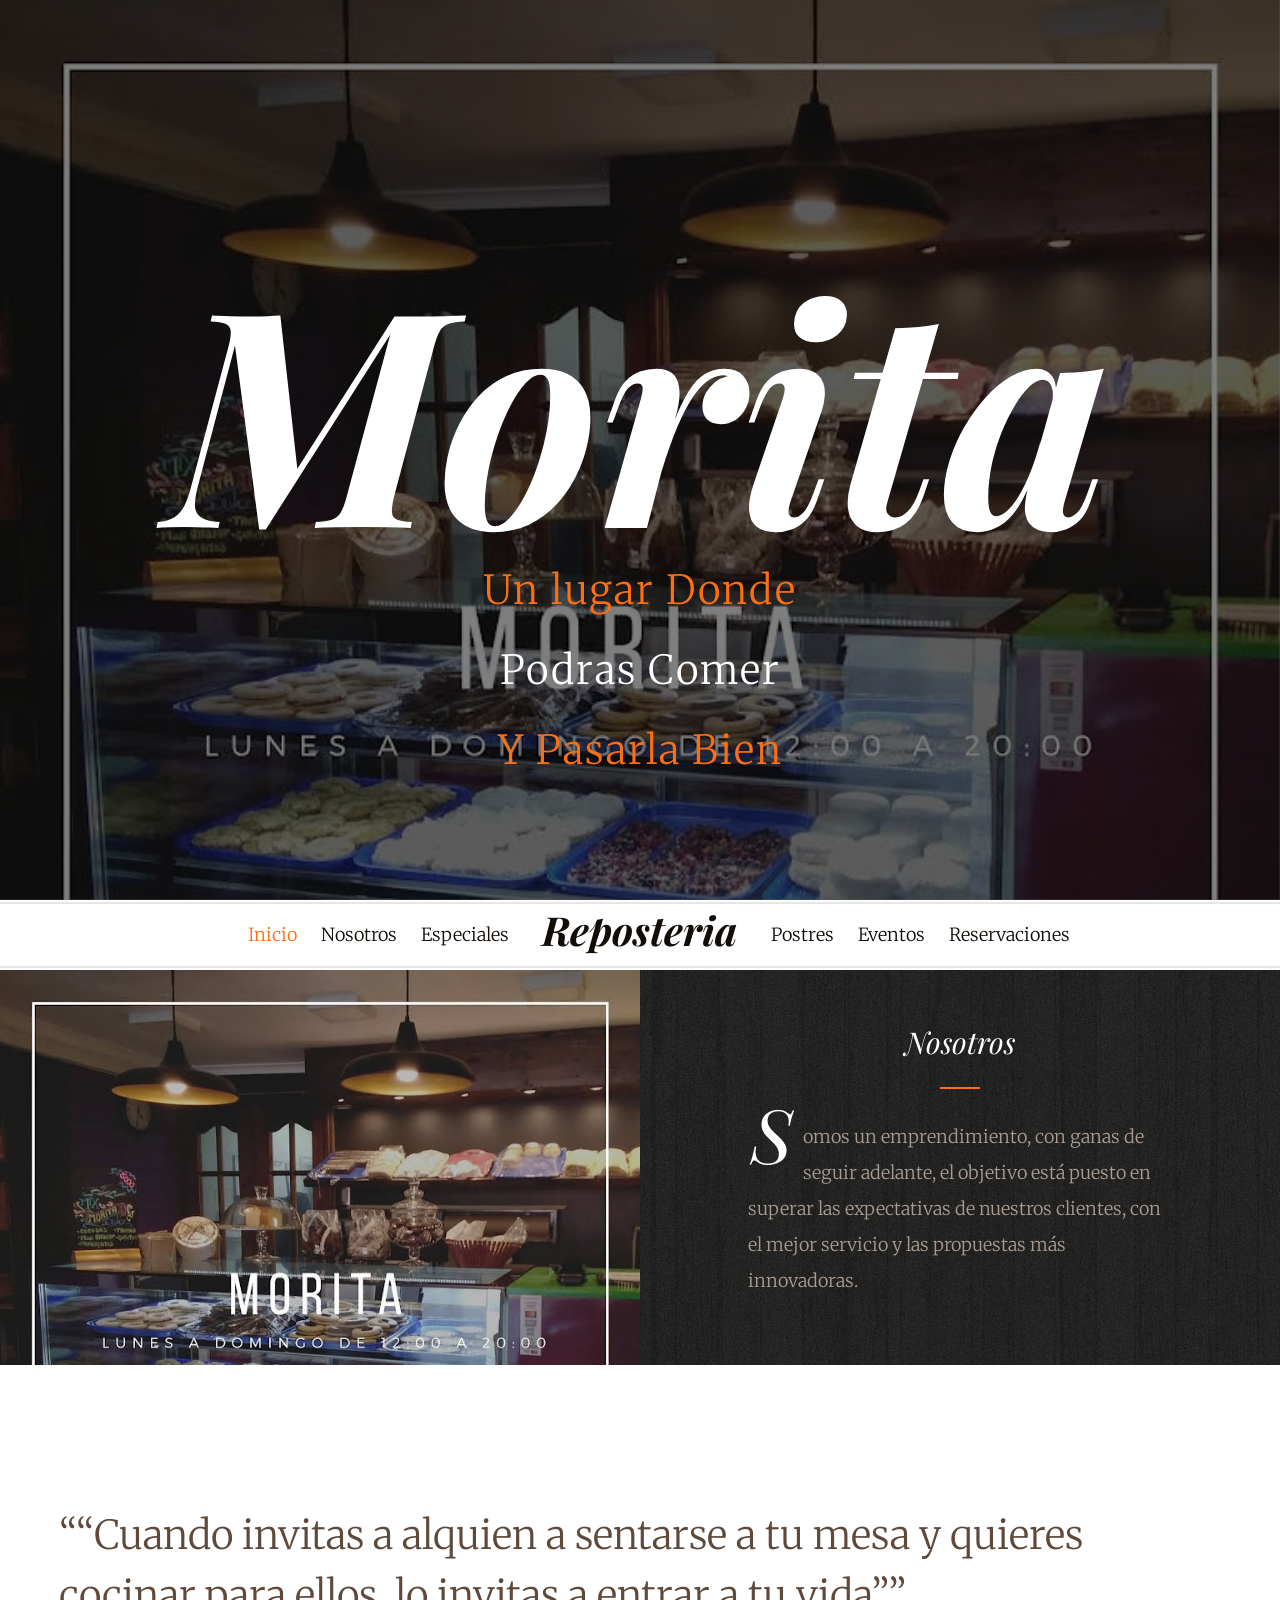
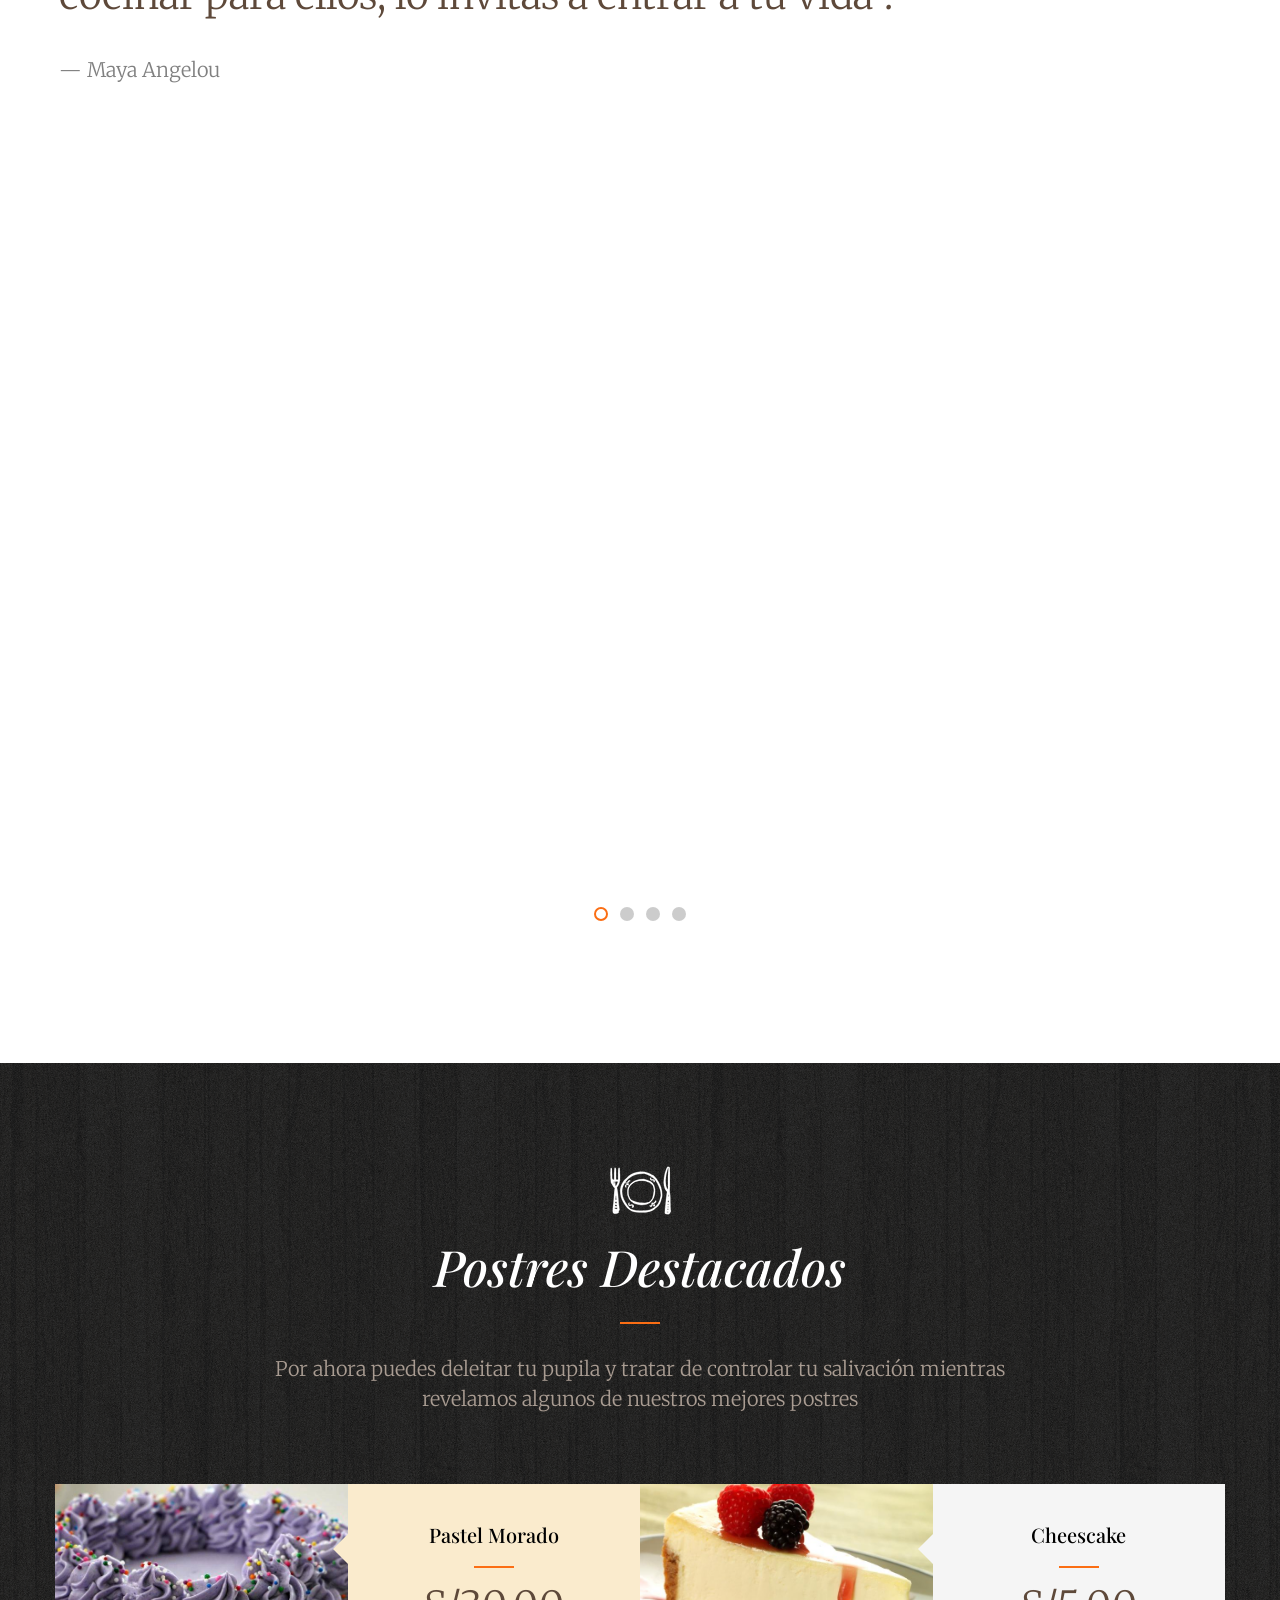
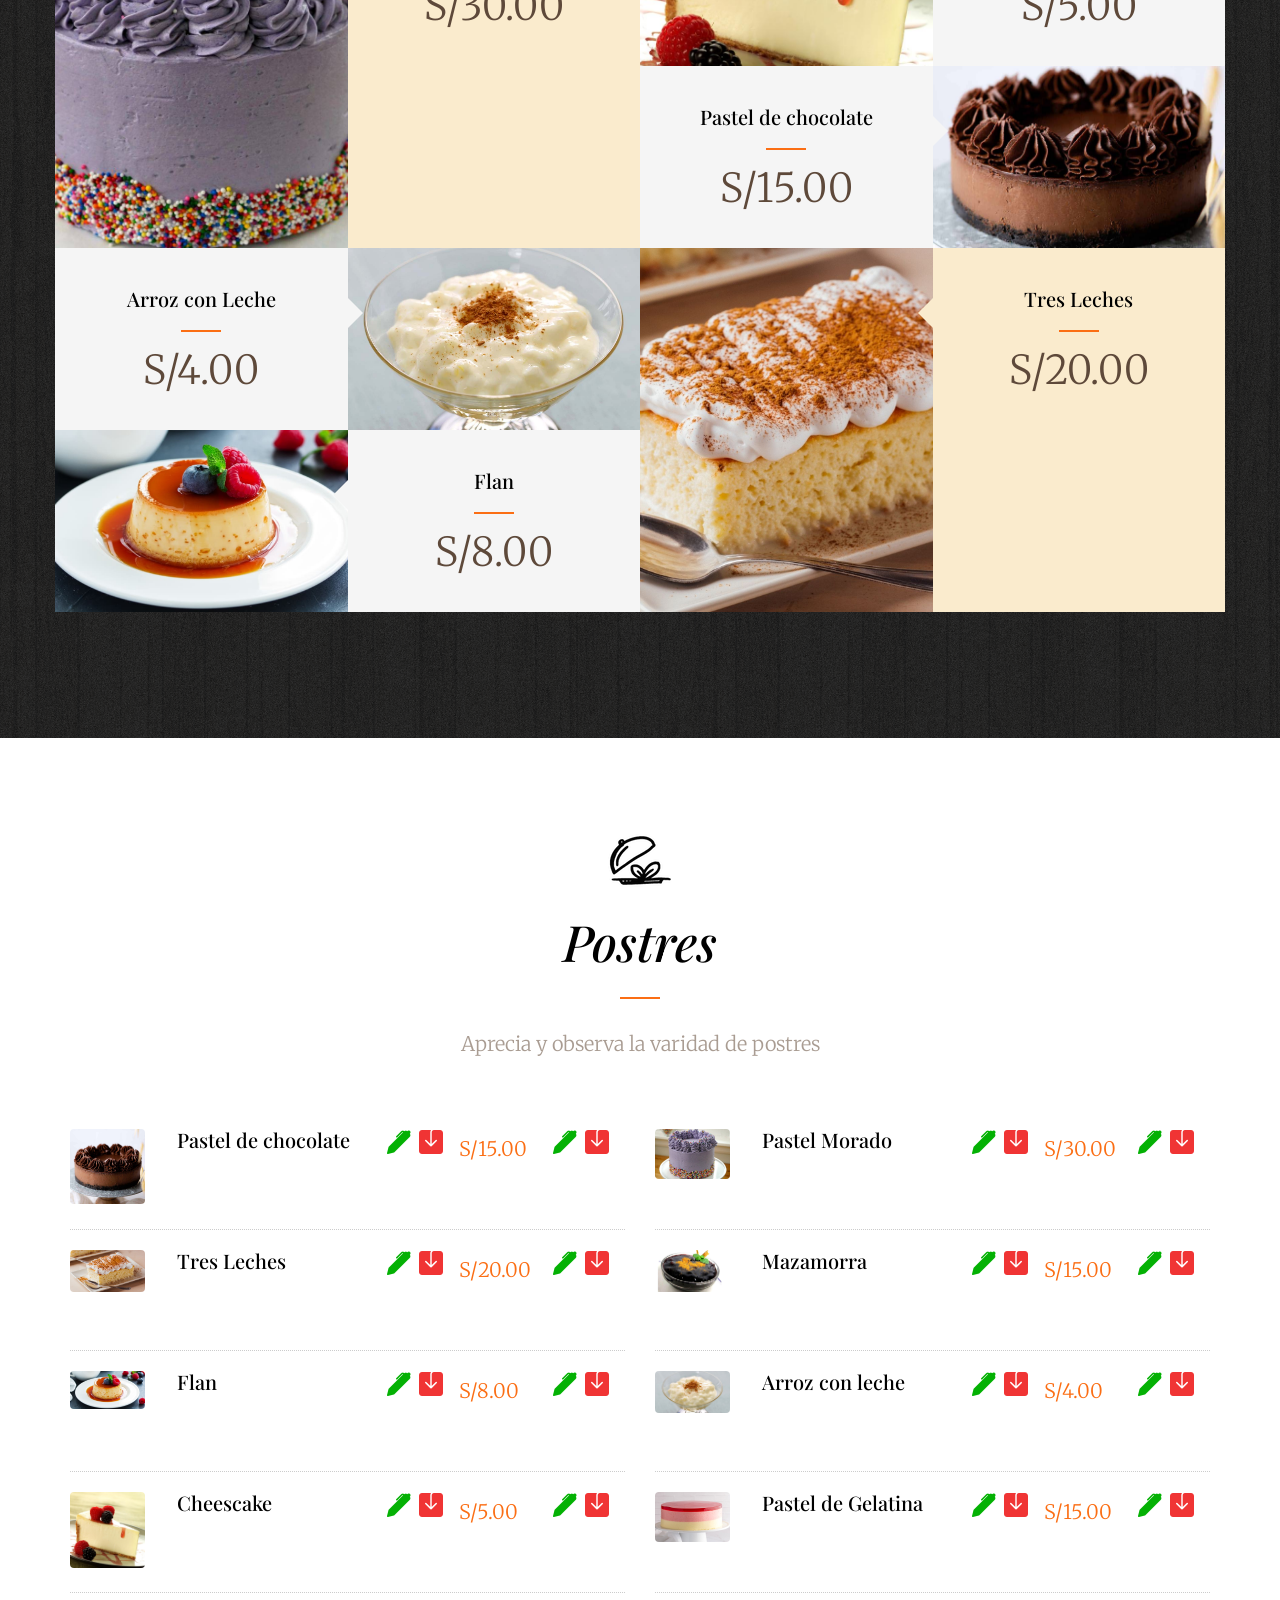
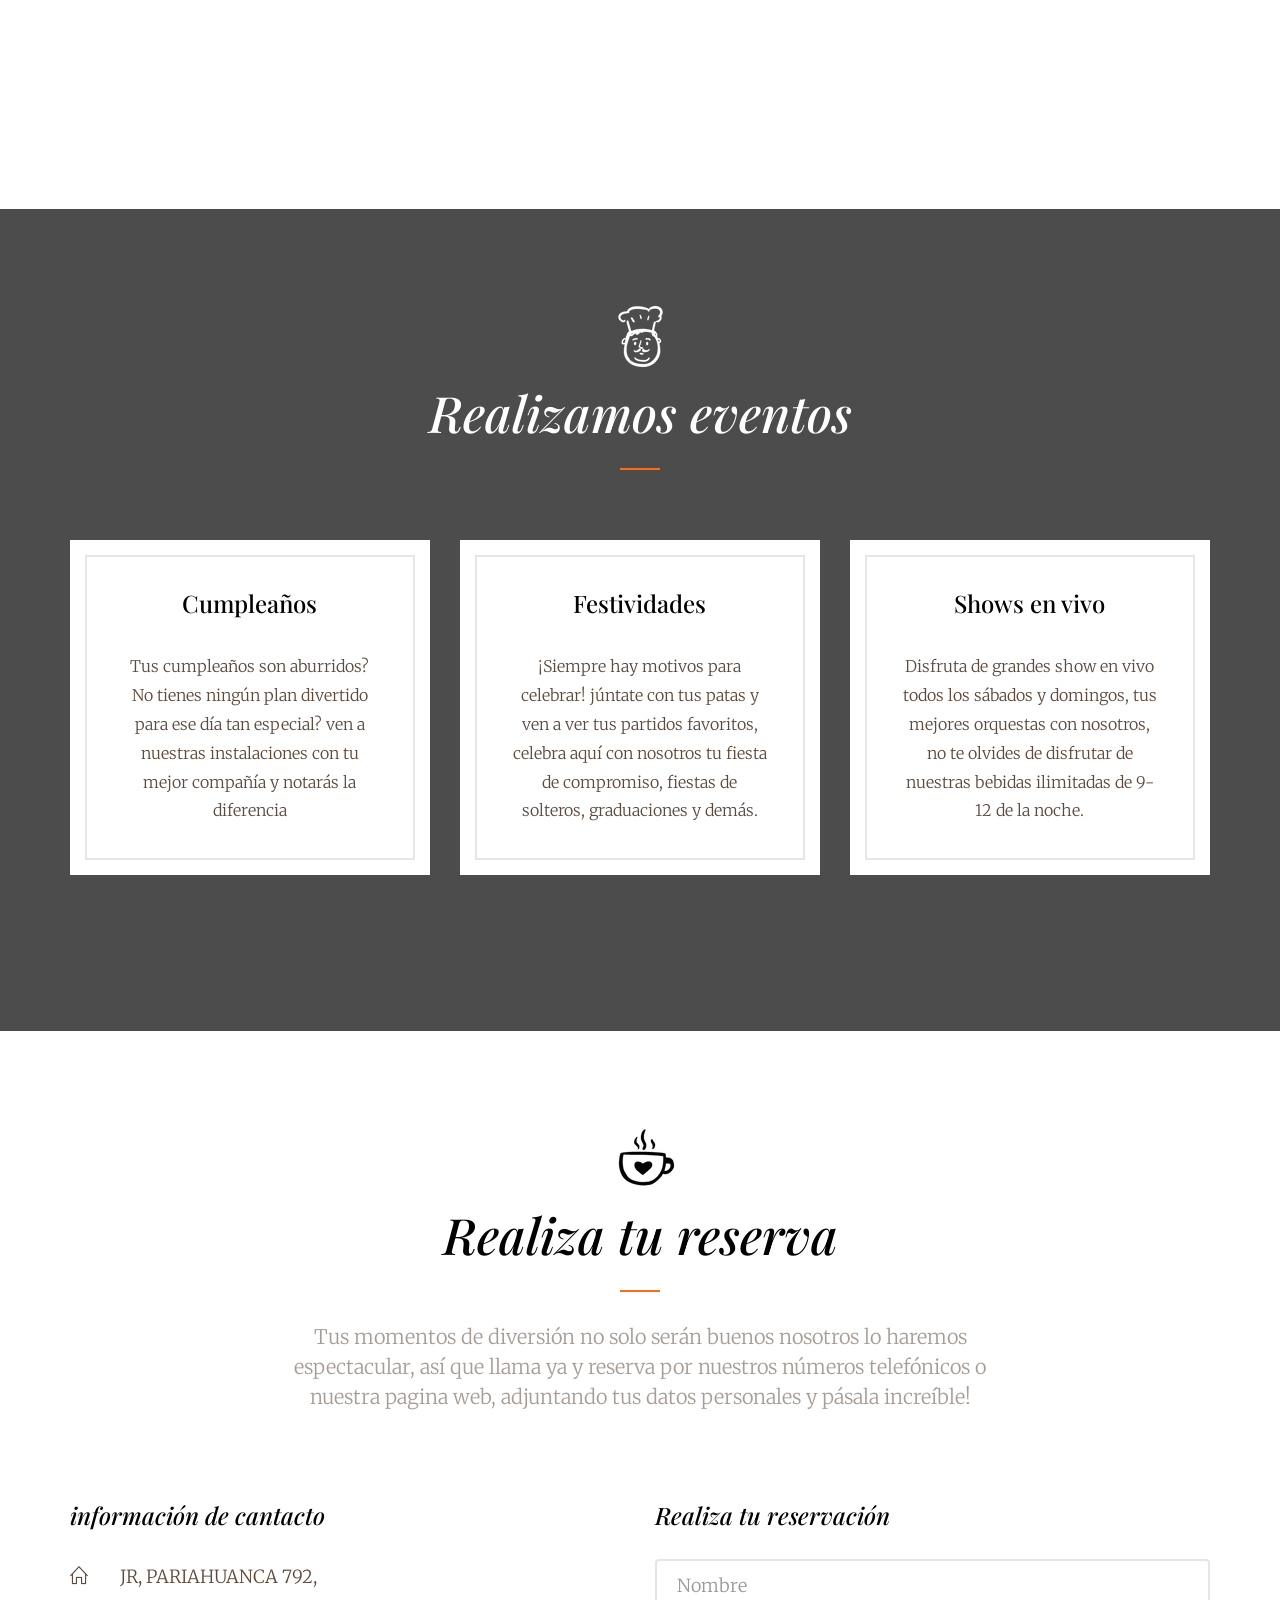
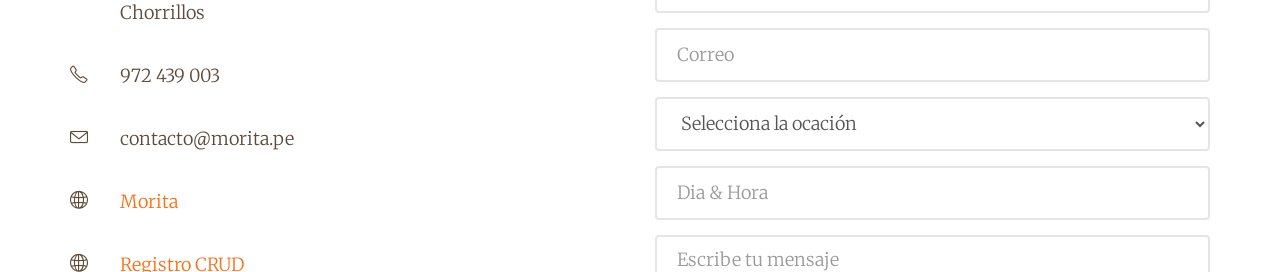
==== Morita-index/src/main/resources/templates/index.html @ fe97d96c "Vista Admin" ====
<!DOCTYPE html>
<!--[if lt IE 7]>      <html class="no-js lt-ie9 lt-ie8 lt-ie7"> <![endif]-->
<!--[if IE 7]>         <html class="no-js lt-ie9 lt-ie8"> <![endif]-->
<!--[if IE 8]>         <html class="no-js lt-ie9"> <![endif]-->
<!--[if gt IE 8]><!--> <html class="no-js"> <!--<![endif]-->
	<head>
	<meta charset="utf-8">
	<meta http-equiv="X-UA-Compatible" content="IE=edge">
	<title>Reposteria Morita</title>
	<meta name="viewport" content="width=device-width, initial-scale=1">
	<meta name="description" content="" />
	<meta name="keywords" content="" />
	<meta name="author" content="" />


  	<!-- Facebook and Twitter integration -->
	<meta property="og:title" content=""/>
	<meta property="og:image" content=""/>
	<meta property="og:url" content=""/>
	<meta property="og:site_name" content=""/>
	<meta property="og:description" content=""/>


	<!-- Place favicon.ico and apple-touch-icon.png in the root directory -->
	<link rel="shortcut icon" href="favicon.ico">

	<link href='https://fonts.googleapis.com/css?family=Playfair+Display:400,700,400italic,700italic|Merriweather:300,400italic,300italic,400,700italic' rel='stylesheet' type='text/css'>
	
	<!-- Animate.css -->
	<link rel="stylesheet" href="../static/css/animate.css">
	<!-- Icomoon Icon Fonts-->
	<link rel="stylesheet" href="../static/css/icomoon.css">
	<!-- Simple Line Icons -->
	<link rel="stylesheet" href="../static/css/simple-line-icons.css">
	<!-- Datetimepicker -->
	<link rel="stylesheet" href="../static/css/bootstrap-datetimepicker.min.css">
	<!-- Flexslider -->
	<link rel="stylesheet" href="../static/css/flexslider.css">
	<!-- Bootstrap  -->
	<link rel="stylesheet" href="../static/css/bootstrap.css">
	<link rel="stylesheet" href="https://cdn.jsdelivr.net/npm/bootstrap-icons@1.10.2/font/bootstrap-icons.css">
	<link rel="stylesheet" href="../static/css/style.css">




	<script src="../static/js/modernizr-2.6.2.min.js"></script>
	

	</head>
	<body>

	<div id="fh5co-container">
		<div id="fh5co-home" class="js-fullheight" data-section="home">
			<div class="flexslider">
				<div class="fh5co-overlay"></div>
				<div class="fh5co-text">
					<div class="container">
						<div class="row">
							<h1 class="to-animate">Morita</h1>
							<h2 class="to-animate"><a>Un lugar Donde</a></h2><br>
							<h2 class="to-animate">Podras Comer</h2><br>
							<h2 class="to-animate"><a>Y Pasarla Bien</a></h2><br>

						</div>
					</div>
				</div>
			  	<ul class="slides">
			   	<li style="background-image: url(../static/images/Portada.jpeg);" data-stellar-background-ratio="0.5"></li>
			   	
			  	</ul>

			</div>
			
		</div>
		
		<div class="js-sticky">
			<div class="fh5co-main-nav">
				<div class="container-fluid">
					<div class="fh5co-menu-1">
						<a href="#" data-nav-section="home">Inicio</a>
						<a href="#" data-nav-section="about">Nosotros</a>
						<a href="#" data-nav-section="features">Especiales</a>
					</div>
					<div class="fh5co-logo">
						<a href="index.html">Reposteria</a>
					</div>
					<div class="fh5co-menu-2">
						<a href="#" data-nav-section="menu">Postres</a>
						<a href="#" data-nav-section="events">Eventos</a>
						<a href="#" data-nav-section="reservation">Reservaciones</a>

					</div>
				</div>
				
			</div>
		</div>

		<div id="fh5co-about" data-section="about">
			<div class="fh5co-2col fh5co-bg to-animate-2" style="background-image: url(../static/images/Portada.jpeg)"></div>
			<div class="fh5co-2col fh5co-text">
				<h2 class="heading to-animate">Nosotros</h2>
				<p class="to-animate"><span class="firstcharacter">S</span>omos un emprendimiento, con ganas 
					de seguir adelante, el objetivo está puesto en superar las expectativas de nuestros 
					clientes, con el mejor servicio y las propuestas más innovadoras.</p>
					
			</div>

		</div>

		<div id="fh5co-sayings">
			<div class="container">
				<div class="row to-animate">

					<div class="flexslider">
						<ul class="slides">
							
							<li>
								<blockquote>
									<p>&ldquo;“Cuando invitas a alquien a sentarse a tu mesa y quieres cocinar para 
										ellos, lo invitas a entrar a tu vida”.&rdquo;</p>
									<p class="quote-author">&mdash; Maya Angelou</p>
								</blockquote>
							</li>
							<li>
								<blockquote>
									<p>&ldquo;“Tomar buenas decisiones con la comida son buenas 
										inversiones”.&rdquo;</p>
									<p class="quote-author">&mdash; Bethenny Frankerl</p>
								</blockquote>
							</li>
							<li>
								<blockquote>
									<p>&ldquo;“Que tu medicina sea tu alimento, y el alimento tu 
										medicina”.&rdquo;</p>
									<p class="quote-author">&mdash; Hipócrates</p>
								</blockquote>
							</li>
							<li>
								<blockquote>
									<p>&ldquo;“No preguntes qué puedes hacer por tu país. Pregunta qué 
										hay de comer”.&rdquo;</p>
									<p class="quote-author">&mdash; Orson Welles</p>
								</blockquote>
							</li>
							
							
						</ul>
					</div>

				</div>
			</div>
		</div>

		<div id="fh5co-featured" data-section="features">
			<div class="container">
				<div class="row text-center fh5co-heading row-padded">
					<div class="col-md-8 col-md-offset-2">
						<h2 class="heading to-animate">Postres Destacados</h2>
						<p class="sub-heading to-animate">Por ahora puedes deleitar tu pupila y tratar de controlar tu salivación mientras revelamos algunos de nuestros mejores postres</p>
					</div>
				</div>
				<div class="row">
					<div class="fh5co-grid">
						<div class="fh5co-v-half to-animate-2">
							<div class="fh5co-v-col-2 fh5co-bg-img" style="background-image: url(../static/images/pastel-morado.jpg)"></div>
							<div class="fh5co-v-col-2 fh5co-text fh5co-special-1 arrow-left">
								<h2>Pastel Morado</h2>
								<span class="pricing">S/30.00</span>
								
							</div>
						</div>
						<div class="fh5co-v-half">
							<div class="fh5co-h-row-2 to-animate-2">
								<div class="fh5co-v-col-2 fh5co-bg-img" style="background-image:url(../static/images/cheescake.jpg)"></div>
								<div class="fh5co-v-col-2 fh5co-text arrow-left">
									<h2>Cheescake</h2>
									<span class="pricing">S/5.00</span>
									
								</div>
							</div>
							<div class="fh5co-h-row-2 fh5co-reversed to-animate-2">
								<div class="fh5co-v-col-2 fh5co-bg-img" style="background-image: url(../static/images/pastel-chocolate.jpg)"></div>
								<div class="fh5co-v-col-2 fh5co-text arrow-right">
									<h2>Pastel de chocolate</h2>
									<span class="pricing">S/15.00</span>
									
								</div>
							</div>
						</div>

						<div class="fh5co-v-half">
							<div class="fh5co-h-row-2 fh5co-reversed to-animate-2">
								<div class="fh5co-v-col-2 fh5co-bg-img" style="background-image: url(../static/images/arroz-con-leche.jpg)"></div>
								<div class="fh5co-v-col-2 fh5co-text arrow-right">
									<h2>Arroz con Leche</h2>
									<span class="pricing">S/4.00</span>
									
								</div>
							</div>
							<div class="fh5co-h-row-2 to-animate-2">
								<div class="fh5co-v-col-2 fh5co-bg-img" style="background-image: url(../static/images/flan.jpg)"></div>
								<div class="fh5co-v-col-2 fh5co-text arrow-left">
									<h2>Flan</h2>
									<span class="pricing">S/8.00</span>
									
								</div>
							</div>
						</div>
						<div class="fh5co-v-half to-animate-2">
							<div class="fh5co-v-col-2 fh5co-bg-img" style="background-image: url(../static/images/tresLeches.jpg)"></div>
							<div class="fh5co-v-col-2 fh5co-text fh5co-special-1 arrow-left">
								<h2>Tres Leches</h2>
								<span class="pricing">S/20.00</span>
								
							</div>
						</div>

					</div>
				</div>

			</div>
		</div>

		 <!-- <div id="fh5co-type" style="background-image: url(../static/images/slide_3.jpg);" data-stellar-background-ratio="0.5">
			<div class="fh5co-overlay"></div>
			<div class="container">
				<div class="row">
					<div class="col-md-3 to-animate">
						<div class="fh5co-type">
							<h3 class="with-icon icon-1">Frutas</h3>
							<p>Proporcionan un importante aporte vitamínico y mineral</p>
						</div>
					</div>
					<div class="col-md-3 to-animate">
						<div class="fh5co-type">
							<h3 class="with-icon icon-2">Mariscos</h3>
							<p>Alto contenido en proteínas esenciales para el cuerpo</p>
						</div>
					</div>
					<div class="col-md-3 to-animate">
						<div class="fh5co-type">
							<h3 class="with-icon icon-3">Vegetales</h3>
							<p>Los vegetales nos brindan una comida de baja densidad calórica, pero rica en fibra</p>
						</div>
					</div>
					<div class="col-md-3 to-animate">
						<div class="fh5co-type">
							<h3 class="with-icon icon-4">Carne</h3>
							<p>Contiene aminoácidos esenciales que el cuerpo necesita</p>
						</div>
					</div>
				</div>
			</div>
		</div>  -->

		<div id="fh5co-menus" data-section="menu">
			<div class="container">
				<div class="row text-center fh5co-heading row-padded">
					<div class="col-md-8 col-md-offset-2">
						<h2 class="heading to-animate">Postres</h2>
						<p class="sub-heading to-animate">Aprecia y observa la varidad de postres</p>
					</div>
				</div>
				<div class="row row-padded">
					<div class="col-md-6">
						<div class="fh5co-food-menu to-animate-2">
							<!-- <h2 class="fh5co-drinks">Postres Clásicos</h2> -->
							<!-- <h2 >Postres Clásicos</h2> -->
							<ul>
								<li>
									<div class="fh5co-food-desc">
										<figure>
											<img src="../static/images/pastel-chocolate.jpg" class="img-responsive" alt="Free HTML5 Templates by FREEHTML5.co">
										</figure>
										<div>
											<h3>Pastel de chocolate</h3>
											<!-- <i class="icon-admin edit bi bi-pen-fill" title="Editar" ></i>
											<i class="icon-admin save bi bi-save-fill" title="Guardar"></i>
											<input class="input-admin inactive" type="text"> -->
											<!-- <p>Limón, fresa o maracuyá</p> -->
										</div>
									</div>
									<div class="fh5co-food-pricing">
										<span>S/15.00</span>
									</div>
								</li>
								<li>
									<div class="fh5co-food-desc">
										<figure>
											<img src="../static/images/tresLeches.jpg" class="img-responsive" alt="Free HTML5 Templates by FREEHTML5.co">
										</figure>
										<div>
											<h3>Tres Leches</h3>
											<!-- <p>Limón, fresa o maracuyá</p> -->
										</div>
									</div>
									<div class="fh5co-food-pricing ">
										<span>S/20.00</span>
									</div>
								</li>
								<li>
									<div class="fh5co-food-desc">
										<figure>
											<img src="../static/images/flan.jpg" class="img-responsive" alt="Free HTML5 Templates by FREEHTML5.co">
										</figure>
										<div>
											<h3>Flan</h3>
											<!-- <p>Limón, fresa o maracuyá</p> -->
										</div>
									</div>
									<div class="fh5co-food-pricing">
										<span>S/8.00</span>
									</div>
								</li>
								<li>
									<div class="fh5co-food-desc">
										<figure>
											<img src="../static/images/cheescake.jpg" class="img-responsive" alt="Free HTML5 Templates by FREEHTML5.co">
										</figure>
										<div>
											<h3>Cheescake</h3>
											<!-- <p>Pisco, leche evaporada y algarrobina.</p> -->
										</div>
									</div>
									<div class="fh5co-food-pricing">
										<span>S/5.00</span>
									</div>
								</li>
							</ul>
						</div>
					</div>
					<div class="col-md-6">
						<div class="fh5co-food-menu to-animate-2">
							<!-- <h2 class="fh5co-dishes">Bebidas</h2> -->
							<!-- <h2 >Postres</h2> -->
							<ul>
								<li>
									<div class="fh5co-food-desc">
										<figure>
											<img src="../static/images/pastel-morado.jpg" class="img-responsive" alt="Free HTML5 Templates by FREEHTML5.co">
										</figure>
										<div>
											<h3>Pastel Morado</h3>
											
										</div>
									</div>
									<div class="fh5co-food-pricing">
										<span>S/30.00</span>
									</div>
								</li>
								<li>
									<div class="fh5co-food-desc">
										<figure>
											<img src="../static/images/mazamorra.jpg" class="img-responsive" alt="Free HTML5 Templates by FREEHTML5.co">
										</figure>
										<div>
											<h3>Mazamorra</h3>
										</div>
									</div>
									<div class="fh5co-food-pricing">
										<span>S/15.00</span>
									</div>
								</li>
								<li>
									<div class="fh5co-food-desc">
										<figure>
											<img src="../static/images/arroz-con-leche.jpg" class="img-responsive" alt="Free HTML5 Templates by FREEHTML5.co">
										</figure>
										<div>
											<h3>Arroz con leche</h3>
											
										</div>
									</div>
									<div class="fh5co-food-pricing">
										<span>S/4.00</span>
									</div>
								</li>
								<li>
									<div class="fh5co-food-desc">
										<figure>
											<img src="../static/images/pastel-gelatina.jpg" class="img-responsive" alt="Free HTML5 Templates by FREEHTML5.co">
										</figure>
										<div>
											<h3>Pastel de Gelatina</h3>
											
										</div>
									</div>
									<div class="fh5co-food-pricing">
										<span>S/15.00</span>
									</div>
								</li>
							</ul>
						</div>
					</div>
					
				</div>
				<!-- <div class="row">
					<div class="col-md-4 col-md-offset-4 text-center to-animate-2">
						<p><a href="https://api.whatsapp.com/send/?phone=%2B51972439003&text&app_absent=0" class="btn btn-primary btn-outline">¿Más variead? Envianos un mensaje</a></p>
					</div>
				</div> -->
			</div>
		</div>

		<div id="fh5co-events" data-section="events" style="background-image: url(../static/images/slide_2.jpg);" data-stellar-background-ratio="0.5">
			<div class="fh5co-overlay"></div>
			<div class="container">
				<div class="row text-center fh5co-heading row-padded">
					<div class="col-md-8 col-md-offset-2 to-animate">
						<h2 class="heading">Realizamos eventos</h2>
						
					</div>
				</div>
				<div class="row">
					<div class="col-md-4">
						<div class="fh5co-event to-animate-2">
							<h3>Cumpleaños</h3>
							<br>
							<p>Tus cumpleaños son aburridos? No tienes ningún plan divertido para ese 
								día tan especial? ven a nuestras instalaciones con tu mejor compañía  
								y notarás la diferencia</p>
							
						</div>
					</div>
					<div class="col-md-4">
						<div class="fh5co-event to-animate-2">
							<h3>Festividades</h3>
							<br>
							<p>¡Siempre hay motivos para celebrar! júntate con tus patas y ven a ver 
								tus partidos favoritos, celebra aquí con nosotros tu fiesta de 
								compromiso, fiestas de solteros, graduaciones y demás.</p>
							
						</div>
					</div>
					<div class="col-md-4">
						<div class="fh5co-event to-animate-2">
							<h3>Shows en vivo</h3>
							<br>
							<p>Disfruta de grandes show en vivo todos los sábados y domingos, tus 
								mejores orquestas con nosotros, no te olvides de disfrutar de 
								nuestras bebidas ilimitadas de 9-12 de la noche.</p>
							
						</div>
					</div>
				</div>
			</div>
		</div>

		<div id="fh5co-contact" data-section="reservation">
			<div class="container">
				<div class="row text-center fh5co-heading row-padded">
					<div class="col-md-8 col-md-offset-2">
						<h2 class="heading to-animate">Realiza tu reserva</h2>
						<p class="sub-heading to-animate">Tus momentos de diversión no solo serán 
							buenos nosotros lo haremos espectacular, así que llama ya y reserva por 
							nuestros números telefónicos o  nuestra pagina web, adjuntando tus datos 
							personales y pásala increíble!</p>
					</div>
				</div>
				<div class="row">
					<div class="col-md-6 to-animate-2">
						<h3>información de cantacto</h3>
						<ul class="fh5co-contact-info">
							<li class="fh5co-contact-address ">
								<i class="icon-home"></i>
								JR, PARIAHUANCA 792,<br>Chorrillos
							</li>
							<li><i class="icon-phone"></i> 972 439 003</li>
							<li><i class="icon-envelope"></i>contacto@morita.pe</li>
							<li><i class="icon-globe"></i> <a href="" target="_blank">Morita</a></li>
							<li><i class="icon-globe"></i> <a th:href="@{/loginvista}" href="loginvista.html">Registro CRUD</a></li>
						</ul>
					</div>
					<div class="col-md-6 to-animate-2">
						<h3>Realiza tu reservación</h3>
						<div class="form-group ">
							<label for="name" class="sr-only">Nombre</label>
							<input id="name" class="form-control" placeholder="Nombre" type="text">
						</div>
						<div class="form-group ">
							<label for="email" class="sr-only">Correo</label>
							<input id="email" class="form-control" placeholder="Correo" type="email">
						</div>
						<div class="form-group">
							<label for="occation" class="sr-only">Occation</label>
							<select class="form-control" id="occation">
								<option>Selecciona la ocación</option>
							  <option>Cumpleañons</option>
							  <option>Festividades</option>
							  <option>Shows en vivos</option>
							  <option>Otros</option>
							</select>
						</div>
						<div class="form-group ">
							<label for="date" class="sr-only">Date</label>
							<input id="date" class="form-control" placeholder="Dia &amp; Hora" type="text">
						</div>


							
						<div class="form-group ">
							<label for="message" class="sr-only">Message</label>
							<textarea name="" id="message" cols="30" rows="5" class="form-control" placeholder="Escribe tu mensaje"></textarea>
						</div>
						<div class="form-group ">
							<a class="btn btn-primary" th:href="@{/index}" role="button">Enviar Mensaje</a>
						</div>
						</div>
				</div>
			</div>
		</div>

		
	</div>

	<div id="fh5co-footer">
		<div class="container">
			<div class="row row-padded">
				<div class="col-md-12 text-center">
					<p class="to-animate">&copy; 2022  <br> Diseñado por estudiantes de la UTP
					</p>
					<p class="text-center to-animate"><a href="#" class="js-gotop">Ir Arriba</a></p>
				</div>
			</div>
			<div class="row">
				<div class="col-md-12 text-center">
					<ul class="fh5co-social">
						<li class="to-animate-2"><a href="" target="_blank">
							<i class="icon-facebook"></i></a></li>	
						<li class="to-animate-2"><a href="" target="_blank">
							<i class="icon-instagram"></i></a></li>
					</ul>
				</div>
			</div>
		</div>
	</div>


	
	
	
	
	<!-- jQuery -->
	<script src="../static/js/jquery.min.js"></script>
	<!-- jQuery Easing -->
	<script src="../static/js/jquery.easing.1.3.js"></script>
	<!-- Bootstrap -->
	<script src="../static/js/bootstrap.min.js"></script>
	<!-- Bootstrap DateTimePicker -->
	<script src="../static/js/moment.js"></script>
	<script src="../static/js/bootstrap-datetimepicker.min.js"></script>
	<!-- Waypoints -->
	<script src="../static/js/jquery.waypoints.min.js"></script>
	<!-- Stellar Parallax -->
	<script src="../static/js/jquery.stellar.min.js"></script>

	<!-- Flexslider -->
	<script src="../static/js/jquery.flexslider-min.js"></script>
	<script>
		$(function () {
	       $('#date').datetimepicker();
	   });
	</script>
	
	<!-- Main JS -->
	<script src="../static/js/main.js"></script>
	<script>
		window.addEventListener('mouseover', initLandbot, { once: true });
		window.addEventListener('touchstart', initLandbot, { once: true });
		var myLandbot;
		function initLandbot() {
		  if (!myLandbot) {
			var s = document.createElement('script');s.type = 'text/javascript';s.async = true;
			s.addEventListener('load', function() {
			  var myLandbot = new Landbot.Livechat({
				configUrl: 'https://storage.googleapis.com/landbot.online/v3/H-1430185-5RBPHIA3CG8QE8U1/index.json',
			  });
			});
			s.src = 'https://cdn.landbot.io/landbot-3/landbot-3.0.0.js';
			var x = document.getElementsByTagName('script')[0];
			x.parentNode.insertBefore(s, x);
		  }
		}
		</script>

		<script src="../static/js/vistaAdmin.js"></script>
	</body>
</html>
---- Morita-index/src/main/resources/static/css/icomoon.css ----
@font-face {
	font-family: 'icomoon';
	src:url('../fonts/icomoon/icomoon.eot?qtatmt');
	src:url('../fonts/icomoon/icomoon.eot?qtatmt#iefix') format('embedded-opentype'),
		url('../fonts/icomoon/icomoon.ttf?qtatmt') format('truetype'),
		url('../fonts/icomoon/icomoon.woff?qtatmt') format('woff'),
		url('../fonts/icomoon/icomoon.svg?qtatmt#icomoon') format('svg');
	font-weight: normal;
	font-style: normal;
}

[class^="icon-"], [class*=" icon-"] {
	font-family: 'icomoon';
	speak: none;
	font-style: normal;
	font-weight: normal;
	font-variant: normal;
	text-transform: none;
	line-height: 1;

	/* Better Font Rendering =========== */
	-webkit-font-smoothing: antialiased;
	-moz-osx-font-smoothing: grayscale;
}

.icon-glass:before {
	content: "\f000";
}
.icon-music:before {
	content: "\f001";
}
.icon-search2:before {
	content: "\f002";
}
.icon-envelope-o:before {
	content: "\f003";
}
.icon-heart:before {
	content: "\f004";
}
.icon-star:before {
	content: "\f005";
}
.icon-star-o:before {
	content: "\f006";
}
.icon-user:before {
	content: "\f007";
}
.icon-film:before {
	content: "\f008";
}
.icon-th-large:before {
	content: "\f009";
}
.icon-th:before {
	content: "\f00a";
}
.icon-th-list:before {
	content: "\f00b";
}
.icon-check:before {
	content: "\f00c";
}
.icon-close:before {
	content: "\f00d";
}
.icon-remove:before {
	content: "\f00d";
}
.icon-times:before {
	content: "\f00d";
}
.icon-search-plus:before {
	content: "\f00e";
}
.icon-search-minus:before {
	content: "\f010";
}
.icon-power-off:before {
	content: "\f011";
}
.icon-signal:before {
	content: "\f012";
}
.icon-cog:before {
	content: "\f013";
}
.icon-gear:before {
	content: "\f013";
}
.icon-trash-o:before {
	content: "\f014";
}
.icon-home:before {
	content: "\f015";
}
.icon-file-o:before {
	content: "\f016";
}
.icon-clock-o:before {
	content: "\f017";
}
.icon-road:before {
	content: "\f018";
}
.icon-download:before {
	content: "\f019";
}
.icon-arrow-circle-o-down:before {
	content: "\f01a";
}
.icon-arrow-circle-o-up:before {
	content: "\f01b";
}
.icon-inbox:before {
	content: "\f01c";
}
.icon-play-circle-o:before {
	content: "\f01d";
}
.icon-repeat2:before {
	content: "\f01e";
}
.icon-rotate-right:before {
	content: "\f01e";
}
.icon-refresh:before {
	content: "\f021";
}
.icon-list-alt:before {
	content: "\f022";
}
.icon-lock:before {
	content: "\f023";
}
.icon-flag:before {
	content: "\f024";
}
.icon-headphones:before {
	content: "\f025";
}
.icon-volume-off:before {
	content: "\f026";
}
.icon-volume-down:before {
	content: "\f027";
}
.icon-volume-up:before {
	content: "\f028";
}
.icon-qrcode:before {
	content: "\f029";
}
.icon-barcode:before {
	content: "\f02a";
}
.icon-tag:before {
	content: "\f02b";
}
.icon-tags:before {
	content: "\f02c";
}
.icon-book:before {
	content: "\f02d";
}
.icon-bookmark:before {
	content: "\f02e";
}
.icon-print:before {
	content: "\f02f";
}
.icon-camera:before {
	content: "\f030";
}
.icon-font:before {
	content: "\f031";
}
.icon-bold:before {
	content: "\f032";
}
.icon-italic:before {
	content: "\f033";
}
.icon-text-height:before {
	content: "\f034";
}
.icon-text-width:before {
	content: "\f035";
}
.icon-align-left:before {
	content: "\f036";
}
.icon-align-center2:before {
	content: "\f037";
}
.icon-align-right:before {
	content: "\f038";
}
.icon-align-justify2:before {
	content: "\f039";
}
.icon-list:before {
	content: "\f03a";
}
.icon-dedent:before {
	content: "\f03b";
}
.icon-outdent:before {
	content: "\f03b";
}
.icon-indent:before {
	content: "\f03c";
}
.icon-video-camera:before {
	content: "\f03d";
}
.icon-image:before {
	content: "\f03e";
}
.icon-photo:before {
	content: "\f03e";
}
.icon-picture-o:before {
	content: "\f03e";
}
.icon-pencil:before {
	content: "\f040";
}
.icon-map-marker:before {
	content: "\f041";
}
.icon-adjust:before {
	content: "\f042";
}
.icon-tint:before {
	content: "\f043";
}
.icon-edit:before {
	content: "\f044";
}
.icon-pencil-square-o:before {
	content: "\f044";
}
.icon-share-square-o:before {
	content: "\f045";
}
.icon-check-square-o:before {
	content: "\f046";
}
.icon-arrows:before {
	content: "\f047";
}
.icon-step-backward:before {
	content: "\f048";
}
.icon-fast-backward:before {
	content: "\f049";
}
.icon-backward:before {
	content: "\f04a";
}
.icon-play2:before {
	content: "\f04b";
}
.icon-pause2:before {
	content: "\f04c";
}
.icon-stop2:before {
	content: "\f04d";
}
.icon-forward:before {
	content: "\f04e";
}
.icon-fast-forward2:before {
	content: "\f050";
}
.icon-step-forward:before {
	content: "\f051";
}
.icon-eject:before {
	content: "\f052";
}
.icon-chevron-left:before {
	content: "\f053";
}
.icon-chevron-right:before {
	content: "\f054";
}
.icon-plus-circle:before {
	content: "\f055";
}
.icon-minus-circle:before {
	content: "\f056";
}
.icon-times-circle:before {
	content: "\f057";
}
.icon-check-circle:before {
	content: "\f058";
}
.icon-question-circle:before {
	content: "\f059";
}
.icon-info-circle:before {
	content: "\f05a";
}
.icon-crosshairs:before {
	content: "\f05b";
}
.icon-times-circle-o:before {
	content: "\f05c";
}
.icon-check-circle-o:before {
	content: "\f05d";
}
.icon-ban2:before {
	content: "\f05e";
}
.icon-arrow-left:before {
	content: "\f060";
}
.icon-arrow-right:before {
	content: "\f061";
}
.icon-arrow-up:before {
	content: "\f062";
}
.icon-arrow-down:before {
	content: "\f063";
}
.icon-mail-forward:before {
	content: "\f064";
}
.icon-share:before {
	content: "\f064";
}
.icon-expand2:before {
	content: "\f065";
}
.icon-compress:before {
	content: "\f066";
}
.icon-plus:before {
	content: "\f067";
}
.icon-minus:before {
	content: "\f068";
}
.icon-asterisk:before {
	content: "\f069";
}
.icon-exclamation-circle:before {
	content: "\f06a";
}
.icon-gift:before {
	content: "\f06b";
}
.icon-leaf:before {
	content: "\f06c";
}
.icon-fire:before {
	content: "\f06d";
}
.icon-eye:before {
	content: "\f06e";
}
.icon-eye-slash:before {
	content: "\f070";
}
.icon-exclamation-triangle:before {
	content: "\f071";
}
.icon-warning:before {
	content: "\f071";
}
.icon-plane:before {
	content: "\f072";
}
.icon-calendar:before {
	content: "\f073";
}
.icon-random:before {
	content: "\f074";
}
.icon-comment:before {
	content: "\f075";
}
.icon-magnet:before {
	content: "\f076";
}
.icon-chevron-up:before {
	content: "\f077";
}
.icon-chevron-down:before {
	content: "\f078";
}
.icon-retweet:before {
	content: "\f079";
}
.icon-shopping-cart:before {
	content: "\f07a";
}
.icon-folder:before {
	content: "\f07b";
}
.icon-folder-open:before {
	content: "\f07c";
}
.icon-arrows-v:before {
	content: "\f07d";
}
.icon-arrows-h:before {
	content: "\f07e";
}
.icon-bar-chart:before {
	content: "\f080";
}
.icon-bar-chart-o:before {
	content: "\f080";
}
.icon-twitter-square:before {
	content: "\f081";
}
.icon-facebook-square:before {
	content: "\f082";
}
.icon-camera-retro:before {
	content: "\f083";
}
.icon-key:before {
	content: "\f084";
}
.icon-cogs:before {
	content: "\f085";
}
.icon-gears:before {
	content: "\f085";
}
.icon-comments:before {
	content: "\f086";
}
.icon-thumbs-o-up:before {
	content: "\f087";
}
.icon-thumbs-o-down:before {
	content: "\f088";
}
.icon-star-half:before {
	content: "\f089";
}
.icon-heart-o:before {
	content: "\f08a";
}
.icon-sign-out:before {
	content: "\f08b";
}
.icon-linkedin-square:before {
	content: "\f08c";
}
.icon-thumb-tack:before {
	content: "\f08d";
}
.icon-external-link:before {
	content: "\f08e";
}
.icon-sign-in:before {
	content: "\f090";
}
.icon-trophy:before {
	content: "\f091";
}
.icon-github-square:before {
	content: "\f092";
}
.icon-upload:before {
	content: "\f093";
}
.icon-lemon-o:before {
	content: "\f094";
}
.icon-phone:before {
	content: "\f095";
}
.icon-square-o:before {
	content: "\f096";
}
.icon-bookmark-o:before {
	content: "\f097";
}
.icon-phone-square:before {
	content: "\f098";
}
.icon-twitter:before {
	content: "\f099";
}
.icon-facebook:before {
	content: "\f09a";
}
.icon-facebook-f:before {
	content: "\f09a";
}
.icon-github:before {
	content: "\f09b";
}
.icon-unlock2:before {
	content: "\f09c";
}
.icon-credit-card:before {
	content: "\f09d";
}
.icon-feed:before {
	content: "\f09e";
}
.icon-rss:before {
	content: "\f09e";
}
.icon-hdd-o:before {
	content: "\f0a0";
}
.icon-bullhorn:before {
	content: "\f0a1";
}
.icon-bell-o:before {
	content: "\f0a2";
}
.icon-certificate:before {
	content: "\f0a3";
}
.icon-hand-o-right:before {
	content: "\f0a4";
}
.icon-hand-o-left:before {
	content: "\f0a5";
}
.icon-hand-o-up:before {
	content: "\f0a6";
}
.icon-hand-o-down:before {
	content: "\f0a7";
}
.icon-arrow-circle-left:before {
	content: "\f0a8";
}
.icon-arrow-circle-right:before {
	content: "\f0a9";
}
.icon-arrow-circle-up:before {
	content: "\f0aa";
}
.icon-arrow-circle-down:before {
	content: "\f0ab";
}
.icon-globe:before {
	content: "\f0ac";
}
.icon-wrench:before {
	content: "\f0ad";
}
.icon-tasks:before {
	content: "\f0ae";
}
.icon-filter:before {
	content: "\f0b0";
}
.icon-briefcase:before {
	content: "\f0b1";
}
.icon-arrows-alt:before {
	content: "\f0b2";
}
.icon-group:before {
	content: "\f0c0";
}
.icon-users:before {
	content: "\f0c0";
}
.icon-chain:before {
	content: "\f0c1";
}
.icon-link:before {
	content: "\f0c1";
}
.icon-cloud:before {
	content: "\f0c2";
}
.icon-flask:before {
	content: "\f0c3";
}
.icon-cut:before {
	content: "\f0c4";
}
.icon-scissors:before {
	content: "\f0c4";
}
.icon-copy:before {
	content: "\f0c5";
}
.icon-files-o:before {
	content: "\f0c5";
}
.icon-paperclip:before {
	content: "\f0c6";
}
.icon-floppy-o:before {
	content: "\f0c7";
}
.icon-save:before {
	content: "\f0c7";
}
.icon-square:before {
	content: "\f0c8";
}
.icon-bars:before {
	content: "\f0c9";
}
.icon-navicon:before {
	content: "\f0c9";
}
.icon-reorder:before {
	content: "\f0c9";
}
.icon-list-ul:before {
	content: "\f0ca";
}
.icon-list-ol:before {
	content: "\f0cb";
}
.icon-strikethrough:before {
	content: "\f0cc";
}
.icon-underline:before {
	content: "\f0cd";
}
.icon-table:before {
	content: "\f0ce";
}
.icon-magic:before {
	content: "\f0d0";
}
.icon-truck:before {
	content: "\f0d1";
}
.icon-pinterest:before {
	content: "\f0d2";
}
.icon-pinterest-square:before {
	content: "\f0d3";
}
.icon-google-plus-square:before {
	content: "\f0d4";
}
.icon-google-plus:before {
	content: "\f0d5";
}
.icon-money:before {
	content: "\f0d6";
}
.icon-caret-down:before {
	content: "\f0d7";
}
.icon-caret-up:before {
	content: "\f0d8";
}
.icon-caret-left:before {
	content: "\f0d9";
}
.icon-caret-right:before {
	content: "\f0da";
}
.icon-columns2:before {
	content: "\f0db";
}
.icon-sort:before {
	content: "\f0dc";
}
.icon-unsorted:before {
	content: "\f0dc";
}
.icon-sort-desc:before {
	content: "\f0dd";
}
.icon-sort-down:before {
	content: "\f0dd";
}
.icon-sort-asc:before {
	content: "\f0de";
}
.icon-sort-up:before {
	content: "\f0de";
}
.icon-envelope:before {
	content: "\f0e0";
}
.icon-linkedin:before {
	content: "\f0e1";
}
.icon-rotate-left:before {
	content: "\f0e2";
}
.icon-undo:before {
	content: "\f0e2";
}
.icon-gavel:before {
	content: "\f0e3";
}
.icon-legal:before {
	content: "\f0e3";
}
.icon-dashboard:before {
	content: "\f0e4";
}
.icon-tachometer:before {
	content: "\f0e4";
}
.icon-comment-o:before {
	content: "\f0e5";
}
.icon-comments-o:before {
	content: "\f0e6";
}
.icon-bolt:before {
	content: "\f0e7";
}
.icon-flash:before {
	content: "\f0e7";
}
.icon-sitemap:before {
	content: "\f0e8";
}
.icon-umbrella2:before {
	content: "\f0e9";
}
.icon-clipboard:before {
	content: "\f0ea";
}
.icon-paste:before {
	content: "\f0ea";
}
.icon-lightbulb-o:before {
	content: "\f0eb";
}
.icon-exchange:before {
	content: "\f0ec";
}
.icon-cloud-download2:before {
	content: "\f0ed";
}
.icon-cloud-upload2:before {
	content: "\f0ee";
}
.icon-user-md:before {
	content: "\f0f0";
}
.icon-stethoscope:before {
	content: "\f0f1";
}
.icon-suitcase:before {
	content: "\f0f2";
}
.icon-bell:before {
	content: "\f0f3";
}
.icon-coffee:before {
	content: "\f0f4";
}
.icon-cutlery:before {
	content: "\f0f5";
}
.icon-file-text-o:before {
	content: "\f0f6";
}
.icon-building-o:before {
	content: "\f0f7";
}
.icon-hospital-o:before {
	content: "\f0f8";
}
.icon-ambulance:before {
	content: "\f0f9";
}
.icon-medkit:before {
	content: "\f0fa";
}
.icon-fighter-jet:before {
	content: "\f0fb";
}
.icon-beer:before {
	content: "\f0fc";
}
.icon-h-square:before {
	content: "\f0fd";
}
.icon-plus-square:before {
	content: "\f0fe";
}
.icon-angle-double-left:before {
	content: "\f100";
}
.icon-angle-double-right:before {
	content: "\f101";
}
.icon-angle-double-up:before {
	content: "\f102";
}
.icon-angle-double-down:before {
	content: "\f103";
}
.icon-angle-left:before {
	content: "\f104";
}
.icon-angle-right:before {
	content: "\f105";
}
.icon-angle-up:before {
	content: "\f106";
}
.icon-angle-down:before {
	content: "\f107";
}
.icon-desktop:before {
	content: "\f108";
}
.icon-laptop:before {
	content: "\f109";
}
.icon-tablet:before {
	content: "\f10a";
}
.icon-mobile:before {
	content: "\f10b";
}
.icon-mobile-phone:before {
	content: "\f10b";
}
.icon-circle-o:before {
	content: "\f10c";
}
.icon-quote-left:before {
	content: "\f10d";
}
.icon-quote-right:before {
	content: "\f10e";
}
.icon-spinner:before {
	content: "\f110";
}
.icon-circle:before {
	content: "\f111";
}
.icon-mail-reply:before {
	content: "\f112";
}
.icon-reply:before {
	content: "\f112";
}
.icon-github-alt:before {
	content: "\f113";
}
.icon-folder-o:before {
	content: "\f114";
}
.icon-folder-open-o:before {
	content: "\f115";
}
.icon-smile-o:before {
	content: "\f118";
}
.icon-frown-o:before {
	content: "\f119";
}
.icon-meh-o:before {
	content: "\f11a";
}
.icon-gamepad:before {
	content: "\f11b";
}
.icon-keyboard-o:before {
	content: "\f11c";
}
.icon-flag-o:before {
	content: "\f11d";
}
.icon-flag-checkered:before {
	content: "\f11e";
}
.icon-terminal:before {
	content: "\f120";
}
.icon-code:before {
	content: "\f121";
}
.icon-mail-reply-all:before {
	content: "\f122";
}
.icon-reply-all:before {
	content: "\f122";
}
.icon-star-half-empty:before {
	content: "\f123";
}
.icon-star-half-full:before {
	content: "\f123";
}
.icon-star-half-o:before {
	content: "\f123";
}
.icon-location-arrow:before {
	content: "\f124";
}
.icon-crop:before {
	content: "\f125";
}
.icon-code-fork:before {
	content: "\f126";
}
.icon-chain-broken:before {
	content: "\f127";
}
.icon-unlink:before {
	content: "\f127";
}
.icon-question:before {
	content: "\f128";
}
.icon-info:before {
	content: "\f129";
}
.icon-exclamation:before {
	content: "\f12a";
}
.icon-superscript:before {
	content: "\f12b";
}
.icon-subscript:before {
	content: "\f12c";
}
.icon-eraser:before {
	content: "\f12d";
}
.icon-puzzle-piece:before {
	content: "\f12e";
}
.icon-microphone2:before {
	content: "\f130";
}
.icon-microphone-slash:before {
	content: "\f131";
}
.icon-shield:before {
	content: "\f132";
}
.icon-calendar-o:before {
	content: "\f133";
}
.icon-fire-extinguisher:before {
	content: "\f134";
}
.icon-rocket:before {
	content: "\f135";
}
.icon-maxcdn:before {
	content: "\f136";
}
.icon-chevron-circle-left:before {
	content: "\f137";
}
.icon-chevron-circle-right:before {
	content: "\f138";
}
.icon-chevron-circle-up:before {
	content: "\f139";
}
.icon-chevron-circle-down:before {
	content: "\f13a";
}
.icon-html5:before {
	content: "\f13b";
}
.icon-css3:before {
	content: "\f13c";
}
.icon-anchor2:before {
	content: "\f13d";
}
.icon-unlock-alt:before {
	content: "\f13e";
}
.icon-bullseye:before {
	content: "\f140";
}
.icon-ellipsis-h:before {
	content: "\f141";
}
.icon-ellipsis-v:before {
	content: "\f142";
}
.icon-rss-square:before {
	content: "\f143";
}
.icon-play-circle:before {
	content: "\f144";
}
.icon-ticket:before {
	content: "\f145";
}
.icon-minus-square:before {
	content: "\f146";
}
.icon-minus-square-o:before {
	content: "\f147";
}
.icon-level-up:before {
	content: "\f148";
}
.icon-level-down:before {
	content: "\f149";
}
.icon-check-square:before {
	content: "\f14a";
}
.icon-pencil-square:before {
	content: "\f14b";
}
.icon-external-link-square:before {
	content: "\f14c";
}
.icon-share-square:before {
	content: "\f14d";
}
.icon-compass:before {
	content: "\f14e";
}
.icon-caret-square-o-down:before {
	content: "\f150";
}
.icon-toggle-down:before {
	content: "\f150";
}
.icon-caret-square-o-up:before {
	content: "\f151";
}
.icon-toggle-up:before {
	content: "\f151";
}
.icon-caret-square-o-right:before {
	content: "\f152";
}
.icon-toggle-right:before {
	content: "\f152";
}
.icon-eur:before {
	content: "\f153";
}
.icon-euro:before {
	content: "\f153";
}
.icon-gbp:before {
	content: "\f154";
}
.icon-dollar:before {
	content: "\f155";
}
.icon-usd:before {
	content: "\f155";
}
.icon-inr:before {
	content: "\f156";
}
.icon-rupee:before {
	content: "\f156";
}
.icon-cny:before {
	content: "\f157";
}
.icon-jpy:before {
	content: "\f157";
}
.icon-rmb:before {
	content: "\f157";
}
.icon-yen:before {
	content: "\f157";
}
.icon-rouble:before {
	content: "\f158";
}
.icon-rub:before {
	content: "\f158";
}
.icon-ruble:before {
	content: "\f158";
}
.icon-krw:before {
	content: "\f159";
}
.icon-won:before {
	content: "\f159";
}
.icon-bitcoin:before {
	content: "\f15a";
}
.icon-btc:before {
	content: "\f15a";
}
.icon-file2:before {
	content: "\f15b";
}
.icon-file-text:before {
	content: "\f15c";
}
.icon-sort-alpha-asc:before {
	content: "\f15d";
}
.icon-sort-alpha-desc:before {
	content: "\f15e";
}
.icon-sort-amount-asc:before {
	content: "\f160";
}
.icon-sort-amount-desc:before {
	content: "\f161";
}
.icon-sort-numeric-asc:before {
	content: "\f162";
}
.icon-sort-numeric-desc:before {
	content: "\f163";
}
.icon-thumbs-up:before {
	content: "\f164";
}
.icon-thumbs-down:before {
	content: "\f165";
}
.icon-youtube-square:before {
	content: "\f166";
}
.icon-youtube:before {
	content: "\f167";
}
.icon-xing:before {
	content: "\f168";
}
.icon-xing-square:before {
	content: "\f169";
}
.icon-youtube-play:before {
	content: "\f16a";
}
.icon-dropbox:before {
	content: "\f16b";
}
.icon-stack-overflow:before {
	content: "\f16c";
}
.icon-instagram:before {
	content: "\f16d";
}
.icon-flickr:before {
	content: "\f16e";
}
.icon-adn:before {
	content: "\f170";
}
.icon-bitbucket:before {
	content: "\f171";
}
.icon-bitbucket-square:before {
	content: "\f172";
}
.icon-tumblr:before {
	content: "\f173";
}
.icon-tumblr-square:before {
	content: "\f174";
}
.icon-long-arrow-down:before {
	content: "\f175";
}
.icon-long-arrow-up:before {
	content: "\f176";
}
.icon-long-arrow-left:before {
	content: "\f177";
}
.icon-long-arrow-right:before {
	content: "\f178";
}
.icon-apple:before {
	content: "\f179";
}
.icon-windows:before {
	content: "\f17a";
}
.icon-android:before {
	content: "\f17b";
}
.icon-linux:before {
	content: "\f17c";
}
.icon-dribbble:before {
	content: "\f17d";
}
.icon-skype:before {
	content: "\f17e";
}
.icon-foursquare:before {
	content: "\f180";
}
.icon-trello:before {
	content: "\f181";
}
.icon-female:before {
	content: "\f182";
}
.icon-male:before {
	content: "\f183";
}
.icon-gittip:before {
	content: "\f184";
}
.icon-gratipay:before {
	content: "\f184";
}
.icon-sun-o:before {
	content: "\f185";
}
.icon-moon-o:before {
	content: "\f186";
}
.icon-archive:before {
	content: "\f187";
}
.icon-bug:before {
	content: "\f188";
}
.icon-vk:before {
	content: "\f189";
}
.icon-weibo:before {
	content: "\f18a";
}
.icon-renren:before {
	content: "\f18b";
}
.icon-pagelines:before {
	content: "\f18c";
}
.icon-stack-exchange:before {
	content: "\f18d";
}
.icon-arrow-circle-o-right:before {
	content: "\f18e";
}
.icon-arrow-circle-o-left:before {
	content: "\f190";
}
.icon-caret-square-o-left:before {
	content: "\f191";
}
.icon-toggle-left:before {
	content: "\f191";
}
.icon-dot-circle-o:before {
	content: "\f192";
}
.icon-wheelchair:before {
	content: "\f193";
}
.icon-vimeo-square:before {
	content: "\f194";
}
.icon-try:before {
	content: "\f195";
}
.icon-turkish-lira:before {
	content: "\f195";
}
.icon-plus-square-o:before {
	content: "\f196";
}
.icon-space-shuttle:before {
	content: "\f197";
}
.icon-slack:before {
	content: "\f198";
}
.icon-envelope-square:before {
	content: "\f199";
}
.icon-wordpress:before {
	content: "\f19a";
}
.icon-openid:before {
	content: "\f19b";
}
.icon-bank:before {
	content: "\f19c";
}
.icon-institution:before {
	content: "\f19c";
}
.icon-university:before {
	content: "\f19c";
}
.icon-graduation-cap:before {
	content: "\f19d";
}
.icon-mortar-board:before {
	content: "\f19d";
}
.icon-yahoo:before {
	content: "\f19e";
}
.icon-google:before {
	content: "\f1a0";
}
.icon-reddit:before {
	content: "\f1a1";
}
.icon-reddit-square:before {
	content: "\f1a2";
}
.icon-stumbleupon-circle:before {
	content: "\f1a3";
}
.icon-stumbleupon:before {
	content: "\f1a4";
}
.icon-delicious:before {
	content: "\f1a5";
}
.icon-digg:before {
	content: "\f1a6";
}
.icon-pied-piper:before {
	content: "\f1a7";
}
.icon-pied-piper-alt:before {
	content: "\f1a8";
}
.icon-drupal:before {
	content: "\f1a9";
}
.icon-joomla:before {
	content: "\f1aa";
}
.icon-language:before {
	content: "\f1ab";
}
.icon-fax:before {
	content: "\f1ac";
}
.icon-building:before {
	content: "\f1ad";
}
.icon-child:before {
	content: "\f1ae";
}
.icon-paw:before {
	content: "\f1b0";
}
.icon-spoon:before {
	content: "\f1b1";
}
.icon-cube:before {
	content: "\f1b2";
}
.icon-cubes:before {
	content: "\f1b3";
}
.icon-behance:before {
	content: "\f1b4";
}
.icon-behance-square:before {
	content: "\f1b5";
}
.icon-steam:before {
	content: "\f1b6";
}
.icon-steam-square:before {
	content: "\f1b7";
}
.icon-recycle:before {
	content: "\f1b8";
}
.icon-automobile:before {
	content: "\f1b9";
}
.icon-car:before {
	content: "\f1b9";
}
.icon-cab:before {
	content: "\f1ba";
}
.icon-taxi:before {
	content: "\f1ba";
}
.icon-tree:before {
	content: "\f1bb";
}
.icon-spotify:before {
	content: "\f1bc";
}
.icon-deviantart:before {
	content: "\f1bd";
}
.icon-soundcloud:before {
	content: "\f1be";
}
.icon-database:before {
	content: "\f1c0";
}
.icon-file-pdf-o:before {
	content: "\f1c1";
}
.icon-file-word-o:before {
	content: "\f1c2";
}
.icon-file-excel-o:before {
	content: "\f1c3";
}
.icon-file-powerpoint-o:before {
	content: "\f1c4";
}
.icon-file-image-o:before {
	content: "\f1c5";
}
.icon-file-photo-o:before {
	content: "\f1c5";
}
.icon-file-picture-o:before {
	content: "\f1c5";
}
.icon-file-archive-o:before {
	content: "\f1c6";
}
.icon-file-zip-o:before {
	content: "\f1c6";
}
.icon-file-audio-o:before {
	content: "\f1c7";
}
.icon-file-sound-o:before {
	content: "\f1c7";
}
.icon-file-movie-o:before {
	content: "\f1c8";
}
.icon-file-video-o:before {
	content: "\f1c8";
}
.icon-file-code-o:before {
	content: "\f1c9";
}
.icon-vine:before {
	content: "\f1ca";
}
.icon-codepen:before {
	content: "\f1cb";
}
.icon-jsfiddle:before {
	content: "\f1cc";
}
.icon-life-bouy:before {
	content: "\f1cd";
}
.icon-life-buoy:before {
	content: "\f1cd";
}
.icon-life-ring:before {
	content: "\f1cd";
}
.icon-life-saver:before {
	content: "\f1cd";
}
.icon-support:before {
	content: "\f1cd";
}
.icon-circle-o-notch:before {
	content: "\f1ce";
}
.icon-ra:before {
	content: "\f1d0";
}
.icon-rebel:before {
	content: "\f1d0";
}
.icon-empire:before {
	content: "\f1d1";
}
.icon-ge:before {
	content: "\f1d1";
}
.icon-git-square:before {
	content: "\f1d2";
}
.icon-git:before {
	content: "\f1d3";
}
.icon-hacker-news:before {
	content: "\f1d4";
}
.icon-y-combinator-square:before {
	content: "\f1d4";
}
.icon-yc-square:before {
	content: "\f1d4";
}
.icon-tencent-weibo:before {
	content: "\f1d5";
}
.icon-qq:before {
	content: "\f1d6";
}
.icon-wechat:before {
	content: "\f1d7";
}
.icon-weixin:before {
	content: "\f1d7";
}
.icon-paper-plane:before {
	content: "\f1d8";
}
.icon-send:before {
	content: "\f1d8";
}
.icon-paper-plane-o:before {
	content: "\f1d9";
}
.icon-send-o:before {
	content: "\f1d9";
}
.icon-history:before {
	content: "\f1da";
}
.icon-circle-thin:before {
	content: "\f1db";
}
.icon-header:before {
	content: "\f1dc";
}
.icon-paragraph2:before {
	content: "\f1dd";
}
.icon-sliders:before {
	content: "\f1de";
}
.icon-share-alt:before {
	content: "\f1e0";
}
.icon-share-alt-square:before {
	content: "\f1e1";
}
.icon-bomb:before {
	content: "\f1e2";
}
.icon-futbol-o:before {
	content: "\f1e3";
}
.icon-soccer-ball-o:before {
	content: "\f1e3";
}
.icon-tty:before {
	content: "\f1e4";
}
.icon-binoculars:before {
	content: "\f1e5";
}
.icon-plug:before {
	content: "\f1e6";
}
.icon-slideshare:before {
	content: "\f1e7";
}
.icon-twitch:before {
	content: "\f1e8";
}
.icon-yelp:before {
	content: "\f1e9";
}
.icon-newspaper-o:before {
	content: "\f1ea";
}
.icon-wifi:before {
	content: "\f1eb";
}
.icon-calculator:before {
	content: "\f1ec";
}
.icon-paypal:before {
	content: "\f1ed";
}
.icon-google-wallet:before {
	content: "\f1ee";
}
.icon-cc-visa:before {
	content: "\f1f0";
}
.icon-cc-mastercard:before {
	content: "\f1f1";
}
.icon-cc-discover:before {
	content: "\f1f2";
}
.icon-cc-amex:before {
	content: "\f1f3";
}
.icon-cc-paypal:before {
	content: "\f1f4";
}
.icon-cc-stripe:before {
	content: "\f1f5";
}
.icon-bell-slash:before {
	content: "\f1f6";
}
.icon-bell-slash-o:before {
	content: "\f1f7";
}
.icon-trash:before {
	content: "\f1f8";
}
.icon-copyright:before {
	content: "\f1f9";
}
.icon-at:before {
	content: "\f1fa";
}
.icon-eyedropper:before {
	content: "\f1fb";
}
.icon-paint-brush:before {
	content: "\f1fc";
}
.icon-birthday-cake:before {
	content: "\f1fd";
}
.icon-area-chart:before {
	content: "\f1fe";
}
.icon-pie-chart:before {
	content: "\f200";
}
.icon-line-chart:before {
	content: "\f201";
}
.icon-lastfm:before {
	content: "\f202";
}
.icon-lastfm-square:before {
	content: "\f203";
}
.icon-toggle-off:before {
	content: "\f204";
}
.icon-toggle-on:before {
	content: "\f205";
}
.icon-bicycle:before {
	content: "\f206";
}
.icon-bus:before {
	content: "\f207";
}
.icon-ioxhost:before {
	content: "\f208";
}
.icon-angellist:before {
	content: "\f209";
}
.icon-cc:before {
	content: "\f20a";
}
.icon-ils:before {
	content: "\f20b";
}
.icon-shekel:before {
	content: "\f20b";
}
.icon-sheqel:before {
	content: "\f20b";
}
.icon-meanpath:before {
	content: "\f20c";
}
.icon-buysellads:before {
	content: "\f20d";
}
.icon-connectdevelop:before {
	content: "\f20e";
}
.icon-dashcube:before {
	content: "\f210";
}
.icon-forumbee:before {
	content: "\f211";
}
.icon-leanpub:before {
	content: "\f212";
}
.icon-sellsy:before {
	content: "\f213";
}
.icon-shirtsinbulk:before {
	content: "\f214";
}
.icon-simplybuilt:before {
	content: "\f215";
}
.icon-skyatlas:before {
	content: "\f216";
}
.icon-cart-plus:before {
	content: "\f217";
}
.icon-cart-arrow-down:before {
	content: "\f218";
}
.icon-diamond:before {
	content: "\f219";
}
.icon-ship:before {
	content: "\f21a";
}
.icon-user-secret:before {
	content: "\f21b";
}
.icon-motorcycle:before {
	content: "\f21c";
}
.icon-street-view:before {
	content: "\f21d";
}
.icon-heartbeat:before {
	content: "\f21e";
}
.icon-venus:before {
	content: "\f221";
}
.icon-mars:before {
	content: "\f222";
}
.icon-mercury:before {
	content: "\f223";
}
.icon-intersex:before {
	content: "\f224";
}
.icon-transgender:before {
	content: "\f224";
}
.icon-transgender-alt:before {
	content: "\f225";
}
.icon-venus-double:before {
	content: "\f226";
}
.icon-mars-double:before {
	content: "\f227";
}
.icon-venus-mars:before {
	content: "\f228";
}
.icon-mars-stroke:before {
	content: "\f229";
}
.icon-mars-stroke-v:before {
	content: "\f22a";
}
.icon-mars-stroke-h:before {
	content: "\f22b";
}
.icon-neuter:before {
	content: "\f22c";
}
.icon-genderless:before {
	content: "\f22d";
}
.icon-facebook-official:before {
	content: "\f230";
}
.icon-pinterest-p:before {
	content: "\f231";
}
.icon-whatsapp:before {
	content: "\f232";
}
.icon-server2:before {
	content: "\f233";
}
.icon-user-plus:before {
	content: "\f234";
}
.icon-user-times:before {
	content: "\f235";
}
.icon-bed:before {
	content: "\f236";
}
.icon-hotel:before {
	content: "\f236";
}
.icon-viacoin:before {
	content: "\f237";
}
.icon-train:before {
	content: "\f238";
}
.icon-subway:before {
	content: "\f239";
}
.icon-medium:before {
	content: "\f23a";
}
.icon-y-combinator:before {
	content: "\f23b";
}
.icon-yc:before {
	content: "\f23b";
}
.icon-optin-monster:before {
	content: "\f23c";
}
.icon-opencart:before {
	content: "\f23d";
}
.icon-expeditedssl:before {
	content: "\f23e";
}
.icon-battery-4:before {
	content: "\f240";
}
.icon-battery-full:before {
	content: "\f240";
}
.icon-battery-3:before {
	content: "\f241";
}
.icon-battery-three-quarters:before {
	content: "\f241";
}
.icon-battery-2:before {
	content: "\f242";
}
.icon-battery-half:before {
	content: "\f242";
}
.icon-battery-1:before {
	content: "\f243";
}
.icon-battery-quarter:before {
	content: "\f243";
}
.icon-battery-0:before {
	content: "\f244";
}
.icon-battery-empty:before {
	content: "\f244";
}
.icon-mouse-pointer:before {
	content: "\f245";
}
.icon-i-cursor:before {
	content: "\f246";
}
.icon-object-group:before {
	content: "\f247";
}
.icon-object-ungroup:before {
	content: "\f248";
}
.icon-sticky-note:before {
	content: "\f249";
}
.icon-sticky-note-o:before {
	content: "\f24a";
}
.icon-cc-jcb:before {
	content: "\f24b";
}
.icon-cc-diners-club:before {
	content: "\f24c";
}
.icon-clone:before {
	content: "\f24d";
}
.icon-balance-scale:before {
	content: "\f24e";
}
.icon-hourglass-o:before {
	content: "\f250";
}
.icon-hourglass-1:before {
	content: "\f251";
}
.icon-hourglass-start:before {
	content: "\f251";
}
.icon-hourglass-2:before {
	content: "\f252";
}
.icon-hourglass-half:before {
	content: "\f252";
}
.icon-hourglass-3:before {
	content: "\f253";
}
.icon-hourglass-end:before {
	content: "\f253";
}
.icon-hourglass:before {
	content: "\f254";
}
.icon-hand-grab-o:before {
	content: "\f255";
}
.icon-hand-rock-o:before {
	content: "\f255";
}
.icon-hand-paper-o:before {
	content: "\f256";
}
.icon-hand-stop-o:before {
	content: "\f256";
}
.icon-hand-scissors-o:before {
	content: "\f257";
}
.icon-hand-lizard-o:before {
	content: "\f258";
}
.icon-hand-spock-o:before {
	content: "\f259";
}
.icon-hand-pointer-o:before {
	content: "\f25a";
}
.icon-hand-peace-o:before {
	content: "\f25b";
}
.icon-trademark:before {
	content: "\f25c";
}
.icon-registered:before {
	content: "\f25d";
}
.icon-creative-commons:before {
	content: "\f25e";
}
.icon-gg:before {
	content: "\f260";
}
.icon-gg-circle:before {
	content: "\f261";
}
.icon-tripadvisor:before {
	content: "\f262";
}
.icon-odnoklassniki:before {
	content: "\f263";
}
.icon-odnoklassniki-square:before {
	content: "\f264";
}
.icon-get-pocket:before {
	content: "\f265";
}
.icon-wikipedia-w:before {
	content: "\f266";
}
.icon-safari:before {
	content: "\f267";
}
.icon-chrome:before {
	content: "\f268";
}
.icon-firefox:before {
	content: "\f269";
}
.icon-opera:before {
	content: "\f26a";
}
.icon-internet-explorer:before {
	content: "\f26b";
}
.icon-television:before {
	content: "\f26c";
}
.icon-tv:before {
	content: "\f26c";
}
.icon-contao:before {
	content: "\f26d";
}
.icon-500px:before {
	content: "\f26e";
}
.icon-amazon:before {
	content: "\f270";
}
.icon-calendar-plus-o:before {
	content: "\f271";
}
.icon-calendar-minus-o:before {
	content: "\f272";
}
.icon-calendar-times-o:before {
	content: "\f273";
}
.icon-calendar-check-o:before {
	content: "\f274";
}
.icon-industry:before {
	content: "\f275";
}
.icon-map-pin:before {
	content: "\f276";
}
.icon-map-signs:before {
	content: "\f277";
}
.icon-map-o:before {
	content: "\f278";
}
.icon-map:before {
	content: "\f279";
}
.icon-commenting:before {
	content: "\f27a";
}
.icon-commenting-o:before {
	content: "\f27b";
}
.icon-houzz:before {
	content: "\f27c";
}
.icon-vimeo:before {
	content: "\f27d";
}
.icon-black-tie:before {
	content: "\f27e";
}
.icon-fonticons:before {
	content: "\f280";
}
.icon-eye2:before {
	content: "\e000";
}
.icon-paper-clip:before {
	content: "\e001";
}
.icon-mail2:before {
	content: "\e002";
}
.icon-toggle:before {
	content: "\e003";
}
.icon-layout:before {
	content: "\e004";
}
.icon-link2:before {
	content: "\e005";
}
.icon-bell2:before {
	content: "\e006";
}
.icon-lock2:before {
	content: "\e007";
}
.icon-unlock:before {
	content: "\e008";
}
.icon-ribbon:before {
	content: "\e009";
}
.icon-image2:before {
	content: "\e010";
}
.icon-signal2:before {
	content: "\e011";
}
.icon-target:before {
	content: "\e012";
}
.icon-clipboard2:before {
	content: "\e013";
}
.icon-clock2:before {
	content: "\e014";
}
.icon-watch:before {
	content: "\e015";
}
.icon-air-play:before {
	content: "\e016";
}
.icon-camera2:before {
	content: "\e017";
}
.icon-video2:before {
	content: "\e018";
}
.icon-disc:before {
	content: "\e019";
}
.icon-printer:before {
	content: "\e020";
}
.icon-monitor:before {
	content: "\e021";
}
.icon-server:before {
	content: "\e022";
}
.icon-cog2:before {
	content: "\e023";
}
.icon-heart2:before {
	content: "\e024";
}
.icon-paragraph:before {
	content: "\e025";
}
.icon-align-justify:before {
	content: "\e026";
}
.icon-align-left2:before {
	content: "\e027";
}
.icon-align-center:before {
	content: "\e028";
}
.icon-align-right2:before {
	content: "\e029";
}
.icon-book2:before {
	content: "\e030";
}
.icon-layers2:before {
	content: "\e031";
}
.icon-stack:before {
	content: "\e032";
}
.icon-stack-2:before {
	content: "\e033";
}
.icon-paper:before {
	content: "\e034";
}
.icon-paper-stack:before {
	content: "\e035";
}
.icon-search:before {
	content: "\e036";
}
.icon-zoom-in:before {
	content: "\e037";
}
.icon-zoom-out:before {
	content: "\e038";
}
.icon-reply2:before {
	content: "\e039";
}
.icon-circle-plus:before {
	content: "\e040";
}
.icon-circle-minus:before {
	content: "\e041";
}
.icon-circle-check:before {
	content: "\e042";
}
.icon-circle-cross:before {
	content: "\e043";
}
.icon-square-plus:before {
	content: "\e044";
}
.icon-square-minus:before {
	content: "\e045";
}
.icon-square-check:before {
	content: "\e046";
}
.icon-square-cross:before {
	content: "\e047";
}
.icon-microphone:before {
	content: "\e048";
}
.icon-record:before {
	content: "\e049";
}
.icon-skip-back:before {
	content: "\e050";
}
.icon-rewind:before {
	content: "\e051";
}
.icon-play:before {
	content: "\e052";
}
.icon-pause:before {
	content: "\e053";
}
.icon-stop:before {
	content: "\e054";
}
.icon-fast-forward:before {
	content: "\e055";
}
.icon-skip-forward:before {
	content: "\e056";
}
.icon-shuffle2:before {
	content: "\e057";
}
.icon-repeat:before {
	content: "\e058";
}
.icon-folder2:before {
	content: "\e059";
}
.icon-umbrella:before {
	content: "\e060";
}
.icon-moon2:before {
	content: "\e061";
}
.icon-thermometer2:before {
	content: "\e062";
}
.icon-drop2:before {
	content: "\e063";
}
.icon-sun:before {
	content: "\e064";
}
.icon-cloud2:before {
	content: "\e065";
}
.icon-cloud-upload:before {
	content: "\e066";
}
.icon-cloud-download:before {
	content: "\e067";
}
.icon-upload2:before {
	content: "\e068";
}
.icon-download2:before {
	content: "\e069";
}
.icon-location2:before {
	content: "\e070";
}
.icon-location-2:before {
	content: "\e071";
}
.icon-map2:before {
	content: "\e072";
}
.icon-battery2:before {
	content: "\e073";
}
.icon-head:before {
	content: "\e074";
}
.icon-briefcase2:before {
	content: "\e075";
}
.icon-speech-bubble:before {
	content: "\e076";
}
.icon-anchor:before {
	content: "\e077";
}
.icon-globe2:before {
	content: "\e078";
}
.icon-box2:before {
	content: "\e079";
}
.icon-reload:before {
	content: "\e080";
}
.icon-share2:before {
	content: "\e081";
}
.icon-marquee:before {
	content: "\e082";
}
.icon-marquee-plus:before {
	content: "\e083";
}
.icon-marquee-minus:before {
	content: "\e084";
}
.icon-tag2:before {
	content: "\e085";
}
.icon-power:before {
	content: "\e086";
}
.icon-command:before {
	content: "\e087";
}
.icon-alt:before {
	content: "\e088";
}
.icon-esc:before {
	content: "\e089";
}
.icon-bar-graph2:before {
	content: "\e090";
}
.icon-bar-graph-2:before {
	content: "\e091";
}
.icon-pie-graph:before {
	content: "\e092";
}
.icon-star2:before {
	content: "\e093";
}
.icon-arrow-left2:before {
	content: "\e094";
}
.icon-arrow-right2:before {
	content: "\e095";
}
.icon-arrow-up2:before {
	content: "\e096";
}
.icon-arrow-down2:before {
	content: "\e097";
}
.icon-volume:before {
	content: "\e098";
}
.icon-mute:before {
	content: "\e099";
}
.icon-content-right:before {
	content: "\e100";
}
.icon-content-left:before {
	content: "\e101";
}
.icon-grid2:before {
	content: "\e102";
}
.icon-grid-2:before {
	content: "\e103";
}
.icon-columns:before {
	content: "\e104";
}
.icon-loader:before {
	content: "\e105";
}
.icon-bag:before {
	content: "\e106";
}
.icon-ban:before {
	content: "\e107";
}
.icon-flag2:before {
	content: "\e108";
}
.icon-trash2:before {
	content: "\e109";
}
.icon-expand:before {
	content: "\e110";
}
.icon-contract:before {
	content: "\e111";
}
.icon-maximize:before {
	content: "\e112";
}
.icon-minimize:before {
	content: "\e113";
}
.icon-plus2:before {
	content: "\e114";
}
.icon-minus2:before {
	content: "\e115";
}
.icon-check2:before {
	content: "\e116";
}
.icon-cross2:before {
	content: "\e117";
}
.icon-move:before {
	content: "\e118";
}
.icon-delete:before {
	content: "\e119";
}
.icon-menu2:before {
	content: "\e120";
}
.icon-archive2:before {
	content: "\e121";
}
.icon-inbox2:before {
	content: "\e122";
}
.icon-outbox:before {
	content: "\e123";
}
.icon-file:before {
	content: "\e124";
}
.icon-file-add:before {
	content: "\e125";
}
.icon-file-subtract:before {
	content: "\e126";
}
.icon-help2:before {
	content: "\e127";
}
.icon-open:before {
	content: "\e128";
}
.icon-ellipsis:before {
	content: "\e129";
}
---- Morita-index/src/main/resources/static/css/simple-line-icons.css ----
@font-face {
  font-family: 'simple-line-icons';
  src:  url('../fonts/simple-line-icons/Simple-Line-Icons.eot?v=2.2.2');
  src:  url('../fonts/simple-line-icons/Simple-Line-Icons.eot?#iefix&v=2.2.2') format('embedded-opentype'),
        url('../fonts/simple-line-icons/Simple-Line-Icons.ttf?v=2.2.2') format('truetype'),
        url('../fonts/simple-line-icons/Simple-Line-Icons.woff2?v=2.2.2') format('woff2'),
        url('../fonts/simple-line-icons/Simple-Line-Icons.woff?v=2.2.2') format('woff'),
        url('../fonts/simple-line-icons/Simple-Line-Icons.svg?v=2.2.2#simple-line-icons') format('svg');
  font-weight: normal;
  font-style: normal;
}
/*
 Use the following CSS code if you want to have a class per icon.
 Instead of a list of all class selectors, you can use the generic [class*="icon-"] selector, but it's slower:
*/
.icon-user,
.icon-people,
.icon-user-female,
.icon-user-follow,
.icon-user-following,
.icon-user-unfollow,
.icon-login,
.icon-logout,
.icon-emotsmile,
.icon-phone,
.icon-call-end,
.icon-call-in,
.icon-call-out,
.icon-map,
.icon-location-pin,
.icon-direction,
.icon-directions,
.icon-compass,
.icon-layers,
.icon-menu,
.icon-list,
.icon-options-vertical,
.icon-options,
.icon-arrow-down,
.icon-arrow-left,
.icon-arrow-right,
.icon-arrow-up,
.icon-arrow-up-circle,
.icon-arrow-left-circle,
.icon-arrow-right-circle,
.icon-arrow-down-circle,
.icon-check,
.icon-clock,
.icon-plus,
.icon-close,
.icon-trophy,
.icon-screen-smartphone,
.icon-screen-desktop,
.icon-plane,
.icon-notebook,
.icon-mustache,
.icon-mouse,
.icon-magnet,
.icon-energy,
.icon-disc,
.icon-cursor,
.icon-cursor-move,
.icon-crop,
.icon-chemistry,
.icon-speedometer,
.icon-shield,
.icon-screen-tablet,
.icon-magic-wand,
.icon-hourglass,
.icon-graduation,
.icon-ghost,
.icon-game-controller,
.icon-fire,
.icon-eyeglass,
.icon-envelope-open,
.icon-envelope-letter,
.icon-bell,
.icon-badge,
.icon-anchor,
.icon-wallet,
.icon-vector,
.icon-speech,
.icon-puzzle,
.icon-printer,
.icon-present,
.icon-playlist,
.icon-pin,
.icon-picture,
.icon-handbag,
.icon-globe-alt,
.icon-globe,
.icon-folder-alt,
.icon-folder,
.icon-film,
.icon-feed,
.icon-drop,
.icon-drawar,
.icon-docs,
.icon-doc,
.icon-diamond,
.icon-cup,
.icon-calculator,
.icon-bubbles,
.icon-briefcase,
.icon-book-open,
.icon-basket-loaded,
.icon-basket,
.icon-bag,
.icon-action-undo,
.icon-action-redo,
.icon-wrench,
.icon-umbrella,
.icon-trash,
.icon-tag,
.icon-support,
.icon-frame,
.icon-size-fullscreen,
.icon-size-actual,
.icon-shuffle,
.icon-share-alt,
.icon-share,
.icon-rocket,
.icon-question,
.icon-pie-chart,
.icon-pencil,
.icon-note,
.icon-loop,
.icon-home,
.icon-grid,
.icon-graph,
.icon-microphone,
.icon-music-tone-alt,
.icon-music-tone,
.icon-earphones-alt,
.icon-earphones,
.icon-equalizer,
.icon-like,
.icon-dislike,
.icon-control-start,
.icon-control-rewind,
.icon-control-play,
.icon-control-pause,
.icon-control-forward,
.icon-control-end,
.icon-volume-1,
.icon-volume-2,
.icon-volume-off,
.icon-calendar,
.icon-bulb,
.icon-chart,
.icon-ban,
.icon-bubble,
.icon-camrecorder,
.icon-camera,
.icon-cloud-download,
.icon-cloud-upload,
.icon-envelope,
.icon-eye,
.icon-flag,
.icon-heart,
.icon-info,
.icon-key,
.icon-link,
.icon-lock,
.icon-lock-open,
.icon-magnifier,
.icon-magnifier-add,
.icon-magnifier-remove,
.icon-paper-clip,
.icon-paper-plane,
.icon-power,
.icon-refresh,
.icon-reload,
.icon-settings,
.icon-star,
.icon-symble-female,
.icon-symbol-male,
.icon-target,
.icon-credit-card,
.icon-paypal,
.icon-social-tumblr,
.icon-social-twitter,
.icon-social-facebook,
.icon-social-instagram,
.icon-social-linkedin,
.icon-social-pinterest,
.icon-social-github,
.icon-social-gplus,
.icon-social-reddit,
.icon-social-skype,
.icon-social-dribbble,
.icon-social-behance,
.icon-social-foursqare,
.icon-social-soundcloud,
.icon-social-spotify,
.icon-social-stumbleupon,
.icon-social-youtube,
.icon-social-dropbox {
  font-family: 'simple-line-icons';
  speak: none;
  font-style: normal;
  font-weight: normal;
  font-variant: normal;
  text-transform: none;
  line-height: 1;
  /* Better Font Rendering =========== */
  -webkit-font-smoothing: antialiased;
  -moz-osx-font-smoothing: grayscale;
}
.icon-user:before {
  content: "\e005";
}
.icon-people:before {
  content: "\e001";
}
.icon-user-female:before {
  content: "\e000";
}
.icon-user-follow:before {
  content: "\e002";
}
.icon-user-following:before {
  content: "\e003";
}
.icon-user-unfollow:before {
  content: "\e004";
}
.icon-login:before {
  content: "\e066";
}
.icon-logout:before {
  content: "\e065";
}
.icon-emotsmile:before {
  content: "\e021";
}
.icon-phone:before {
  content: "\e600";
}
.icon-call-end:before {
  content: "\e048";
}
.icon-call-in:before {
  content: "\e047";
}
.icon-call-out:before {
  content: "\e046";
}
.icon-map:before {
  content: "\e033";
}
.icon-location-pin:before {
  content: "\e096";
}
.icon-direction:before {
  content: "\e042";
}
.icon-directions:before {
  content: "\e041";
}
.icon-compass:before {
  content: "\e045";
}
.icon-layers:before {
  content: "\e034";
}
.icon-menu:before {
  content: "\e601";
}
.icon-list:before {
  content: "\e067";
}
.icon-options-vertical:before {
  content: "\e602";
}
.icon-options:before {
  content: "\e603";
}
.icon-arrow-down:before {
  content: "\e604";
}
.icon-arrow-left:before {
  content: "\e605";
}
.icon-arrow-right:before {
  content: "\e606";
}
.icon-arrow-up:before {
  content: "\e607";
}
.icon-arrow-up-circle:before {
  content: "\e078";
}
.icon-arrow-left-circle:before {
  content: "\e07a";
}
.icon-arrow-right-circle:before {
  content: "\e079";
}
.icon-arrow-down-circle:before {
  content: "\e07b";
}
.icon-check:before {
  content: "\e080";
}
.icon-clock:before {
  content: "\e081";
}
.icon-plus:before {
  content: "\e095";
}
.icon-close:before {
  content: "\e082";
}
.icon-trophy:before {
  content: "\e006";
}
.icon-screen-smartphone:before {
  content: "\e010";
}
.icon-screen-desktop:before {
  content: "\e011";
}
.icon-plane:before {
  content: "\e012";
}
.icon-notebook:before {
  content: "\e013";
}
.icon-mustache:before {
  content: "\e014";
}
.icon-mouse:before {
  content: "\e015";
}
.icon-magnet:before {
  content: "\e016";
}
.icon-energy:before {
  content: "\e020";
}
.icon-disc:before {
  content: "\e022";
}
.icon-cursor:before {
  content: "\e06e";
}
.icon-cursor-move:before {
  content: "\e023";
}
.icon-crop:before {
  content: "\e024";
}
.icon-chemistry:before {
  content: "\e026";
}
.icon-speedometer:before {
  content: "\e007";
}
.icon-shield:before {
  content: "\e00e";
}
.icon-screen-tablet:before {
  content: "\e00f";
}
.icon-magic-wand:before {
  content: "\e017";
}
.icon-hourglass:before {
  content: "\e018";
}
.icon-graduation:before {
  content: "\e019";
}
.icon-ghost:before {
  content: "\e01a";
}
.icon-game-controller:before {
  content: "\e01b";
}
.icon-fire:before {
  content: "\e01c";
}
.icon-eyeglass:before {
  content: "\e01d";
}
.icon-envelope-open:before {
  content: "\e01e";
}
.icon-envelope-letter:before {
  content: "\e01f";
}
.icon-bell:before {
  content: "\e027";
}
.icon-badge:before {
  content: "\e028";
}
.icon-anchor:before {
  content: "\e029";
}
.icon-wallet:before {
  content: "\e02a";
}
.icon-vector:before {
  content: "\e02b";
}
.icon-speech:before {
  content: "\e02c";
}
.icon-puzzle:before {
  content: "\e02d";
}
.icon-printer:before {
  content: "\e02e";
}
.icon-present:before {
  content: "\e02f";
}
.icon-playlist:before {
  content: "\e030";
}
.icon-pin:before {
  content: "\e031";
}
.icon-picture:before {
  content: "\e032";
}
.icon-handbag:before {
  content: "\e035";
}
.icon-globe-alt:before {
  content: "\e036";
}
.icon-globe:before {
  content: "\e037";
}
.icon-folder-alt:before {
  content: "\e039";
}
.icon-folder:before {
  content: "\e089";
}
.icon-film:before {
  content: "\e03a";
}
.icon-feed:before {
  content: "\e03b";
}
.icon-drop:before {
  content: "\e03e";
}
.icon-drawar:before {
  content: "\e03f";
}
.icon-docs:before {
  content: "\e040";
}
.icon-doc:before {
  content: "\e085";
}
.icon-diamond:before {
  content: "\e043";
}
.icon-cup:before {
  content: "\e044";
}
.icon-calculator:before {
  content: "\e049";
}
.icon-bubbles:before {
  content: "\e04a";
}
.icon-briefcase:before {
  content: "\e04b";
}
.icon-book-open:before {
  content: "\e04c";
}
.icon-basket-loaded:before {
  content: "\e04d";
}
.icon-basket:before {
  content: "\e04e";
}
.icon-bag:before {
  content: "\e04f";
}
.icon-action-undo:before {
  content: "\e050";
}
.icon-action-redo:before {
  content: "\e051";
}
.icon-wrench:before {
  content: "\e052";
}
.icon-umbrella:before {
  content: "\e053";
}
.icon-trash:before {
  content: "\e054";
}
.icon-tag:before {
  content: "\e055";
}
.icon-support:before {
  content: "\e056";
}
.icon-frame:before {
  content: "\e038";
}
.icon-size-fullscreen:before {
  content: "\e057";
}
.icon-size-actual:before {
  content: "\e058";
}
.icon-shuffle:before {
  content: "\e059";
}
.icon-share-alt:before {
  content: "\e05a";
}
.icon-share:before {
  content: "\e05b";
}
.icon-rocket:before {
  content: "\e05c";
}
.icon-question:before {
  content: "\e05d";
}
.icon-pie-chart:before {
  content: "\e05e";
}
.icon-pencil:before {
  content: "\e05f";
}
.icon-note:before {
  content: "\e060";
}
.icon-loop:before {
  content: "\e064";
}
.icon-home:before {
  content: "\e069";
}
.icon-grid:before {
  content: "\e06a";
}
.icon-graph:before {
  content: "\e06b";
}
.icon-microphone:before {
  content: "\e063";
}
.icon-music-tone-alt:before {
  content: "\e061";
}
.icon-music-tone:before {
  content: "\e062";
}
.icon-earphones-alt:before {
  content: "\e03c";
}
.icon-earphones:before {
  content: "\e03d";
}
.icon-equalizer:before {
  content: "\e06c";
}
.icon-like:before {
  content: "\e068";
}
.icon-dislike:before {
  content: "\e06d";
}
.icon-control-start:before {
  content: "\e06f";
}
.icon-control-rewind:before {
  content: "\e070";
}
.icon-control-play:before {
  content: "\e071";
}
.icon-control-pause:before {
  content: "\e072";
}
.icon-control-forward:before {
  content: "\e073";
}
.icon-control-end:before {
  content: "\e074";
}
.icon-volume-1:before {
  content: "\e09f";
}
.icon-volume-2:before {
  content: "\e0a0";
}
.icon-volume-off:before {
  content: "\e0a1";
}
.icon-calendar:before {
  content: "\e075";
}
.icon-bulb:before {
  content: "\e076";
}
.icon-chart:before {
  content: "\e077";
}
.icon-ban:before {
  content: "\e07c";
}
.icon-bubble:before {
  content: "\e07d";
}
.icon-camrecorder:before {
  content: "\e07e";
}
.icon-camera:before {
  content: "\e07f";
}
.icon-cloud-download:before {
  content: "\e083";
}
.icon-cloud-upload:before {
  content: "\e084";
}
.icon-envelope:before {
  content: "\e086";
}
.icon-eye:before {
  content: "\e087";
}
.icon-flag:before {
  content: "\e088";
}
.icon-heart:before {
  content: "\e08a";
}
.icon-info:before {
  content: "\e08b";
}
.icon-key:before {
  content: "\e08c";
}
.icon-link:before {
  content: "\e08d";
}
.icon-lock:before {
  content: "\e08e";
}
.icon-lock-open:before {
  content: "\e08f";
}
.icon-magnifier:before {
  content: "\e090";
}
.icon-magnifier-add:before {
  content: "\e091";
}
.icon-magnifier-remove:before {
  content: "\e092";
}
.icon-paper-clip:before {
  content: "\e093";
}
.icon-paper-plane:before {
  content: "\e094";
}
.icon-power:before {
  content: "\e097";
}
.icon-refresh:before {
  content: "\e098";
}
.icon-reload:before {
  content: "\e099";
}
.icon-settings:before {
  content: "\e09a";
}
.icon-star:before {
  content: "\e09b";
}
.icon-symble-female:before {
  content: "\e09c";
}
.icon-symbol-male:before {
  content: "\e09d";
}
.icon-target:before {
  content: "\e09e";
}
.icon-credit-card:before {
  content: "\e025";
}
.icon-paypal:before {
  content: "\e608";
}
.icon-social-tumblr:before {
  content: "\e00a";
}
.icon-social-twitter:before {
  content: "\e009";
}
.icon-social-facebook:before {
  content: "\e00b";
}
.icon-social-instagram:before {
  content: "\e609";
}
.icon-social-linkedin:before {
  content: "\e60a";
}
.icon-social-pinterest:before {
  content: "\e60b";
}
.icon-social-github:before {
  content: "\e60c";
}
.icon-social-gplus:before {
  content: "\e60d";
}
.icon-social-reddit:before {
  content: "\e60e";
}
.icon-social-skype:before {
  content: "\e60f";
}
.icon-social-dribbble:before {
  content: "\e00d";
}
.icon-social-behance:before {
  content: "\e610";
}
.icon-social-foursqare:before {
  content: "\e611";
}
.icon-social-soundcloud:before {
  content: "\e612";
}
.icon-social-spotify:before {
  content: "\e613";
}
.icon-social-stumbleupon:before {
  content: "\e614";
}
.icon-social-youtube:before {
  content: "\e008";
}
.icon-social-dropbox:before {
  content: "\e00c";
}
---- Morita-index/src/main/resources/static/css/style.css ----
@font-face {
  font-family: 'icomoon';
  src: url("../fonts/icomoon/icomoon.eot?srf3rx");
  src: url("../fonts/icomoon/icomoon.eot?srf3rx#iefix") format("embedded-opentype"), url("../fonts/icomoon/icomoon.ttf?srf3rx") format("truetype"), url("../fonts/icomoon/icomoon.woff?srf3rx") format("woff"), url("../fonts/icomoon/icomoon.svg?srf3rx#icomoon") format("svg");
  font-weight: normal;
  font-style: normal;
}
body {
  font-family: "Merriweather", serif;
  font-size: 18px;
  font-weight: 300;
  line-height: 2;
  color: #5e493a;
}
body.fh5co-overflow {
  overflow-x: auto;
}

a {
  color: #fb6e14;
  -webkit-transition: 0.5s;
  -o-transition: 0.5s;
  transition: 0.5s;
}
a:hover, a:focus, a:active {
  color: #bf4c03;
}

h1, h2, h3, h4, h5, h6 {
  font-family: "Playfair Display", serif;
  color: #000;
}

p {
  margin-bottom: 30px;
}

.btn {
  margin-right: 4px;
  margin-bottom: 4px;
  font-family: "Playfair Display", serif;
  font-size: 12px;
  letter-spacing: 2px;
  text-transform: uppercase;
  font-weight: 700;
  -webkit-border-radius: 4px;
  -moz-border-radius: 4px;
  -ms-border-radius: 4px;
  border-radius: 4px;
  -webkit-transition: 0.5s;
  -o-transition: 0.5s;
  transition: 0.5s;
}
.btn.btn-md {
  padding: 10px 20px !important;
}
.btn.btn-lg {
  padding: 18px 36px !important;
}
.btn:hover, .btn:active, .btn:focus {
  box-shadow: none !important;
  outline: none !important;
}

.btn-primary {
  background: #fb6e14;
  color: #fff;
  border: 2px solid #fb6e14;
}
.btn-primary:hover, .btn-primary:focus, .btn-primary:active {
  background: #f16104 !important;
  border-color: #f16104 !important;
}
.btn-primary.btn-outline {
  background: transparent;
  color: #fb6e14;
  border: 2px solid #fb6e14;
}
.btn-primary.btn-outline:hover, .btn-primary.btn-outline:focus, .btn-primary.btn-outline:active {
  background: #fb6e14;
  color: #fff;
}

.btn-success {
  background: #58ca7e;
  color: #fff;
  border: 2px solid #58ca7e;
}
.btn-success:hover, .btn-success:focus, .btn-success:active {
  background: #45c46f !important;
  border-color: #45c46f !important;
}
.btn-success.btn-outline {
  background: transparent;
  color: #58ca7e;
  border: 2px solid #58ca7e;
}
.btn-success.btn-outline:hover, .btn-success.btn-outline:focus, .btn-success.btn-outline:active {
  background: #58ca7e;
  color: #fff;
}

.btn-info {
  background: #1784fb;
  color: #fff;
  border: 2px solid #1784fb;
}
.btn-info:hover, .btn-info:focus, .btn-info:active {
  background: #0477f4 !important;
  border-color: #0477f4 !important;
}
.btn-info.btn-outline {
  background: transparent;
  color: #1784fb;
  border: 2px solid #1784fb;
}
.btn-info.btn-outline:hover, .btn-info.btn-outline:focus, .btn-info.btn-outline:active {
  background: #1784fb;
  color: #fff;
}

.btn-warning {
  background: #fed330;
  color: #fff;
  border: 2px solid #fed330;
}
.btn-warning:hover, .btn-warning:focus, .btn-warning:active {
  background: #fece17 !important;
  border-color: #fece17 !important;
}
.btn-warning.btn-outline {
  background: transparent;
  color: #fed330;
  border: 2px solid #fed330;
}
.btn-warning.btn-outline:hover, .btn-warning.btn-outline:focus, .btn-warning.btn-outline:active {
  background: #fed330;
  color: #fff;
}

.btn-danger {
  background: #fb4f59;
  color: #fff;
  border: 2px solid #fb4f59;
}
.btn-danger:hover, .btn-danger:focus, .btn-danger:active {
  background: #fa3641 !important;
  border-color: #fa3641 !important;
}
.btn-danger.btn-outline {
  background: transparent;
  color: #fb4f59;
  border: 2px solid #fb4f59;
}
.btn-danger.btn-outline:hover, .btn-danger.btn-outline:focus, .btn-danger.btn-outline:active {
  background: #fb4f59;
  color: #fff;
}

.btn-outline {
  background: none;
  border: 2px solid gray;
  font-size: 12px;
  letter-spacing: 2px;
  text-transform: uppercase;
  -webkit-transition: 0.3s;
  -o-transition: 0.3s;
  transition: 0.3s;
}
.btn-outline:hover, .btn-outline:focus, .btn-outline:active {
  box-shadow: none;
}

.form-control {
  box-shadow: none;
  background: transparent;
  border: 2px solid rgba(0, 0, 0, 0.1);
  height: 54px;
  font-size: 18px;
  font-weight: 300;
}
.form-control:active, .form-control:focus {
  outline: none;
  box-shadow: none;
  border-color: #fb6e14;
}

/*
 * Flexslider
 */
#fh5co-home {
  min-height: 700px;
  background: #fff url(../images/loader.gif) no-repeat center center;
}
#fh5co-home .flexslider {
  border: none;
  position: relative;
  z-index: 1;
  margin-bottom: 0;
}
#fh5co-home .flexslider .fh5co-text {
  position: absolute;
  z-index: 3;
  width: 100%;
  top: 50%;
  margin-top: -212px;
  text-align: center;
}
#fh5co-home .flexslider .fh5co-text h1 {
  margin: 0;
  padding: 0;
  font-family: "Playfair Display", serif;
  font-size: 300px;
  font-weight: 700;
  font-style: italic;
  color: #fff;
  -webkit-transition: 0.3s;
  -o-transition: 0.3s;
  transition: 0.3s;
}
@media screen and (max-width: 992px) {
  #fh5co-home .flexslider .fh5co-text h1 {
    font-size: 100px;
  }
}
#fh5co-home .flexslider .fh5co-text h2 {
  margin: 0;
  padding: 0;
  font-family: "Merriweather", serif;
  font-weight: 300;
  font-size: 40px;
  letter-spacing: 2px;
  color: #fff;
  -webkit-transition: 0.3s;
  -o-transition: 0.3s;
  transition: 0.3s;
}
@media screen and (max-width: 768px) {
  #fh5co-home .flexslider .fh5co-text h2 {
    font-size: 20px;
  }
}
#fh5co-home .flexslider .fh5co-text h2 span {
  font-family: "Playfair Display", serif;
  font-style: italic;
  text-transform: none;
}
#fh5co-home .flexslider .fh5co-text h2 a {
  color: #fb6e14;
}
#fh5co-home .flexslider .slides li {
  background-repeat: no-repeat;
  background-size: cover;
}
#fh5co-home .flexslider .fh5co-overlay {
  position: absolute;
  z-index: 3;
  top: 0;
  bottom: 0;
  left: 0;
  right: 0;
  opacity: .5;
  background: #000;
}
#fh5co-home .flexslider .flex-control-nav,
#fh5co-home .flexslider .flex-direction-nav {
  display: none;
}

.fh5co-main-nav {
  position: relative;
  background: #fff;
}
.fh5co-main-nav.fh5co-shadow {
  -webkit-box-shadow: 0 0 7px 0 rgba(0, 0, 0, 0.3);
  -moz-box-shadow: 0 0 7px 0 rgba(0, 0, 0, 0.3);
  -ms-box-shadow: 0 0 7px 0 rgba(0, 0, 0, 0.3);
  box-shadow: 0 0 7px 0 rgba(0, 0, 0, 0.3);
}
.fh5co-main-nav:before, .fh5co-main-nav:after {
  content: "";
  position: absolute;
  left: 0;
  height: 2px;
  width: 100%;
  background: #e6e6e6;
}
.fh5co-main-nav:before {
  top: 2px;
}
.fh5co-main-nav:after {
  bottom: 2px;
}
.fh5co-main-nav .fh5co-menu-1,
.fh5co-main-nav .fh5co-menu-2,
.fh5co-main-nav .fh5co-logo {
  vertical-align: middle;
  float: left;
  line-height: 0;
}
.fh5co-main-nav .fh5co-menu-1 a,
.fh5co-main-nav .fh5co-menu-2 a,
.fh5co-main-nav .fh5co-logo a {
  padding: 35px 10px;
  color: #130d08;
  display: -moz-inline-stack;
  display: inline-block;
  zoom: 1;
  *display: inline;
}
.fh5co-main-nav .fh5co-menu-1 a:hover, .fh5co-main-nav .fh5co-menu-1 a:focus, .fh5co-main-nav .fh5co-menu-1 a:active,
.fh5co-main-nav .fh5co-menu-2 a:hover,
.fh5co-main-nav .fh5co-menu-2 a:focus,
.fh5co-main-nav .fh5co-menu-2 a:active,
.fh5co-main-nav .fh5co-logo a:hover,
.fh5co-main-nav .fh5co-logo a:focus,
.fh5co-main-nav .fh5co-logo a:active {
  outline: none;
  text-decoration: none;
}
.fh5co-main-nav .fh5co-menu-1 a.active,
.fh5co-main-nav .fh5co-menu-2 a.active,
.fh5co-main-nav .fh5co-logo a.active {
  color: #fb6e14;
}
.fh5co-main-nav .fh5co-menu-1 {
  text-align: right;
  width: 40.33%;
}
.fh5co-main-nav .fh5co-menu-1 a {
  vertical-align: middle;
}
.fh5co-main-nav .fh5co-logo {
  text-align: center;
  width: 19.33%;
  font-size: 40px;
  font-family: "Playfair Display", serif;
  font-weight: 700;
  font-style: italic;
}
.fh5co-main-nav .fh5co-logo a {
  position: relative;
  top: -5px;
  display: inline-block;
}
.fh5co-main-nav .fh5co-menu-2 {
  text-align: left;
  width: 40.33%;
}

.fh5co-heading .heading {
  font-size: 50px;
  font-style: italic;
  position: relative;
  padding-bottom: 30px;
  margin-bottom: 30px;
}
@media screen and (max-width: 768px) {
  .fh5co-heading .heading {
    font-size: 30px;
  }
}
.fh5co-heading .heading:after {
  content: "";
  position: absolute;
  bottom: 0;
  width: 40px;
  height: 2px;
  left: 50%;
  background: #fb6e14;
  margin-left: -20px;
}
.fh5co-heading .sub-heading {
  font-size: 20px;
  line-height: 1.5;
  margin-bottom: 30px;
}
@media screen and (max-width: 768px) {
  .fh5co-heading .sub-heading {
    font-size: 18px;
  }
}

#fh5co-about {
  display: -webkit-box;
  display: -moz-box;
  display: -ms-flexbox;
  display: -webkit-flex;
  display: flex;
  flex-wrap: wrap;
  -webkit-flex-wrap: wrap;
  -moz-flex-wrap: wrap;
  background: #e6e6e6;
  width: 100%;
}
#fh5co-about .fh5co-2col {
  width: 50%;
}
@media screen and (max-width: 1200px) {
  #fh5co-about .fh5co-2col {
    width: 100%;
  }
}
#fh5co-about .fh5co-text {
  padding: 2em 6em;
  text-align: left;
  background: #130d08 url(../images/wood_1.png) repeat;
}
@media screen and (max-width: 1200px) {
  #fh5co-about .fh5co-text {
    padding: 1em;
  }
}
#fh5co-about .fh5co-text .btn {
  color: #fff;
}
#fh5co-about .fh5co-text .heading {
  margin-bottom: 30px;
  color: #fff;
  font-style: italic;
  font-weight: 300;
  position: relative;
  padding-bottom: 30px;
  text-align: center;
}
#fh5co-about .fh5co-text .heading:after {
  content: "";
  position: absolute;
  bottom: 0;
  width: 40px;
  height: 2px;
  left: 50%;
  background: #fb6e14;
  margin-left: -20px;
}
#fh5co-about .fh5co-text p {
  line-height: 2;
  color: #a99c92;
}
#fh5co-about .fh5co-text p span.firstcharacter {
  float: left;
  color: #903;
  font-size: 75px;
  line-height: 60px;
  padding-top: 4px;
  padding-right: 10px;
  padding-left: 3px;
  font-style: italic;
  top: -20px;
  position: relative;
  color: #fff;
  font-family: "Playfair Display", serif;
}
#fh5co-about .fh5co-bg {
  background-repeat: no-repeat;
  background-size: cover;
}
@media screen and (max-width: 1200px) {
  #fh5co-about .fh5co-bg {
    width: 100%;
    min-height: 500px;
  }
}
@media screen and (max-width: 768px) {
  #fh5co-about .fh5co-bg {
    width: 100%;
    min-height: 300px;
  }
}

#fh5co-sayings {
  padding: 7em 0;
}
@media screen and (max-width: 768px) {
  #fh5co-sayings {
    padding: 5em 0;
  }
}
#fh5co-sayings .flexslider .slides li {
  font-size: 40px;
  line-height: 1.5;
}
#fh5co-sayings .flexslider .slides li blockquote {
  padding-left: 0;
  border-left: none;
}
@media screen and (max-width: 768px) {
  #fh5co-sayings .flexslider .slides li blockquote {
    padding: 0 20px;
  }
}
#fh5co-sayings .flexslider .slides li blockquote p {
  font-size: 40px;
  line-height: 1.5;
}
@media screen and (max-width: 768px) {
  #fh5co-sayings .flexslider .slides li blockquote p {
    font-size: 20px;
    line-height: 1.5;
  }
}
#fh5co-sayings .flexslider .slides li blockquote p.quote-author {
  font-size: 20px;
  color: gray;
}
@media screen and (max-width: 768px) {
  #fh5co-sayings .flexslider .slides li blockquote p.quote-author {
    font-size: 18px;
  }
}
#fh5co-sayings .flexslider .flex-control-paging {
  position: relative;
}
#fh5co-sayings .flexslider .flex-control-paging.flex-control-nav {
  bottom: -70px;
}
@media screen and (max-width: 768px) {
  #fh5co-sayings .flexslider .flex-control-paging.flex-control-nav {
    bottom: -60px;
  }
}
#fh5co-sayings .flexslider .flex-control-paging li a {
  width: 14px;
  height: 14px;
  background: rgba(0, 0, 0, 0.2);
  box-shadow: none;
}
#fh5co-sayings .flexslider .flex-control-paging li a:active, #fh5co-sayings .flexslider .flex-control-paging li a:focus {
  outline: none;
}
#fh5co-sayings .flexslider .flex-control-paging li a.flex-active {
  top: 2px;
  position: relative;
  background: transparent;
  box-shadow: none;
  border: 2px solid #fb6e14;
}

#fh5co-featured {
  padding: 7em 0;
  background: #130d08 url(../images/wood_1.png) repeat;
}
@media screen and (max-width: 768px) {
  #fh5co-featured {
    padding: 5em 0;
  }
}
#fh5co-featured .fh5co-heading .heading {
  position: relative;
  padding-top: 30px !important;
  color: #fff;
}
#fh5co-featured .fh5co-heading .heading:before, #fh5co-featured .fh5co-heading .heading::before {
  height: 64px;
  width: 64px;
  position: absolute;
  content: "";
  background: url(../images/0103-served-plate_64.png) no-repeat;
  top: 0;
  left: 50%;
  margin-top: -50px;
  margin-left: -32px;
}
#fh5co-featured .fh5co-heading .sub-heading {
  color: #a99c92;
}
#fh5co-featured .fh5co-grid {
  display: -webkit-box;
  display: -moz-box;
  display: -ms-flexbox;
  display: -webkit-flex;
  display: flex;
  flex-wrap: wrap;
  -webkit-flex-wrap: wrap;
  -moz-flex-wrap: wrap;
}
#fh5co-featured .fh5co-grid h2 {
  font-size: 20px;
  margin-bottom: 0;
}
#fh5co-featured .fh5co-grid p {
  line-height: 1.6;
  font-size: 16px;
  color: #222;
}
#fh5co-featured .fh5co-grid .pricing {
  font-size: 40px;
  display: block;
  padding-top: 20px;
}
#fh5co-featured .fh5co-grid .pricing:after {
  content: "";
  position: absolute;
  width: 40px;
  height: 2px;
  left: 50%;
  margin-left: -20px;
  background: #fb6e14;
}
#fh5co-featured .fh5co-grid .arrow-left:before, #fh5co-featured .fh5co-grid .arrow-left::before {
  content: "";
  position: absolute;
  z-index: 999;
  top: 50px;
  left: 0;
  margin-left: -15px;
  width: 0;
  height: 0;
  border-top: 15px solid transparent;
  border-bottom: 15px solid transparent;
  border-right: 15px solid #f5f5f5;
}
@media screen and (max-width: 768px) {
  #fh5co-featured .fh5co-grid .arrow-left:before, #fh5co-featured .fh5co-grid .arrow-left::before {
    right: auto !important;
    left: 15px !important;
    top: 0 !important;
    margin-top: -15px !important;
    margin-left: 0px !important;
    border-top: none !important;
    border-left: 15px solid transparent !important;
    border-right: 15px solid transparent !important;
    border-bottom: 15px solid #f5f5f5 !important;
  }
}
#fh5co-featured .fh5co-grid .arrow-right:before, #fh5co-featured .fh5co-grid .arrow-right::before {
  content: "";
  position: absolute;
  z-index: 999;
  top: 50px;
  right: 0;
  margin-right: -15px;
  width: 0;
  height: 0;
  border-top: 15px solid transparent;
  border-bottom: 15px solid transparent;
  border-left: 15px solid #f5f5f5;
}
@media screen and (max-width: 992px) {
  #fh5co-featured .fh5co-grid .arrow-right:before, #fh5co-featured .fh5co-grid .arrow-right::before {
    right: auto !important;
    left: 0 !important;
    margin-left: -15px !important;
    border-left: none !important;
    border-right: 15px solid #f5f5f5 !important;
  }
}
@media screen and (max-width: 768px) {
  #fh5co-featured .fh5co-grid .arrow-right:before, #fh5co-featured .fh5co-grid .arrow-right::before {
    right: auto !important;
    left: 15px !important;
    top: 0 !important;
    margin-top: -15px !important;
    margin-left: 0px !important;
    border-top: none !important;
    border-left: 15px solid transparent !important;
    border-right: 15px solid transparent !important;
    border-bottom: 15px solid #f5f5f5 !important;
  }
}
#fh5co-featured .fh5co-grid > .fh5co-v-half {
  width: 50%;
  text-align: center;
  position: relative;
  display: -webkit-box;
  display: -moz-box;
  display: -ms-flexbox;
  display: -webkit-flex;
  display: flex;
  flex-wrap: wrap;
  -webkit-flex-wrap: wrap;
  -moz-flex-wrap: wrap;
}
@media screen and (max-width: 992px) {
  #fh5co-featured .fh5co-grid > .fh5co-v-half {
    width: 100%;
  }
}
#fh5co-featured .fh5co-grid > .fh5co-v-half .fh5co-text {
  background: #f5f5f5;
}
#fh5co-featured .fh5co-grid > .fh5co-v-half .fh5co-special-1 {
  background: #faebcd;
}
#fh5co-featured .fh5co-grid > .fh5co-v-half .fh5co-special-1.arrow-left:before, #fh5co-featured .fh5co-grid > .fh5co-v-half .fh5co-special-1.arrow-left::before {
  border-right: 15px solid #faebcd;
}
@media screen and (max-width: 768px) {
  #fh5co-featured .fh5co-grid > .fh5co-v-half .fh5co-special-1.arrow-left:before, #fh5co-featured .fh5co-grid > .fh5co-v-half .fh5co-special-1.arrow-left::before {
    border-left: 15px solid transparent !important;
    border-right: 15px solid transparent !important;
    border-bottom: 15px solid #faebcd !important;
  }
}
#fh5co-featured .fh5co-grid > .fh5co-v-half > .fh5co-v-col-2 {
  width: 50%;
  padding: 20px;
  position: relative;
}
#fh5co-featured .fh5co-grid > .fh5co-v-half > .fh5co-v-col-2.fh5co-bg-img {
  background-size: cover;
  background-repeat: no-repeat;
  background-position: center center;
}
@media screen and (max-width: 768px) {
  #fh5co-featured .fh5co-grid > .fh5co-v-half > .fh5co-v-col-2.fh5co-bg-img {
    height: 200px;
  }
}
@media screen and (max-width: 768px) {
  #fh5co-featured .fh5co-grid > .fh5co-v-half > .fh5co-v-col-2 {
    width: 100%;
  }
}
#fh5co-featured .fh5co-grid > .fh5co-v-half > .fh5co-h-row-2 {
  width: 100%;
  position: relative;
  display: -webkit-box;
  display: -moz-box;
  display: -ms-flexbox;
  display: -webkit-flex;
  display: flex;
  flex-wrap: wrap;
  -webkit-flex-wrap: wrap;
  -moz-flex-wrap: wrap;
}
#fh5co-featured .fh5co-grid > .fh5co-v-half > .fh5co-h-row-2 > .fh5co-v-col-2 {
  width: 50%;
  position: relative;
  padding: 20px;
}
@media screen and (max-width: 768px) {
  #fh5co-featured .fh5co-grid > .fh5co-v-half > .fh5co-h-row-2 > .fh5co-v-col-2 {
    width: 100%;
  }
}
#fh5co-featured .fh5co-grid > .fh5co-v-half > .fh5co-h-row-2 > .fh5co-v-col-2.fh5co-bg-img {
  background-size: cover;
  background-repeat: no-repeat;
  background-position: center center;
}
@media screen and (max-width: 768px) {
  #fh5co-featured .fh5co-grid > .fh5co-v-half > .fh5co-h-row-2 > .fh5co-v-col-2.fh5co-bg-img {
    height: 200px;
  }
}
#fh5co-featured .fh5co-grid > .fh5co-v-half > .fh5co-h-row-2.fh5co-reversed .fh5co-bg-img {
  position: absolute;
  right: 0;
  bottom: 0;
  top: 0;
}
@media screen and (max-width: 992px) {
  #fh5co-featured .fh5co-grid > .fh5co-v-half > .fh5co-h-row-2.fh5co-reversed .fh5co-bg-img {
    position: relative;
    right: inherit;
    top: inherit;
    bottom: inherit;
  }
}

#fh5co-menus {
  padding: 7em 0;
}
@media screen and (max-width: 768px) {
  #fh5co-menus {
    padding: 5em 0;
  }
}
#fh5co-menus .fh5co-heading .heading {
  position: relative;
  padding-top: 30px !important;
}
#fh5co-menus .fh5co-heading .heading:before, #fh5co-menus .fh5co-heading .heading::before {
  height: 64px;
  width: 64px;
  position: absolute;
  content: "";
  background: url(../images/0401-vegan.png) no-repeat;
  top: 0;
  left: 50%;
  margin-top: -50px;
  margin-left: -32px;
}
#fh5co-menus .fh5co-heading .sub-heading {
  color: #a99c92;
}
#fh5co-menus .fh5co-food-menu {
  float: left;
  width: 100%;
  margin-bottom: 30px;
}
@media screen and (max-width: 768px) {
  #fh5co-menus .fh5co-food-menu {
    margin-bottom: 30px;
    float: left;
    width: 100%;
    clear: none !important;
  }
}
#fh5co-menus .fh5co-food-menu h2 {
  margin-bottom: 50px;
  font-style: italic;
  position: relative;
}
#fh5co-menus .fh5co-food-menu h2.fh5co-drinks {
  padding-left: 50px;
}
#fh5co-menus .fh5co-food-menu h2.fh5co-drinks:before {
  background: url(../images/0301-pina-colada.png) no-repeat;
  content: "";
  position: absolute;
  top: -20px;
  left: 0;
  width: 64px;
  height: 64px;
}
#fh5co-menus .fh5co-food-menu h2.fh5co-dishes {
  padding-left: 80px;
}
#fh5co-menus .fh5co-food-menu h2.fh5co-dishes:before {
  background: url(../images/0302-steak.png) no-repeat;
  content: "";
  position: absolute;
  top: 0;
  left: 0;
  width: 64px;
  height: 45px;
}
#fh5co-menus .fh5co-food-menu ul {
  padding: 0;
  margin: 0;
}
#fh5co-menus .fh5co-food-menu ul li {
  padding: 0 0 20px 0;
  margin: 0 0 20px 0;
  border-bottom: 1px dotted #ccc;
  display: block;
  float: left;
  width: 100%;
}
#fh5co-menus .fh5co-food-menu ul li .fh5co-food-desc {
  clear: both;
  float: left;
  width: 70%;
  height: 80px;
  display: flex;
  gap: 16px;
}
#fh5co-menus .fh5co-food-menu ul li .fh5co-food-desc > figure {
  width: 20%;
  float: left;
  position: relative;
  margin-right: 4%;
}
#fh5co-menus .fh5co-food-menu ul li .fh5co-food-desc > figure img {
  max-width: 100%;
  -webkit-border-radius: 4px;
  -moz-border-radius: 4px;
  -ms-border-radius: 4px;
  border-radius: 4px;
  margin-bottom: 0;
}
#fh5co-menus .fh5co-food-menu ul li .fh5co-food-desc > div {
  width: 75%;
  float: left;
  position: relative;
  font-size: 14px;
  line-height: 1.5;
  display: flex;
  gap: 16px;
}
#fh5co-menus .fh5co-food-menu ul li .fh5co-food-desc > div p {
  margin: 0;
}
#fh5co-menus .fh5co-food-menu ul li .fh5co-food-desc > div h3 {
  margin: 0 0 10px 0;
  padding: 0;
  font-size: 20px;
  color: #000;
}
#fh5co-menus .fh5co-food-menu ul li .fh5co-food-pricing {
  float: right;
  width: 30%;
  height: 80px;
  text-align: right;
  font-size: 20px;
  color: #fb6e14;
  display: flex;
  position: relative;
  gap: 16px;

}

#fh5co-events {
  padding: 7em 0;
  background-color: transparent;
  background-size: cover;
  background-attachment: fixed;
  position: relative;
}
#fh5co-events > .fh5co-overlay {
  position: absolute;
  top: 0;
  bottom: 0;
  left: 0;
  right: 0;
  background: rgba(0, 0, 0, 0.7);
  z-index: 9;
}
#fh5co-events > .container {
  z-index: 10;
  position: relative;
}
#fh5co-events .fh5co-heading .heading {
  position: relative;
  padding-top: 30px !important;
  color: #fff;
}
#fh5co-events .fh5co-heading .heading:before, #fh5co-events .fh5co-heading .heading::before {
  height: 64px;
  width: 49px;
  position: absolute;
  content: "";
  background: url(../images/0402-chef.png) no-repeat;
  top: 0;
  left: 50%;
  margin-top: -50px;
  margin-left: -24px;
}
#fh5co-events .fh5co-heading .sub-heading {
  color: #a99c92;
}
@media screen and (max-width: 768px) {
  #fh5co-events {
    padding: 5em 0;
  }
}
#fh5co-events .fh5co-event {
  background: #fff;
  padding: 50px;
  text-align: center;
  margin-bottom: 30px;
  position: relative;
}
#fh5co-events .fh5co-event:before {
  border: 2px solid #e6e6e6;
  content: "";
  position: absolute;
  top: 15px;
  bottom: 15px;
  right: 15px;
  left: 15px;
  z-index: 0;
}
#fh5co-events .fh5co-event h3, #fh5co-events .fh5co-event .fh5co-event-meta, #fh5co-events .fh5co-event p, #fh5co-events .fh5co-event .btn {
  position: relative;
  z-index: 2;
}
#fh5co-events .fh5co-event h3 {
  padding: 0;
  margin: 0;
}
#fh5co-events .fh5co-event .fh5co-event-meta {
  margin-bottom: 20px;
  display: block;
  color: gray;
  position: relative;
  padding-bottom: 10px;
}
#fh5co-events .fh5co-event .fh5co-event-meta:after, #fh5co-events .fh5co-event .fh5co-event-meta::after {
  background: #bfbfbf;
  background: #fb6e14;
  content: "";
  position: absolute;
  left: 50%;
  bottom: 0;
  width: 40px;
  height: 2px;
  margin-left: -20px;
}
#fh5co-events .fh5co-event p {
  font-size: 16px;
  line-height: 1.8;
}
#fh5co-events .fh5co-event p:last-child {
  margin-bottom: 0;
}
#fh5co-events .fh5co-event .btn {
  margin-bottom: 0;
}

#fh5co-contact {
  padding: 7em 0;
}
@media screen and (max-width: 768px) {
  #fh5co-contact {
    padding: 5em 0;
  }
}
#fh5co-contact h3 {
  margin-bottom: 30px;
  font-style: italic;
}
@media screen and (max-width: 768px) {
  #fh5co-contact {
    padding: 5em 0;
  }
}
#fh5co-contact .fh5co-heading .heading {
  position: relative;
  padding-top: 30px !important;
}
#fh5co-contact .fh5co-heading .heading:before, #fh5co-contact .fh5co-heading .heading::before {
  height: 61px;
  width: 61px;
  position: absolute;
  content: "";
  background: url(../images/0203-coffee-love.png) no-repeat;
  top: 0;
  left: 50%;
  margin-top: -50px;
  margin-left: -24px;
}
#fh5co-contact .fh5co-heading .sub-heading {
  color: #a99c92;
}
#fh5co-contact .fh5co-social {
  padding: 0;
  margin: 0;
}
#fh5co-contact .fh5co-social li {
  padding: 0;
  margin: 0;
}
#fh5co-contact .fh5co-contact-info {
  padding: 0;
  margin: 0 0 1.5em 0;
}
#fh5co-contact .fh5co-contact-info li {
  position: relative;
  padding: 0;
  margin: 0 0 1.5em 0;
  padding-left: 50px;
  list-style: none;
}
#fh5co-contact .fh5co-contact-info li i {
  position: absolute;
  top: .4em;
  left: 0;
}

#fh5co-container {
  position: relative;
  z-index: 10;
}

#fh5co-footer {
  width: 100%;
  background: rgba(0, 0, 0, 0.9);
  padding: 7em 0;
  z-index: 1;
  font-size: 14px;
  line-height: 1.5;
  color: rgba(255, 255, 255, 0.5);
}
@media screen and (max-width: 768px) {
  #fh5co-footer {
    padding: 5em 0;
  }
}
@media screen and (max-width: 480px) {
  #fh5co-footer {
    height: inherit;
    position: relative;
  }
}

.fh5co-social {
  padding: 0;
  margin: 0;
}
.fh5co-social li {
  padding: 0;
  margin: 0;
  list-style: none;
  display: inline;
}
.fh5co-social li a {
  font-size: 30px;
  padding: 10px;
}
.fh5co-social li a i {
  font-size: 30px;
}
.fh5co-social li a:hover, .fh5co-social li a:active, .fh5co-social li a:focus {
  outline: none;
  text-decoration: none;
}

#fh5co-offcanvas, #fh5co-container, .fh5co-nav-toggle, #fh5co-footer {
  -webkit-transition: 0.5s;
  -o-transition: 0.5s;
  transition: 0.5s;
}

#fh5co-container, .fh5co-nav-toggle, #fh5co-footer {
  z-index: 2;
  position: relative;
}

#fh5co-offcanvas {
  display: block;
  height: 100%;
  left: 0;
  overflow-y: auto;
  position: fixed;
  z-index: 1;
  top: 0;
  width: 275px;
  background: rgba(0, 0, 0, 0.9);
  padding: 0.75em 1.25em;
  -moz-transform: translateX(-275px);
  -webkit-transform: translateX(-275px);
  -ms-transform: translateX(-275px);
  -o-transform: translateX(-275px);
  transform: translateX(-275px);
  -webkit-transition: 0.9s;
  -o-transition: 0.9s;
  transition: 0.9s;
}
#fh5co-offcanvas a {
  display: block;
  color: rgba(255, 255, 255, 0.4);
  text-align: center;
  padding: 7px 0;
}
#fh5co-offcanvas a:hover, #fh5co-offcanvas a:focus, #fh5co-offcanvas a:active {
  outline: none;
  text-decoration: none;
  color: #fb6e14;
}
#fh5co-offcanvas a.active {
  color: #fb6e14;
}
@media screen and (max-width: 768px) {
  #fh5co-offcanvas {
    display: block;
  }
}
.offcanvas-visible #fh5co-offcanvas {
  -moz-transform: translateX(0px);
  -webkit-transform: translateX(0px);
  -ms-transform: translateX(0px);
  -o-transform: translateX(0px);
  transform: translateX(0px);
  -webkit-transition: 0.5s;
  -o-transition: 0.5s;
  transition: 0.5s;
}

@media screen and (max-width: 768px) {
  #fh5co-container, #fh5co-footer, .fh5co-nav-toggle {
    -moz-transform: translateX(0px);
    -webkit-transform: translateX(0px);
    -ms-transform: translateX(0px);
    -o-transform: translateX(0px);
    transform: translateX(0px);
  }
}
.offcanvas-visible #fh5co-container, .offcanvas-visible #fh5co-footer, .offcanvas-visible .fh5co-nav-toggle {
  -moz-transform: translateX(275px);
  -webkit-transform: translateX(275px);
  -ms-transform: translateX(275px);
  -o-transform: translateX(275px);
  transform: translateX(275px);
}

.js-sticky {
  display: block;
}
@media screen and (max-width: 768px) {
  .js-sticky {
    display: none;
  }
}

.fh5co-nav-toggle {
  cursor: pointer;
  text-decoration: none;
}
.fh5co-nav-toggle.active i::before, .fh5co-nav-toggle.active i::after {
  background: #fff;
}
.fh5co-nav-toggle:hover, .fh5co-nav-toggle:focus, .fh5co-nav-toggle:active {
  outline: none;
  border-bottom: none !important;
}
.fh5co-nav-toggle i {
  position: relative;
  display: -moz-inline-stack;
  display: inline-block;
  zoom: 1;
  *display: inline;
  width: 30px;
  height: 2px;
  color: #fff;
  font: bold 14px/.4 Helvetica;
  text-transform: uppercase;
  text-indent: -55px;
  background: #fff;
  transition: all .2s ease-out;
}
.fh5co-nav-toggle i::before, .fh5co-nav-toggle i::after {
  content: '';
  width: 30px;
  height: 2px;
  background: #fff;
  position: absolute;
  left: 0;
  -webkit-transition: 0.2s;
  -o-transition: 0.2s;
  transition: 0.2s;
}

.fh5co-nav-toggle i::before {
  top: -7px;
}

.fh5co-nav-toggle i::after {
  bottom: -7px;
}

.fh5co-nav-toggle:hover i::before {
  top: -10px;
}

.fh5co-nav-toggle:hover i::after {
  bottom: -10px;
}

.fh5co-nav-toggle.active i {
  background: transparent;
}

.fh5co-nav-toggle.active i::before {
  top: 0;
  -webkit-transform: rotateZ(45deg);
  -moz-transform: rotateZ(45deg);
  -ms-transform: rotateZ(45deg);
  -o-transform: rotateZ(45deg);
  transform: rotateZ(45deg);
}

.fh5co-nav-toggle.active i::after {
  bottom: 0;
  -webkit-transform: rotateZ(-45deg);
  -moz-transform: rotateZ(-45deg);
  -ms-transform: rotateZ(-45deg);
  -o-transform: rotateZ(-45deg);
  transform: rotateZ(-45deg);
}

.fh5co-nav-toggle {
  position: fixed;
  top: 20px;
  left: 20px;
  z-index: 9999;
  display: block;
  margin: 0 auto;
  display: none;
  border-bottom: none !important;
  background: rgba(0, 0, 0, 0.7);
  padding: 0px 10px 10px 10px;
  cursor: pointer;
  -webkit-border-radius: 4px;
  -moz-border-radius: 4px;
  -ms-border-radius: 4px;
  border-radius: 4px;
}
@media screen and (max-width: 768px) {
  .fh5co-nav-toggle {
    display: block;
  }
}

#fh5co-type {
  padding: 7em 0;
  background-color: transparent;
  background-size: cover;
  background-attachment: fixed;
  position: relative;
}
#fh5co-type > .fh5co-overlay {
  position: absolute;
  top: 0;
  bottom: 0;
  left: 0;
  right: 0;
  background: rgba(0, 0, 0, 0.7);
  z-index: 9;
}
#fh5co-type > .container {
  z-index: 10;
  position: relative;
}
#fh5co-type .fh5co-type {
  float: left;
  width: 100%;
  text-align: center;
}
@media screen and (max-width: 768px) {
  #fh5co-type .fh5co-type {
    margin-bottom: 30px;
  }
}
#fh5co-type h3 {
  margin-bottom: 30px;
  font-style: italic;
  color: #fff;
  font-size: 40px;
  text-align: center;
  padding-top: 110px;
}
#fh5co-type h3.with-icon {
  position: relative;
}
#fh5co-type h3.with-icon:before, #fh5co-type h3.with-icon::before {
  content: "";
  position: absolute;
  left: 50%;
  margin-left: -54px;
  margin-top: -125px;
  width: 104px;
  height: 104px;
  border: 2px solid rgba(255, 255, 255, 0.2);
  -webkit-border-radius: 50%;
  -moz-border-radius: 50%;
  -ms-border-radius: 50%;
  border-radius: 50%;
}
#fh5co-type h3.with-icon.icon-1:before, #fh5co-type h3.with-icon.icon-1::before {
  background: url(../images/type-1.png) no-repeat center center;
}
#fh5co-type h3.with-icon.icon-2:before, #fh5co-type h3.with-icon.icon-2::before {
  background: url(../images/type-2.png) no-repeat center center;
}
#fh5co-type h3.with-icon.icon-3:before, #fh5co-type h3.with-icon.icon-3::before {
  background: url(../images/type-3.png) no-repeat center center;
}
#fh5co-type h3.with-icon.icon-4:before, #fh5co-type h3.with-icon.icon-4::before {
  background: url(../images/type-4.png) no-repeat center center;
}
#fh5co-type p {
  color: rgba(255, 255, 255, 0.7);
}

.js .to-animate, .js
.to-animate-2 {
  opacity: 0;
}

.row-padded {
  padding-bottom: 40px;
}

/*# sourceMappingURL=style.css.map */

.stack{
  display: flex;
  gap: 16px;
}


.icon-admin {
  /* background-color: turquoise; */
  position: absolute;
  display: inline-block;
  text-align: center;
  font-size: 24px;
  width: min-content;
  cursor: pointer;
}
.icon-admin:hover {
  filter: grayscale(.6);
}

.edit{
  color: rgb(4, 177, 4);
  right: 48px;
}

.save{
  color: rgb(240, 52, 52);
  right: 16px;
}

.input-admin{
  color: black;
  display: block;
  width: 80%;
  position: absolute;
  bottom: 0;
  font-size: 16px;
}

.inactive{
  display: none;
}
.active{
  display: initial;
}
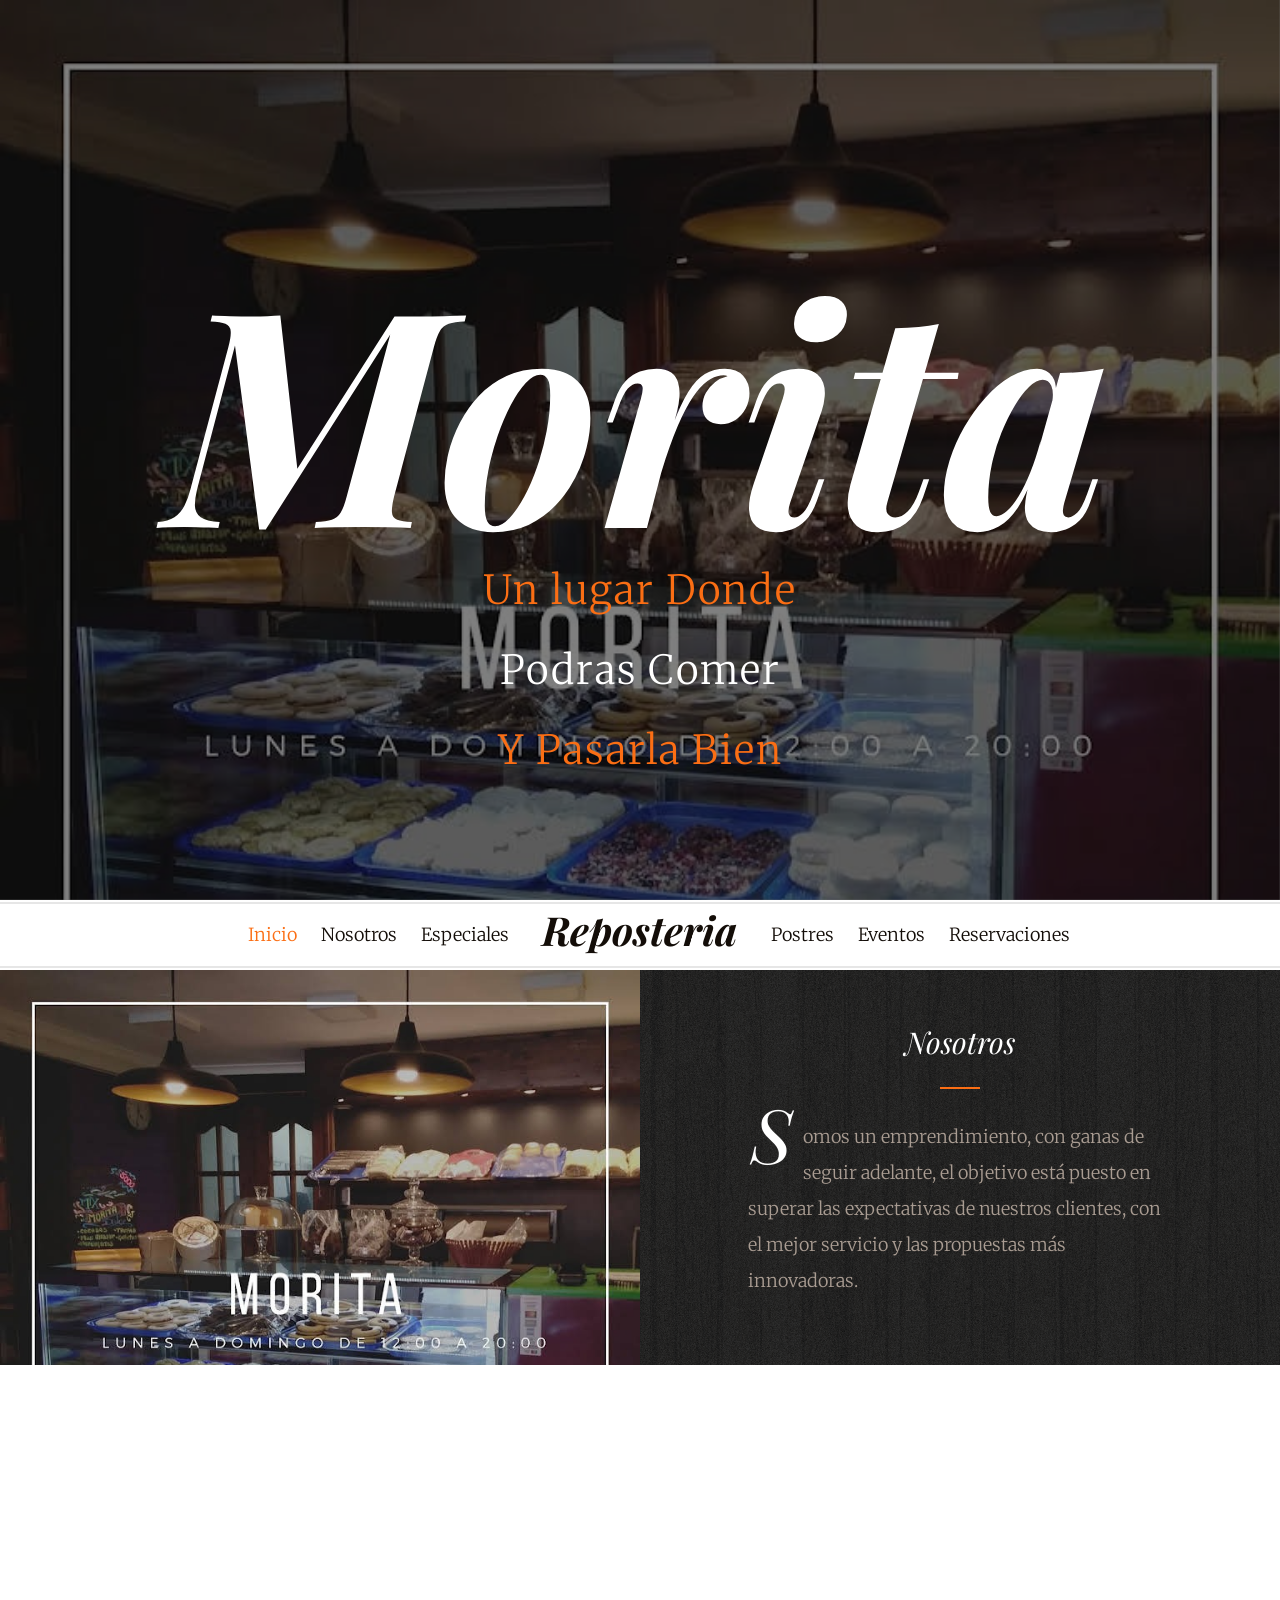
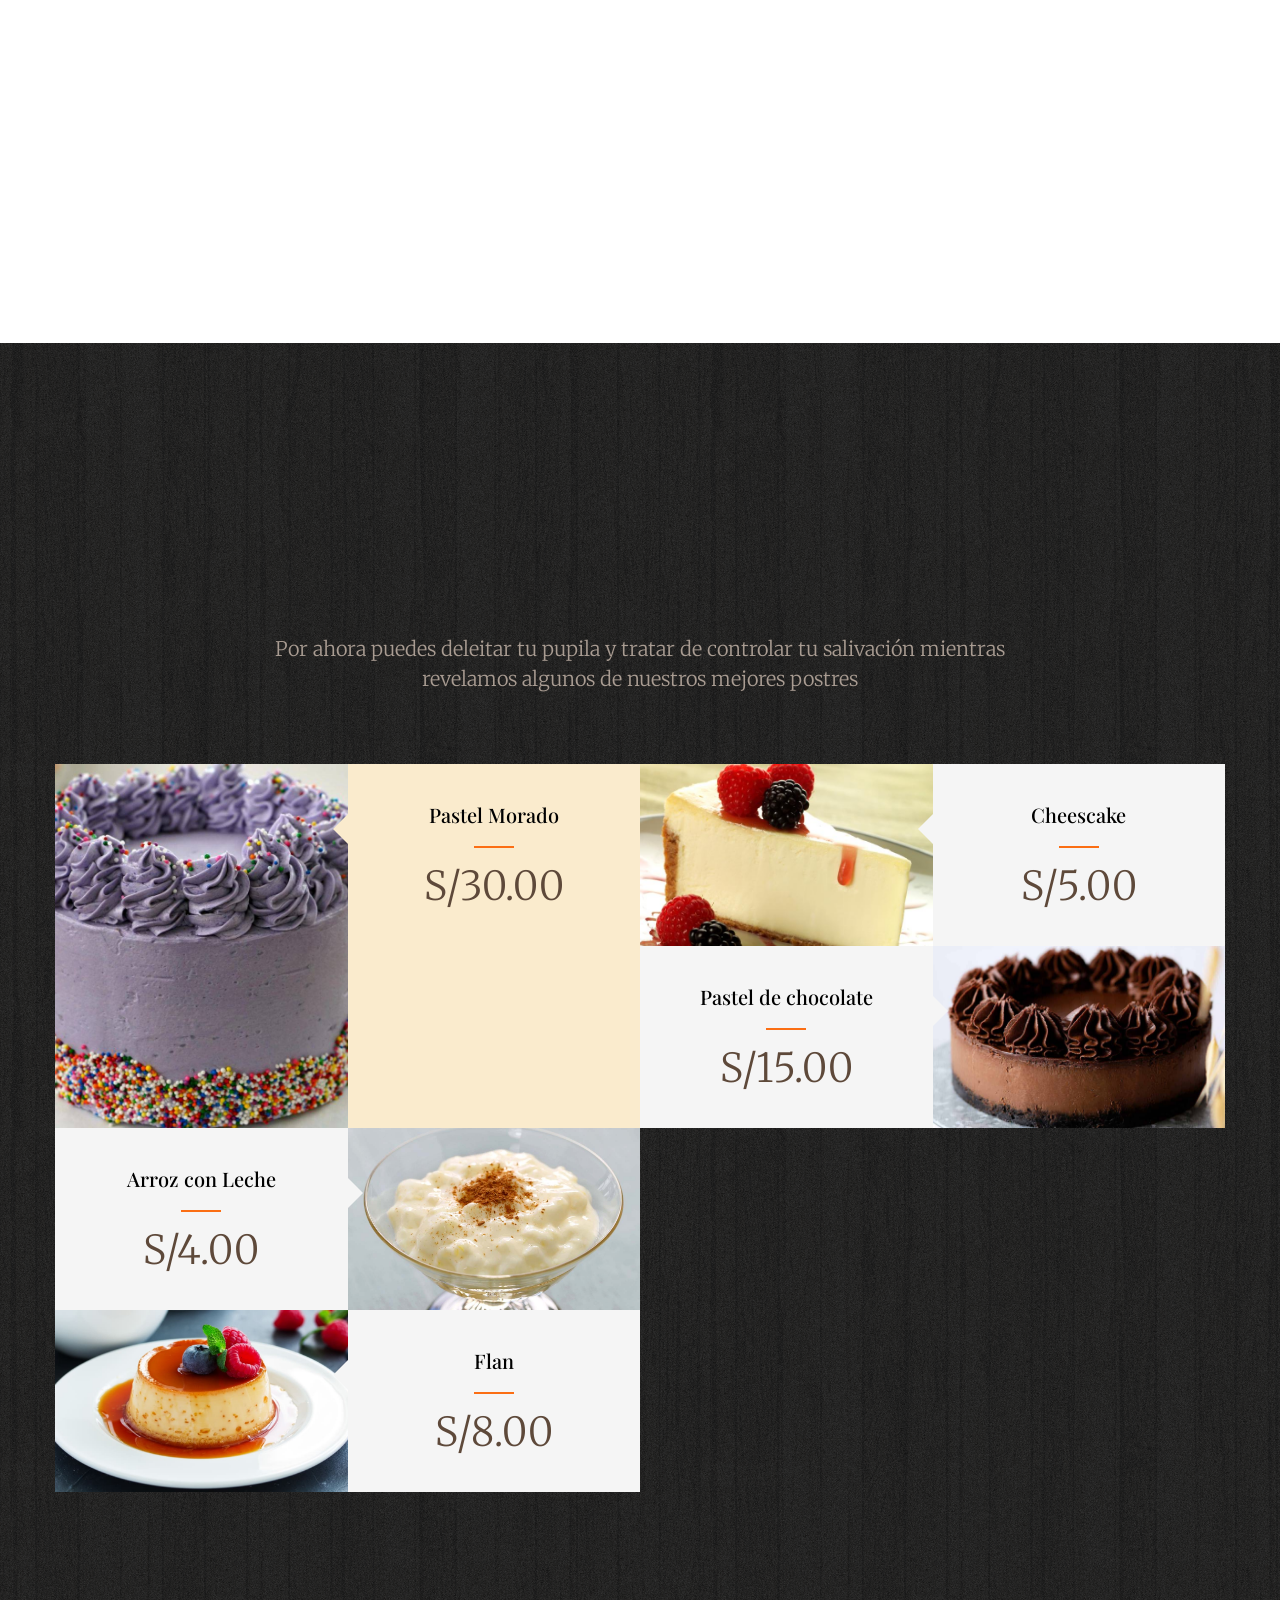
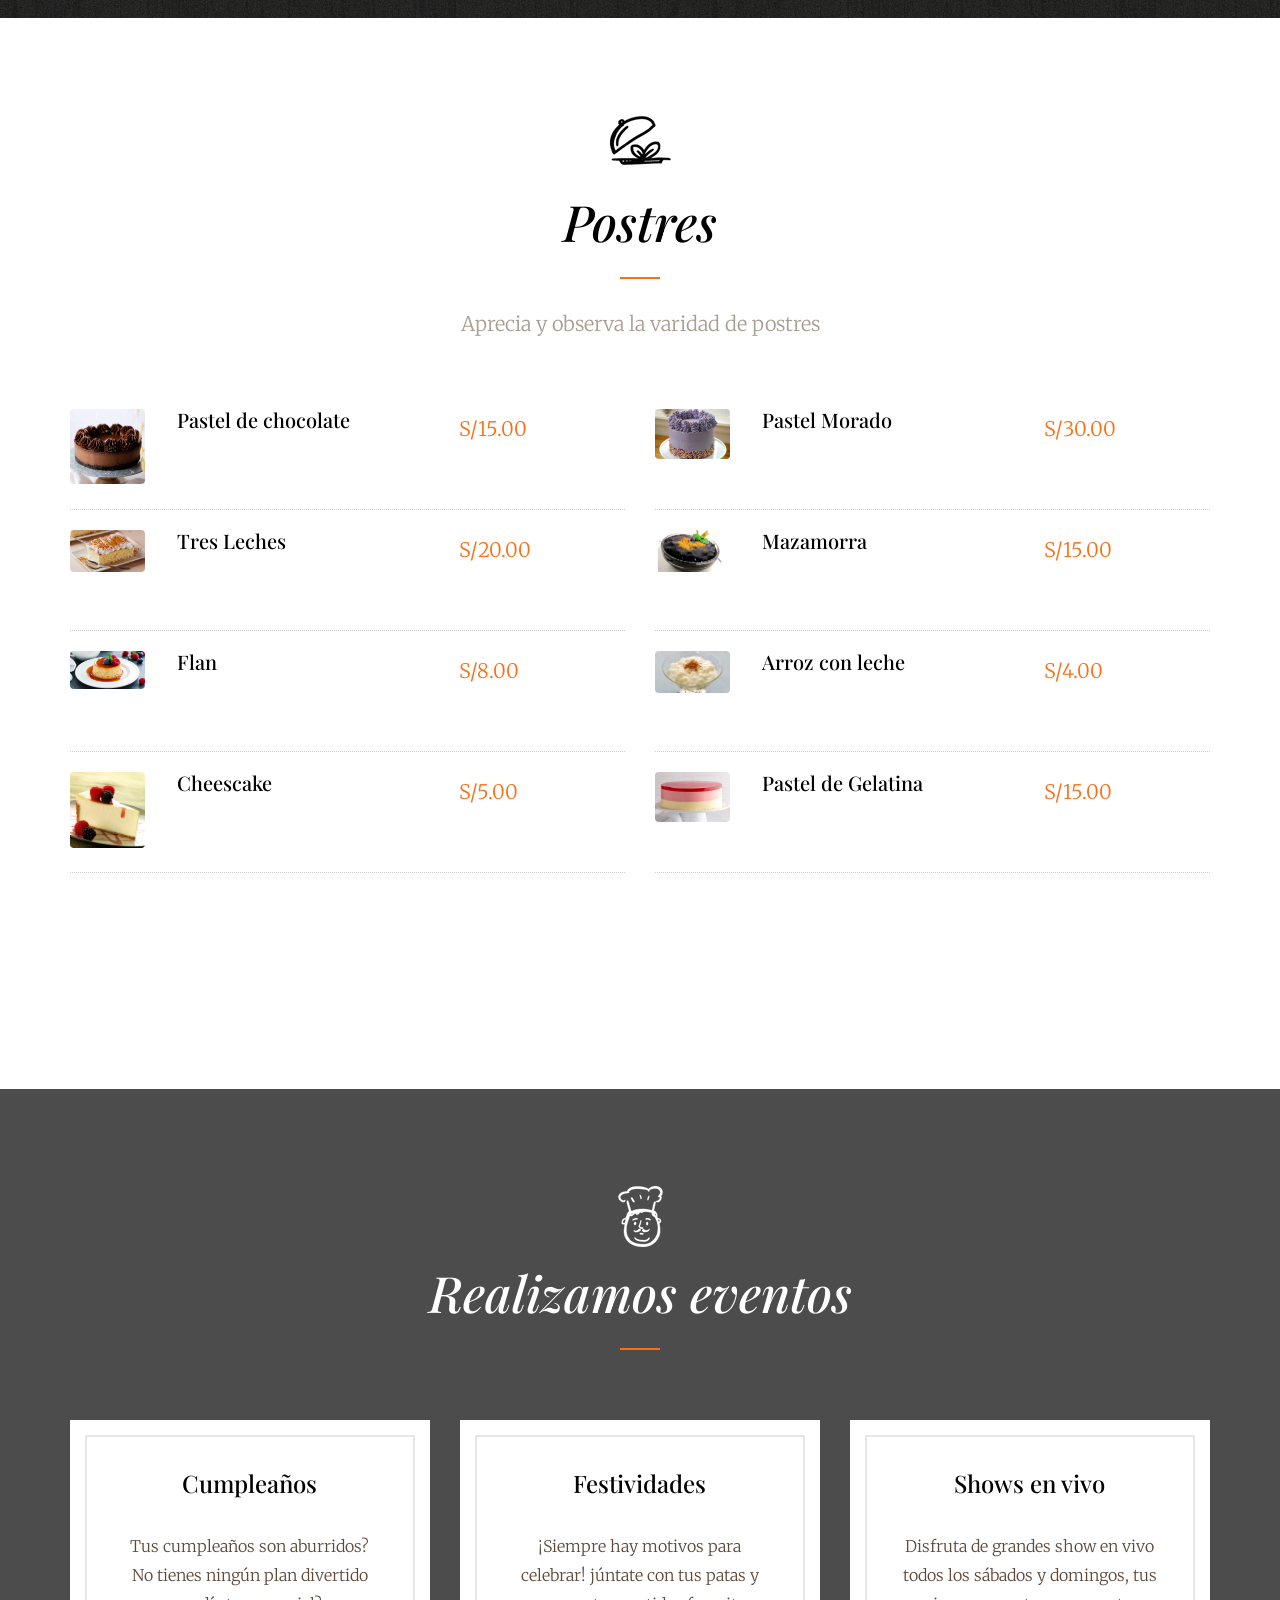
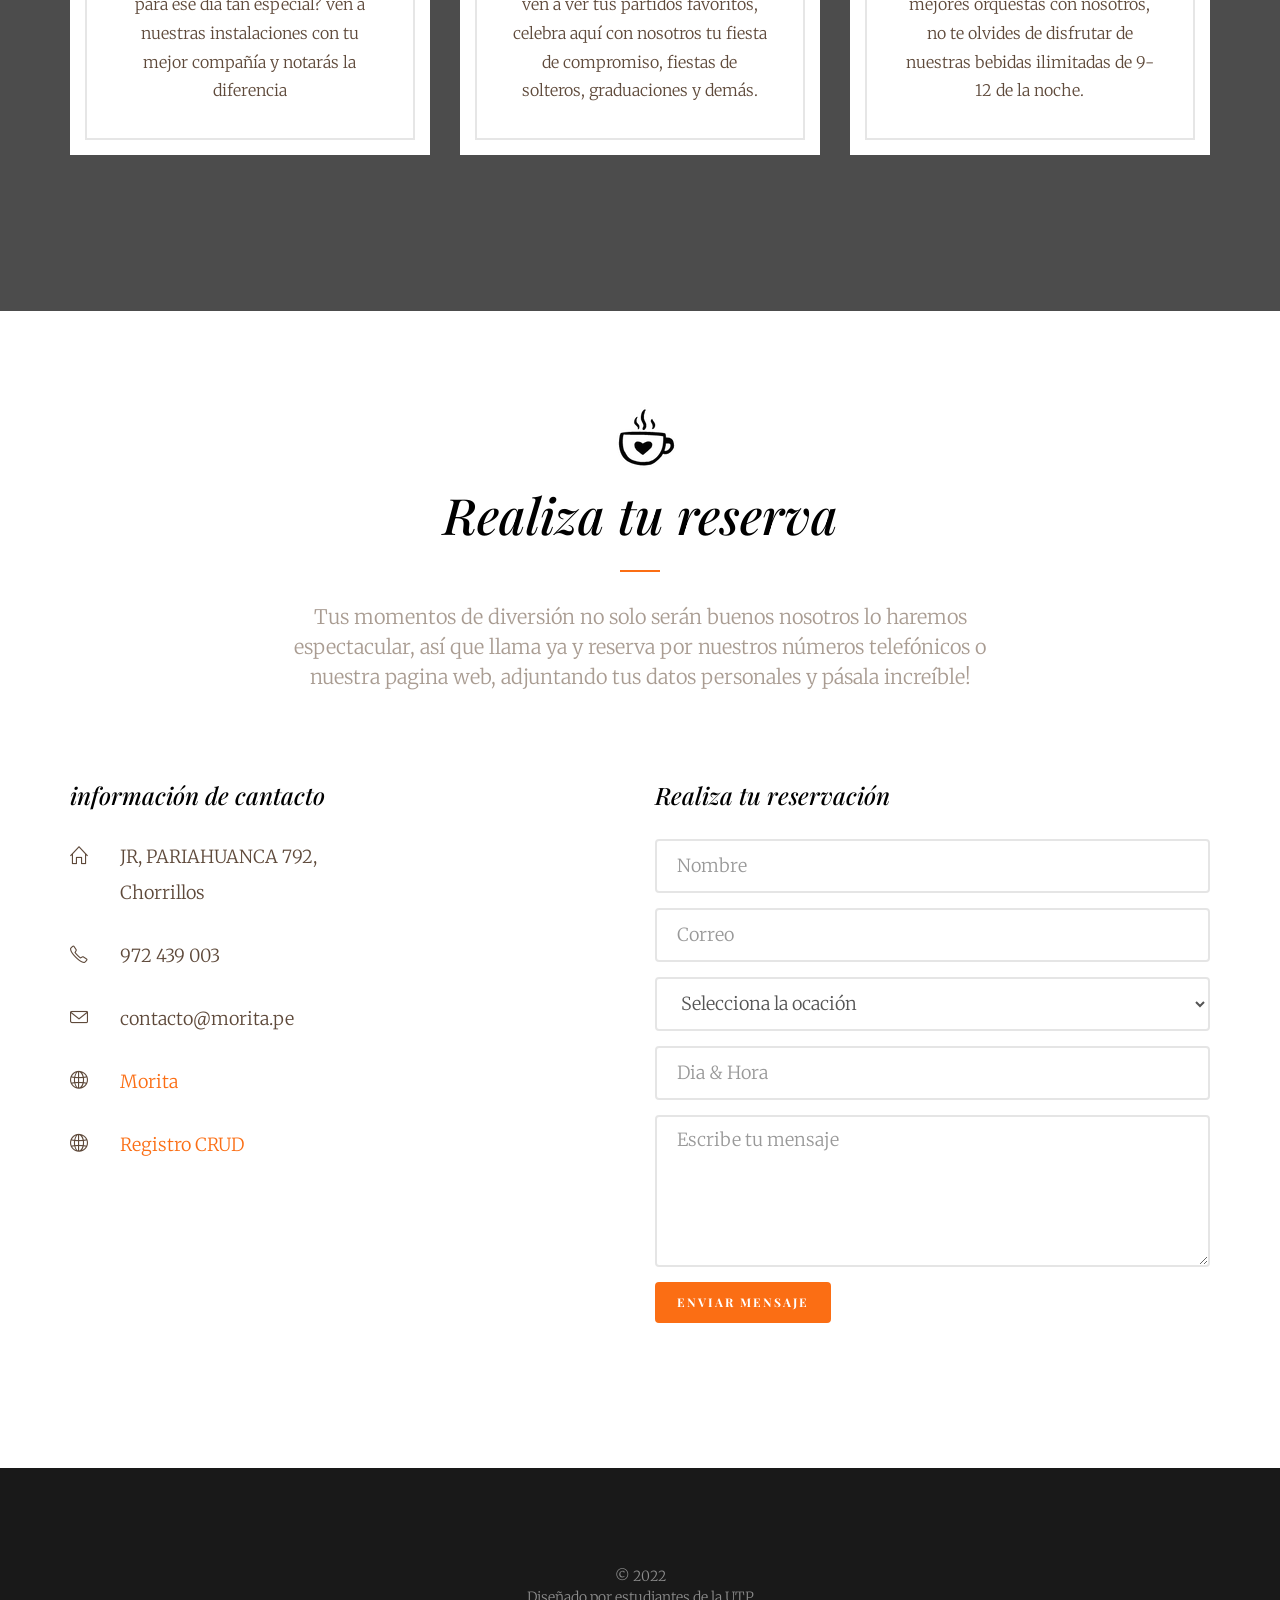
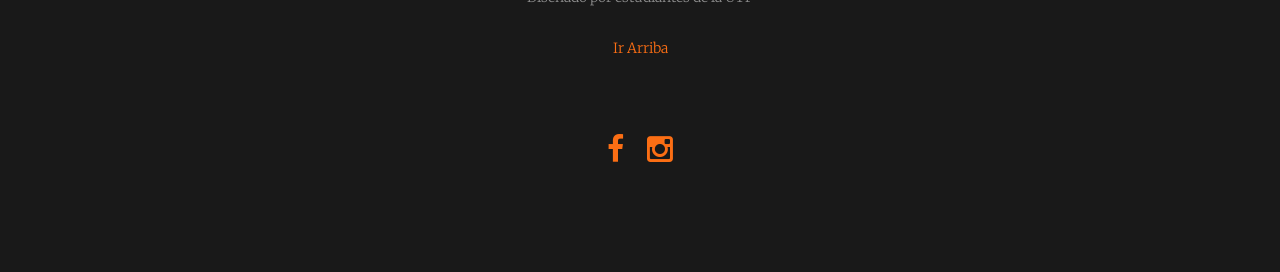
==== commit 02ec1a04: "Dashboard" ====
--- a/Morita-index/src/main/resources/templates/index.html
+++ b/Morita-index/src/main/resources/templates/index.html
@@ -7,7 +7,7 @@
 	<head>
 	<meta charset="utf-8">
 	<meta http-equiv="X-UA-Compatible" content="IE=edge">
-	<title>Reposteria Morita</title>
+	<title>Pasteleria y Reposteria Morita</title>
 	<meta name="viewport" content="width=device-width, initial-scale=1">
 	<meta name="description" content="" />
 	<meta name="keywords" content="" />
@@ -39,14 +39,16 @@
 	<link rel="stylesheet" href="../static/css/flexslider.css">
 	<!-- Bootstrap  -->
 	<link rel="stylesheet" href="../static/css/bootstrap.css">
-	<link rel="stylesheet" href="https://cdn.jsdelivr.net/npm/bootstrap-icons@1.10.2/font/bootstrap-icons.css">
+
 	<link rel="stylesheet" href="../static/css/style.css">
 
 
-
-
+	<!-- Modernizr JS -->
 	<script src="../static/js/modernizr-2.6.2.min.js"></script>
-	
+	<!-- FOR IE9 below -->
+	<!--[if lt IE 9]>
+	<script src="js/respond.min.js"></script>
+	<![endif]-->
 
 	</head>
 	<body>
@@ -276,14 +278,11 @@
 										</figure>
 										<div>
 											<h3>Pastel de chocolate</h3>
-											<!-- <i class="icon-admin edit bi bi-pen-fill" title="Editar" ></i>
-											<i class="icon-admin save bi bi-save-fill" title="Guardar"></i>
-											<input class="input-admin inactive" type="text"> -->
 											<!-- <p>Limón, fresa o maracuyá</p> -->
 										</div>
 									</div>
 									<div class="fh5co-food-pricing">
-										<span>S/15.00</span>
+										S/15.00
 									</div>
 								</li>
 								<li>
@@ -296,8 +295,8 @@
 											<!-- <p>Limón, fresa o maracuyá</p> -->
 										</div>
 									</div>
-									<div class="fh5co-food-pricing ">
-										<span>S/20.00</span>
+									<div class="fh5co-food-pricing">
+										S/20.00
 									</div>
 								</li>
 								<li>
@@ -311,7 +310,7 @@
 										</div>
 									</div>
 									<div class="fh5co-food-pricing">
-										<span>S/8.00</span>
+										S/8.00
 									</div>
 								</li>
 								<li>
@@ -325,7 +324,7 @@
 										</div>
 									</div>
 									<div class="fh5co-food-pricing">
-										<span>S/5.00</span>
+										S/5.00
 									</div>
 								</li>
 							</ul>
@@ -347,7 +346,7 @@
 										</div>
 									</div>
 									<div class="fh5co-food-pricing">
-										<span>S/30.00</span>
+										S/30.00
 									</div>
 								</li>
 								<li>
@@ -360,7 +359,7 @@
 										</div>
 									</div>
 									<div class="fh5co-food-pricing">
-										<span>S/15.00</span>
+										S/15.00
 									</div>
 								</li>
 								<li>
@@ -374,7 +373,7 @@
 										</div>
 									</div>
 									<div class="fh5co-food-pricing">
-										<span>S/4.00</span>
+										S/4.00
 									</div>
 								</li>
 								<li>
@@ -388,7 +387,7 @@
 										</div>
 									</div>
 									<div class="fh5co-food-pricing">
-										<span>S/15.00</span>
+										S/15.00
 									</div>
 								</li>
 							</ul>
@@ -563,29 +562,9 @@
 	       $('#date').datetimepicker();
 	   });
 	</script>
-	
 	<!-- Main JS -->
 	<script src="../static/js/main.js"></script>
-	<script>
-		window.addEventListener('mouseover', initLandbot, { once: true });
-		window.addEventListener('touchstart', initLandbot, { once: true });
-		var myLandbot;
-		function initLandbot() {
-		  if (!myLandbot) {
-			var s = document.createElement('script');s.type = 'text/javascript';s.async = true;
-			s.addEventListener('load', function() {
-			  var myLandbot = new Landbot.Livechat({
-				configUrl: 'https://storage.googleapis.com/landbot.online/v3/H-1430185-5RBPHIA3CG8QE8U1/index.json',
-			  });
-			});
-			s.src = 'https://cdn.landbot.io/landbot-3/landbot-3.0.0.js';
-			var x = document.getElementsByTagName('script')[0];
-			x.parentNode.insertBefore(s, x);
-		  }
-		}
-		</script>
-
-		<script src="../static/js/vistaAdmin.js"></script>
+
 	</body>
 </html>
 
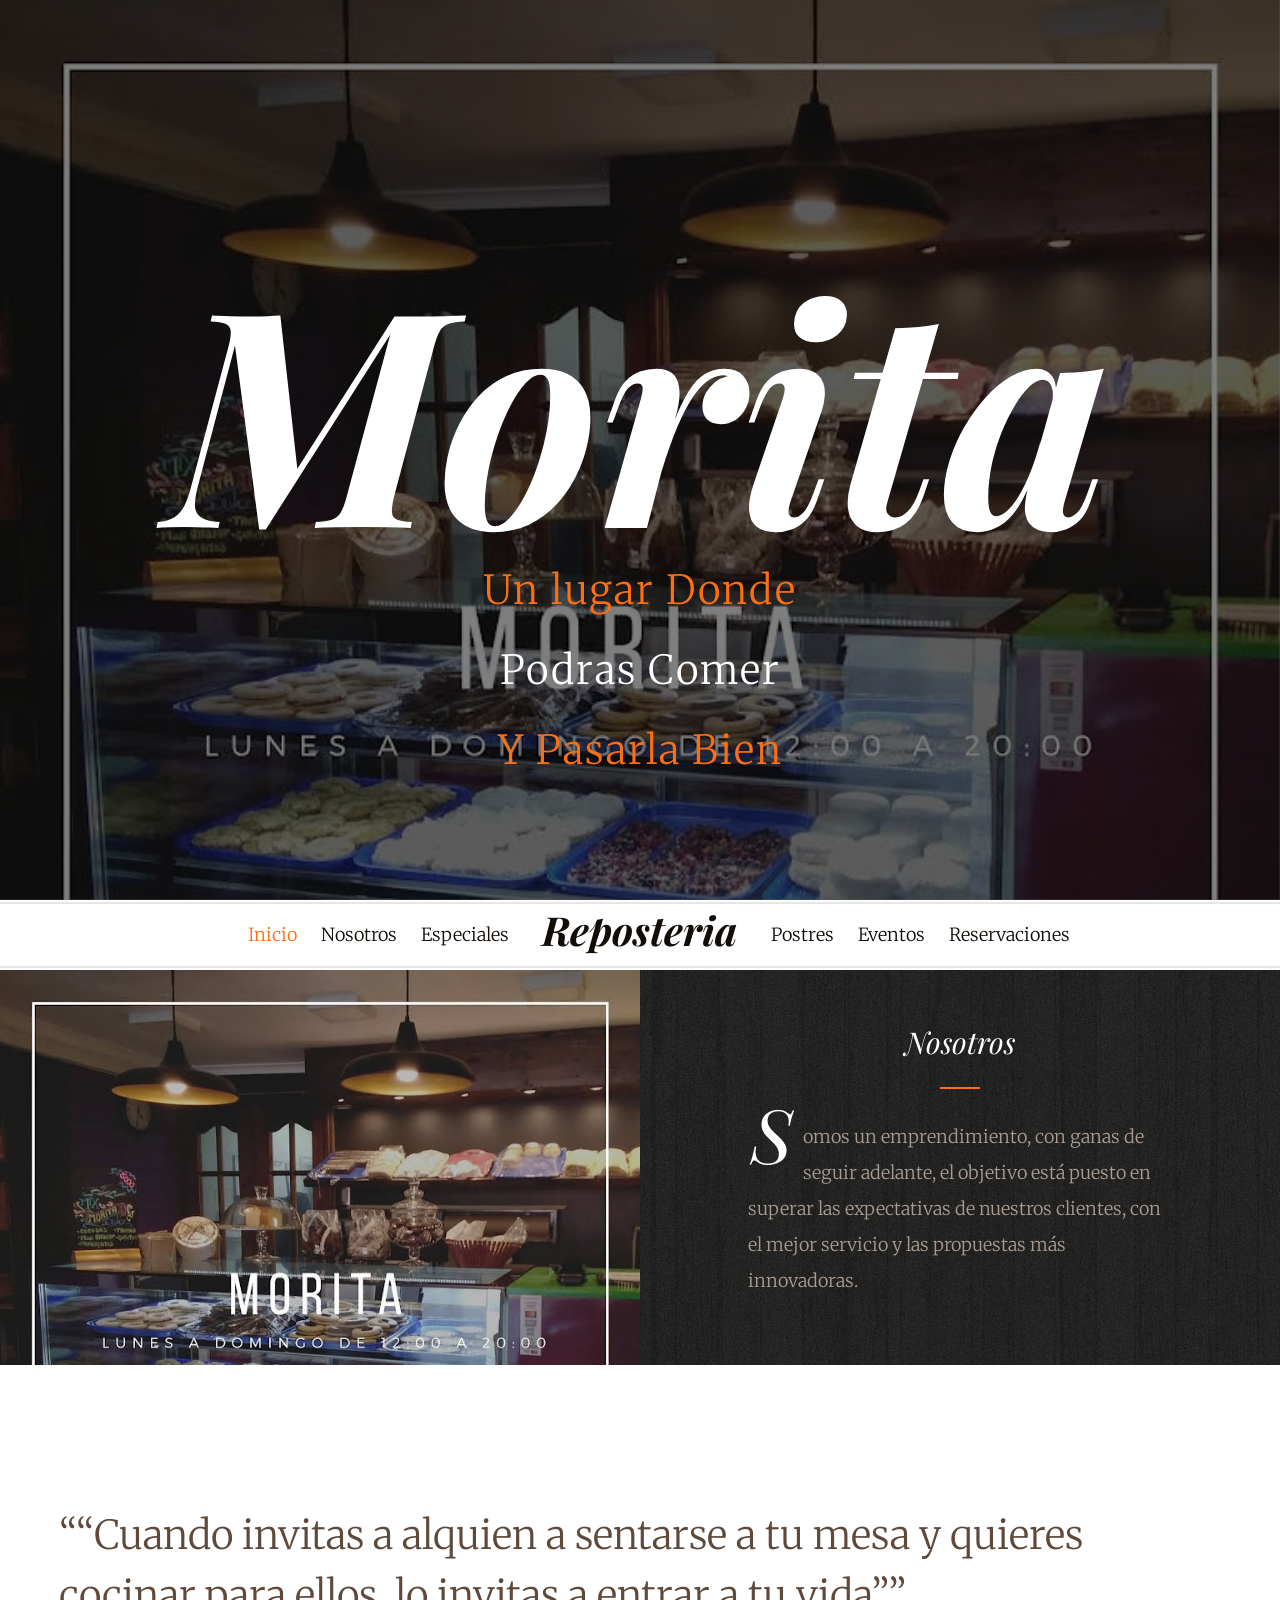
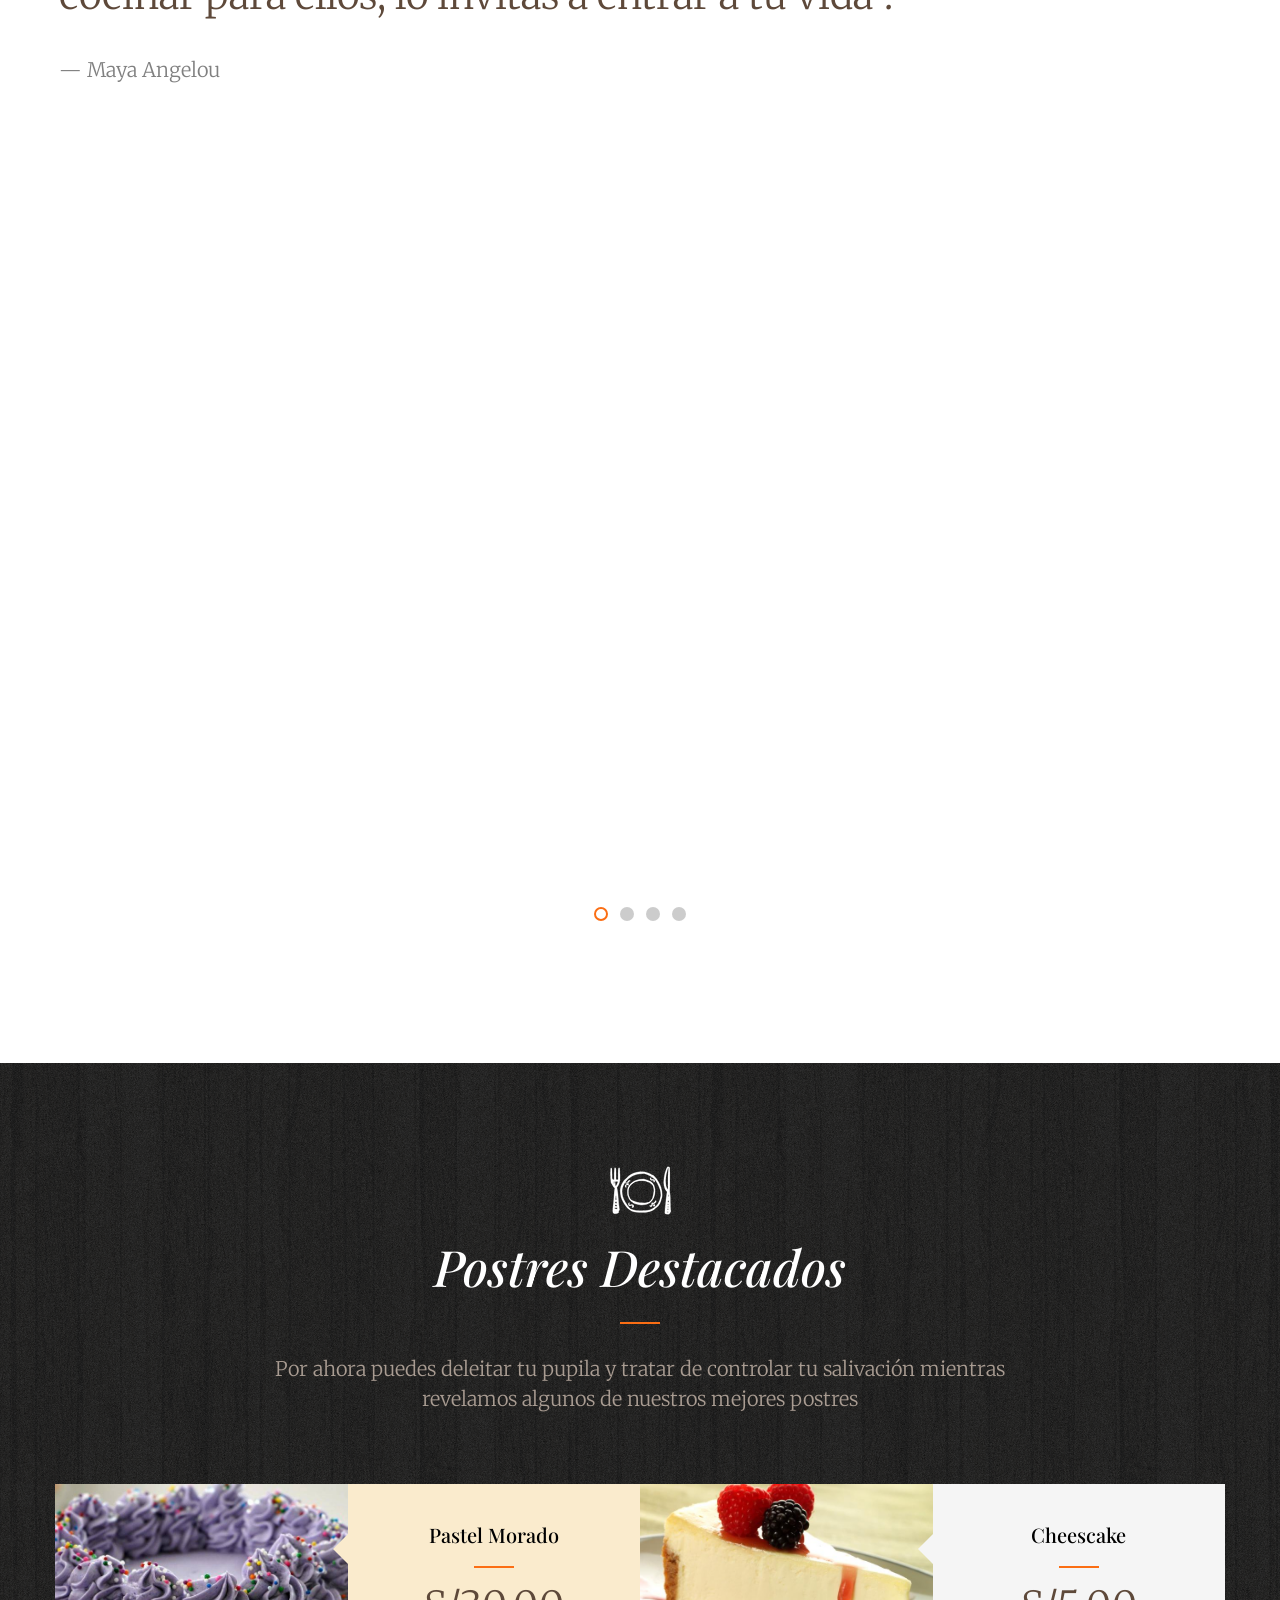
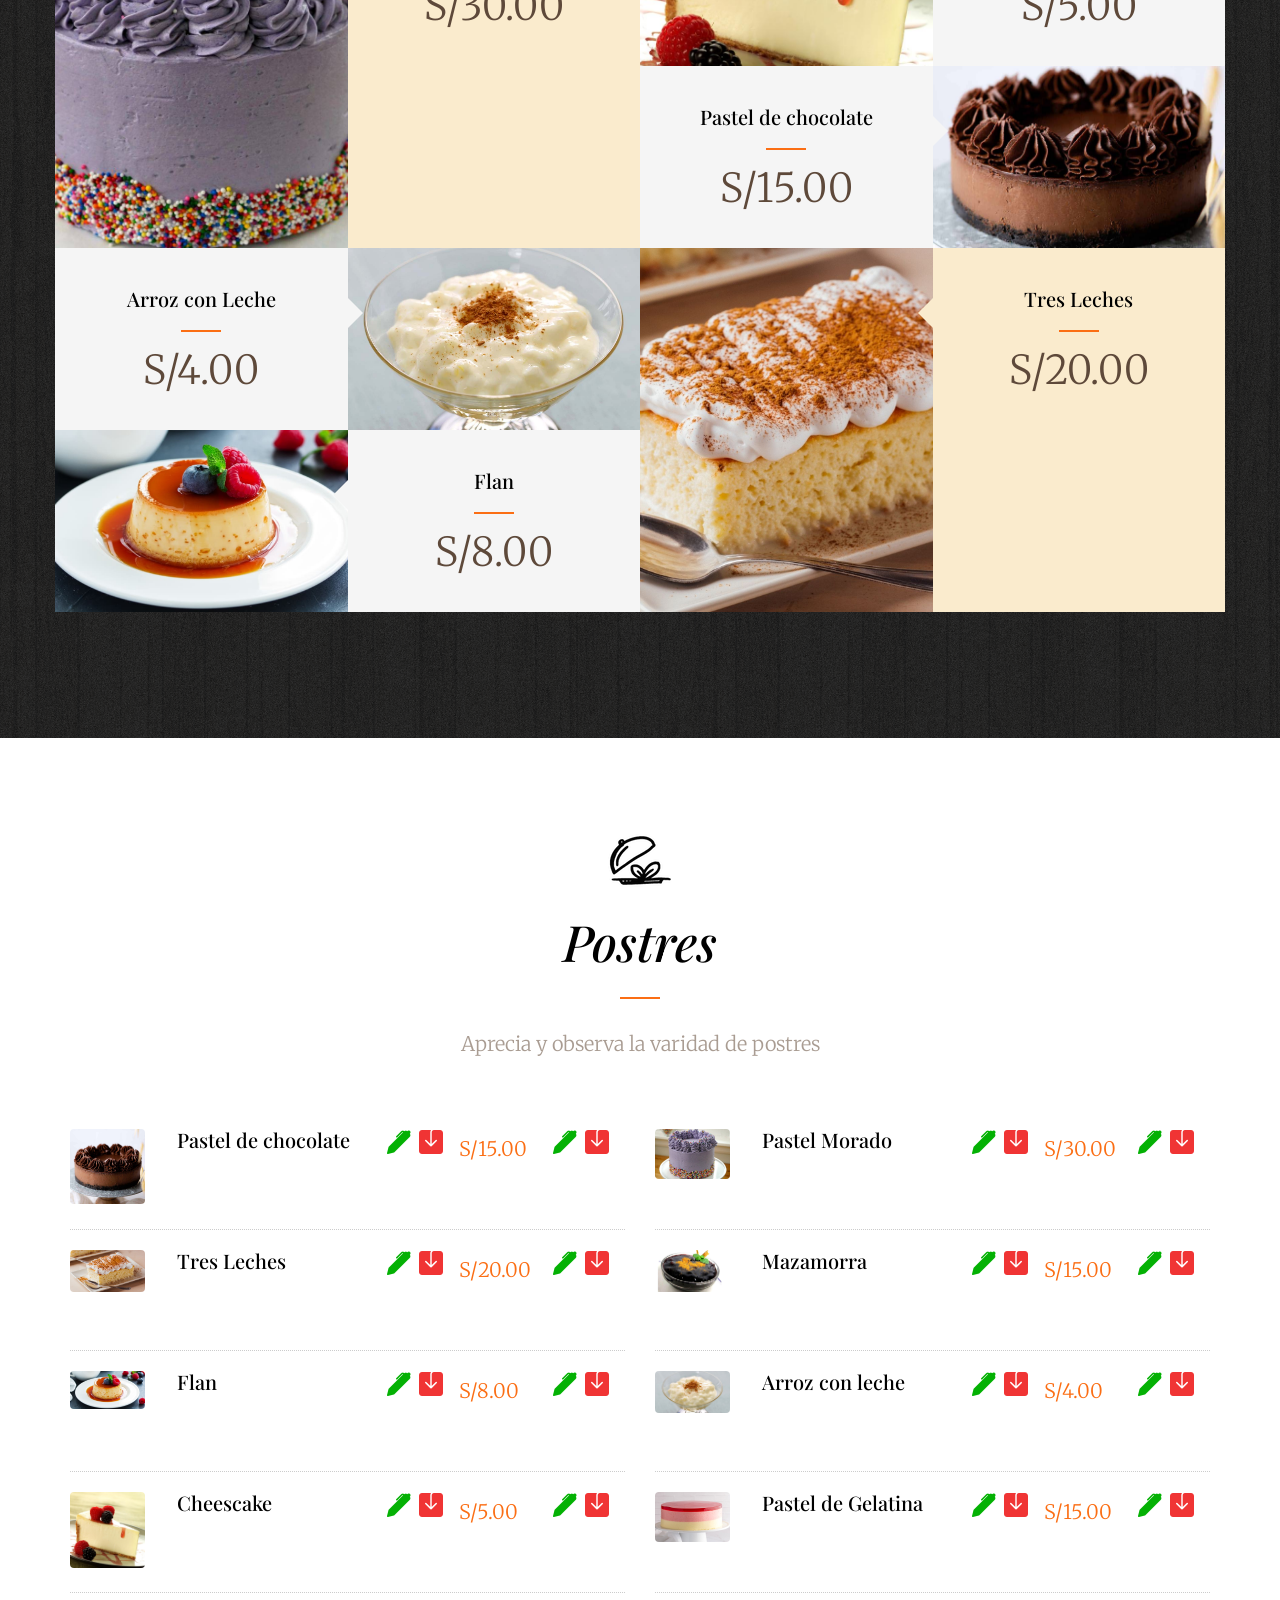
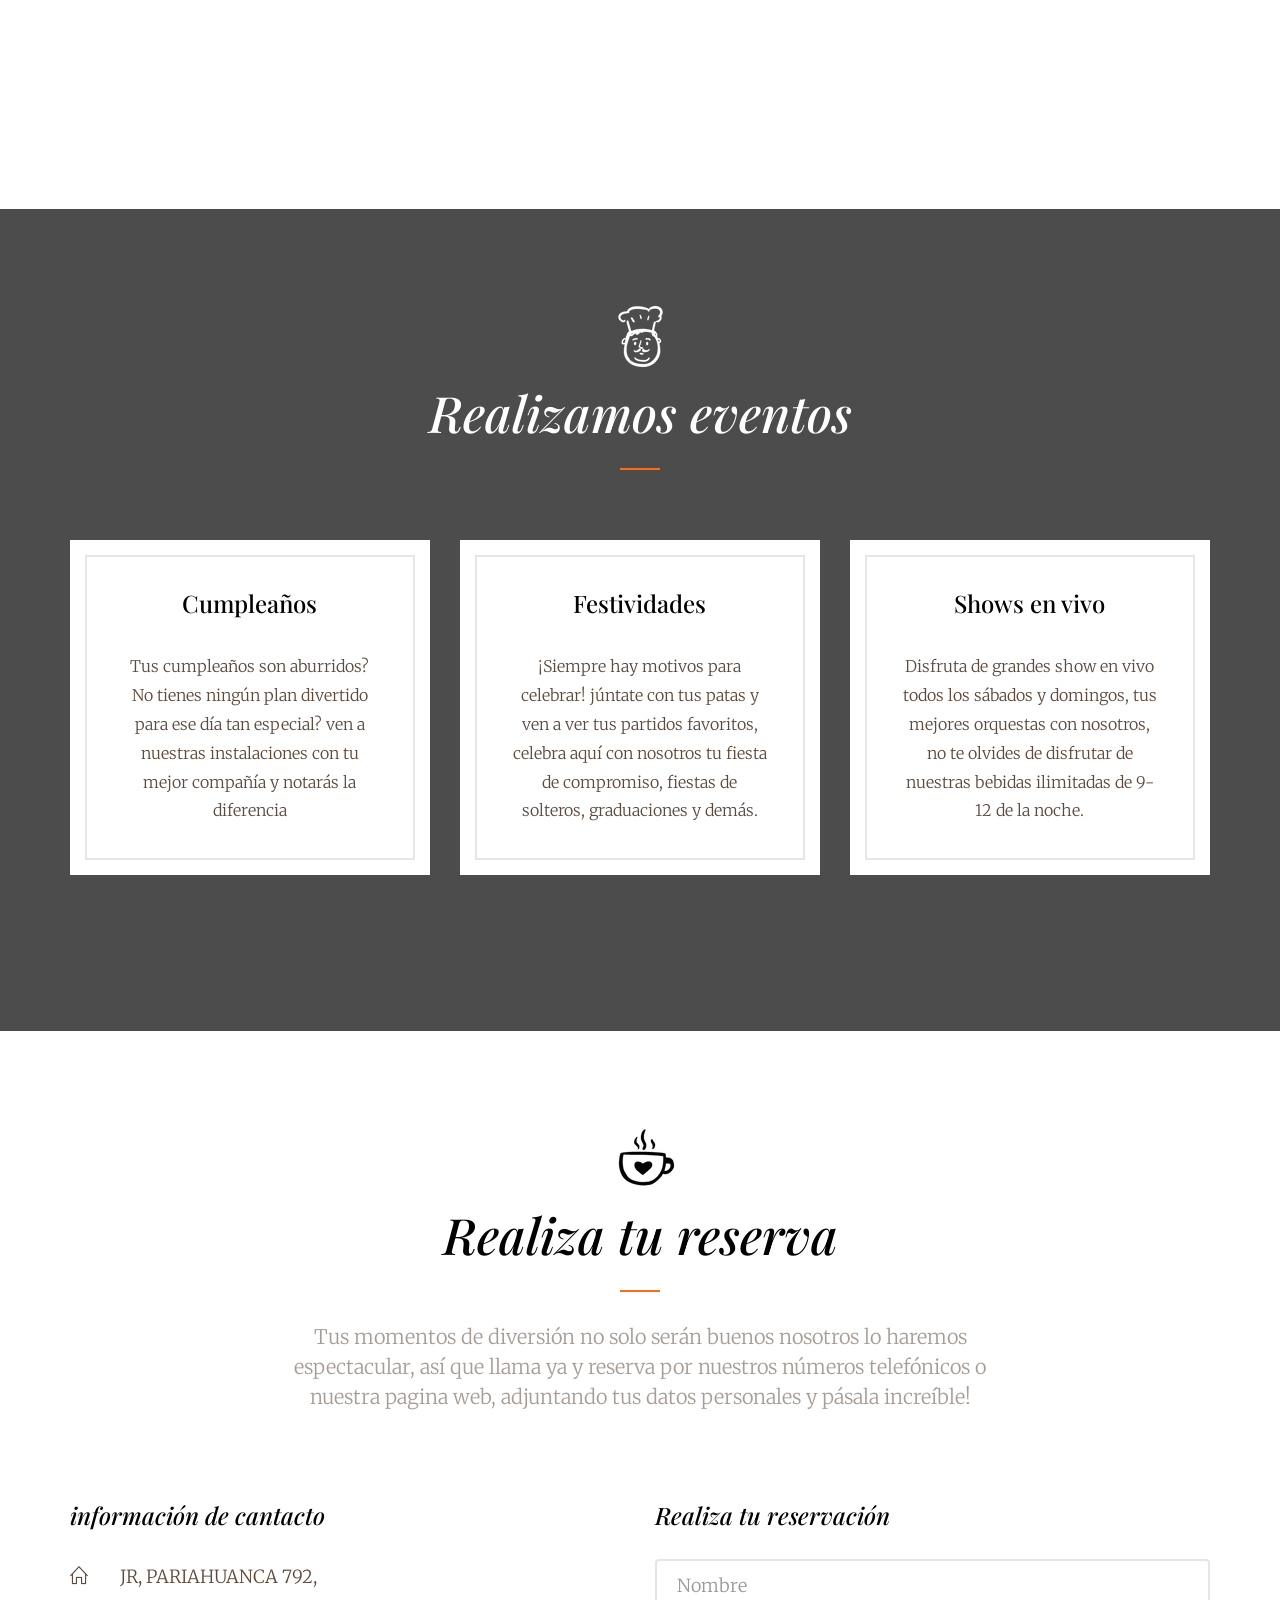
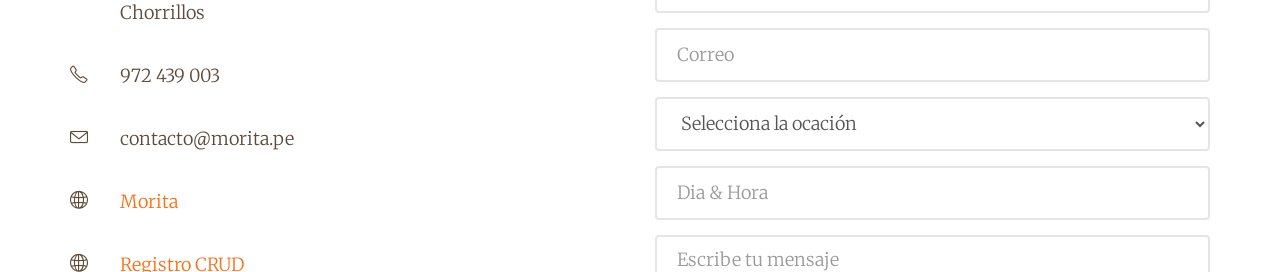
==== commit f4b68560: "Merge branch 'main' of https://github.com/Yeffersonn/reposteria-morita" ====
--- a/Morita-index/src/main/resources/templates/index.html
+++ b/Morita-index/src/main/resources/templates/index.html
@@ -39,16 +39,14 @@
 	<link rel="stylesheet" href="../static/css/flexslider.css">
 	<!-- Bootstrap  -->
 	<link rel="stylesheet" href="../static/css/bootstrap.css">
-
+	<link rel="stylesheet" href="https://cdn.jsdelivr.net/npm/bootstrap-icons@1.10.2/font/bootstrap-icons.css">
 	<link rel="stylesheet" href="../static/css/style.css">
 
 
-	<!-- Modernizr JS -->
+
+
 	<script src="../static/js/modernizr-2.6.2.min.js"></script>
-	<!-- FOR IE9 below -->
-	<!--[if lt IE 9]>
-	<script src="js/respond.min.js"></script>
-	<![endif]-->
+	
 
 	</head>
 	<body>
@@ -278,11 +276,14 @@
 										</figure>
 										<div>
 											<h3>Pastel de chocolate</h3>
+											<!-- <i class="icon-admin edit bi bi-pen-fill" title="Editar" ></i>
+											<i class="icon-admin save bi bi-save-fill" title="Guardar"></i>
+											<input class="input-admin inactive" type="text"> -->
 											<!-- <p>Limón, fresa o maracuyá</p> -->
 										</div>
 									</div>
 									<div class="fh5co-food-pricing">
-										S/15.00
+										<span>S/15.00</span>
 									</div>
 								</li>
 								<li>
@@ -295,8 +296,8 @@
 											<!-- <p>Limón, fresa o maracuyá</p> -->
 										</div>
 									</div>
-									<div class="fh5co-food-pricing">
-										S/20.00
+									<div class="fh5co-food-pricing ">
+										<span>S/20.00</span>
 									</div>
 								</li>
 								<li>
@@ -310,7 +311,7 @@
 										</div>
 									</div>
 									<div class="fh5co-food-pricing">
-										S/8.00
+										<span>S/8.00</span>
 									</div>
 								</li>
 								<li>
@@ -324,7 +325,7 @@
 										</div>
 									</div>
 									<div class="fh5co-food-pricing">
-										S/5.00
+										<span>S/5.00</span>
 									</div>
 								</li>
 							</ul>
@@ -346,7 +347,7 @@
 										</div>
 									</div>
 									<div class="fh5co-food-pricing">
-										S/30.00
+										<span>S/30.00</span>
 									</div>
 								</li>
 								<li>
@@ -359,7 +360,7 @@
 										</div>
 									</div>
 									<div class="fh5co-food-pricing">
-										S/15.00
+										<span>S/15.00</span>
 									</div>
 								</li>
 								<li>
@@ -373,7 +374,7 @@
 										</div>
 									</div>
 									<div class="fh5co-food-pricing">
-										S/4.00
+										<span>S/4.00</span>
 									</div>
 								</li>
 								<li>
@@ -387,7 +388,7 @@
 										</div>
 									</div>
 									<div class="fh5co-food-pricing">
-										S/15.00
+										<span>S/15.00</span>
 									</div>
 								</li>
 							</ul>
@@ -562,9 +563,29 @@
 	       $('#date').datetimepicker();
 	   });
 	</script>
+	
 	<!-- Main JS -->
 	<script src="../static/js/main.js"></script>
-
+	<script>
+		window.addEventListener('mouseover', initLandbot, { once: true });
+		window.addEventListener('touchstart', initLandbot, { once: true });
+		var myLandbot;
+		function initLandbot() {
+		  if (!myLandbot) {
+			var s = document.createElement('script');s.type = 'text/javascript';s.async = true;
+			s.addEventListener('load', function() {
+			  var myLandbot = new Landbot.Livechat({
+				configUrl: 'https://storage.googleapis.com/landbot.online/v3/H-1430185-5RBPHIA3CG8QE8U1/index.json',
+			  });
+			});
+			s.src = 'https://cdn.landbot.io/landbot-3/landbot-3.0.0.js';
+			var x = document.getElementsByTagName('script')[0];
+			x.parentNode.insertBefore(s, x);
+		  }
+		}
+		</script>
+
+		<script src="../static/js/vistaAdmin.js"></script>
 	</body>
 </html>
 
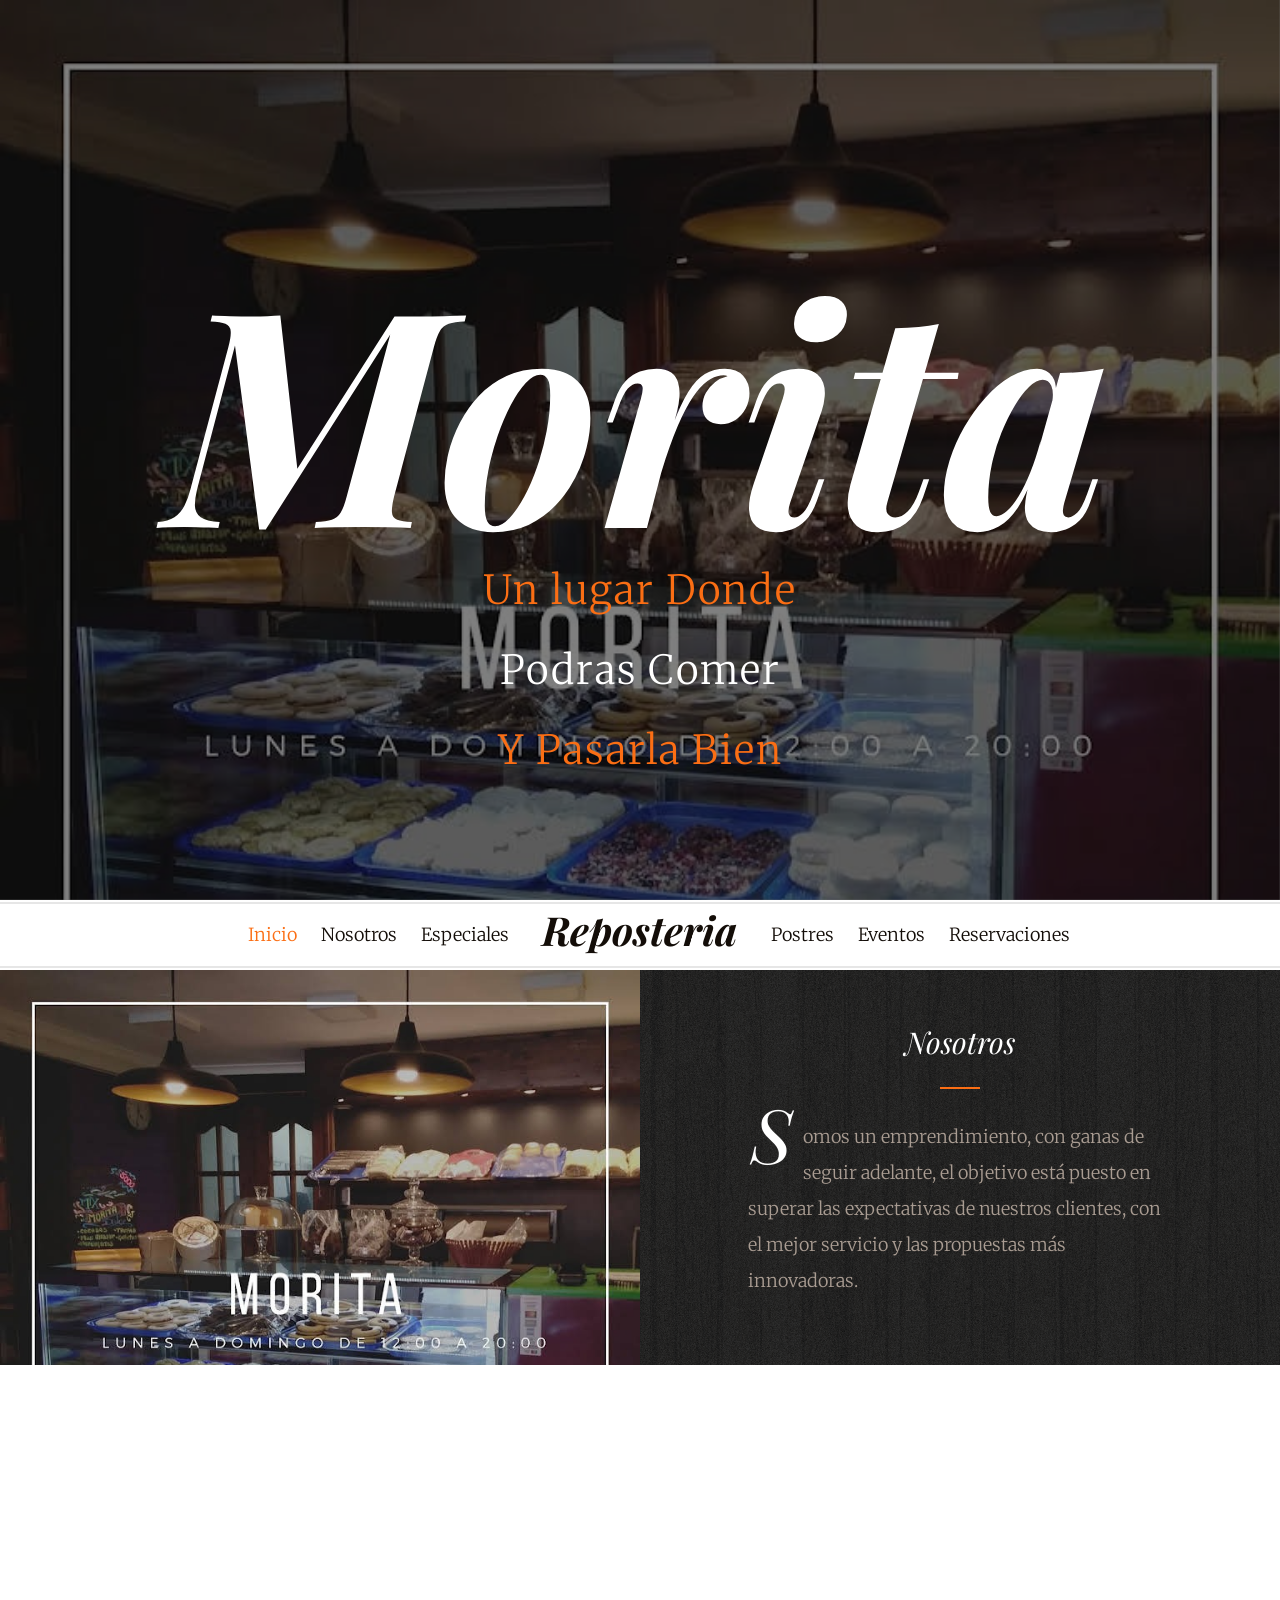
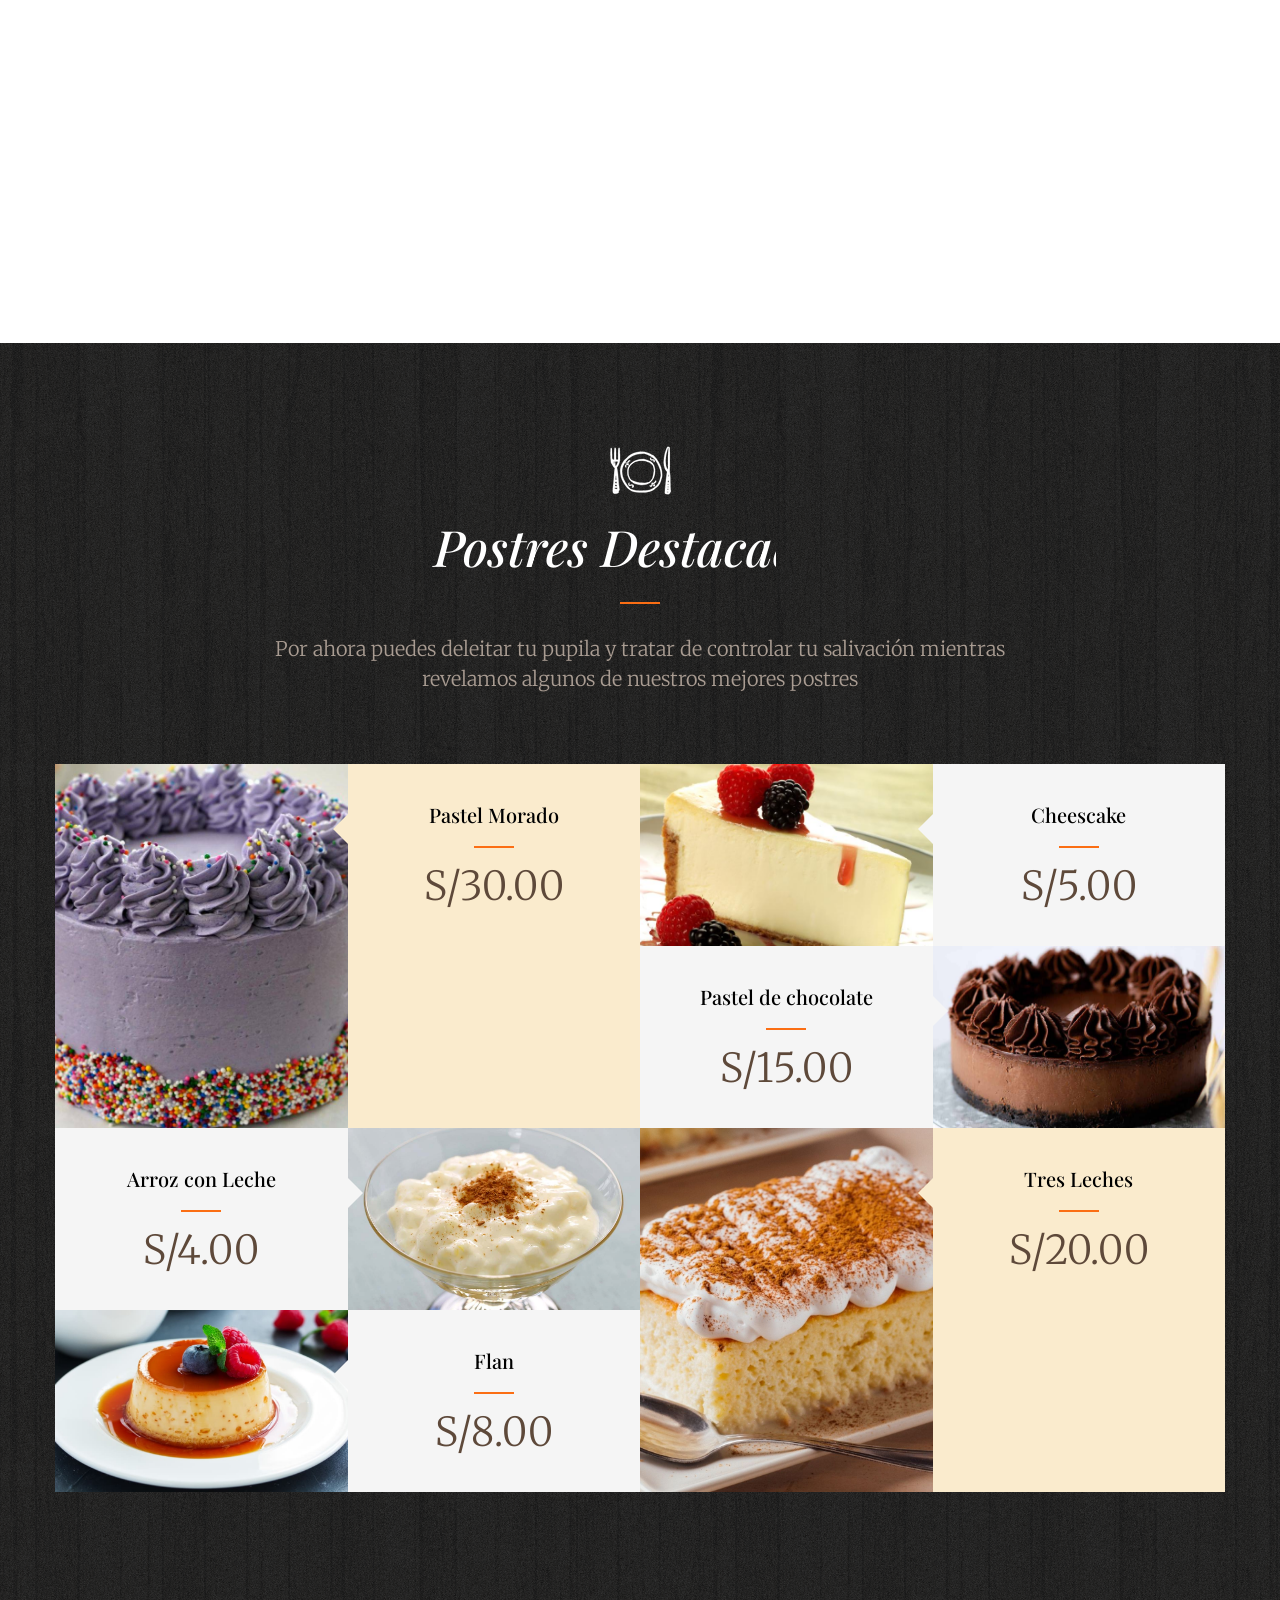
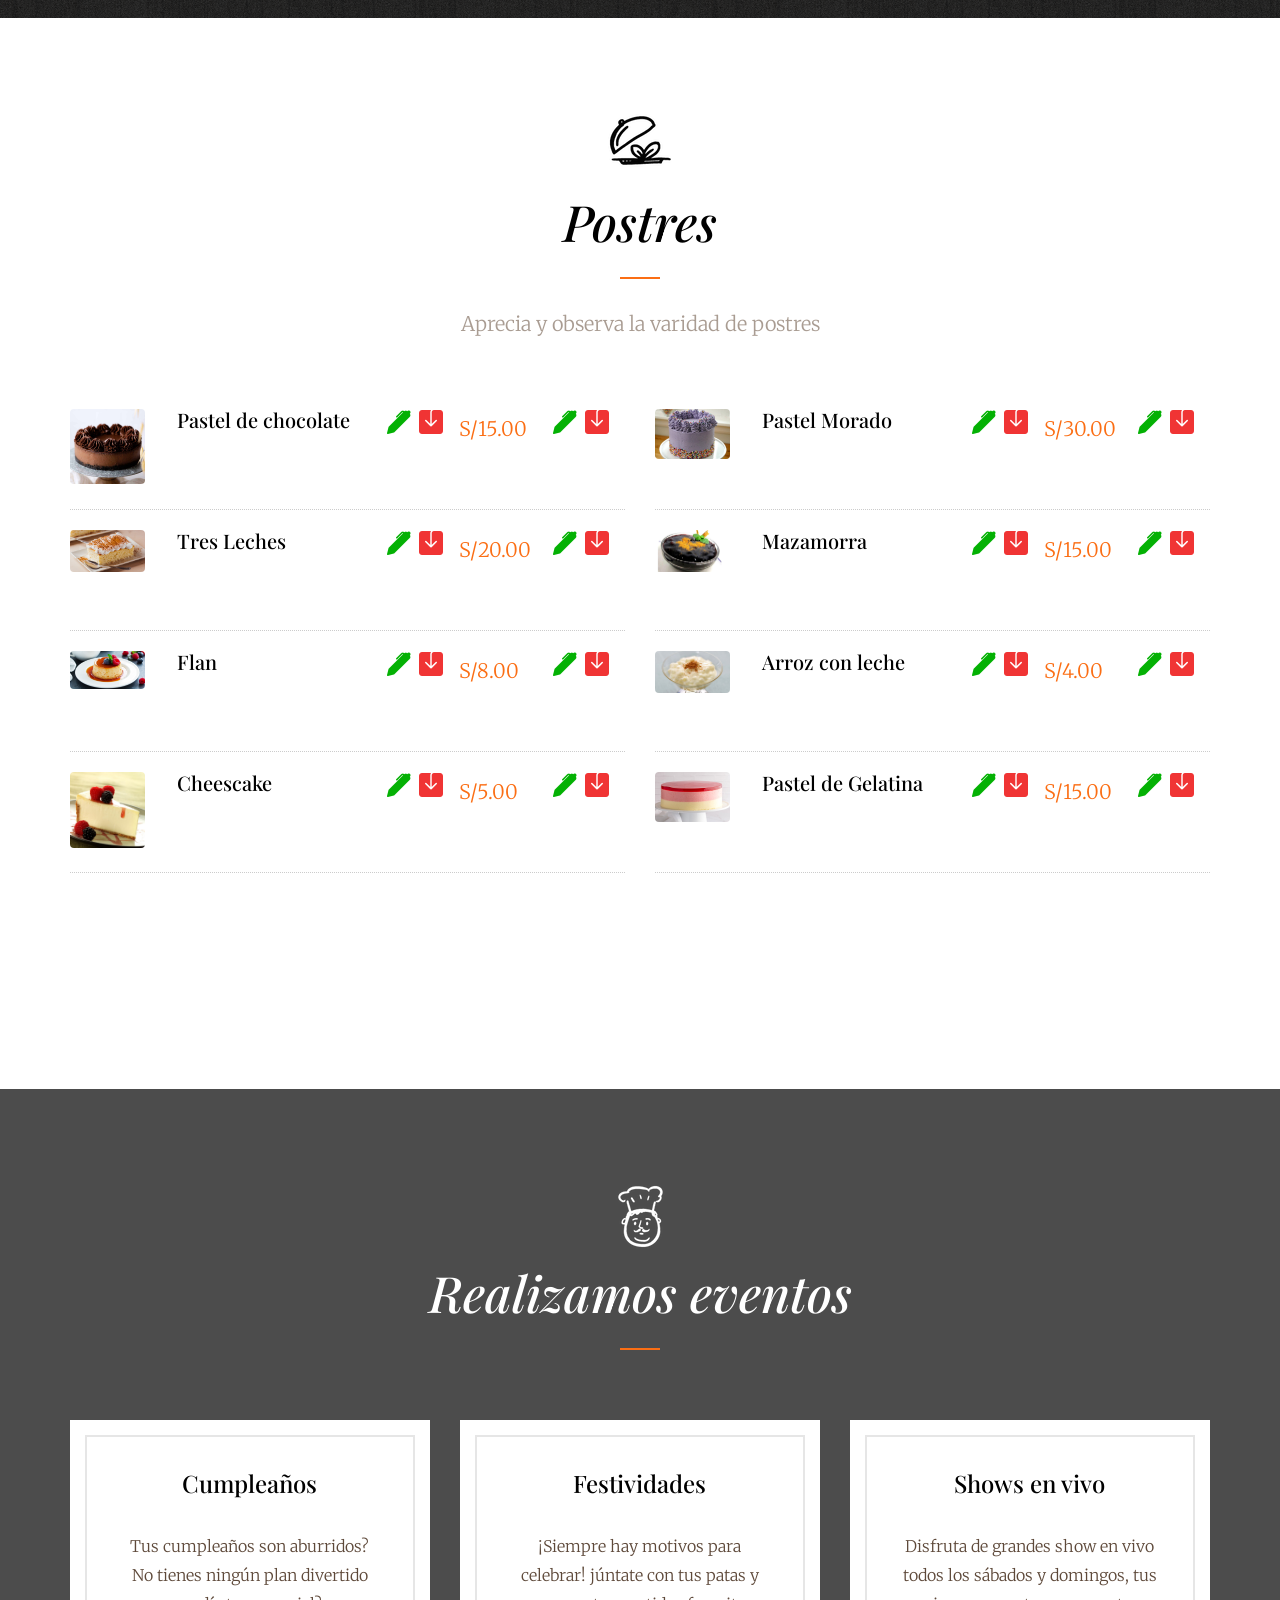
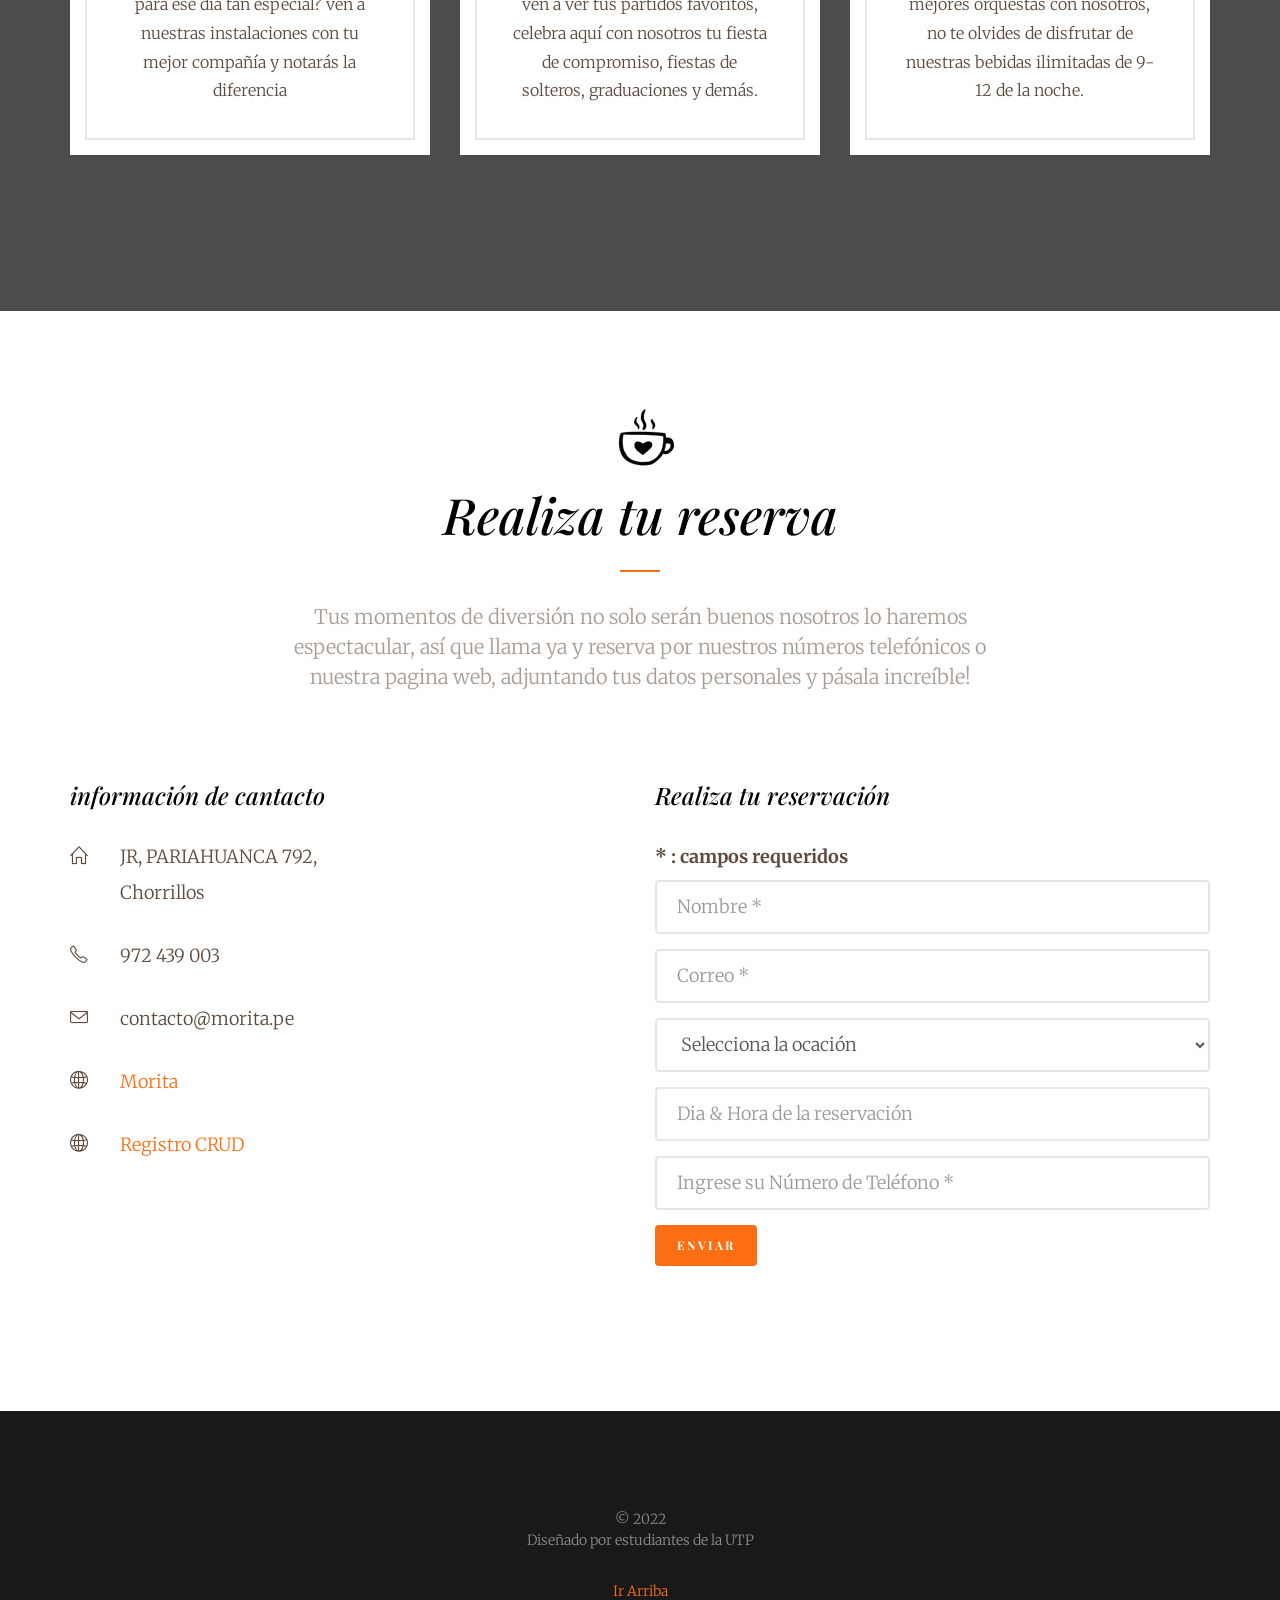
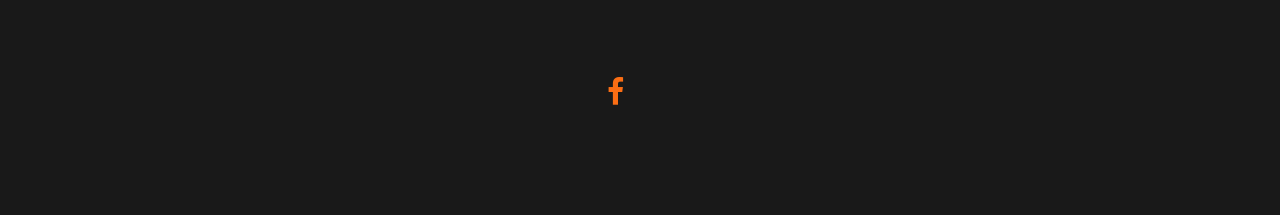
==== commit 53fcfa16: "Formulario" ====
--- a/Morita-index/src/main/resources/templates/index.html
+++ b/Morita-index/src/main/resources/templates/index.html
@@ -7,7 +7,7 @@
 	<head>
 	<meta charset="utf-8">
 	<meta http-equiv="X-UA-Compatible" content="IE=edge">
-	<title>Pasteleria y Reposteria Morita</title>
+	<title>Reposteria Morita</title>
 	<meta name="viewport" content="width=device-width, initial-scale=1">
 	<meta name="description" content="" />
 	<meta name="keywords" content="" />
@@ -473,21 +473,21 @@
 							<li><i class="icon-globe"></i> <a th:href="@{/loginvista}" href="loginvista.html">Registro CRUD</a></li>
 						</ul>
 					</div>
-					<div class="col-md-6 to-animate-2">
+					<form class="col-md-6 to-animate-2 form-reservacion" action="https://formsubmit.co/U20215320@utp.edu.pe" method="POST">
 						<h3>Realiza tu reservación</h3>
 						<div class="form-group ">
-							<label for="name" class="sr-only">Nombre</label>
-							<input id="name" class="form-control" placeholder="Nombre" type="text">
+							<label for="name" >* : campos requeridos</label>
+							<input id="name"  name="Nombre" class="form-control" placeholder="Nombre *" type="text" autocomplete="off" required>
 						</div>
 						<div class="form-group ">
 							<label for="email" class="sr-only">Correo</label>
-							<input id="email" class="form-control" placeholder="Correo" type="email">
+							<input id="email" name="Correo" class="form-control" placeholder="Correo *" type="email" autocomplete="off" required>
 						</div>
 						<div class="form-group">
 							<label for="occation" class="sr-only">Occation</label>
-							<select class="form-control" id="occation">
-								<option>Selecciona la ocación</option>
-							  <option>Cumpleañons</option>
+							<select class="form-control" id="occation" name="Evento" required>
+							  <option>Selecciona la ocación</option>
+							  <option>Cumpleaños</option>
 							  <option>Festividades</option>
 							  <option>Shows en vivos</option>
 							  <option>Otros</option>
@@ -495,19 +495,27 @@
 						</div>
 						<div class="form-group ">
 							<label for="date" class="sr-only">Date</label>
-							<input id="date" class="form-control" placeholder="Dia &amp; Hora" type="text">
-						</div>
-
-
-							
+							<input id="date" name="Dia" class="form-control" placeholder="Dia &amp; Hora de la reservación" type="text" required>
+						</div>
+						
+						
+						
 						<div class="form-group ">
-							<label for="message" class="sr-only">Message</label>
-							<textarea name="" id="message" cols="30" rows="5" class="form-control" placeholder="Escribe tu mensaje"></textarea>
+							<label for="message" class="sr-only">Número de Teléfono</label>
+							<input id="phone" name="Teléfono" class="form-control" placeholder="Ingrese su Número de Teléfono *" type="number" required>
+							<!-- <textarea name="" id="message" name="Mensaje" cols="30" rows="5" class="form-control" placeholder="Escribe tu mensaje" autocomplete="off"></textarea> -->
 						</div>
 						<div class="form-group ">
-							<a class="btn btn-primary" th:href="@{/index}" role="button">Enviar Mensaje</a>
-						</div>
-						</div>
+							<input class="btn btn-primary" type="submit" value="Enviar" />
+						</div>
+
+						<input type="hidden" name="_captcha" value="false" />
+						<input type="hidden" name="_cc" value="U20232323@utp.edu.pe,U17202885@utp.edu.pe,U18308730@utp.edu.pe ">
+						<input type="hidden" name="_subject" value="¡Nueva Petición de Reservación🍰!">
+						<input type="hidden" name="_template" value="table">
+						<input type="hidden" name="_next" value="http://127.0.0.1:5500/Morita-index/src/main/resources/templates/gracias.html">
+						<!-- <input type="hidden" name="_next" value="http://127.0.0.1:5500/Morita-index/src/main/resources/templates/index.html"> -->
+					</form>
 				</div>
 			</div>
 		</div>
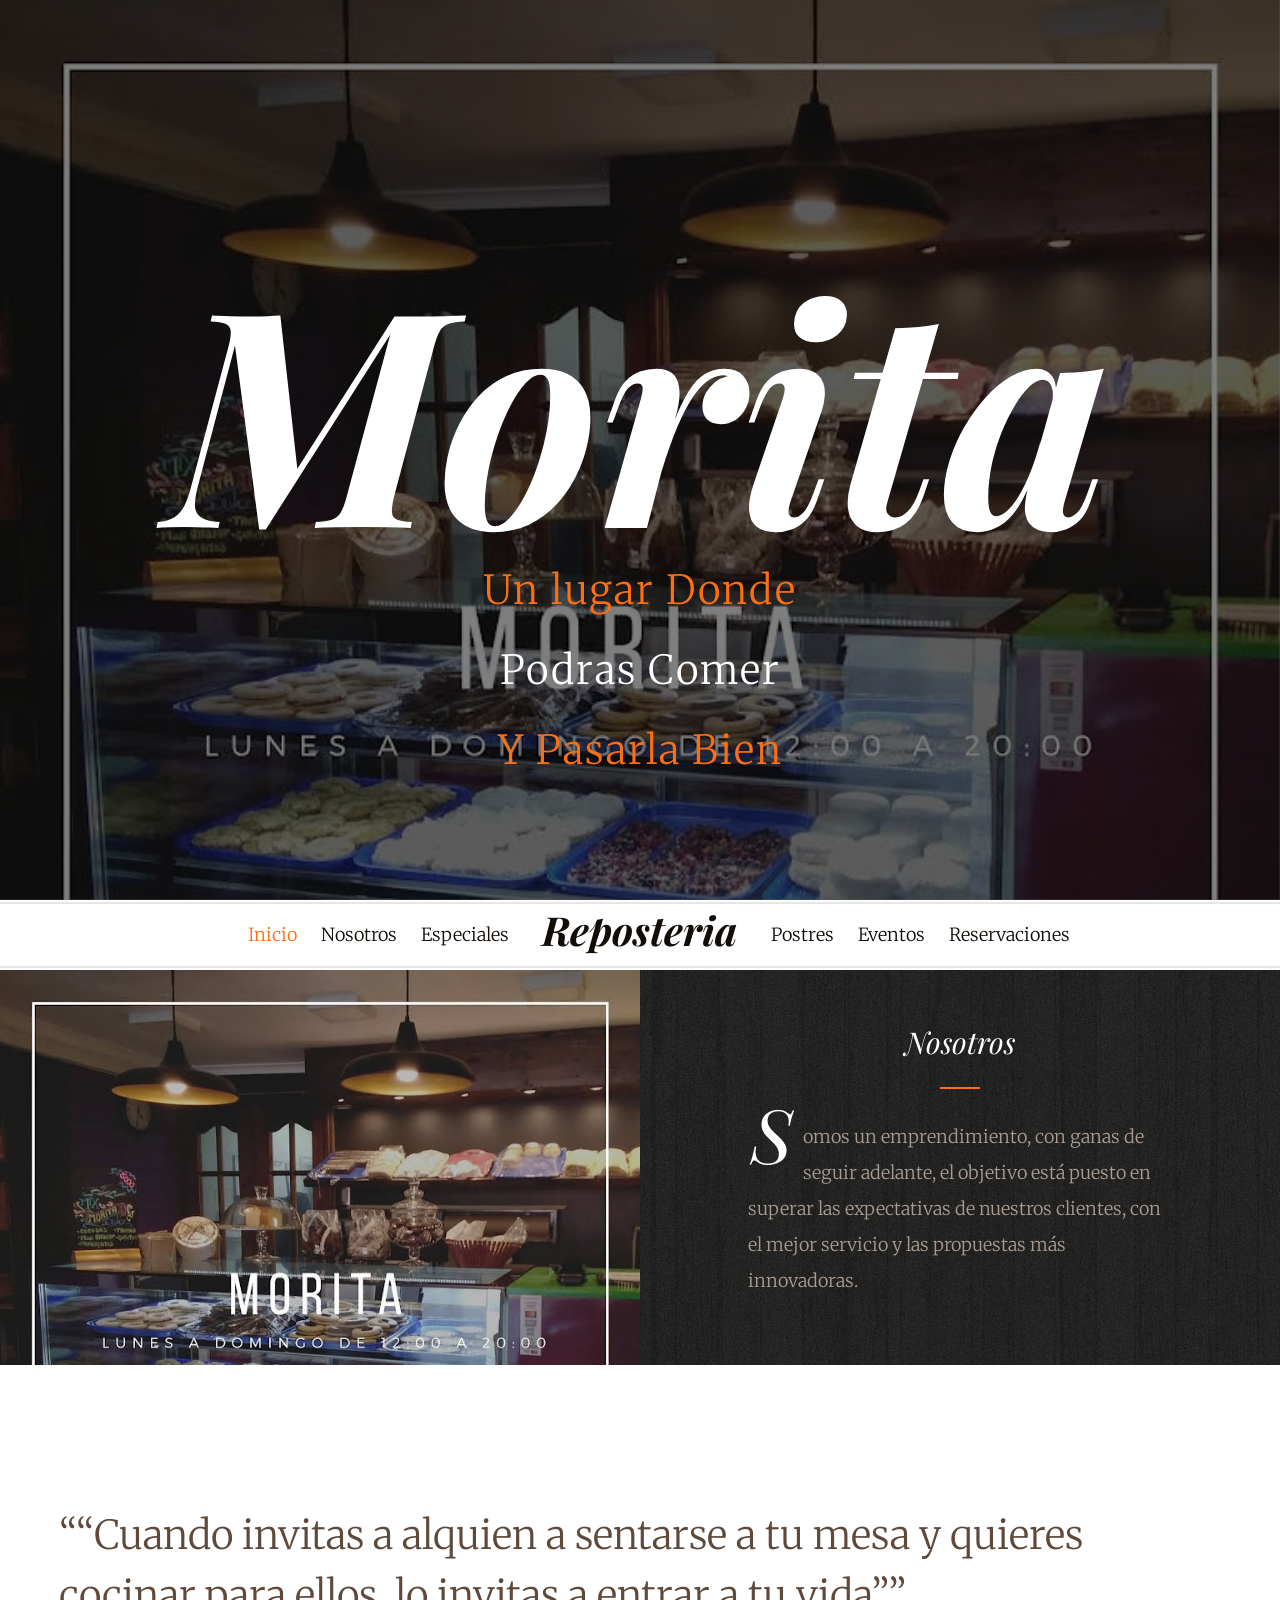
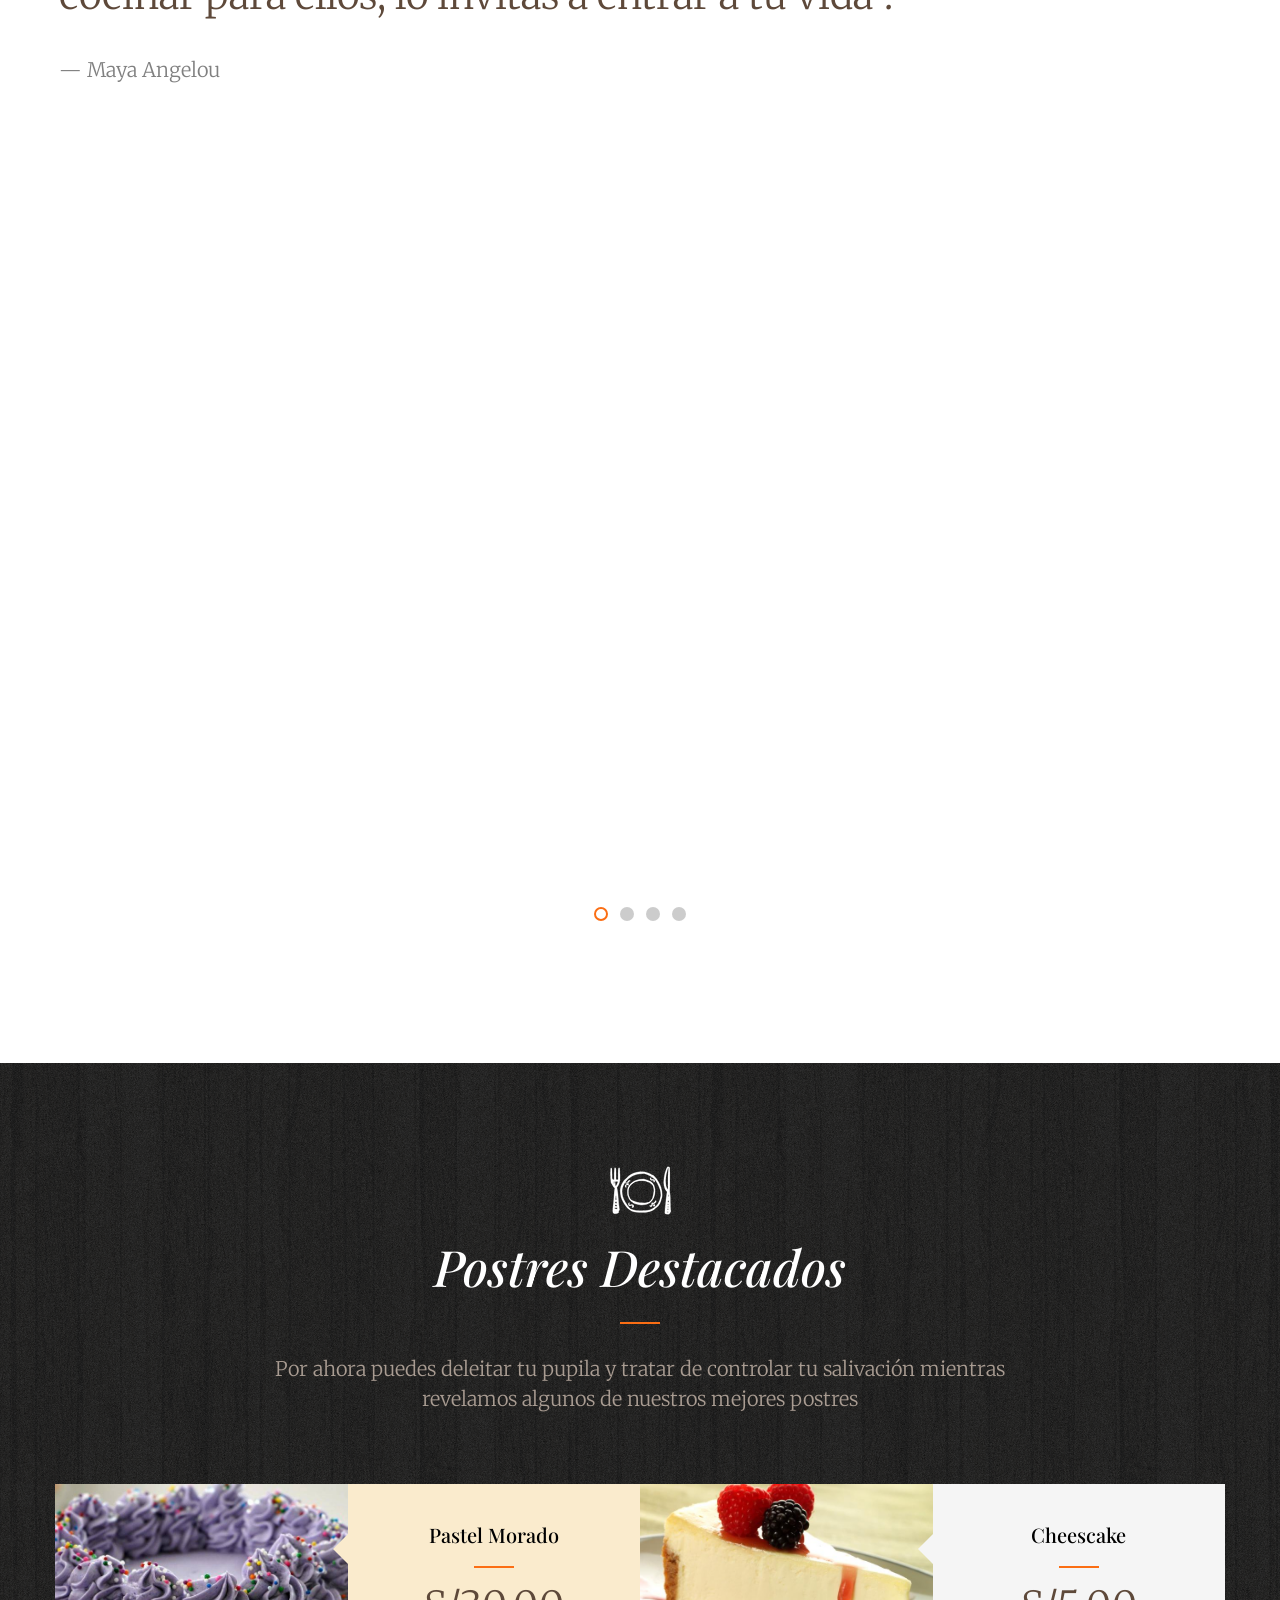
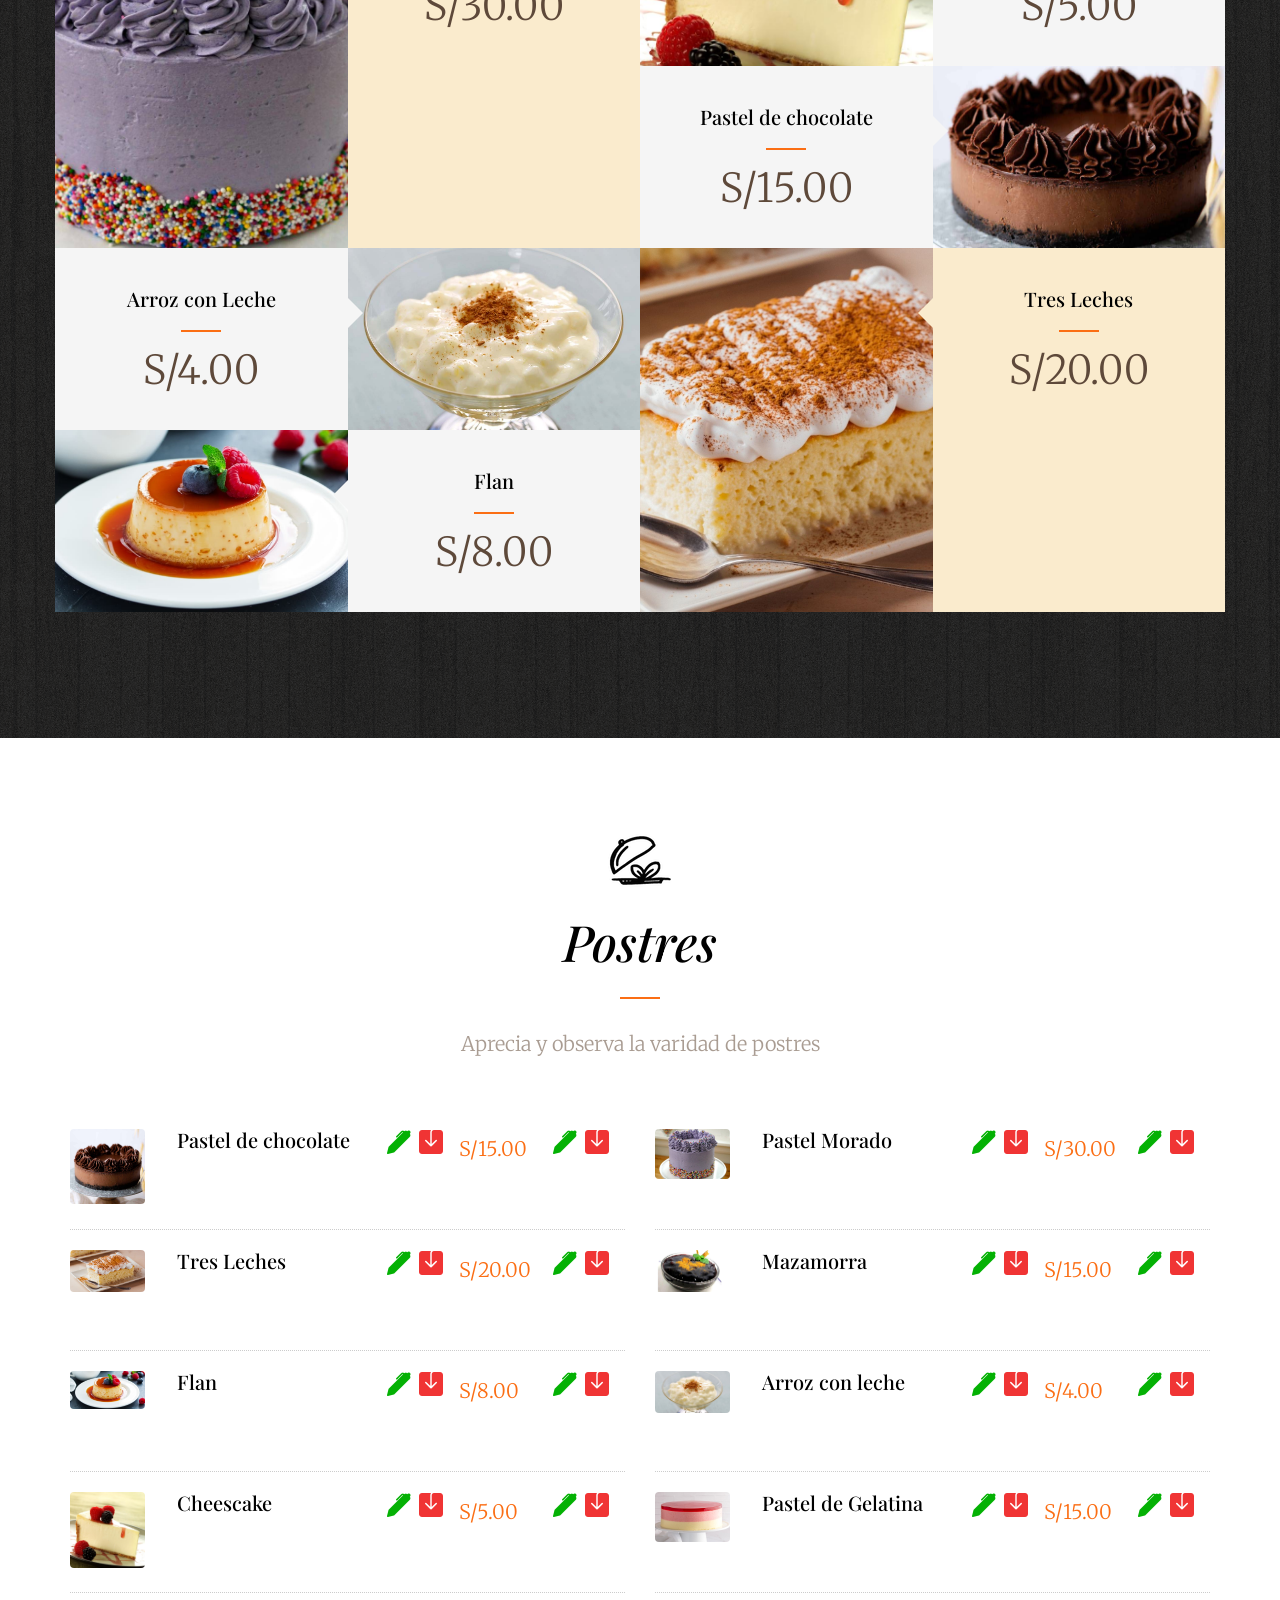
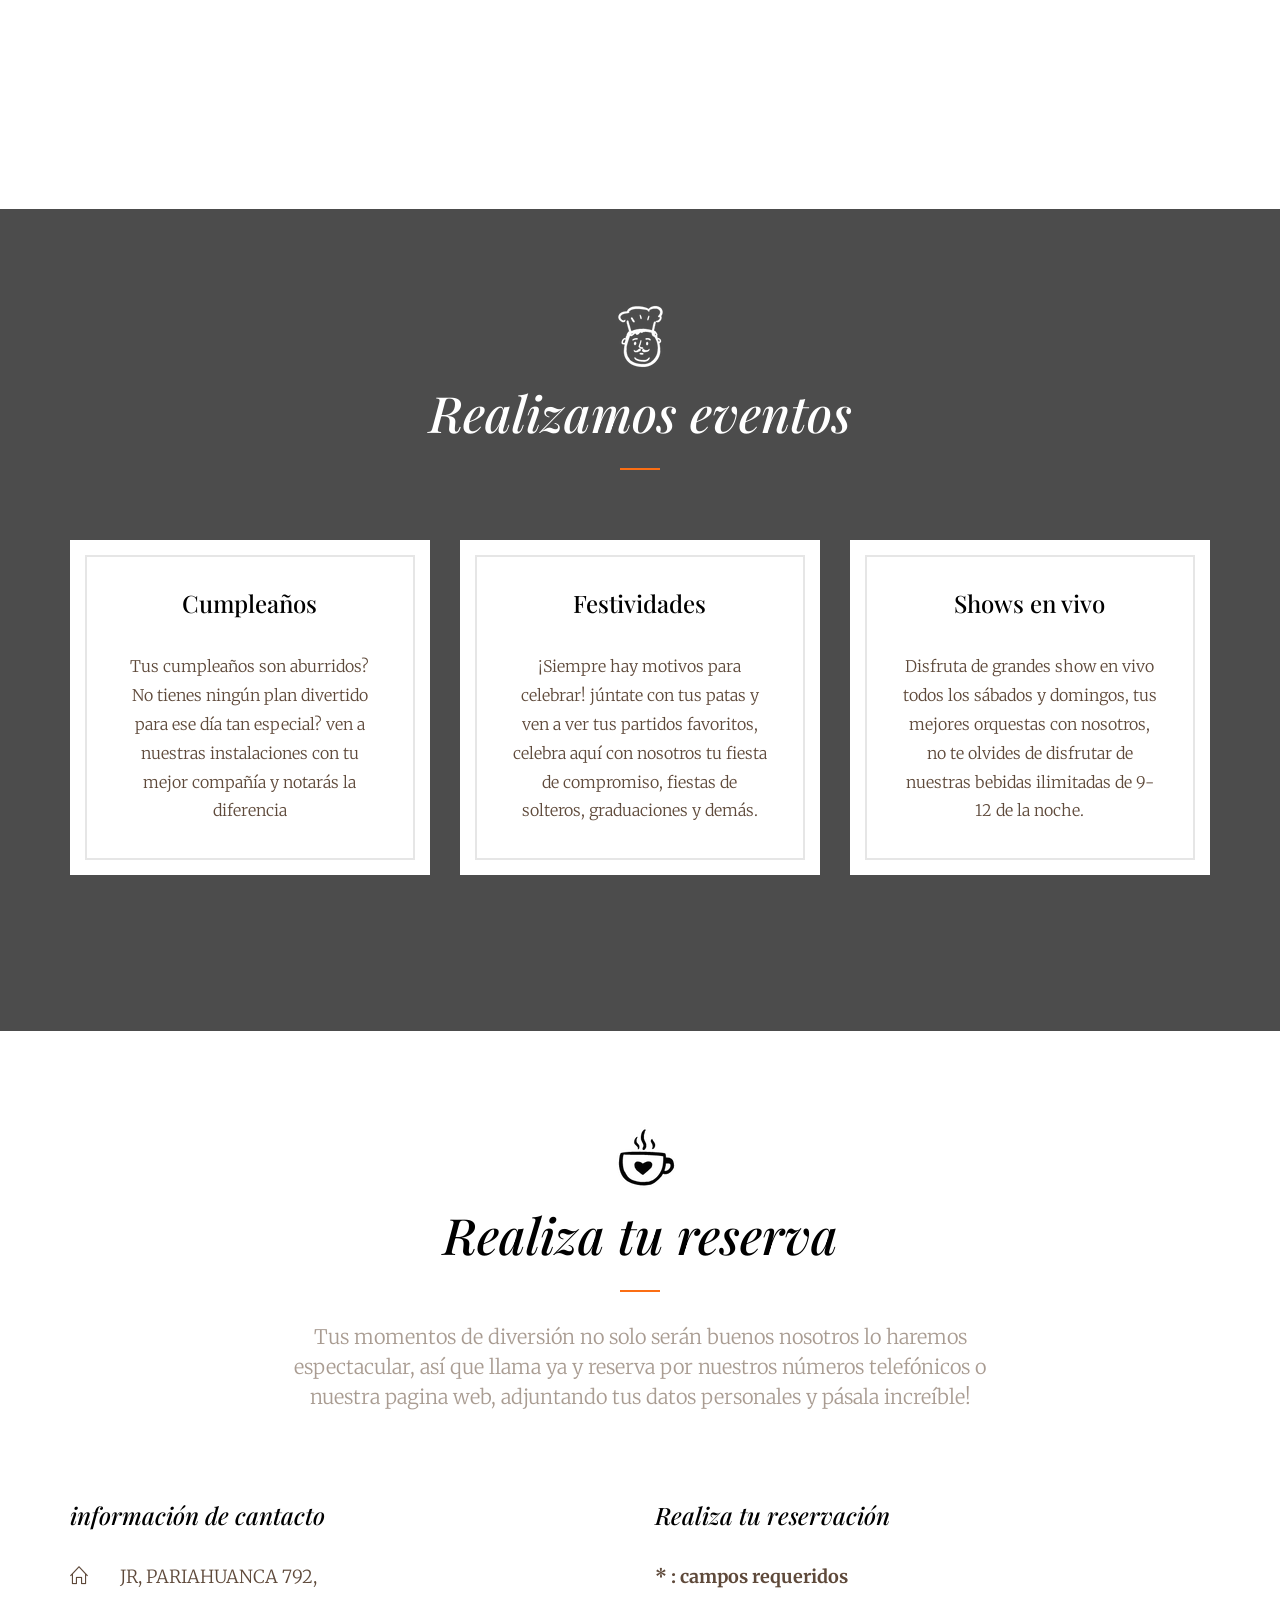
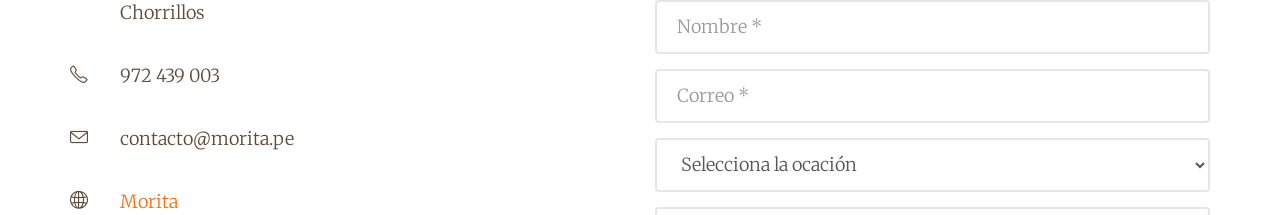
==== commit 9171006e: "Merge branch 'main' of github.com:Yeffersong/reposteria-morita" ====
--- a/Morita-index/src/main/resources/templates/index.html
+++ b/Morita-index/src/main/resources/templates/index.html
@@ -7,7 +7,7 @@
 	<head>
 	<meta charset="utf-8">
 	<meta http-equiv="X-UA-Compatible" content="IE=edge">
-	<title>Reposteria Morita</title>
+	<title>Pasteleria y Reposteria Morita</title>
 	<meta name="viewport" content="width=device-width, initial-scale=1">
 	<meta name="description" content="" />
 	<meta name="keywords" content="" />
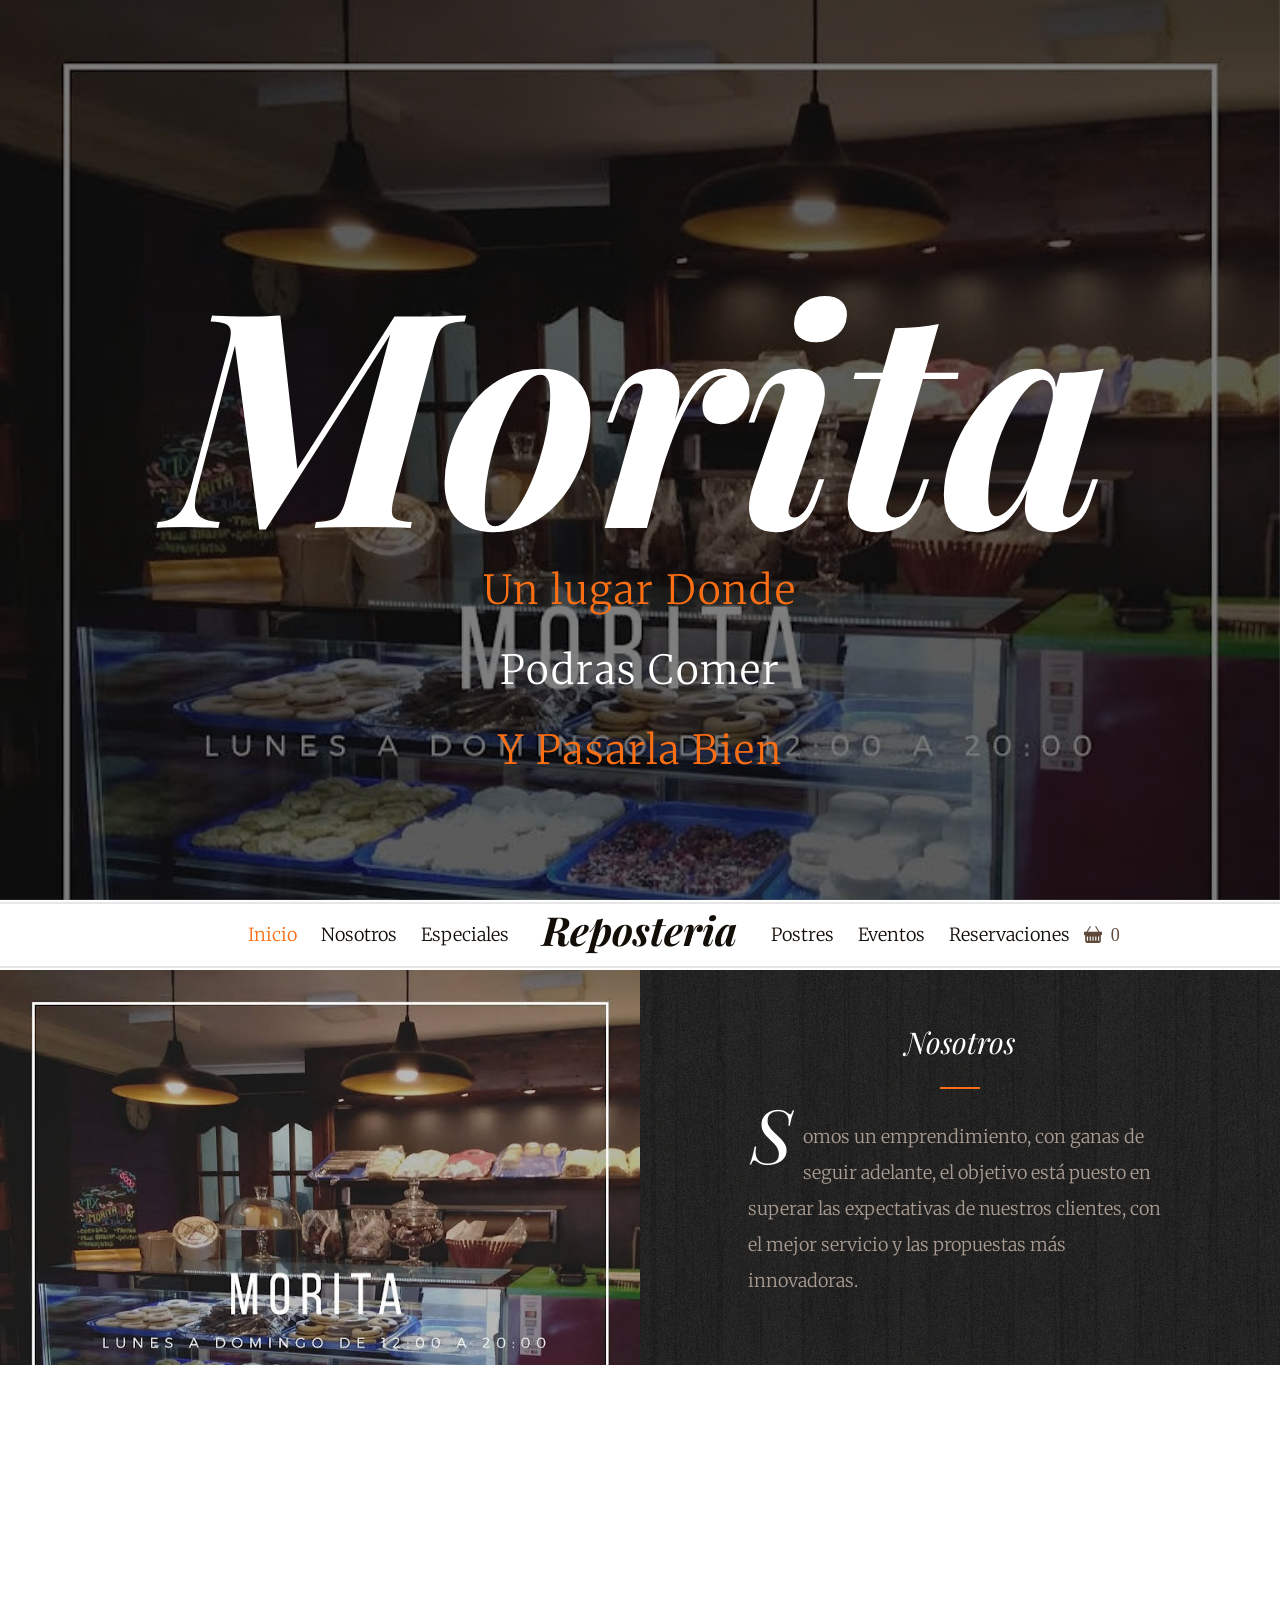
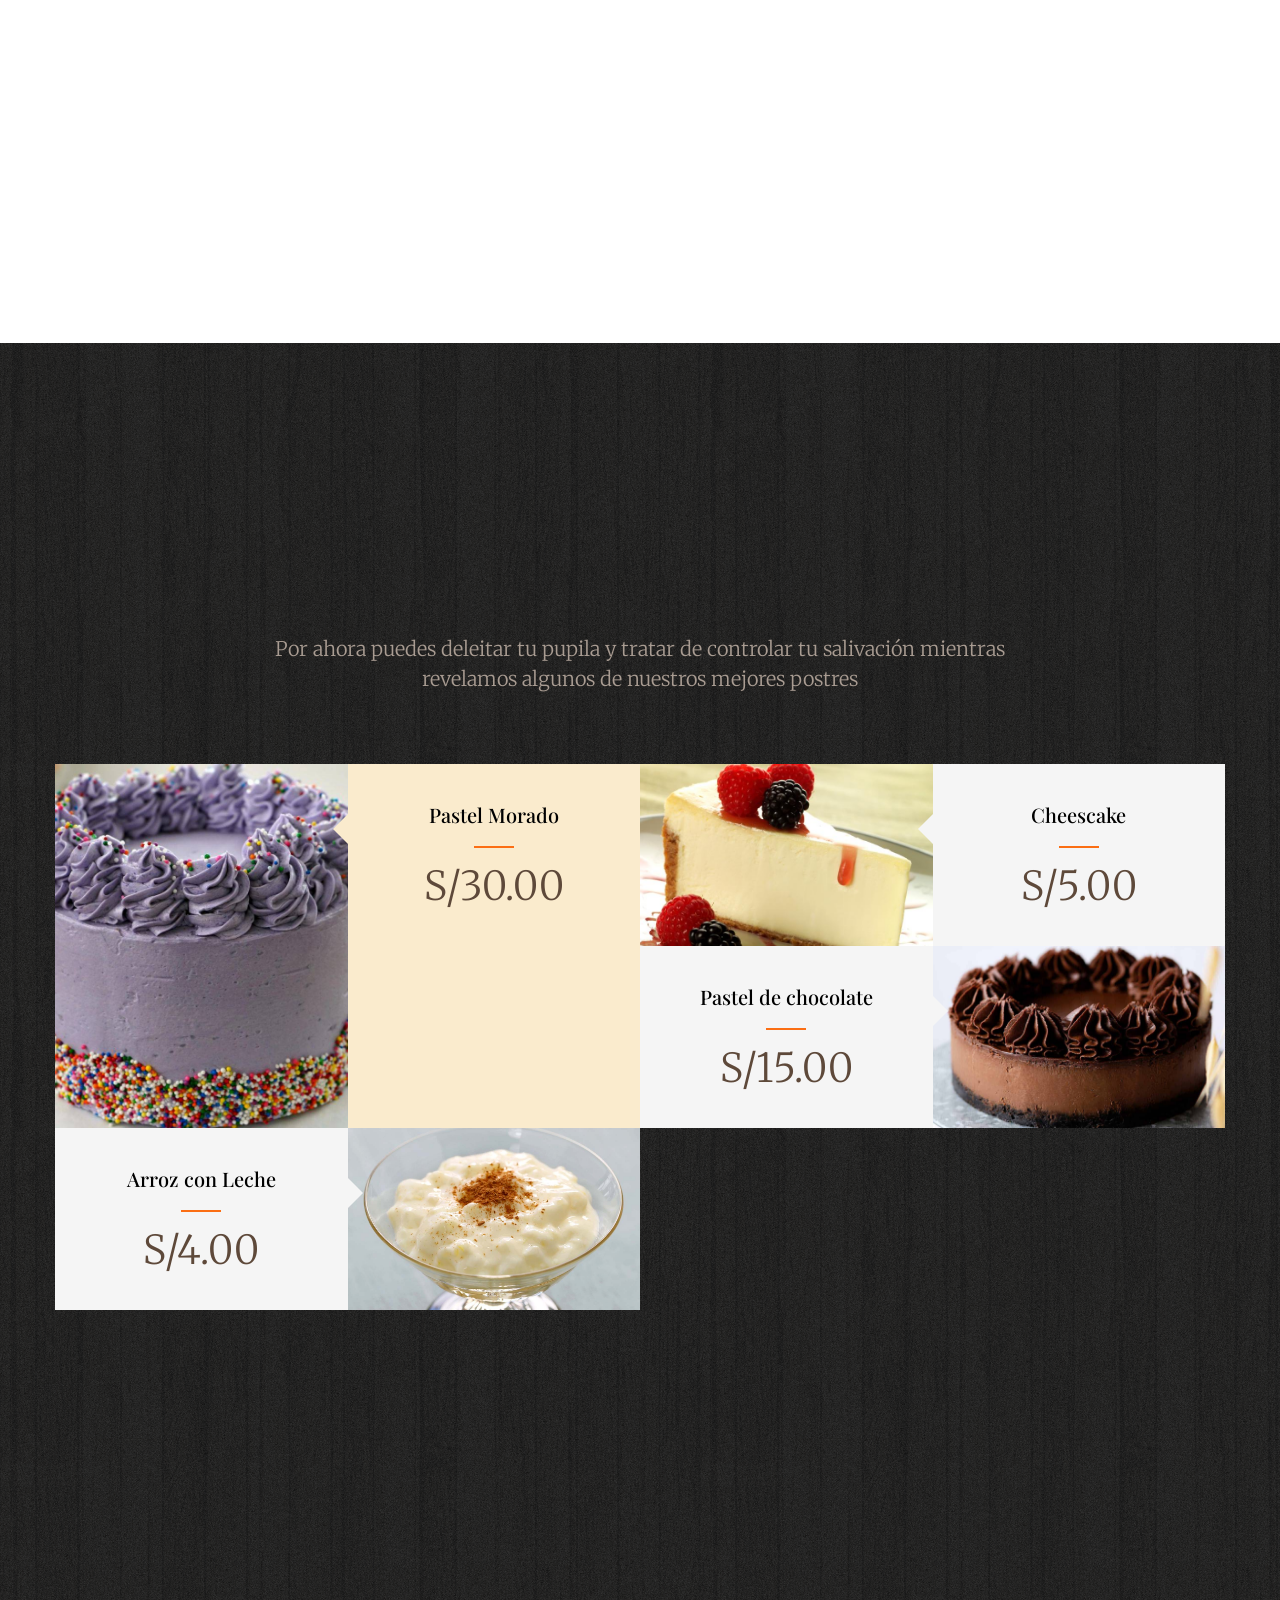
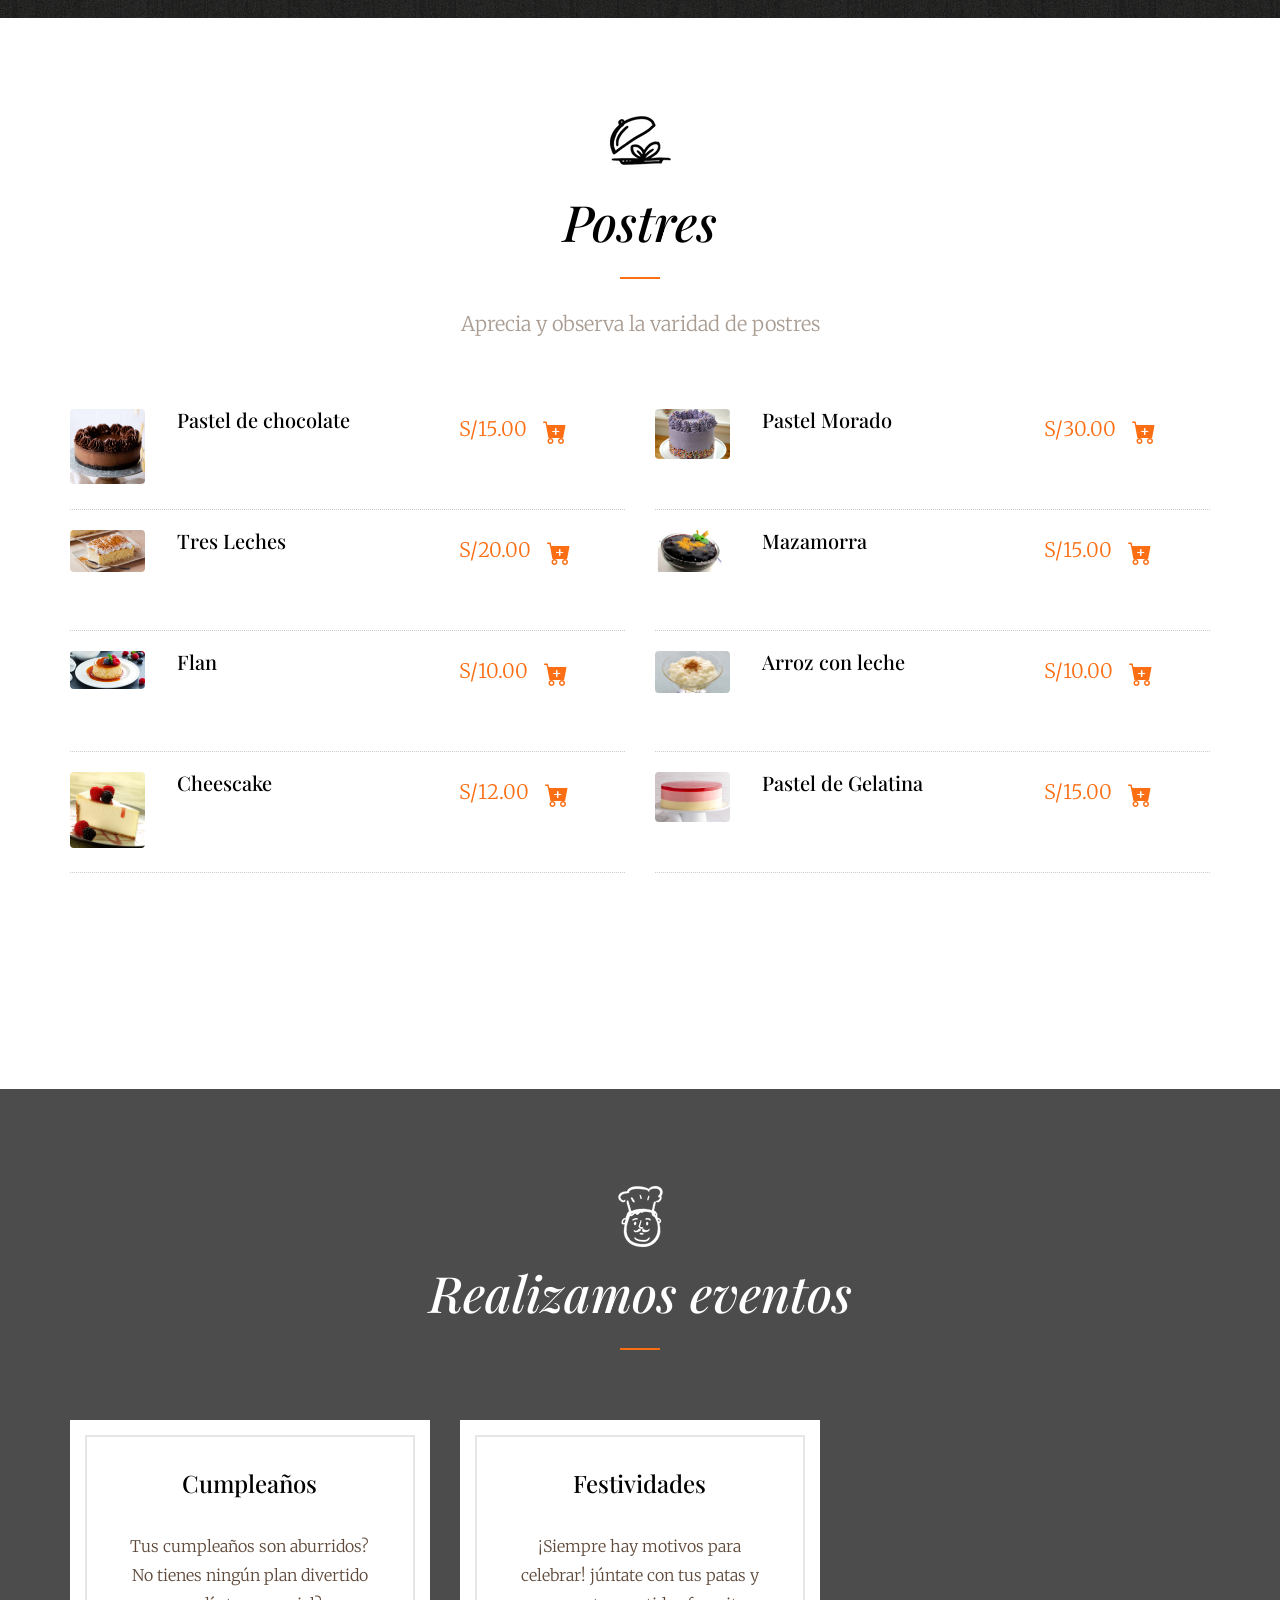
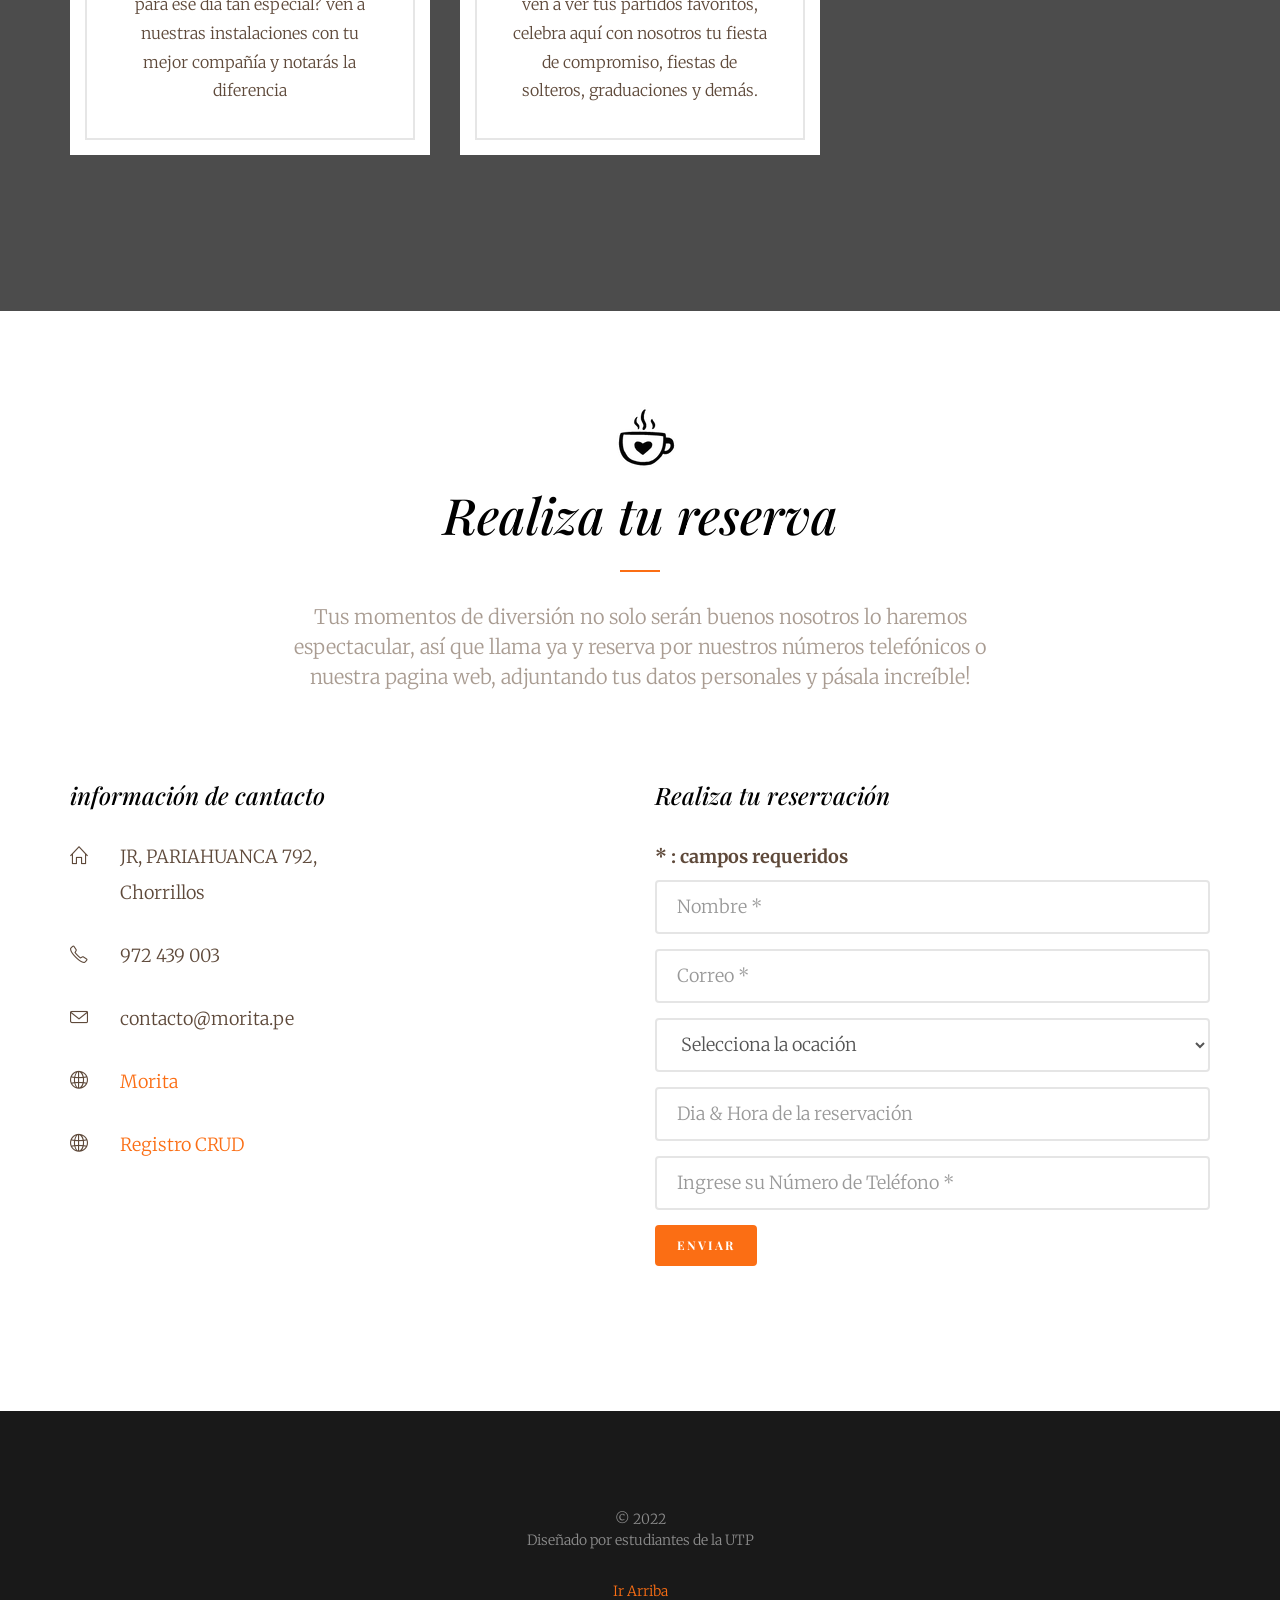
==== commit fbf187fb: "Carrito de Compras" ====
--- a/Morita-index/src/main/resources/templates/index.html
+++ b/Morita-index/src/main/resources/templates/index.html
@@ -41,6 +41,9 @@
 	<link rel="stylesheet" href="../static/css/bootstrap.css">
 	<link rel="stylesheet" href="https://cdn.jsdelivr.net/npm/bootstrap-icons@1.10.2/font/bootstrap-icons.css">
 	<link rel="stylesheet" href="../static/css/style.css">
+	<!-- Bootstrap CDN -->
+	<!-- <link href="https://cdn.jsdelivr.net/npm/bootstrap@5.2.3/dist/css/bootstrap.min.css" rel="stylesheet" integrity="sha384-rbsA2VBKQhggwzxH7pPCaAqO46MgnOM80zW1RWuH61DGLwZJEdK2Kadq2F9CUG65" crossorigin="anonymous"> -->
+	<!-- <script src="https://cdn.jsdelivr.net/npm/bootstrap@5.2.3/dist/js/bootstrap.bundle.min.js" integrity="sha384-kenU1KFdBIe4zVF0s0G1M5b4hcpxyD9F7jL+jjXkk+Q2h455rYXK/7HAuoJl+0I4" crossorigin="anonymous"></script> -->
 
 
 
@@ -90,7 +93,124 @@
 						<a href="#" data-nav-section="menu">Postres</a>
 						<a href="#" data-nav-section="events">Eventos</a>
 						<a href="#" data-nav-section="reservation">Reservaciones</a>
-
+						<i class="bi bi-basket-fill icon-buyshop" style="cursor: pointer;"> <span class="counter-products">0</span> </i> 
+						<!-- Carrito de Compras -->
+						<div class="buyshop inactive">
+							<div class="container-buyshop">
+								<i class="bi bi-x-circle-fill buyshop-close" title="cerrar"></i>
+								<ul class="ul-buyshop">
+									<!-- HEAD -->
+									<li class="head-buyshop">
+										<span style="display: flex; gap: 8px; align-items: center;">
+											<i class="bi bi-cart4" style="font-size: 32px;"></i>
+											<i>Carrito de Compras</i>
+										</span>
+										<i><b> <span class="counterProducts2">0</span> Producto(s)</b></i>
+									</li>
+
+									<!-- <li class="head-buyshop" style="justify-content: space-between;">
+										<p>Imagen</p>										
+										<p>Nombre</p>										
+										<p>Precio</p>										
+										<p>Unidades</p>										
+									</li> -->
+
+									<!-- <li class="productSingle-buyshop">
+										<img class="img-buyshop" src="../static/images/arroz-con-leche.jpg" alt="">
+										<p>Arroz con Leche</p>
+										<p>s/15.00</p>
+										<span class="align-content-unit">
+											<i>1 ud.</i>
+											<i class="bi bi-plus-circle buyshop-plus"></i>
+											<i class="bi bi-dash-circle buyshop-minus"></i>
+										</span>
+										<i class="bi bi-trash3-fill icon-trash-buyshop" title="eliminar del carrito"></i>
+									</li> --> 
+									
+									
+									<li class="bottom-buyshop">
+										<p>Total: S/<span class="countTotalBuyshop">0.00</span></p>
+										<button class="button-56" role="button">Continuar Pedido</button>
+									</li>
+								</ul>
+							</div>
+							<div class="container-buyshop-form inactive">
+								<i class="bi bi-x-circle-fill buyshop-close" title="cerrar"></i>
+								<form  class="form-buyshop" action="https://formsubmit.co/U20215320@utp.edu.pe" method="POST">
+									
+									<div class="form-group form-inputs-default inactive">
+										<input id="CLiente" name="*PEDIDO ESTÁNDAR*" class="form-control" value="*RESUMEN DEL PEDIDO ESTÁNDAR*" placeholder="DETALLES" type="text" autocomplete="off" >
+										<input id="Total" name="Total" class="form-control  form-input-total" placeholder="Total" type="text" autocomplete="off" >
+										<input id="Products" name="N°Productos" class="form-control form-input-nProducts" placeholder="N° productos" type="text" autocomplete="off" >
+										<div class="form-group form-inputs-dynamic">
+											<!-- Pedidos -->
+										</div>
+										<input id="CLiente" name="*DETALLES*" class="form-control" value="*DATOS DEL CLIENTE Y DEL PEDIDO*" placeholder="DETALLES" type="text" autocomplete="off" >
+									</div>
+
+									<p style="font-weight: 700;" >Resumen de Pedido:</p>
+									<span class="align-content-form">
+										<p>Monto Total :</p>
+										<span class="form-resumen-total">s/170.00</span>
+									</span>
+									<span class="align-content-form">
+										<p>Número de Productos :</p>
+										<span class="form-resumen-totalProducts">0 Producto(s)</span>
+									</span>
+									<label for="name">* : campos requeridos</label>
+									<div class="form-group ">
+										<input id="name"  name="Nombre" class="form-control" placeholder="Nombre *" type="text" autocomplete="off" required>
+									</div>
+									<div class="form-group ">
+										<label for="email" class="sr-only">Correo</label>
+										<input id="email" name="Correo" class="form-control" placeholder="Correo *" type="email" autocomplete="off" required>
+									</div>
+									<div class="form-group">
+										<select class="form-control form-select-method" id="occation" name="Método de Pago" required>
+										  <option>Seleccione el método de pago</option>
+										  <option >Transferencia</option>
+										  <option >Presencial</option>
+										</select>
+									</div>
+									<div class="form-group inactive form-buyshop-entidad">
+										<select class="form-control form-select-entidad" id="occation" name="Entidad Financiera"  required>
+										  <option >Seleccione la entidad financiera</option>
+										  <option>BCP</option>
+										  <option>INTERBANK</option>
+										  <option>BBVA</option>
+										  <option>YAPE</option>
+										  <option  selected="" class="select-na-entidad" >NA</option>
+										</select>
+									</div>
+									<div class="form-group">
+										<label for="pedido" style="font-size: 16px; font-weight: 400; height: auto;"> ** : Solo disponible para transferencias</label>
+										<select class="form-control form-select-pedido" id="pedido" name="Pedido" required>
+										  <option>Como desea recibir su pedido</option>
+										  <option class="option-delivery" disabled>Delivery **</option>
+										  <option>Recojo en tienda</option>
+										</select>
+									</div>
+									<div class="form-group inactive form-buyshop-direction">
+										<label for="direccion" class="sr-only">Dirección</label>
+										<input id="direccion" name="Dirección" class="form-control form-input-direccion" placeholder="Ingrese su dirección" type="text" autocomplete="off">
+									</div>
+									<div class="form-group">
+										<label for="mephonessage" class="sr-only">Número de Teléfono</label>
+										<input id="phone" name="Teléfono" class="form-control" placeholder="Ingrese su Número de Teléfono *" type="number" required autocomplete="off">
+									</div>
+									<div class="form-group" style="display: flex; justify-content: space-between;">
+										<button type="button" class="button-59"><i class="bi bi-arrow-bar-left" style="font-size: 24px;"></i> Volver Atrás</button>
+										<input class="btn btn-primary" type="submit" value="Solicitar Pedido" />
+									</div>
+
+									<input type="hidden" name="_captcha" value="false" />
+									<!-- <input type="hidden" name="_cc" value="U20232323@utp.edu.pe,U17202885@utp.edu.pe,U18308730@utp.edu.pe "> -->
+									<input type="hidden" name="_subject" value="¡Nueva Petición de Pedido Estándar 👨‍🍳!">
+									<input type="hidden" name="_template" value="table">
+									<input type="hidden" name="_next" value="http://127.0.0.1:5500/Morita-index/src/main/resources/templates/gracias.html">
+								</form>
+							</div>
+						</div>
 					</div>
 				</div>
 				
@@ -283,7 +403,7 @@
 										</div>
 									</div>
 									<div class="fh5co-food-pricing">
-										<span>S/15.00</span>
+										<span >S/15.00</span>
 									</div>
 								</li>
 								<li>
@@ -311,7 +431,7 @@
 										</div>
 									</div>
 									<div class="fh5co-food-pricing">
-										<span>S/8.00</span>
+										<span>S/10.00</span>
 									</div>
 								</li>
 								<li>
@@ -325,7 +445,7 @@
 										</div>
 									</div>
 									<div class="fh5co-food-pricing">
-										<span>S/5.00</span>
+										<span>S/12.00</span>
 									</div>
 								</li>
 							</ul>
@@ -343,11 +463,11 @@
 										</figure>
 										<div>
 											<h3>Pastel Morado</h3>
-											
 										</div>
 									</div>
 									<div class="fh5co-food-pricing">
 										<span>S/30.00</span>
+										<!-- <i class="bi bi-cart-plus-fill added-buyshop" title="Agregar al carrito"></i> -->
 									</div>
 								</li>
 								<li>
@@ -370,11 +490,11 @@
 										</figure>
 										<div>
 											<h3>Arroz con leche</h3>
-											
 										</div>
 									</div>
 									<div class="fh5co-food-pricing">
-										<span>S/4.00</span>
+										<span>S/10.00</span>
+										<!-- aqui vas los icons de agregar carrito -->
 									</div>
 								</li>
 								<li>
@@ -500,7 +620,7 @@
 						
 						
 						
-						<div class="form-group ">
+						<div class="form-group">
 							<label for="message" class="sr-only">Número de Teléfono</label>
 							<input id="phone" name="Teléfono" class="form-control" placeholder="Ingrese su Número de Teléfono *" type="number" required>
 							<!-- <textarea name="" id="message" name="Mensaje" cols="30" rows="5" class="form-control" placeholder="Escribe tu mensaje" autocomplete="off"></textarea> -->
@@ -511,10 +631,11 @@
 
 						<input type="hidden" name="_captcha" value="false" />
 						<input type="hidden" name="_cc" value="U20232323@utp.edu.pe,U17202885@utp.edu.pe,U18308730@utp.edu.pe ">
-						<input type="hidden" name="_subject" value="¡Nueva Petición de Reservación🍰!">
+						<input type="hidden" name="_subject" value="¡Nueva Petición de Pedido Especial 🍰!">
 						<input type="hidden" name="_template" value="table">
 						<input type="hidden" name="_next" value="http://127.0.0.1:5500/Morita-index/src/main/resources/templates/gracias.html">
 						<!-- <input type="hidden" name="_next" value="http://127.0.0.1:5500/Morita-index/src/main/resources/templates/index.html"> -->
+						
 					</form>
 				</div>
 			</div>
@@ -593,7 +714,9 @@
 		}
 		</script>
 
-		<script src="../static/js/vistaAdmin.js"></script>
+		<!-- <script src="../static/js/vistaAdmin.js"></script> -->
+		<script src="../static/js/carritoDeCompras.js"></script>
+
 	</body>
 </html>
 
--- a/Morita-index/src/main/resources/static/css/style.css
+++ b/Morita-index/src/main/resources/static/css/style.css
@@ -5,13 +5,16 @@
   font-weight: normal;
   font-style: normal;
 }
+
 body {
   font-family: "Merriweather", serif;
   font-size: 18px;
   font-weight: 300;
   line-height: 2;
   color: #5e493a;
-}
+  overflow-x: hidden;
+}
+
 body.fh5co-overflow {
   overflow-x: auto;
 }
@@ -22,11 +25,19 @@
   -o-transition: 0.5s;
   transition: 0.5s;
 }
-a:hover, a:focus, a:active {
+
+a:hover,
+a:focus,
+a:active {
   color: #bf4c03;
 }
 
-h1, h2, h3, h4, h5, h6 {
+h1,
+h2,
+h3,
+h4,
+h5,
+h6 {
   font-family: "Playfair Display", serif;
   color: #000;
 }
@@ -51,13 +62,18 @@
   -o-transition: 0.5s;
   transition: 0.5s;
 }
+
 .btn.btn-md {
   padding: 10px 20px !important;
 }
+
 .btn.btn-lg {
   padding: 18px 36px !important;
 }
-.btn:hover, .btn:active, .btn:focus {
+
+.btn:hover,
+.btn:active,
+.btn:focus {
   box-shadow: none !important;
   outline: none !important;
 }
@@ -67,16 +83,23 @@
   color: #fff;
   border: 2px solid #fb6e14;
 }
-.btn-primary:hover, .btn-primary:focus, .btn-primary:active {
+
+.btn-primary:hover,
+.btn-primary:focus,
+.btn-primary:active {
   background: #f16104 !important;
   border-color: #f16104 !important;
 }
+
 .btn-primary.btn-outline {
   background: transparent;
   color: #fb6e14;
   border: 2px solid #fb6e14;
 }
-.btn-primary.btn-outline:hover, .btn-primary.btn-outline:focus, .btn-primary.btn-outline:active {
+
+.btn-primary.btn-outline:hover,
+.btn-primary.btn-outline:focus,
+.btn-primary.btn-outline:active {
   background: #fb6e14;
   color: #fff;
 }
@@ -86,16 +109,23 @@
   color: #fff;
   border: 2px solid #58ca7e;
 }
-.btn-success:hover, .btn-success:focus, .btn-success:active {
+
+.btn-success:hover,
+.btn-success:focus,
+.btn-success:active {
   background: #45c46f !important;
   border-color: #45c46f !important;
 }
+
 .btn-success.btn-outline {
   background: transparent;
   color: #58ca7e;
   border: 2px solid #58ca7e;
 }
-.btn-success.btn-outline:hover, .btn-success.btn-outline:focus, .btn-success.btn-outline:active {
+
+.btn-success.btn-outline:hover,
+.btn-success.btn-outline:focus,
+.btn-success.btn-outline:active {
   background: #58ca7e;
   color: #fff;
 }
@@ -105,16 +135,23 @@
   color: #fff;
   border: 2px solid #1784fb;
 }
-.btn-info:hover, .btn-info:focus, .btn-info:active {
+
+.btn-info:hover,
+.btn-info:focus,
+.btn-info:active {
   background: #0477f4 !important;
   border-color: #0477f4 !important;
 }
+
 .btn-info.btn-outline {
   background: transparent;
   color: #1784fb;
   border: 2px solid #1784fb;
 }
-.btn-info.btn-outline:hover, .btn-info.btn-outline:focus, .btn-info.btn-outline:active {
+
+.btn-info.btn-outline:hover,
+.btn-info.btn-outline:focus,
+.btn-info.btn-outline:active {
   background: #1784fb;
   color: #fff;
 }
@@ -124,16 +161,23 @@
   color: #fff;
   border: 2px solid #fed330;
 }
-.btn-warning:hover, .btn-warning:focus, .btn-warning:active {
+
+.btn-warning:hover,
+.btn-warning:focus,
+.btn-warning:active {
   background: #fece17 !important;
   border-color: #fece17 !important;
 }
+
 .btn-warning.btn-outline {
   background: transparent;
   color: #fed330;
   border: 2px solid #fed330;
 }
-.btn-warning.btn-outline:hover, .btn-warning.btn-outline:focus, .btn-warning.btn-outline:active {
+
+.btn-warning.btn-outline:hover,
+.btn-warning.btn-outline:focus,
+.btn-warning.btn-outline:active {
   background: #fed330;
   color: #fff;
 }
@@ -143,16 +187,23 @@
   color: #fff;
   border: 2px solid #fb4f59;
 }
-.btn-danger:hover, .btn-danger:focus, .btn-danger:active {
+
+.btn-danger:hover,
+.btn-danger:focus,
+.btn-danger:active {
   background: #fa3641 !important;
   border-color: #fa3641 !important;
 }
+
 .btn-danger.btn-outline {
   background: transparent;
   color: #fb4f59;
   border: 2px solid #fb4f59;
 }
-.btn-danger.btn-outline:hover, .btn-danger.btn-outline:focus, .btn-danger.btn-outline:active {
+
+.btn-danger.btn-outline:hover,
+.btn-danger.btn-outline:focus,
+.btn-danger.btn-outline:active {
   background: #fb4f59;
   color: #fff;
 }
@@ -167,7 +218,10 @@
   -o-transition: 0.3s;
   transition: 0.3s;
 }
-.btn-outline:hover, .btn-outline:focus, .btn-outline:active {
+
+.btn-outline:hover,
+.btn-outline:focus,
+.btn-outline:active {
   box-shadow: none;
 }
 
@@ -179,7 +233,9 @@
   font-size: 18px;
   font-weight: 300;
 }
-.form-control:active, .form-control:focus {
+
+.form-control:active,
+.form-control:focus {
   outline: none;
   box-shadow: none;
   border-color: #fb6e14;
@@ -192,12 +248,14 @@
   min-height: 700px;
   background: #fff url(../images/loader.gif) no-repeat center center;
 }
+
 #fh5co-home .flexslider {
   border: none;
   position: relative;
   z-index: 1;
   margin-bottom: 0;
 }
+
 #fh5co-home .flexslider .fh5co-text {
   position: absolute;
   z-index: 3;
@@ -206,6 +264,7 @@
   margin-top: -212px;
   text-align: center;
 }
+
 #fh5co-home .flexslider .fh5co-text h1 {
   margin: 0;
   padding: 0;
@@ -218,11 +277,13 @@
   -o-transition: 0.3s;
   transition: 0.3s;
 }
+
 @media screen and (max-width: 992px) {
   #fh5co-home .flexslider .fh5co-text h1 {
     font-size: 100px;
   }
 }
+
 #fh5co-home .flexslider .fh5co-text h2 {
   margin: 0;
   padding: 0;
@@ -235,23 +296,28 @@
   -o-transition: 0.3s;
   transition: 0.3s;
 }
+
 @media screen and (max-width: 768px) {
   #fh5co-home .flexslider .fh5co-text h2 {
     font-size: 20px;
   }
 }
+
 #fh5co-home .flexslider .fh5co-text h2 span {
   font-family: "Playfair Display", serif;
   font-style: italic;
   text-transform: none;
 }
+
 #fh5co-home .flexslider .fh5co-text h2 a {
   color: #fb6e14;
 }
+
 #fh5co-home .flexslider .slides li {
   background-repeat: no-repeat;
   background-size: cover;
 }
+
 #fh5co-home .flexslider .fh5co-overlay {
   position: absolute;
   z-index: 3;
@@ -262,6 +328,7 @@
   opacity: .5;
   background: #000;
 }
+
 #fh5co-home .flexslider .flex-control-nav,
 #fh5co-home .flexslider .flex-direction-nav {
   display: none;
@@ -271,13 +338,16 @@
   position: relative;
   background: #fff;
 }
+
 .fh5co-main-nav.fh5co-shadow {
   -webkit-box-shadow: 0 0 7px 0 rgba(0, 0, 0, 0.3);
   -moz-box-shadow: 0 0 7px 0 rgba(0, 0, 0, 0.3);
   -ms-box-shadow: 0 0 7px 0 rgba(0, 0, 0, 0.3);
   box-shadow: 0 0 7px 0 rgba(0, 0, 0, 0.3);
 }
-.fh5co-main-nav:before, .fh5co-main-nav:after {
+
+.fh5co-main-nav:before,
+.fh5co-main-nav:after {
   content: "";
   position: absolute;
   left: 0;
@@ -285,12 +355,15 @@
   width: 100%;
   background: #e6e6e6;
 }
+
 .fh5co-main-nav:before {
   top: 2px;
 }
+
 .fh5co-main-nav:after {
   bottom: 2px;
 }
+
 .fh5co-main-nav .fh5co-menu-1,
 .fh5co-main-nav .fh5co-menu-2,
 .fh5co-main-nav .fh5co-logo {
@@ -298,6 +371,7 @@
   float: left;
   line-height: 0;
 }
+
 .fh5co-main-nav .fh5co-menu-1 a,
 .fh5co-main-nav .fh5co-menu-2 a,
 .fh5co-main-nav .fh5co-logo a {
@@ -308,7 +382,10 @@
   zoom: 1;
   *display: inline;
 }
-.fh5co-main-nav .fh5co-menu-1 a:hover, .fh5co-main-nav .fh5co-menu-1 a:focus, .fh5co-main-nav .fh5co-menu-1 a:active,
+
+.fh5co-main-nav .fh5co-menu-1 a:hover,
+.fh5co-main-nav .fh5co-menu-1 a:focus,
+.fh5co-main-nav .fh5co-menu-1 a:active,
 .fh5co-main-nav .fh5co-menu-2 a:hover,
 .fh5co-main-nav .fh5co-menu-2 a:focus,
 .fh5co-main-nav .fh5co-menu-2 a:active,
@@ -318,18 +395,22 @@
   outline: none;
   text-decoration: none;
 }
+
 .fh5co-main-nav .fh5co-menu-1 a.active,
 .fh5co-main-nav .fh5co-menu-2 a.active,
 .fh5co-main-nav .fh5co-logo a.active {
   color: #fb6e14;
 }
+
 .fh5co-main-nav .fh5co-menu-1 {
   text-align: right;
   width: 40.33%;
 }
+
 .fh5co-main-nav .fh5co-menu-1 a {
   vertical-align: middle;
 }
+
 .fh5co-main-nav .fh5co-logo {
   text-align: center;
   width: 19.33%;
@@ -338,11 +419,13 @@
   font-weight: 700;
   font-style: italic;
 }
+
 .fh5co-main-nav .fh5co-logo a {
   position: relative;
   top: -5px;
   display: inline-block;
 }
+
 .fh5co-main-nav .fh5co-menu-2 {
   text-align: left;
   width: 40.33%;
@@ -355,11 +438,13 @@
   padding-bottom: 30px;
   margin-bottom: 30px;
 }
+
 @media screen and (max-width: 768px) {
   .fh5co-heading .heading {
     font-size: 30px;
   }
 }
+
 .fh5co-heading .heading:after {
   content: "";
   position: absolute;
@@ -370,11 +455,13 @@
   background: #fb6e14;
   margin-left: -20px;
 }
+
 .fh5co-heading .sub-heading {
   font-size: 20px;
   line-height: 1.5;
   margin-bottom: 30px;
 }
+
 @media screen and (max-width: 768px) {
   .fh5co-heading .sub-heading {
     font-size: 18px;
@@ -393,27 +480,33 @@
   background: #e6e6e6;
   width: 100%;
 }
+
 #fh5co-about .fh5co-2col {
   width: 50%;
 }
+
 @media screen and (max-width: 1200px) {
   #fh5co-about .fh5co-2col {
     width: 100%;
   }
 }
+
 #fh5co-about .fh5co-text {
   padding: 2em 6em;
   text-align: left;
   background: #130d08 url(../images/wood_1.png) repeat;
 }
+
 @media screen and (max-width: 1200px) {
   #fh5co-about .fh5co-text {
     padding: 1em;
   }
 }
+
 #fh5co-about .fh5co-text .btn {
   color: #fff;
 }
+
 #fh5co-about .fh5co-text .heading {
   margin-bottom: 30px;
   color: #fff;
@@ -423,6 +516,7 @@
   padding-bottom: 30px;
   text-align: center;
 }
+
 #fh5co-about .fh5co-text .heading:after {
   content: "";
   position: absolute;
@@ -433,10 +527,12 @@
   background: #fb6e14;
   margin-left: -20px;
 }
+
 #fh5co-about .fh5co-text p {
   line-height: 2;
   color: #a99c92;
 }
+
 #fh5co-about .fh5co-text p span.firstcharacter {
   float: left;
   color: #903;
@@ -451,16 +547,19 @@
   color: #fff;
   font-family: "Playfair Display", serif;
 }
+
 #fh5co-about .fh5co-bg {
   background-repeat: no-repeat;
   background-size: cover;
 }
+
 @media screen and (max-width: 1200px) {
   #fh5co-about .fh5co-bg {
     width: 100%;
     min-height: 500px;
   }
 }
+
 @media screen and (max-width: 768px) {
   #fh5co-about .fh5co-bg {
     width: 100%;
@@ -471,63 +570,78 @@
 #fh5co-sayings {
   padding: 7em 0;
 }
+
 @media screen and (max-width: 768px) {
   #fh5co-sayings {
     padding: 5em 0;
   }
 }
+
 #fh5co-sayings .flexslider .slides li {
   font-size: 40px;
   line-height: 1.5;
 }
+
 #fh5co-sayings .flexslider .slides li blockquote {
   padding-left: 0;
   border-left: none;
 }
+
 @media screen and (max-width: 768px) {
   #fh5co-sayings .flexslider .slides li blockquote {
     padding: 0 20px;
   }
 }
+
 #fh5co-sayings .flexslider .slides li blockquote p {
   font-size: 40px;
   line-height: 1.5;
 }
+
 @media screen and (max-width: 768px) {
   #fh5co-sayings .flexslider .slides li blockquote p {
     font-size: 20px;
     line-height: 1.5;
   }
 }
+
 #fh5co-sayings .flexslider .slides li blockquote p.quote-author {
   font-size: 20px;
   color: gray;
 }
+
 @media screen and (max-width: 768px) {
   #fh5co-sayings .flexslider .slides li blockquote p.quote-author {
     font-size: 18px;
   }
 }
+
 #fh5co-sayings .flexslider .flex-control-paging {
   position: relative;
 }
+
 #fh5co-sayings .flexslider .flex-control-paging.flex-control-nav {
   bottom: -70px;
 }
+
 @media screen and (max-width: 768px) {
   #fh5co-sayings .flexslider .flex-control-paging.flex-control-nav {
     bottom: -60px;
   }
 }
+
 #fh5co-sayings .flexslider .flex-control-paging li a {
   width: 14px;
   height: 14px;
   background: rgba(0, 0, 0, 0.2);
   box-shadow: none;
 }
-#fh5co-sayings .flexslider .flex-control-paging li a:active, #fh5co-sayings .flexslider .flex-control-paging li a:focus {
+
+#fh5co-sayings .flexslider .flex-control-paging li a:active,
+#fh5co-sayings .flexslider .flex-control-paging li a:focus {
   outline: none;
 }
+
 #fh5co-sayings .flexslider .flex-control-paging li a.flex-active {
   top: 2px;
   position: relative;
@@ -540,17 +654,21 @@
   padding: 7em 0;
   background: #130d08 url(../images/wood_1.png) repeat;
 }
+
 @media screen and (max-width: 768px) {
   #fh5co-featured {
     padding: 5em 0;
   }
 }
+
 #fh5co-featured .fh5co-heading .heading {
   position: relative;
   padding-top: 30px !important;
   color: #fff;
 }
-#fh5co-featured .fh5co-heading .heading:before, #fh5co-featured .fh5co-heading .heading::before {
+
+#fh5co-featured .fh5co-heading .heading:before,
+#fh5co-featured .fh5co-heading .heading::before {
   height: 64px;
   width: 64px;
   position: absolute;
@@ -561,9 +679,11 @@
   margin-top: -50px;
   margin-left: -32px;
 }
+
 #fh5co-featured .fh5co-heading .sub-heading {
   color: #a99c92;
 }
+
 #fh5co-featured .fh5co-grid {
   display: -webkit-box;
   display: -moz-box;
@@ -574,20 +694,24 @@
   -webkit-flex-wrap: wrap;
   -moz-flex-wrap: wrap;
 }
+
 #fh5co-featured .fh5co-grid h2 {
   font-size: 20px;
   margin-bottom: 0;
 }
+
 #fh5co-featured .fh5co-grid p {
   line-height: 1.6;
   font-size: 16px;
   color: #222;
 }
+
 #fh5co-featured .fh5co-grid .pricing {
   font-size: 40px;
   display: block;
   padding-top: 20px;
 }
+
 #fh5co-featured .fh5co-grid .pricing:after {
   content: "";
   position: absolute;
@@ -597,7 +721,9 @@
   margin-left: -20px;
   background: #fb6e14;
 }
-#fh5co-featured .fh5co-grid .arrow-left:before, #fh5co-featured .fh5co-grid .arrow-left::before {
+
+#fh5co-featured .fh5co-grid .arrow-left:before,
+#fh5co-featured .fh5co-grid .arrow-left::before {
   content: "";
   position: absolute;
   z-index: 999;
@@ -610,8 +736,11 @@
   border-bottom: 15px solid transparent;
   border-right: 15px solid #f5f5f5;
 }
-@media screen and (max-width: 768px) {
-  #fh5co-featured .fh5co-grid .arrow-left:before, #fh5co-featured .fh5co-grid .arrow-left::before {
+
+@media screen and (max-width: 768px) {
+
+  #fh5co-featured .fh5co-grid .arrow-left:before,
+  #fh5co-featured .fh5co-grid .arrow-left::before {
     right: auto !important;
     left: 15px !important;
     top: 0 !important;
@@ -623,7 +752,9 @@
     border-bottom: 15px solid #f5f5f5 !important;
   }
 }
-#fh5co-featured .fh5co-grid .arrow-right:before, #fh5co-featured .fh5co-grid .arrow-right::before {
+
+#fh5co-featured .fh5co-grid .arrow-right:before,
+#fh5co-featured .fh5co-grid .arrow-right::before {
   content: "";
   position: absolute;
   z-index: 999;
@@ -636,8 +767,11 @@
   border-bottom: 15px solid transparent;
   border-left: 15px solid #f5f5f5;
 }
+
 @media screen and (max-width: 992px) {
-  #fh5co-featured .fh5co-grid .arrow-right:before, #fh5co-featured .fh5co-grid .arrow-right::before {
+
+  #fh5co-featured .fh5co-grid .arrow-right:before,
+  #fh5co-featured .fh5co-grid .arrow-right::before {
     right: auto !important;
     left: 0 !important;
     margin-left: -15px !important;
@@ -645,8 +779,11 @@
     border-right: 15px solid #f5f5f5 !important;
   }
 }
-@media screen and (max-width: 768px) {
-  #fh5co-featured .fh5co-grid .arrow-right:before, #fh5co-featured .fh5co-grid .arrow-right::before {
+
+@media screen and (max-width: 768px) {
+
+  #fh5co-featured .fh5co-grid .arrow-right:before,
+  #fh5co-featured .fh5co-grid .arrow-right::before {
     right: auto !important;
     left: 15px !important;
     top: 0 !important;
@@ -658,7 +795,8 @@
     border-bottom: 15px solid #f5f5f5 !important;
   }
 }
-#fh5co-featured .fh5co-grid > .fh5co-v-half {
+
+#fh5co-featured .fh5co-grid>.fh5co-v-half {
   width: 50%;
   text-align: center;
   position: relative;
@@ -671,48 +809,61 @@
   -webkit-flex-wrap: wrap;
   -moz-flex-wrap: wrap;
 }
+
 @media screen and (max-width: 992px) {
-  #fh5co-featured .fh5co-grid > .fh5co-v-half {
+  #fh5co-featured .fh5co-grid>.fh5co-v-half {
     width: 100%;
   }
 }
-#fh5co-featured .fh5co-grid > .fh5co-v-half .fh5co-text {
+
+#fh5co-featured .fh5co-grid>.fh5co-v-half .fh5co-text {
   background: #f5f5f5;
 }
-#fh5co-featured .fh5co-grid > .fh5co-v-half .fh5co-special-1 {
+
+#fh5co-featured .fh5co-grid>.fh5co-v-half .fh5co-special-1 {
   background: #faebcd;
 }
-#fh5co-featured .fh5co-grid > .fh5co-v-half .fh5co-special-1.arrow-left:before, #fh5co-featured .fh5co-grid > .fh5co-v-half .fh5co-special-1.arrow-left::before {
+
+#fh5co-featured .fh5co-grid>.fh5co-v-half .fh5co-special-1.arrow-left:before,
+#fh5co-featured .fh5co-grid>.fh5co-v-half .fh5co-special-1.arrow-left::before {
   border-right: 15px solid #faebcd;
 }
-@media screen and (max-width: 768px) {
-  #fh5co-featured .fh5co-grid > .fh5co-v-half .fh5co-special-1.arrow-left:before, #fh5co-featured .fh5co-grid > .fh5co-v-half .fh5co-special-1.arrow-left::before {
+
+@media screen and (max-width: 768px) {
+
+  #fh5co-featured .fh5co-grid>.fh5co-v-half .fh5co-special-1.arrow-left:before,
+  #fh5co-featured .fh5co-grid>.fh5co-v-half .fh5co-special-1.arrow-left::before {
     border-left: 15px solid transparent !important;
     border-right: 15px solid transparent !important;
     border-bottom: 15px solid #faebcd !important;
   }
 }
-#fh5co-featured .fh5co-grid > .fh5co-v-half > .fh5co-v-col-2 {
+
+#fh5co-featured .fh5co-grid>.fh5co-v-half>.fh5co-v-col-2 {
   width: 50%;
   padding: 20px;
   position: relative;
 }
-#fh5co-featured .fh5co-grid > .fh5co-v-half > .fh5co-v-col-2.fh5co-bg-img {
+
+#fh5co-featured .fh5co-grid>.fh5co-v-half>.fh5co-v-col-2.fh5co-bg-img {
   background-size: cover;
   background-repeat: no-repeat;
   background-position: center center;
 }
-@media screen and (max-width: 768px) {
-  #fh5co-featured .fh5co-grid > .fh5co-v-half > .fh5co-v-col-2.fh5co-bg-img {
+
+@media screen and (max-width: 768px) {
+  #fh5co-featured .fh5co-grid>.fh5co-v-half>.fh5co-v-col-2.fh5co-bg-img {
     height: 200px;
   }
 }
-@media screen and (max-width: 768px) {
-  #fh5co-featured .fh5co-grid > .fh5co-v-half > .fh5co-v-col-2 {
+
+@media screen and (max-width: 768px) {
+  #fh5co-featured .fh5co-grid>.fh5co-v-half>.fh5co-v-col-2 {
     width: 100%;
   }
 }
-#fh5co-featured .fh5co-grid > .fh5co-v-half > .fh5co-h-row-2 {
+
+#fh5co-featured .fh5co-grid>.fh5co-v-half>.fh5co-h-row-2 {
   width: 100%;
   position: relative;
   display: -webkit-box;
@@ -724,34 +875,40 @@
   -webkit-flex-wrap: wrap;
   -moz-flex-wrap: wrap;
 }
-#fh5co-featured .fh5co-grid > .fh5co-v-half > .fh5co-h-row-2 > .fh5co-v-col-2 {
+
+#fh5co-featured .fh5co-grid>.fh5co-v-half>.fh5co-h-row-2>.fh5co-v-col-2 {
   width: 50%;
   position: relative;
   padding: 20px;
 }
-@media screen and (max-width: 768px) {
-  #fh5co-featured .fh5co-grid > .fh5co-v-half > .fh5co-h-row-2 > .fh5co-v-col-2 {
+
+@media screen and (max-width: 768px) {
+  #fh5co-featured .fh5co-grid>.fh5co-v-half>.fh5co-h-row-2>.fh5co-v-col-2 {
     width: 100%;
   }
 }
-#fh5co-featured .fh5co-grid > .fh5co-v-half > .fh5co-h-row-2 > .fh5co-v-col-2.fh5co-bg-img {
+
+#fh5co-featured .fh5co-grid>.fh5co-v-half>.fh5co-h-row-2>.fh5co-v-col-2.fh5co-bg-img {
   background-size: cover;
   background-repeat: no-repeat;
   background-position: center center;
 }
-@media screen and (max-width: 768px) {
-  #fh5co-featured .fh5co-grid > .fh5co-v-half > .fh5co-h-row-2 > .fh5co-v-col-2.fh5co-bg-img {
+
+@media screen and (max-width: 768px) {
+  #fh5co-featured .fh5co-grid>.fh5co-v-half>.fh5co-h-row-2>.fh5co-v-col-2.fh5co-bg-img {
     height: 200px;
   }
 }
-#fh5co-featured .fh5co-grid > .fh5co-v-half > .fh5co-h-row-2.fh5co-reversed .fh5co-bg-img {
+
+#fh5co-featured .fh5co-grid>.fh5co-v-half>.fh5co-h-row-2.fh5co-reversed .fh5co-bg-img {
   position: absolute;
   right: 0;
   bottom: 0;
   top: 0;
 }
+
 @media screen and (max-width: 992px) {
-  #fh5co-featured .fh5co-grid > .fh5co-v-half > .fh5co-h-row-2.fh5co-reversed .fh5co-bg-img {
+  #fh5co-featured .fh5co-grid>.fh5co-v-half>.fh5co-h-row-2.fh5co-reversed .fh5co-bg-img {
     position: relative;
     right: inherit;
     top: inherit;
@@ -762,16 +919,20 @@
 #fh5co-menus {
   padding: 7em 0;
 }
+
 @media screen and (max-width: 768px) {
   #fh5co-menus {
     padding: 5em 0;
   }
 }
+
 #fh5co-menus .fh5co-heading .heading {
   position: relative;
   padding-top: 30px !important;
 }
-#fh5co-menus .fh5co-heading .heading:before, #fh5co-menus .fh5co-heading .heading::before {
+
+#fh5co-menus .fh5co-heading .heading:before,
+#fh5co-menus .fh5co-heading .heading::before {
   height: 64px;
   width: 64px;
   position: absolute;
@@ -782,14 +943,17 @@
   margin-top: -50px;
   margin-left: -32px;
 }
+
 #fh5co-menus .fh5co-heading .sub-heading {
   color: #a99c92;
 }
+
 #fh5co-menus .fh5co-food-menu {
   float: left;
   width: 100%;
   margin-bottom: 30px;
 }
+
 @media screen and (max-width: 768px) {
   #fh5co-menus .fh5co-food-menu {
     margin-bottom: 30px;
@@ -798,14 +962,17 @@
     clear: none !important;
   }
 }
+
 #fh5co-menus .fh5co-food-menu h2 {
   margin-bottom: 50px;
   font-style: italic;
   position: relative;
 }
+
 #fh5co-menus .fh5co-food-menu h2.fh5co-drinks {
   padding-left: 50px;
 }
+
 #fh5co-menus .fh5co-food-menu h2.fh5co-drinks:before {
   background: url(../images/0301-pina-colada.png) no-repeat;
   content: "";
@@ -815,9 +982,11 @@
   width: 64px;
   height: 64px;
 }
+
 #fh5co-menus .fh5co-food-menu h2.fh5co-dishes {
   padding-left: 80px;
 }
+
 #fh5co-menus .fh5co-food-menu h2.fh5co-dishes:before {
   background: url(../images/0302-steak.png) no-repeat;
   content: "";
@@ -827,10 +996,12 @@
   width: 64px;
   height: 45px;
 }
+
 #fh5co-menus .fh5co-food-menu ul {
   padding: 0;
   margin: 0;
 }
+
 #fh5co-menus .fh5co-food-menu ul li {
   padding: 0 0 20px 0;
   margin: 0 0 20px 0;
@@ -839,6 +1010,7 @@
   float: left;
   width: 100%;
 }
+
 #fh5co-menus .fh5co-food-menu ul li .fh5co-food-desc {
   clear: both;
   float: left;
@@ -847,13 +1019,15 @@
   display: flex;
   gap: 16px;
 }
-#fh5co-menus .fh5co-food-menu ul li .fh5co-food-desc > figure {
+
+#fh5co-menus .fh5co-food-menu ul li .fh5co-food-desc>figure {
   width: 20%;
   float: left;
   position: relative;
   margin-right: 4%;
 }
-#fh5co-menus .fh5co-food-menu ul li .fh5co-food-desc > figure img {
+
+#fh5co-menus .fh5co-food-menu ul li .fh5co-food-desc>figure img {
   max-width: 100%;
   -webkit-border-radius: 4px;
   -moz-border-radius: 4px;
@@ -861,7 +1035,8 @@
   border-radius: 4px;
   margin-bottom: 0;
 }
-#fh5co-menus .fh5co-food-menu ul li .fh5co-food-desc > div {
+
+#fh5co-menus .fh5co-food-menu ul li .fh5co-food-desc>div {
   width: 75%;
   float: left;
   position: relative;
@@ -870,15 +1045,18 @@
   display: flex;
   gap: 16px;
 }
-#fh5co-menus .fh5co-food-menu ul li .fh5co-food-desc > div p {
+
+#fh5co-menus .fh5co-food-menu ul li .fh5co-food-desc>div p {
   margin: 0;
 }
-#fh5co-menus .fh5co-food-menu ul li .fh5co-food-desc > div h3 {
+
+#fh5co-menus .fh5co-food-menu ul li .fh5co-food-desc>div h3 {
   margin: 0 0 10px 0;
   padding: 0;
   font-size: 20px;
   color: #000;
 }
+
 #fh5co-menus .fh5co-food-menu ul li .fh5co-food-pricing {
   float: right;
   width: 30%;
@@ -899,7 +1077,8 @@
   background-attachment: fixed;
   position: relative;
 }
-#fh5co-events > .fh5co-overlay {
+
+#fh5co-events>.fh5co-overlay {
   position: absolute;
   top: 0;
   bottom: 0;
@@ -908,16 +1087,20 @@
   background: rgba(0, 0, 0, 0.7);
   z-index: 9;
 }
-#fh5co-events > .container {
+
+#fh5co-events>.container {
   z-index: 10;
   position: relative;
 }
+
 #fh5co-events .fh5co-heading .heading {
   position: relative;
   padding-top: 30px !important;
   color: #fff;
 }
-#fh5co-events .fh5co-heading .heading:before, #fh5co-events .fh5co-heading .heading::before {
+
+#fh5co-events .fh5co-heading .heading:before,
+#fh5co-events .fh5co-heading .heading::before {
   height: 64px;
   width: 49px;
   position: absolute;
@@ -928,14 +1111,17 @@
   margin-top: -50px;
   margin-left: -24px;
 }
+
 #fh5co-events .fh5co-heading .sub-heading {
   color: #a99c92;
 }
+
 @media screen and (max-width: 768px) {
   #fh5co-events {
     padding: 5em 0;
   }
 }
+
 #fh5co-events .fh5co-event {
   background: #fff;
   padding: 50px;
@@ -943,6 +1129,7 @@
   margin-bottom: 30px;
   position: relative;
 }
+
 #fh5co-events .fh5co-event:before {
   border: 2px solid #e6e6e6;
   content: "";
@@ -953,14 +1140,20 @@
   left: 15px;
   z-index: 0;
 }
-#fh5co-events .fh5co-event h3, #fh5co-events .fh5co-event .fh5co-event-meta, #fh5co-events .fh5co-event p, #fh5co-events .fh5co-event .btn {
+
+#fh5co-events .fh5co-event h3,
+#fh5co-events .fh5co-event .fh5co-event-meta,
+#fh5co-events .fh5co-event p,
+#fh5co-events .fh5co-event .btn {
   position: relative;
   z-index: 2;
 }
+
 #fh5co-events .fh5co-event h3 {
   padding: 0;
   margin: 0;
 }
+
 #fh5co-events .fh5co-event .fh5co-event-meta {
   margin-bottom: 20px;
   display: block;
@@ -968,7 +1161,9 @@
   position: relative;
   padding-bottom: 10px;
 }
-#fh5co-events .fh5co-event .fh5co-event-meta:after, #fh5co-events .fh5co-event .fh5co-event-meta::after {
+
+#fh5co-events .fh5co-event .fh5co-event-meta:after,
+#fh5co-events .fh5co-event .fh5co-event-meta::after {
   background: #bfbfbf;
   background: #fb6e14;
   content: "";
@@ -979,13 +1174,16 @@
   height: 2px;
   margin-left: -20px;
 }
+
 #fh5co-events .fh5co-event p {
   font-size: 16px;
   line-height: 1.8;
 }
+
 #fh5co-events .fh5co-event p:last-child {
   margin-bottom: 0;
 }
+
 #fh5co-events .fh5co-event .btn {
   margin-bottom: 0;
 }
@@ -993,25 +1191,31 @@
 #fh5co-contact {
   padding: 7em 0;
 }
+
 @media screen and (max-width: 768px) {
   #fh5co-contact {
     padding: 5em 0;
   }
 }
+
 #fh5co-contact h3 {
   margin-bottom: 30px;
   font-style: italic;
 }
+
 @media screen and (max-width: 768px) {
   #fh5co-contact {
     padding: 5em 0;
   }
 }
+
 #fh5co-contact .fh5co-heading .heading {
   position: relative;
   padding-top: 30px !important;
 }
-#fh5co-contact .fh5co-heading .heading:before, #fh5co-contact .fh5co-heading .heading::before {
+
+#fh5co-contact .fh5co-heading .heading:before,
+#fh5co-contact .fh5co-heading .heading::before {
   height: 61px;
   width: 61px;
   position: absolute;
@@ -1022,21 +1226,26 @@
   margin-top: -50px;
   margin-left: -24px;
 }
+
 #fh5co-contact .fh5co-heading .sub-heading {
   color: #a99c92;
 }
+
 #fh5co-contact .fh5co-social {
   padding: 0;
   margin: 0;
 }
+
 #fh5co-contact .fh5co-social li {
   padding: 0;
   margin: 0;
 }
+
 #fh5co-contact .fh5co-contact-info {
   padding: 0;
   margin: 0 0 1.5em 0;
 }
+
 #fh5co-contact .fh5co-contact-info li {
   position: relative;
   padding: 0;
@@ -1044,6 +1253,7 @@
   padding-left: 50px;
   list-style: none;
 }
+
 #fh5co-contact .fh5co-contact-info li i {
   position: absolute;
   top: .4em;
@@ -1064,11 +1274,13 @@
   line-height: 1.5;
   color: rgba(255, 255, 255, 0.5);
 }
+
 @media screen and (max-width: 768px) {
   #fh5co-footer {
     padding: 5em 0;
   }
 }
+
 @media screen and (max-width: 480px) {
   #fh5co-footer {
     height: inherit;
@@ -1080,31 +1292,42 @@
   padding: 0;
   margin: 0;
 }
+
 .fh5co-social li {
   padding: 0;
   margin: 0;
   list-style: none;
   display: inline;
 }
+
 .fh5co-social li a {
   font-size: 30px;
   padding: 10px;
 }
+
 .fh5co-social li a i {
   font-size: 30px;
 }
-.fh5co-social li a:hover, .fh5co-social li a:active, .fh5co-social li a:focus {
+
+.fh5co-social li a:hover,
+.fh5co-social li a:active,
+.fh5co-social li a:focus {
   outline: none;
   text-decoration: none;
 }
 
-#fh5co-offcanvas, #fh5co-container, .fh5co-nav-toggle, #fh5co-footer {
+#fh5co-offcanvas,
+#fh5co-container,
+.fh5co-nav-toggle,
+#fh5co-footer {
   -webkit-transition: 0.5s;
   -o-transition: 0.5s;
   transition: 0.5s;
 }
 
-#fh5co-container, .fh5co-nav-toggle, #fh5co-footer {
+#fh5co-container,
+.fh5co-nav-toggle,
+#fh5co-footer {
   z-index: 2;
   position: relative;
 }
@@ -1129,25 +1352,32 @@
   -o-transition: 0.9s;
   transition: 0.9s;
 }
+
 #fh5co-offcanvas a {
   display: block;
   color: rgba(255, 255, 255, 0.4);
   text-align: center;
   padding: 7px 0;
 }
-#fh5co-offcanvas a:hover, #fh5co-offcanvas a:focus, #fh5co-offcanvas a:active {
+
+#fh5co-offcanvas a:hover,
+#fh5co-offcanvas a:focus,
+#fh5co-offcanvas a:active {
   outline: none;
   text-decoration: none;
   color: #fb6e14;
 }
+
 #fh5co-offcanvas a.active {
   color: #fb6e14;
 }
+
 @media screen and (max-width: 768px) {
   #fh5co-offcanvas {
     display: block;
   }
 }
+
 .offcanvas-visible #fh5co-offcanvas {
   -moz-transform: translateX(0px);
   -webkit-transform: translateX(0px);
@@ -1160,7 +1390,10 @@
 }
 
 @media screen and (max-width: 768px) {
-  #fh5co-container, #fh5co-footer, .fh5co-nav-toggle {
+
+  #fh5co-container,
+  #fh5co-footer,
+  .fh5co-nav-toggle {
     -moz-transform: translateX(0px);
     -webkit-transform: translateX(0px);
     -ms-transform: translateX(0px);
@@ -1168,7 +1401,10 @@
     transform: translateX(0px);
   }
 }
-.offcanvas-visible #fh5co-container, .offcanvas-visible #fh5co-footer, .offcanvas-visible .fh5co-nav-toggle {
+
+.offcanvas-visible #fh5co-container,
+.offcanvas-visible #fh5co-footer,
+.offcanvas-visible .fh5co-nav-toggle {
   -moz-transform: translateX(275px);
   -webkit-transform: translateX(275px);
   -ms-transform: translateX(275px);
@@ -1179,6 +1415,7 @@
 .js-sticky {
   display: block;
 }
+
 @media screen and (max-width: 768px) {
   .js-sticky {
     display: none;
@@ -1189,13 +1426,19 @@
   cursor: pointer;
   text-decoration: none;
 }
-.fh5co-nav-toggle.active i::before, .fh5co-nav-toggle.active i::after {
+
+.fh5co-nav-toggle.active i::before,
+.fh5co-nav-toggle.active i::after {
   background: #fff;
 }
-.fh5co-nav-toggle:hover, .fh5co-nav-toggle:focus, .fh5co-nav-toggle:active {
+
+.fh5co-nav-toggle:hover,
+.fh5co-nav-toggle:focus,
+.fh5co-nav-toggle:active {
   outline: none;
   border-bottom: none !important;
 }
+
 .fh5co-nav-toggle i {
   position: relative;
   display: -moz-inline-stack;
@@ -1211,7 +1454,9 @@
   background: #fff;
   transition: all .2s ease-out;
 }
-.fh5co-nav-toggle i::before, .fh5co-nav-toggle i::after {
+
+.fh5co-nav-toggle i::before,
+.fh5co-nav-toggle i::after {
   content: '';
   width: 30px;
   height: 2px;
@@ -1278,6 +1523,7 @@
   -ms-border-radius: 4px;
   border-radius: 4px;
 }
+
 @media screen and (max-width: 768px) {
   .fh5co-nav-toggle {
     display: block;
@@ -1291,7 +1537,8 @@
   background-attachment: fixed;
   position: relative;
 }
-#fh5co-type > .fh5co-overlay {
+
+#fh5co-type>.fh5co-overlay {
   position: absolute;
   top: 0;
   bottom: 0;
@@ -1300,20 +1547,24 @@
   background: rgba(0, 0, 0, 0.7);
   z-index: 9;
 }
-#fh5co-type > .container {
+
+#fh5co-type>.container {
   z-index: 10;
   position: relative;
 }
+
 #fh5co-type .fh5co-type {
   float: left;
   width: 100%;
   text-align: center;
 }
+
 @media screen and (max-width: 768px) {
   #fh5co-type .fh5co-type {
     margin-bottom: 30px;
   }
 }
+
 #fh5co-type h3 {
   margin-bottom: 30px;
   font-style: italic;
@@ -1322,10 +1573,13 @@
   text-align: center;
   padding-top: 110px;
 }
+
 #fh5co-type h3.with-icon {
   position: relative;
 }
-#fh5co-type h3.with-icon:before, #fh5co-type h3.with-icon::before {
+
+#fh5co-type h3.with-icon:before,
+#fh5co-type h3.with-icon::before {
   content: "";
   position: absolute;
   left: 50%;
@@ -1339,24 +1593,33 @@
   -ms-border-radius: 50%;
   border-radius: 50%;
 }
-#fh5co-type h3.with-icon.icon-1:before, #fh5co-type h3.with-icon.icon-1::before {
+
+#fh5co-type h3.with-icon.icon-1:before,
+#fh5co-type h3.with-icon.icon-1::before {
   background: url(../images/type-1.png) no-repeat center center;
 }
-#fh5co-type h3.with-icon.icon-2:before, #fh5co-type h3.with-icon.icon-2::before {
+
+#fh5co-type h3.with-icon.icon-2:before,
+#fh5co-type h3.with-icon.icon-2::before {
   background: url(../images/type-2.png) no-repeat center center;
 }
-#fh5co-type h3.with-icon.icon-3:before, #fh5co-type h3.with-icon.icon-3::before {
+
+#fh5co-type h3.with-icon.icon-3:before,
+#fh5co-type h3.with-icon.icon-3::before {
   background: url(../images/type-3.png) no-repeat center center;
 }
-#fh5co-type h3.with-icon.icon-4:before, #fh5co-type h3.with-icon.icon-4::before {
+
+#fh5co-type h3.with-icon.icon-4:before,
+#fh5co-type h3.with-icon.icon-4::before {
   background: url(../images/type-4.png) no-repeat center center;
 }
+
 #fh5co-type p {
   color: rgba(255, 255, 255, 0.7);
 }
 
-.js .to-animate, .js
-.to-animate-2 {
+.js .to-animate,
+.js .to-animate-2 {
   opacity: 0;
 }
 
@@ -1366,7 +1629,7 @@
 
 /*# sourceMappingURL=style.css.map */
 
-.stack{
+.stack {
   display: flex;
   gap: 16px;
 }
@@ -1381,21 +1644,22 @@
   width: min-content;
   cursor: pointer;
 }
+
 .icon-admin:hover {
   filter: grayscale(.6);
 }
 
-.edit{
+.edit {
   color: rgb(4, 177, 4);
   right: 48px;
 }
 
-.save{
+.save {
   color: rgb(240, 52, 52);
   right: 16px;
 }
 
-.input-admin{
+.input-admin {
   color: black;
   display: block;
   width: 80%;
@@ -1404,10 +1668,331 @@
   font-size: 16px;
 }
 
-.inactive{
+
+
+
+
+/* CARRITO DE COMPRAS */
+
+.buyshop {
+  display: inline-flex;
+  justify-content: center;
+  align-items: center;
+  /* background-color: red; */
+  flex-direction: column;
+  gap: 5rem;
+  position: absolute;
+  left: 0;
+  background-color: rgba(0, 0, 0, 0.555);
+  width: 100vw;
+  height: 100vh;
+  z-index: 4;
+}
+
+.container-buyshop {
+  padding: 50px;
+  width: 600px;
+  height: 100vh;
+  display: inline-flex;
+  position: absolute;
+  z-index: 5;
+  background-color: white;
+  top: 0;
+  right: 0;
+  animation: move .8s  1 ease-in-out;
+  box-shadow: 0px  -10px 20px 10px rgb(0, 0, 0, .5);
+}
+.container-buyshop-form {
+  padding: 50px;
+  width: 600px;
+  height: 100vh;
+  display: inline-flex;
+  flex-direction: column;
+  justify-content: center;
+  align-items: center;
+  position: absolute;
+  z-index: 5;
+  background-color: white;
+  top: 0;
+  right: 0;
+  animation: move .8s  1 ease-in-out;
+  box-shadow: 0px  -10px 20px 10px rgb(0, 0, 0, .5);
+}
+
+.form-buyshop{
+  /* background-color: green; */
+  width: 80%;
+  height: 100%;
+  display: flex;
+  flex-direction: column;
+  gap: 1.5rem;
+}
+.form-buyshop label{
+  /* background-color: green; */
+  padding-bottom: 2rem;
+}
+
+option:disabled{
+  color: rgb(179, 176, 176);
+}
+
+.align-content-form{
+  display: flex;
+  justify-content: space-between;
+}
+
+
+
+@keyframes move {
+  0%{
+    right: -20%;
+  }
+  100%{
+    right: 0;
+  }
+}
+
+
+
+.ul-buyshop {
+  width: 100%;
+  list-style-type: none;
+  padding: 0;
+  display: inline-flex;
+  flex-direction: column;
+  gap: 3rem;
+  max-height: 80%;
+  overflow: auto;
+}
+
+.head-buyshop {
+  position: sticky;
+  top: 0;
+  display: inline-flex;
+  align-items: center;
+  z-index: 5;
+  justify-content: space-between;
+  border-bottom: 2px solid brown;
+  padding-bottom: 1rem;
+  background-color: white;
+}
+
+.productSingle-buyshop {
+  position: relative;
+  display: flex;
+  justify-content: space-between;
+  align-items: center;
+  margin-top: 2rem;
+}
+
+.productSingle-buyshop p {
+  margin: 0;
+}
+
+.img-buyshop {
+  width: 25%;
+  border-radius: 10%;
+  box-shadow: 3px 3px 3px rgb(128, 128, 128, .6), -3px -3px 3px rgb(128, 128, 128, .6);
+}
+
+.align-content-unit {
+  display: flex;
+  width: 20%;
+  align-items: center;
+  /* background-color: #0477f4; */
+  justify-content: space-between;
+}
+
+.buyshop-plus {
+  color: rgb(6, 182, 6);
+  cursor: pointer;
+}
+
+.buyshop-minus {
+  color: rgb(236, 29, 29);
+  cursor: pointer;
+}
+
+.bottom-buyshop{
+  display: flex;
+  position: absolute;
+  bottom: 10%;
+  width: 90%;
+  justify-content: center;
+  gap: 3rem;
+  align-items: center;
+  padding-bottom: 4rem;
+}
+.bottom-buyshop p{
+  margin: 0;
+  font-weight: 700;
+  text-align: left;
+}
+
+.buyshop-close{
+  cursor: pointer;
+  font-size: 24px;
+  position: absolute;
+  top: 2%;
+  right: 5%;
+}
+.buyshop-close:hover{
+  filter: contrast(.4);
+}
+
+
+
+
+
+/* CSS */
+.button-56 {
+  align-items: center;
+  border: 2px solid brown;
+  border-radius: 8px;
+  box-sizing: border-box;
+  color: brown;
+  cursor: pointer;
+  display: flex;
+  font-family: Inter,sans-serif;
+  font-size: 16px;
+  height: 48px;
+  justify-content: center;
+  line-height: 24px;
+  width: 50%;
+  max-width: 100%;
+  padding: 0 25px;
+  position: relative;
+  text-align: center;
+  text-decoration: none;
+  user-select: none;
+  -webkit-user-select: none;
+  touch-action: manipulation;
+  font-weight: 700;
+  font-style: italic;
+  text-transform: uppercase;
+}
+
+.button-56:after {
+  background-color: brown;
+  border-radius: 8px;
+  content: "";
+  display: block;
+  height: 48px;
+  left: 0;
+  width: 100%;
+  position: absolute;
+  top: -2px;
+  transform: translate(8px, 8px);
+  transition: transform .2s ease-out;
+  z-index: -1;
+}
+
+.button-56:hover:after {
+  transform: translate(0, 0);
+}
+
+.button-56:active {
+  background-color: #ffdeda;
+  outline: 0;
+}
+
+.button-56:hover {
+  outline: 0;
+}
+
+@media (min-width: 768px) {
+  .button-56 {
+    padding: 0 40px;
+  }
+}
+
+.added-buyshop{
+  cursor: pointer;
+  text-align: right;
+  font-size: 24px;
+}
+.added-buyshop:hover{
+  filter: contrast(.5);
+}
+
+
+
+/* FORM BUYSHOP */
+
+
+
+/* CSS */
+.button-59 {
+  align-items: center;
+  background-color: #fff;
+  border: 2px solid #fff;
+  box-sizing: border-box;
+  color: #fb6e14;
+  cursor: pointer;
+  display: inline-flex;
+  fill: #fff;
+  font-family: Inter,sans-serif;
+  font-size: 16px;
+  font-weight: 600;
+  height: 48px;
+  justify-content: center;
+  letter-spacing: -.8px;
+  line-height: 24px;
+  min-width: 140px;
+  outline: 0;
+  padding: 0 17px;
+  text-align: center;
+  text-decoration: none;
+  transition: all .3s;
+  user-select: none;
+  -webkit-user-select: none;
+  touch-action: manipulation;
+  border-radius: 16px;
+}
+
+.button-59:focus {
+  color: #fb6e14;
+}
+
+.button-59:hover {
+  border-color: #fb6e14;
+  color: #fb6e14;
+  fill: #fb6e14;
+}
+
+.button-59:active {
+  border-color: #fb6e14;
+  color: #fb6e14;
+  fill: #fb6e14;
+}
+
+@media (min-width: 768px) {
+  .button-59 {
+    min-width: 170px;
+  }
+}
+
+.icon-trash-buyshop{
+  position: absolute;
+  top: -10%;
+  right: 0;
+  cursor: pointer;
+}
+.icon-trash-buyshop:hover{
+  filter: contrast(.4);
+}
+
+.inactive {
   display: none;
 }
-.active{
+
+.active {
   display: initial;
 }
 
+
+
+
+
+
+
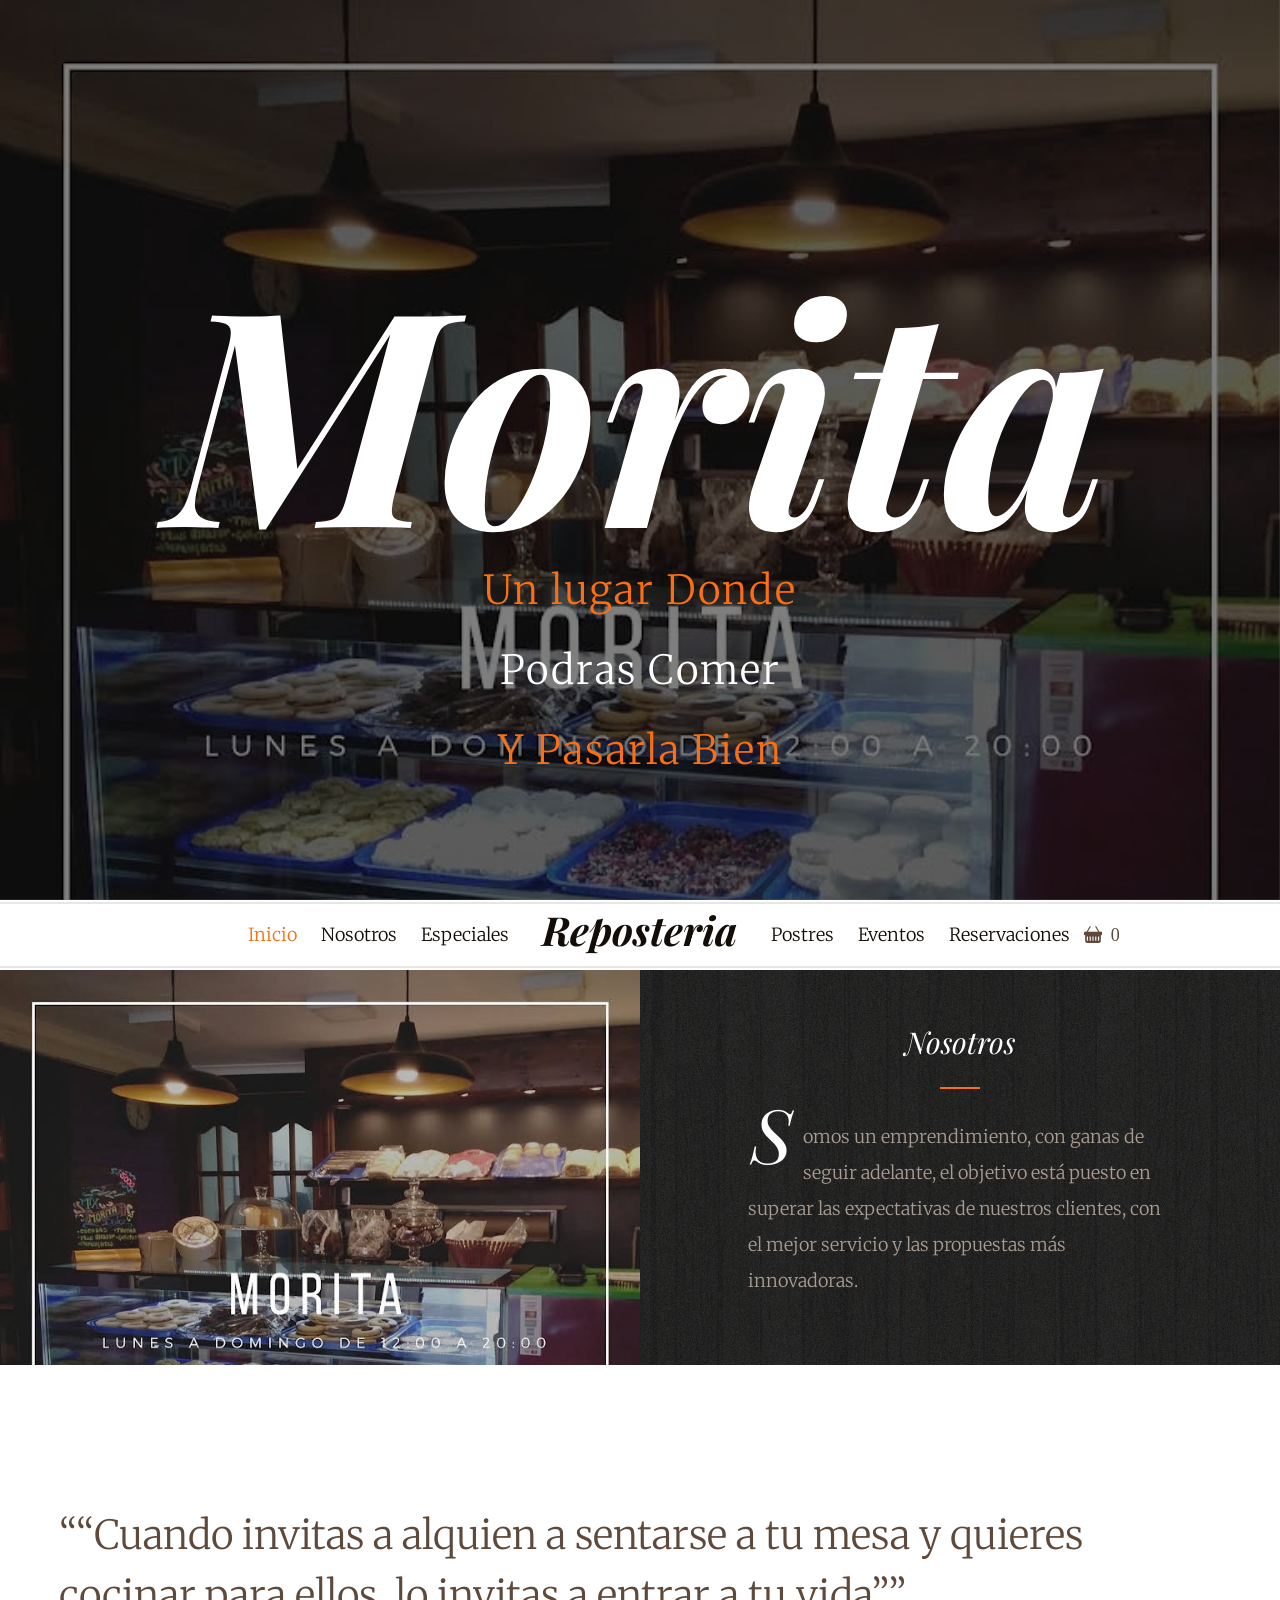
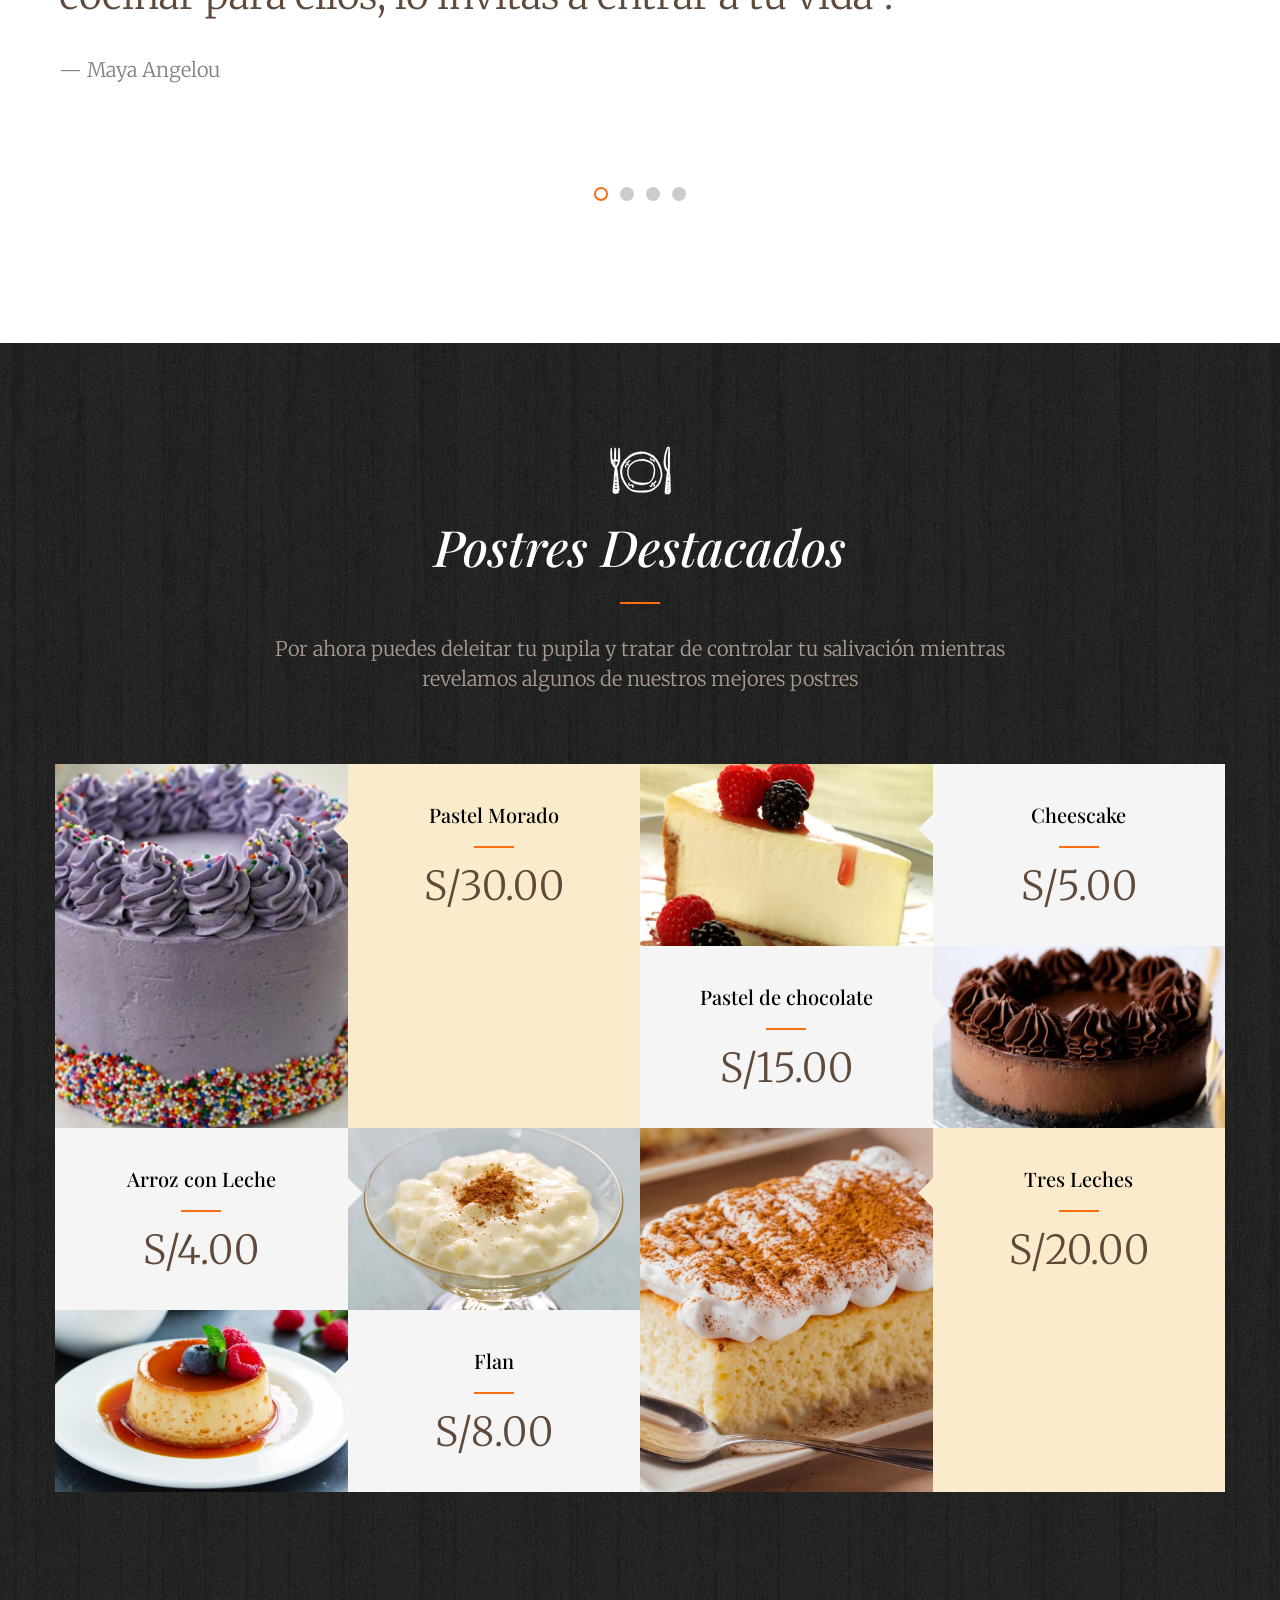
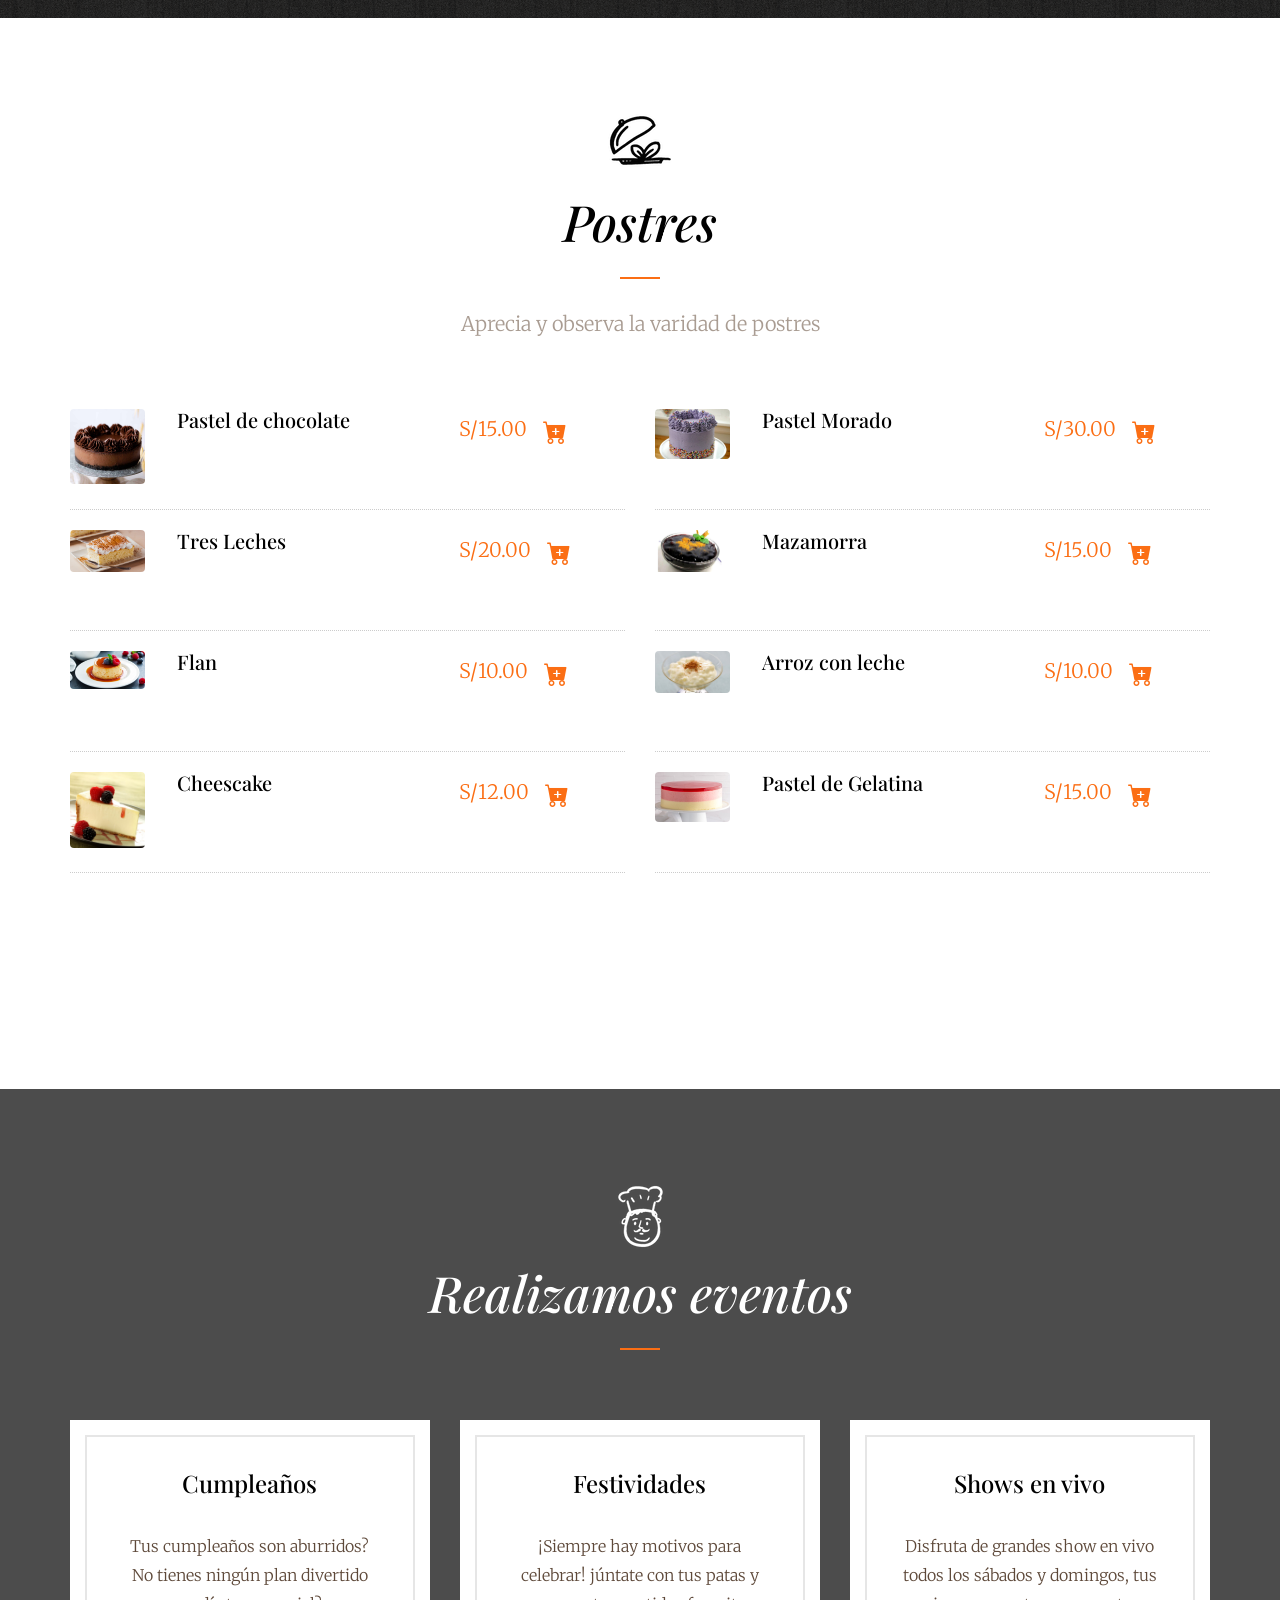
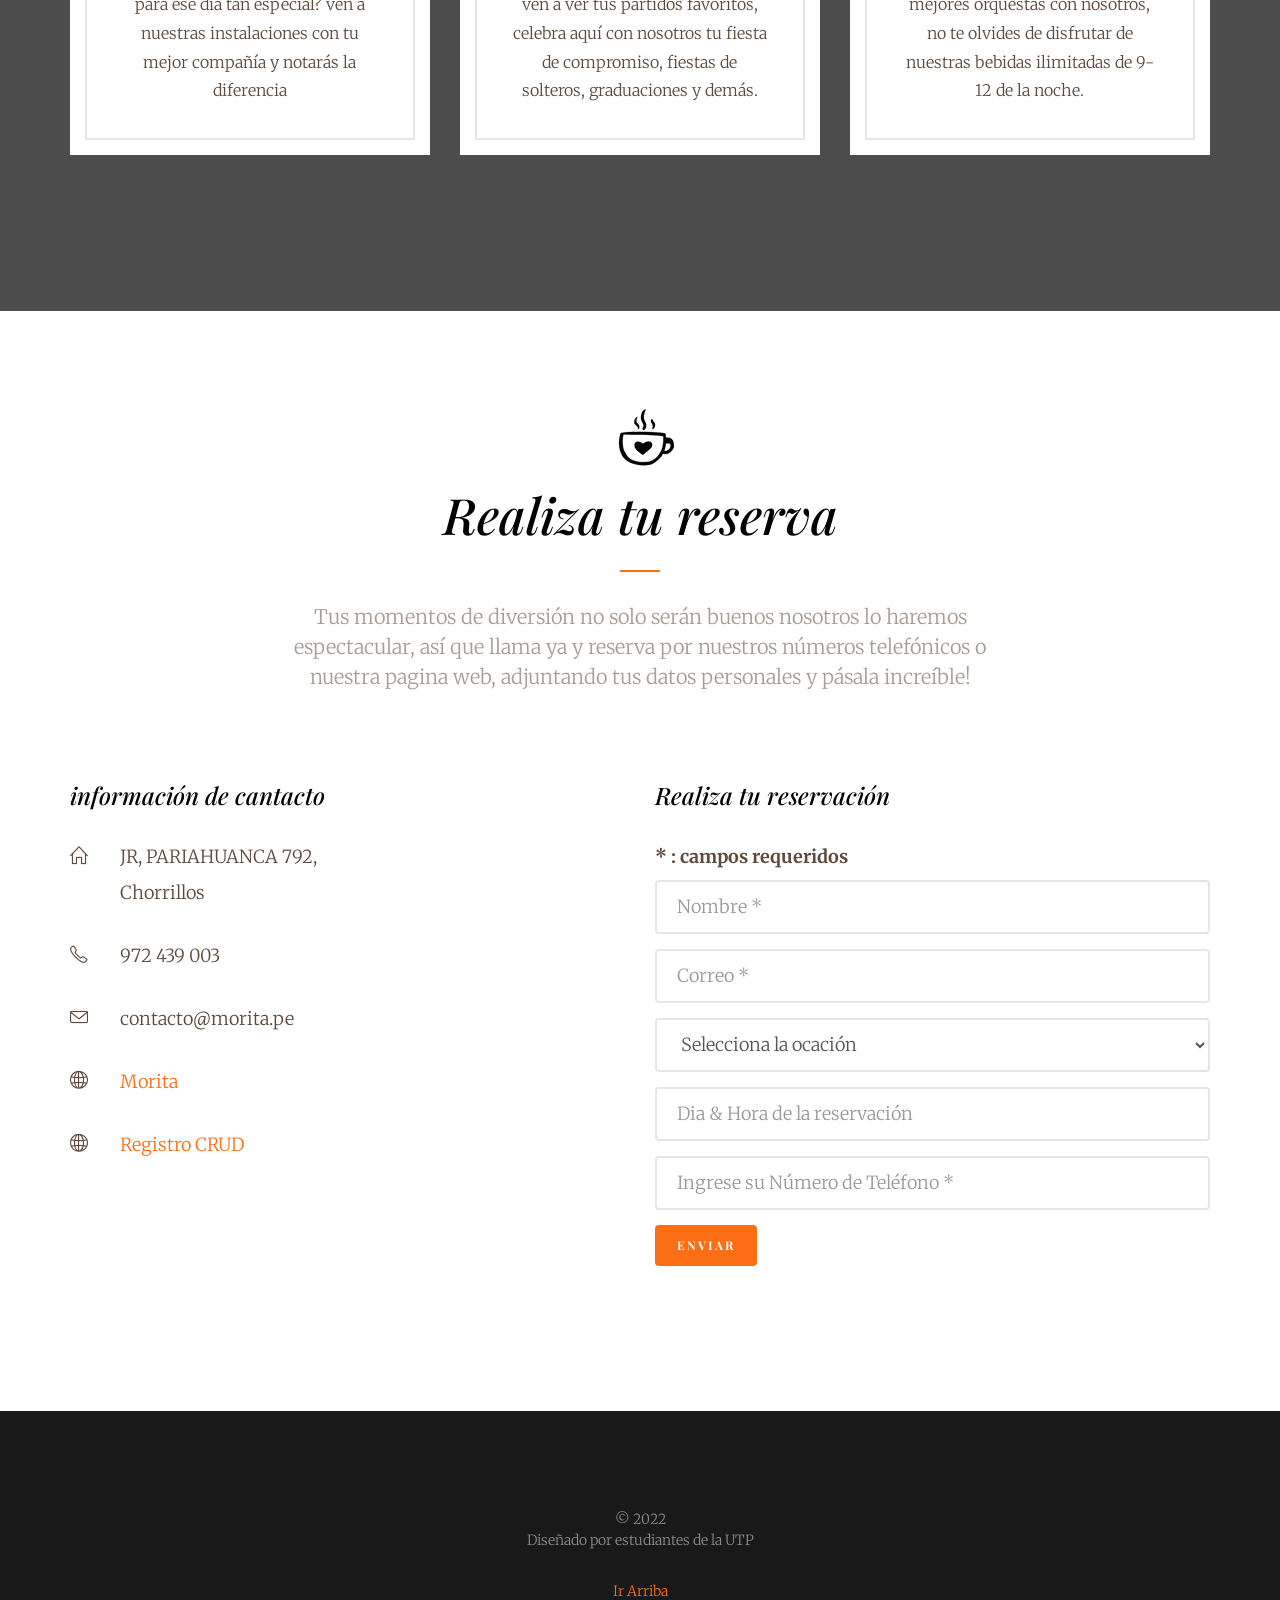
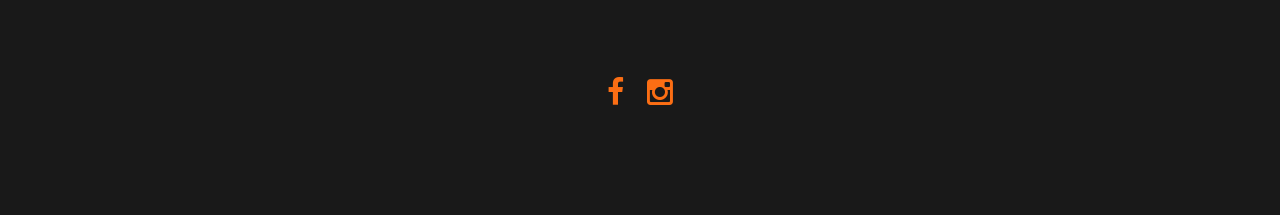
==== commit a95ad1d5: "Estándar Proyect" ====
--- a/Morita-index/src/main/resources/templates/index.html
+++ b/Morita-index/src/main/resources/templates/index.html
@@ -98,6 +98,14 @@
 						<div class="buyshop inactive">
 							<div class="container-buyshop">
 								<i class="bi bi-x-circle-fill buyshop-close" title="cerrar"></i>
+								<div class="sk-chase inactive">
+									<div class="sk-chase-dot"></div>
+									<div class="sk-chase-dot"></div>
+									<div class="sk-chase-dot"></div>
+									<div class="sk-chase-dot"></div>
+									<div class="sk-chase-dot"></div>
+									<div class="sk-chase-dot"></div>
+								</div>
 								<ul class="ul-buyshop">
 									<!-- HEAD -->
 									<li class="head-buyshop">
@@ -179,6 +187,7 @@
 										  <option>INTERBANK</option>
 										  <option>BBVA</option>
 										  <option>YAPE</option>
+										  <option>PLIM</option>
 										  <option  selected="" class="select-na-entidad" >NA</option>
 										</select>
 									</div>
--- a/Morita-index/src/main/resources/static/css/style.css
+++ b/Morita-index/src/main/resources/static/css/style.css
@@ -1764,6 +1764,14 @@
   max-height: 80%;
   overflow: auto;
 }
+
+/* .ul-buyshop::-webkit-scrollbar{
+  width: 4px;
+}
+.ul-buyshop::-webkit-scrollbar-thumb{
+  border-radius: 16px;
+  background-color: brown;
+} */
 
 .head-buyshop {
   position: sticky;
@@ -1982,6 +1990,65 @@
   filter: contrast(.4);
 }
 
+/* SPINNER */
+
+.sk-chase {
+  width: 70px;
+  height: 70px;
+  position: absolute;
+  top: 40%;
+  left: 45%;
+  animation: sk-chase 2.5s infinite linear both;
+}
+
+.sk-chase-dot {
+  width: 100%;
+  height: 100%;
+  position: absolute;
+  left: 0;
+  top: 0; 
+  animation: sk-chase-dot 2.0s infinite ease-in-out both; 
+}
+
+.sk-chase-dot:before {
+  content: '';
+  display: block;
+  width: 25%;
+  height: 25%;
+  background-color: brown;
+  border-radius: 100%;
+  animation: sk-chase-dot-before 2.0s infinite ease-in-out both; 
+}
+
+.sk-chase-dot:nth-child(1) { animation-delay: -1.1s; }
+.sk-chase-dot:nth-child(2) { animation-delay: -1.0s; }
+.sk-chase-dot:nth-child(3) { animation-delay: -0.9s; }
+.sk-chase-dot:nth-child(4) { animation-delay: -0.8s; }
+.sk-chase-dot:nth-child(5) { animation-delay: -0.7s; }
+.sk-chase-dot:nth-child(6) { animation-delay: -0.6s; }
+.sk-chase-dot:nth-child(1):before { animation-delay: -1.1s; }
+.sk-chase-dot:nth-child(2):before { animation-delay: -1.0s; }
+.sk-chase-dot:nth-child(3):before { animation-delay: -0.9s; }
+.sk-chase-dot:nth-child(4):before { animation-delay: -0.8s; }
+.sk-chase-dot:nth-child(5):before { animation-delay: -0.7s; }
+.sk-chase-dot:nth-child(6):before { animation-delay: -0.6s; }
+
+@keyframes sk-chase {
+  100% { transform: rotate(360deg); } 
+}
+
+@keyframes sk-chase-dot {
+  80%, 100% { transform: rotate(360deg); } 
+}
+
+@keyframes sk-chase-dot-before {
+  50% {
+    transform: scale(0.4); 
+  } 100%, 0% {
+    transform: scale(1.0); 
+  } 
+}
+
 .inactive {
   display: none;
 }
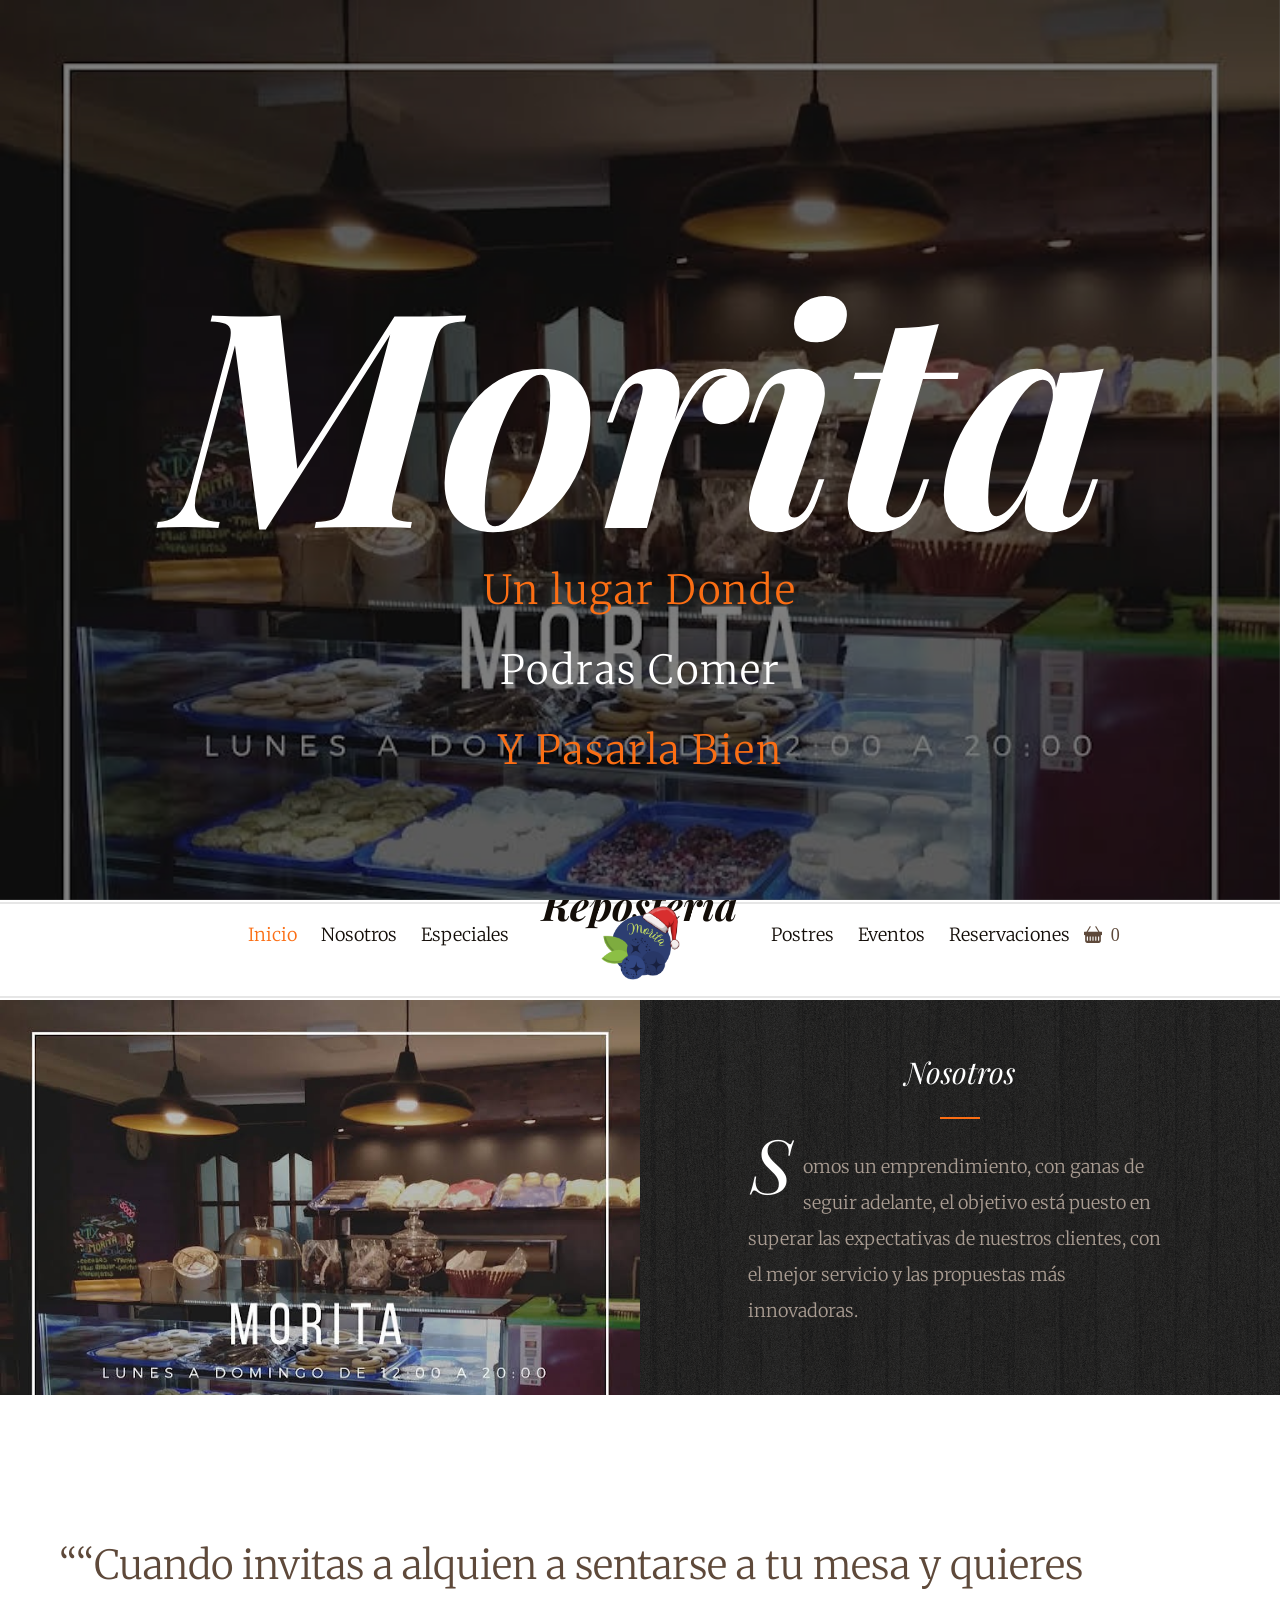
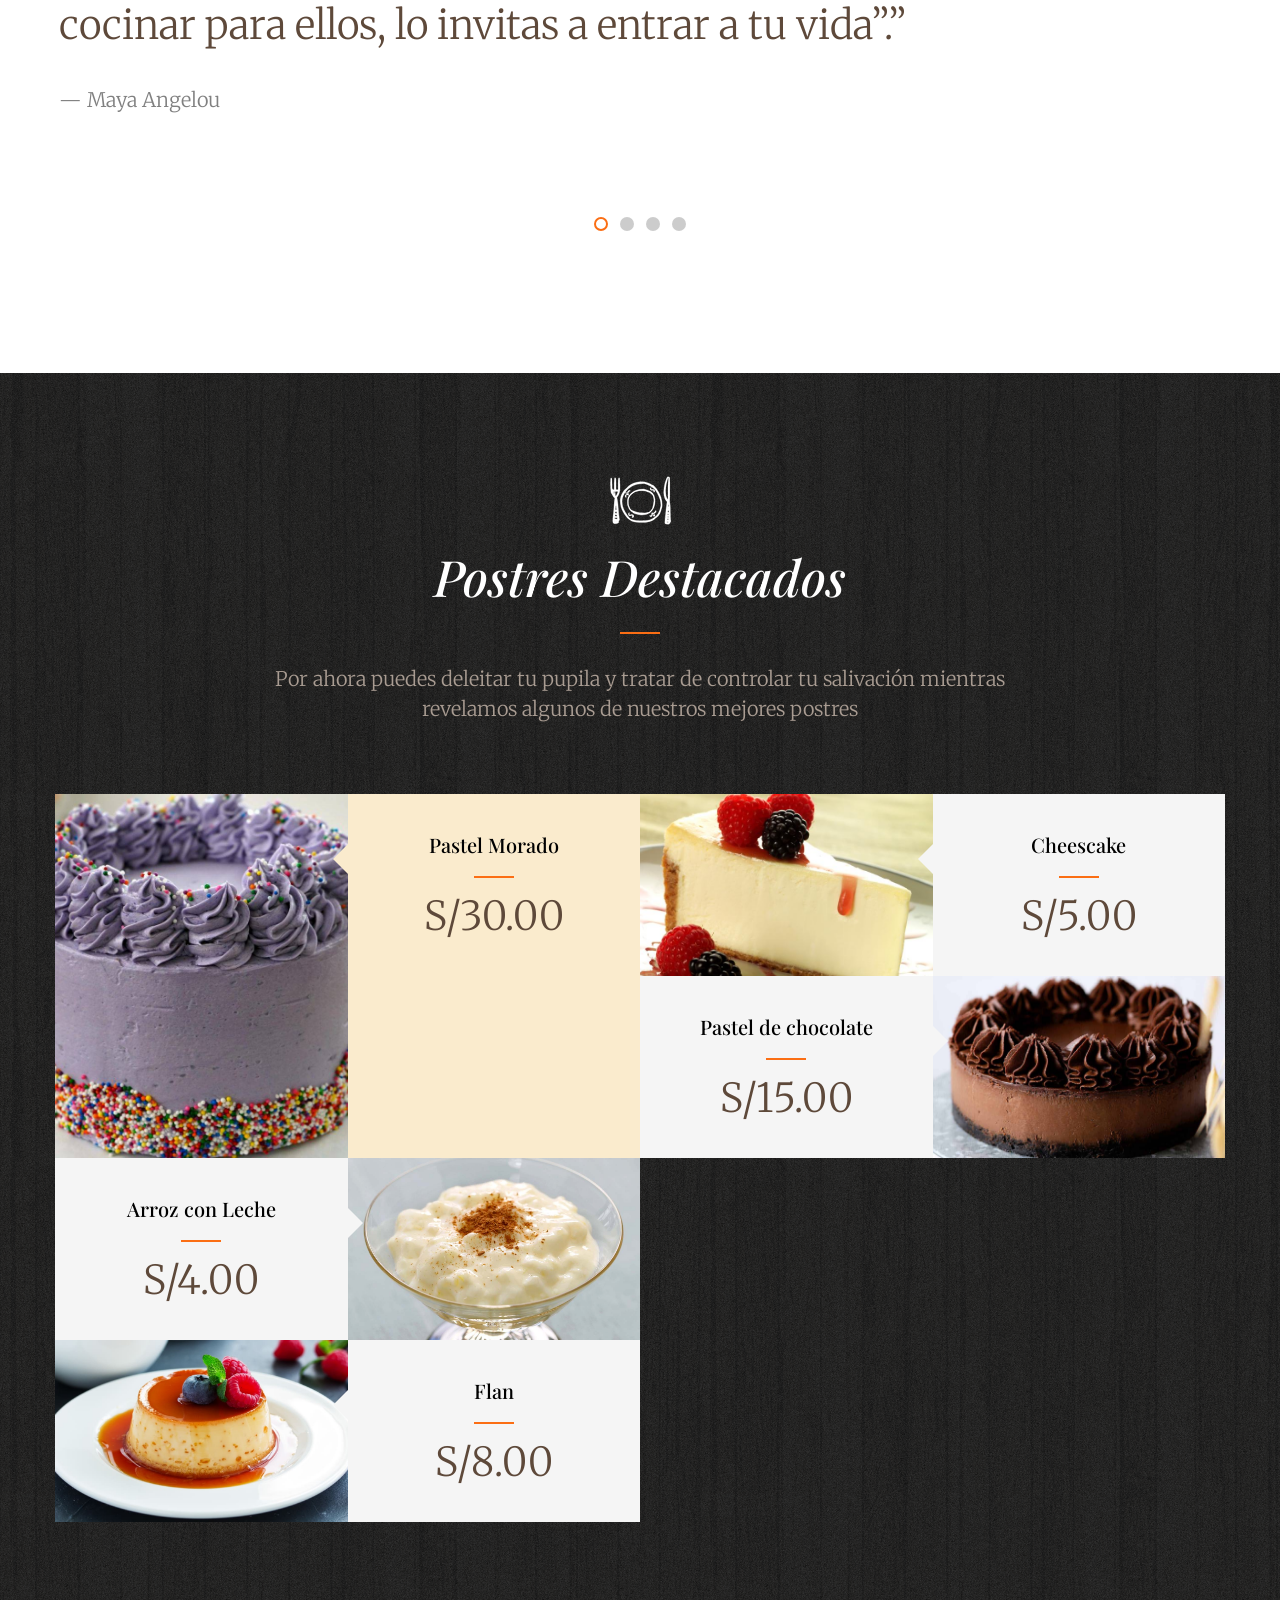
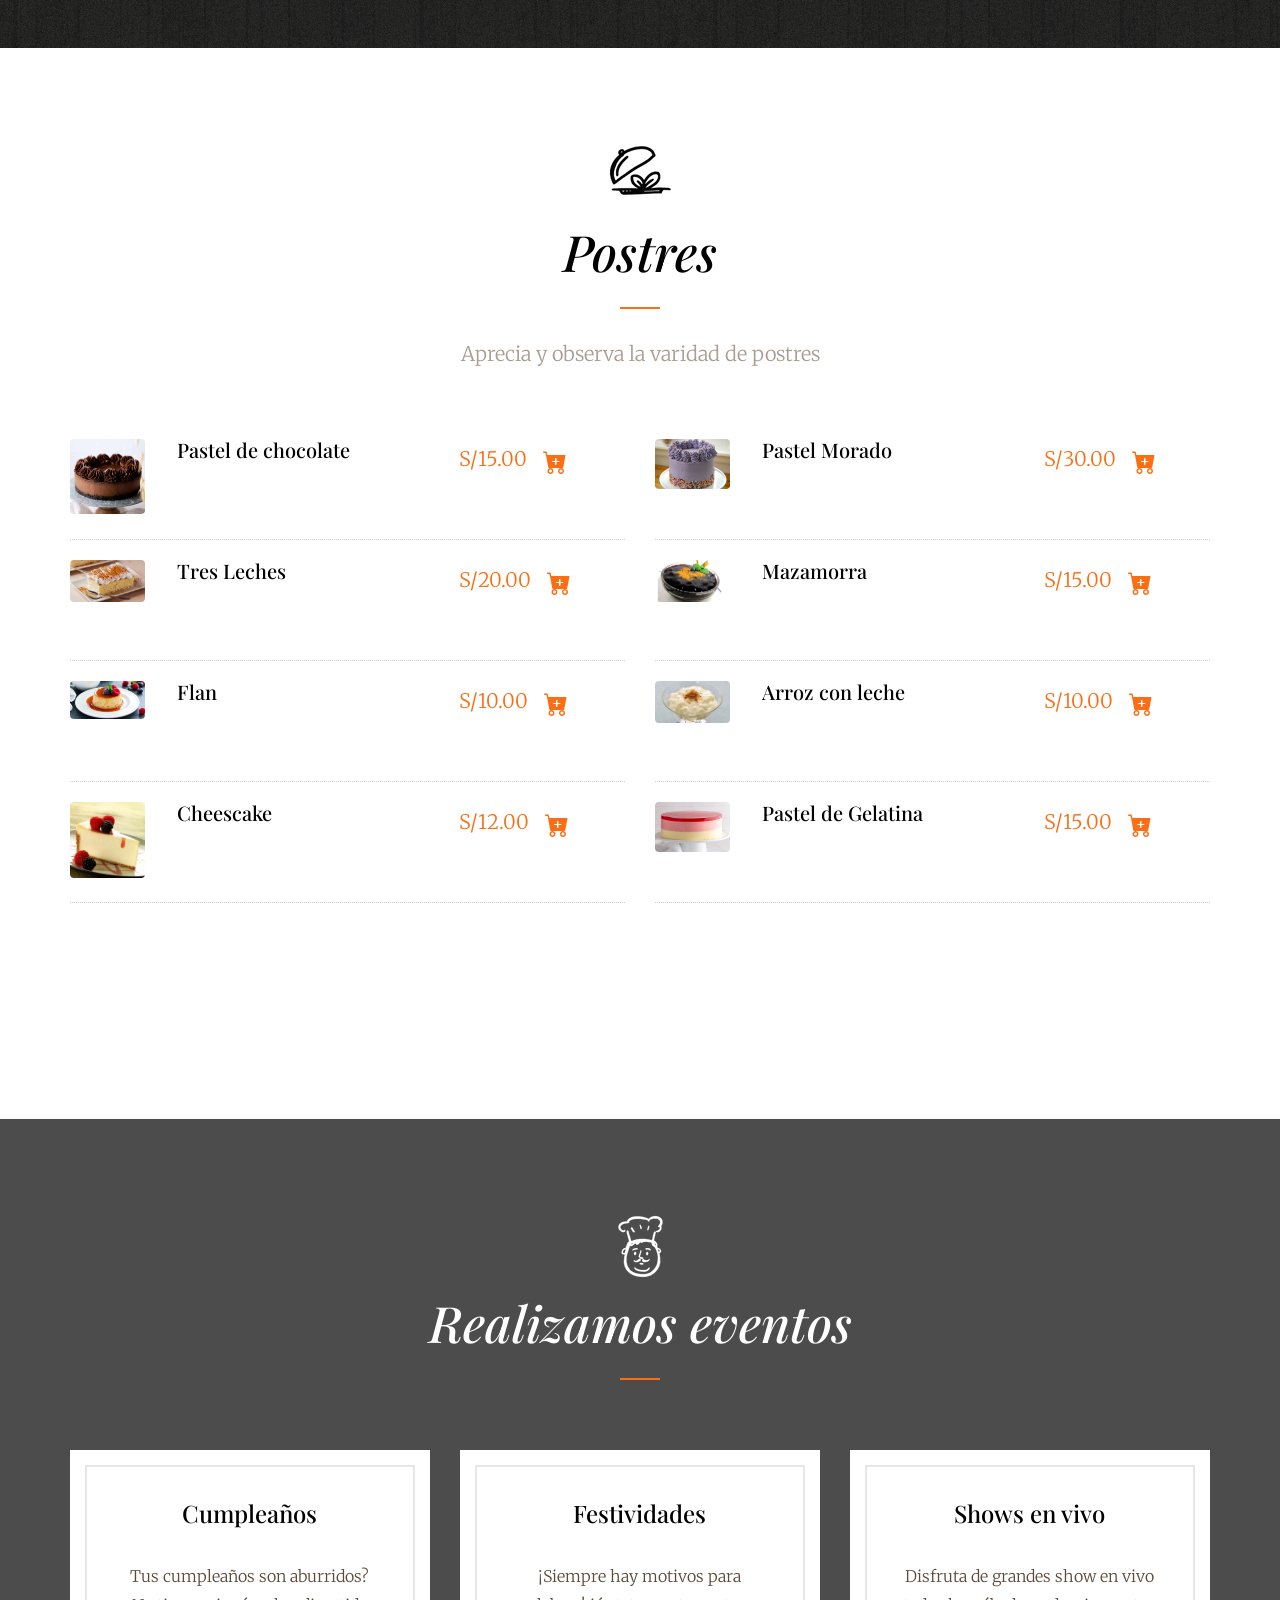
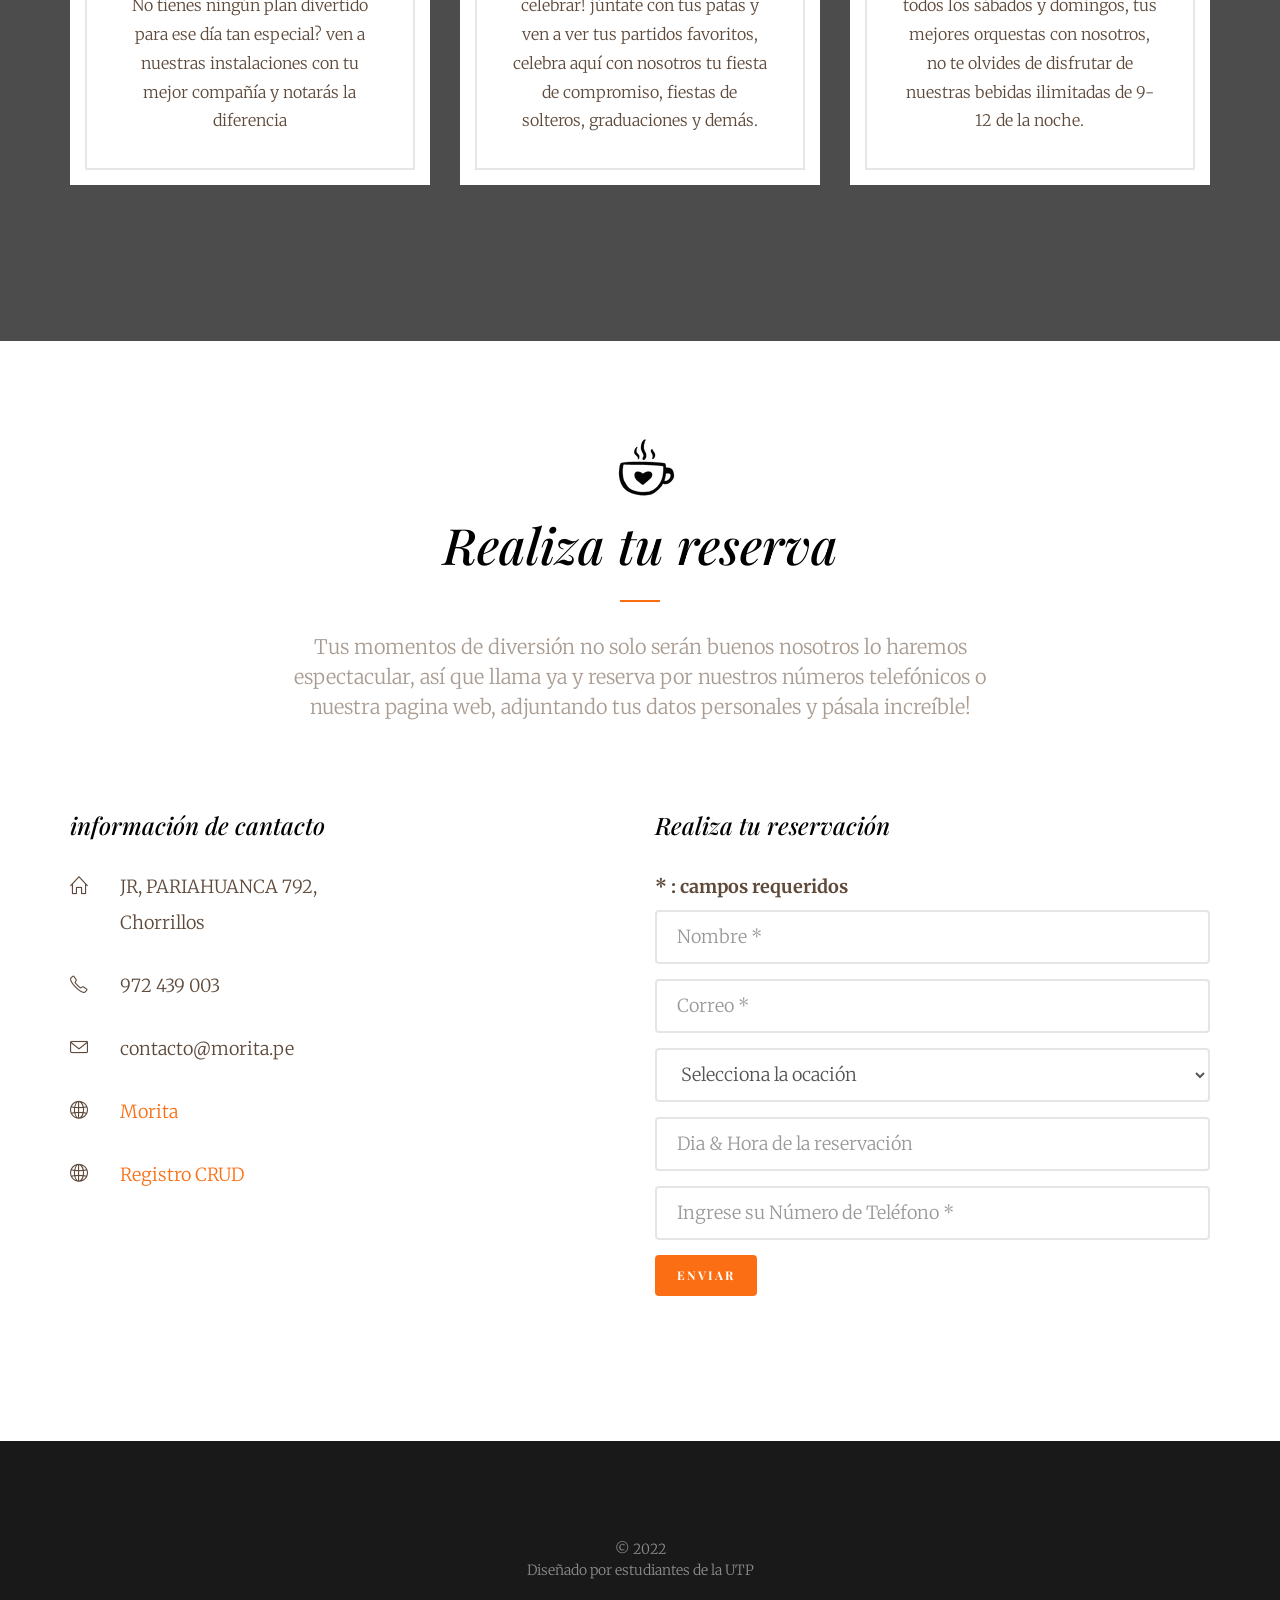
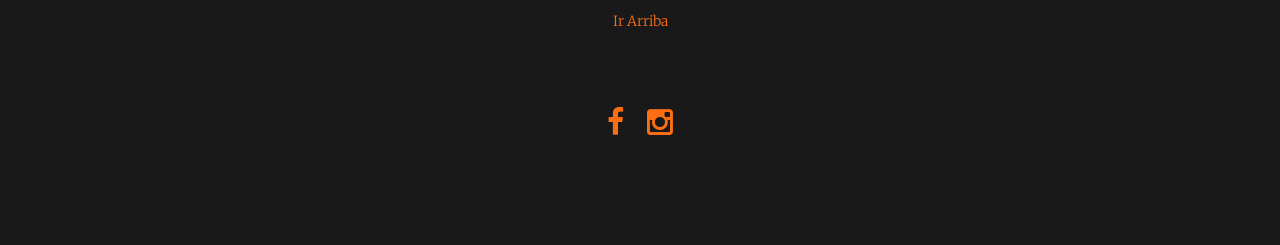
==== commit f07881c3: "Favicon" ====
--- a/Morita-index/src/main/resources/templates/index.html
+++ b/Morita-index/src/main/resources/templates/index.html
@@ -1,129 +1,157 @@
-
 <!DOCTYPE html>
 <!--[if lt IE 7]>      <html class="no-js lt-ie9 lt-ie8 lt-ie7"> <![endif]-->
 <!--[if IE 7]>         <html class="no-js lt-ie9 lt-ie8"> <![endif]-->
 <!--[if IE 8]>         <html class="no-js lt-ie9"> <![endif]-->
-<!--[if gt IE 8]><!--> <html class="no-js"> <!--<![endif]-->
-	<head>
-	<meta charset="utf-8">
-	<meta http-equiv="X-UA-Compatible" content="IE=edge">
-	<title>Pasteleria y Reposteria Morita</title>
-	<meta name="viewport" content="width=device-width, initial-scale=1">
-	<meta name="description" content="" />
-	<meta name="keywords" content="" />
-	<meta name="author" content="" />
-
-
-  	<!-- Facebook and Twitter integration -->
-	<meta property="og:title" content=""/>
-	<meta property="og:image" content=""/>
-	<meta property="og:url" content=""/>
-	<meta property="og:site_name" content=""/>
-	<meta property="og:description" content=""/>
-
-
-	<!-- Place favicon.ico and apple-touch-icon.png in the root directory -->
-	<link rel="shortcut icon" href="favicon.ico">
-
-	<link href='https://fonts.googleapis.com/css?family=Playfair+Display:400,700,400italic,700italic|Merriweather:300,400italic,300italic,400,700italic' rel='stylesheet' type='text/css'>
-	
-	<!-- Animate.css -->
-	<link rel="stylesheet" href="../static/css/animate.css">
-	<!-- Icomoon Icon Fonts-->
-	<link rel="stylesheet" href="../static/css/icomoon.css">
-	<!-- Simple Line Icons -->
-	<link rel="stylesheet" href="../static/css/simple-line-icons.css">
-	<!-- Datetimepicker -->
-	<link rel="stylesheet" href="../static/css/bootstrap-datetimepicker.min.css">
-	<!-- Flexslider -->
-	<link rel="stylesheet" href="../static/css/flexslider.css">
-	<!-- Bootstrap  -->
-	<link rel="stylesheet" href="../static/css/bootstrap.css">
-	<link rel="stylesheet" href="https://cdn.jsdelivr.net/npm/bootstrap-icons@1.10.2/font/bootstrap-icons.css">
-	<link rel="stylesheet" href="../static/css/style.css">
-	<!-- Bootstrap CDN -->
-	<!-- <link href="https://cdn.jsdelivr.net/npm/bootstrap@5.2.3/dist/css/bootstrap.min.css" rel="stylesheet" integrity="sha384-rbsA2VBKQhggwzxH7pPCaAqO46MgnOM80zW1RWuH61DGLwZJEdK2Kadq2F9CUG65" crossorigin="anonymous"> -->
-	<!-- <script src="https://cdn.jsdelivr.net/npm/bootstrap@5.2.3/dist/js/bootstrap.bundle.min.js" integrity="sha384-kenU1KFdBIe4zVF0s0G1M5b4hcpxyD9F7jL+jjXkk+Q2h455rYXK/7HAuoJl+0I4" crossorigin="anonymous"></script> -->
-
-
-
-
-	<script src="../static/js/modernizr-2.6.2.min.js"></script>
-	
-
-	</head>
-	<body>
-
-	<div id="fh5co-container">
-		<div id="fh5co-home" class="js-fullheight" data-section="home">
-			<div class="flexslider">
-				<div class="fh5co-overlay"></div>
-				<div class="fh5co-text">
-					<div class="container">
-						<div class="row">
-							<h1 class="to-animate">Morita</h1>
-							<h2 class="to-animate"><a>Un lugar Donde</a></h2><br>
-							<h2 class="to-animate">Podras Comer</h2><br>
-							<h2 class="to-animate"><a>Y Pasarla Bien</a></h2><br>
-
-						</div>
-					</div>
-				</div>
-			  	<ul class="slides">
-			   	<li style="background-image: url(../static/images/Portada.jpeg);" data-stellar-background-ratio="0.5"></li>
-			   	
-			  	</ul>
-
-			</div>
-			
-		</div>
-		
-		<div class="js-sticky">
-			<div class="fh5co-main-nav">
-				<div class="container-fluid">
-					<div class="fh5co-menu-1">
-						<a href="#" data-nav-section="home">Inicio</a>
-						<a href="#" data-nav-section="about">Nosotros</a>
-						<a href="#" data-nav-section="features">Especiales</a>
-					</div>
-					<div class="fh5co-logo">
-						<a href="index.html">Reposteria</a>
-					</div>
-					<div class="fh5co-menu-2">
-						<a href="#" data-nav-section="menu">Postres</a>
-						<a href="#" data-nav-section="events">Eventos</a>
-						<a href="#" data-nav-section="reservation">Reservaciones</a>
-						<i class="bi bi-basket-fill icon-buyshop" style="cursor: pointer;"> <span class="counter-products">0</span> </i> 
-						<!-- Carrito de Compras -->
-						<div class="buyshop inactive">
-							<div class="container-buyshop">
-								<i class="bi bi-x-circle-fill buyshop-close" title="cerrar"></i>
-								<div class="sk-chase inactive">
-									<div class="sk-chase-dot"></div>
-									<div class="sk-chase-dot"></div>
-									<div class="sk-chase-dot"></div>
-									<div class="sk-chase-dot"></div>
-									<div class="sk-chase-dot"></div>
-									<div class="sk-chase-dot"></div>
-								</div>
-								<ul class="ul-buyshop">
-									<!-- HEAD -->
-									<li class="head-buyshop">
-										<span style="display: flex; gap: 8px; align-items: center;">
-											<i class="bi bi-cart4" style="font-size: 32px;"></i>
-											<i>Carrito de Compras</i>
-										</span>
-										<i><b> <span class="counterProducts2">0</span> Producto(s)</b></i>
-									</li>
-
-									<!-- <li class="head-buyshop" style="justify-content: space-between;">
+<!--[if gt IE 8]><!-->
+<html class="no-js">
+  <!--<![endif]-->
+  <head>
+    <meta charset="utf-8" />
+    <meta http-equiv="X-UA-Compatible" content="IE=edge" />
+    <title>Pasteleria y Reposteria Morita</title>
+    <meta name="viewport" content="width=device-width, initial-scale=1" />
+    <meta name="description" content="" />
+    <meta name="keywords" content="" />
+    <meta name="author" content="" />
+
+    <!-- Facebook and Twitter integration -->
+    <meta property="og:title" content="" />
+    <meta property="og:image" content="" />
+    <meta property="og:url" content="" />
+    <meta property="og:site_name" content="" />
+    <meta property="og:description" content="" />
+
+    <!-- Place favicon.ico and apple-touch-icon.png in the root directory -->
+    <link rel="shortcut icon" href="favicon.ico" />
+    <link
+      rel="shortcut icon"
+      href="../static/images/favicon-16x16.png"
+      type="image/x-icon"
+    />
+
+    <link
+      href="https://fonts.googleapis.com/css?family=Playfair+Display:400,700,400italic,700italic|Merriweather:300,400italic,300italic,400,700italic"
+      rel="stylesheet"
+      type="text/css"
+    />
+
+    <!-- Animate.css -->
+    <link rel="stylesheet" href="../static/css/animate.css" />
+    <!-- Icomoon Icon Fonts-->
+    <link rel="stylesheet" href="../static/css/icomoon.css" />
+    <!-- Simple Line Icons -->
+    <link rel="stylesheet" href="../static/css/simple-line-icons.css" />
+    <!-- Datetimepicker -->
+    <link
+      rel="stylesheet"
+      href="../static/css/bootstrap-datetimepicker.min.css"
+    />
+    <!-- Flexslider -->
+    <link rel="stylesheet" href="../static/css/flexslider.css" />
+    <!-- Bootstrap  -->
+    <link rel="stylesheet" href="../static/css/bootstrap.css" />
+    <link
+      rel="stylesheet"
+      href="https://cdn.jsdelivr.net/npm/bootstrap-icons@1.10.2/font/bootstrap-icons.css"
+    />
+    <link rel="stylesheet" href="../static/css/style.css" />
+    <!-- Bootstrap CDN -->
+    <!-- <link href="https://cdn.jsdelivr.net/npm/bootstrap@5.2.3/dist/css/bootstrap.min.css" rel="stylesheet" integrity="sha384-rbsA2VBKQhggwzxH7pPCaAqO46MgnOM80zW1RWuH61DGLwZJEdK2Kadq2F9CUG65" crossorigin="anonymous"> -->
+    <!-- <script src="https://cdn.jsdelivr.net/npm/bootstrap@5.2.3/dist/js/bootstrap.bundle.min.js" integrity="sha384-kenU1KFdBIe4zVF0s0G1M5b4hcpxyD9F7jL+jjXkk+Q2h455rYXK/7HAuoJl+0I4" crossorigin="anonymous"></script> -->
+
+    <script src="../static/js/modernizr-2.6.2.min.js"></script>
+  </head>
+  <body>
+    <div id="fh5co-container">
+      <div id="fh5co-home" class="js-fullheight" data-section="home">
+        <div class="flexslider">
+          <div class="fh5co-overlay"></div>
+          <div class="fh5co-text">
+            <div class="container">
+              <div class="row">
+                <h1 class="to-animate">Morita</h1>
+                <h2 class="to-animate"><a>Un lugar Donde</a></h2>
+                <br />
+                <h2 class="to-animate">Podras Comer</h2>
+                <br />
+                <h2 class="to-animate"><a>Y Pasarla Bien</a></h2>
+                <br />
+              </div>
+            </div>
+          </div>
+          <ul class="slides">
+            <li
+              style="background-image: url(../static/images/Portada.jpeg)"
+              data-stellar-background-ratio="0.5"
+            ></li>
+          </ul>
+        </div>
+      </div>
+
+      <div class="js-sticky">
+        <div class="fh5co-main-nav">
+          <div class="container-fluid">
+            <div class="fh5co-menu-1">
+              <a href="#" data-nav-section="home">Inicio</a>
+              <a href="#" data-nav-section="about">Nosotros</a>
+              <a href="#" data-nav-section="features">Especiales</a>
+            </div>
+            <div class="fh5co-logo">
+              <a href="index.html" style="padding: 10px 0"
+                >Reposteria
+                <img
+                  style="display: inline; width: 80px"
+                  src="../static/images/Morita-fav.png"
+                  alt="morita"
+                />
+              </a>
+            </div>
+            <div class="fh5co-menu-2">
+              <a href="#" data-nav-section="menu">Postres</a>
+              <a href="#" data-nav-section="events">Eventos</a>
+              <a href="#" data-nav-section="reservation">Reservaciones</a>
+              <i class="bi bi-basket-fill icon-buyshop" style="cursor: pointer">
+                <span class="counter-products">0</span>
+              </i>
+              <!-- Carrito de Compras -->
+              <div class="buyshop inactive">
+                <div class="container-buyshop">
+                  <i
+                    class="bi bi-x-circle-fill buyshop-close"
+                    title="cerrar"
+                  ></i>
+                  <div class="sk-chase inactive">
+                    <div class="sk-chase-dot"></div>
+                    <div class="sk-chase-dot"></div>
+                    <div class="sk-chase-dot"></div>
+                    <div class="sk-chase-dot"></div>
+                    <div class="sk-chase-dot"></div>
+                    <div class="sk-chase-dot"></div>
+                  </div>
+                  <ul class="ul-buyshop">
+                    <!-- HEAD -->
+                    <li class="head-buyshop">
+                      <span
+                        style="display: flex; gap: 8px; align-items: center"
+                      >
+                        <i class="bi bi-cart4" style="font-size: 32px"></i>
+                        <i>Carrito de Compras</i>
+                      </span>
+                      <i
+                        ><b>
+                          <span class="counterProducts2">0</span> Producto(s)</b
+                        ></i
+                      >
+                    </li>
+
+                    <!-- <li class="head-buyshop" style="justify-content: space-between;">
 										<p>Imagen</p>										
 										<p>Nombre</p>										
 										<p>Precio</p>										
 										<p>Unidades</p>										
 									</li> -->
 
-									<!-- <li class="productSingle-buyshop">
+                    <!-- <li class="productSingle-buyshop">
 										<img class="img-buyshop" src="../static/images/arroz-con-leche.jpg" alt="">
 										<p>Arroz con Leche</p>
 										<p>s/15.00</p>
@@ -133,226 +161,378 @@
 											<i class="bi bi-dash-circle buyshop-minus"></i>
 										</span>
 										<i class="bi bi-trash3-fill icon-trash-buyshop" title="eliminar del carrito"></i>
-									</li> --> 
-									
-									
-									<li class="bottom-buyshop">
-										<p>Total: S/<span class="countTotalBuyshop">0.00</span></p>
-										<button class="button-56" role="button">Continuar Pedido</button>
-									</li>
-								</ul>
-							</div>
-							<div class="container-buyshop-form inactive">
-								<i class="bi bi-x-circle-fill buyshop-close" title="cerrar"></i>
-								<form  class="form-buyshop" action="https://formsubmit.co/U20215320@utp.edu.pe" method="POST">
-									
-									<div class="form-group form-inputs-default inactive">
-										<input id="CLiente" name="*PEDIDO ESTÁNDAR*" class="form-control" value="*RESUMEN DEL PEDIDO ESTÁNDAR*" placeholder="DETALLES" type="text" autocomplete="off" >
-										<input id="Total" name="Total" class="form-control  form-input-total" placeholder="Total" type="text" autocomplete="off" >
-										<input id="Products" name="N°Productos" class="form-control form-input-nProducts" placeholder="N° productos" type="text" autocomplete="off" >
-										<div class="form-group form-inputs-dynamic">
-											<!-- Pedidos -->
-										</div>
-										<input id="CLiente" name="*DETALLES*" class="form-control" value="*DATOS DEL CLIENTE Y DEL PEDIDO*" placeholder="DETALLES" type="text" autocomplete="off" >
-									</div>
-
-									<p style="font-weight: 700;" >Resumen de Pedido:</p>
-									<span class="align-content-form">
-										<p>Monto Total :</p>
-										<span class="form-resumen-total">s/170.00</span>
-									</span>
-									<span class="align-content-form">
-										<p>Número de Productos :</p>
-										<span class="form-resumen-totalProducts">0 Producto(s)</span>
-									</span>
-									<label for="name">* : campos requeridos</label>
-									<div class="form-group ">
-										<input id="name"  name="Nombre" class="form-control" placeholder="Nombre *" type="text" autocomplete="off" required>
-									</div>
-									<div class="form-group ">
-										<label for="email" class="sr-only">Correo</label>
-										<input id="email" name="Correo" class="form-control" placeholder="Correo *" type="email" autocomplete="off" required>
-									</div>
-									<div class="form-group">
-										<select class="form-control form-select-method" id="occation" name="Método de Pago" required>
-										  <option>Seleccione el método de pago</option>
-										  <option >Transferencia</option>
-										  <option >Presencial</option>
-										</select>
-									</div>
-									<div class="form-group inactive form-buyshop-entidad">
-										<select class="form-control form-select-entidad" id="occation" name="Entidad Financiera"  required>
-										  <option >Seleccione la entidad financiera</option>
-										  <option>BCP</option>
-										  <option>INTERBANK</option>
-										  <option>BBVA</option>
-										  <option>YAPE</option>
-										  <option>PLIM</option>
-										  <option  selected="" class="select-na-entidad" >NA</option>
-										</select>
-									</div>
-									<div class="form-group">
-										<label for="pedido" style="font-size: 16px; font-weight: 400; height: auto;"> ** : Solo disponible para transferencias</label>
-										<select class="form-control form-select-pedido" id="pedido" name="Pedido" required>
-										  <option>Como desea recibir su pedido</option>
-										  <option class="option-delivery" disabled>Delivery **</option>
-										  <option>Recojo en tienda</option>
-										</select>
-									</div>
-									<div class="form-group inactive form-buyshop-direction">
-										<label for="direccion" class="sr-only">Dirección</label>
-										<input id="direccion" name="Dirección" class="form-control form-input-direccion" placeholder="Ingrese su dirección" type="text" autocomplete="off">
-									</div>
-									<div class="form-group">
-										<label for="mephonessage" class="sr-only">Número de Teléfono</label>
-										<input id="phone" name="Teléfono" class="form-control" placeholder="Ingrese su Número de Teléfono *" type="number" required autocomplete="off">
-									</div>
-									<div class="form-group" style="display: flex; justify-content: space-between;">
-										<button type="button" class="button-59"><i class="bi bi-arrow-bar-left" style="font-size: 24px;"></i> Volver Atrás</button>
-										<input class="btn btn-primary" type="submit" value="Solicitar Pedido" />
-									</div>
-
-									<input type="hidden" name="_captcha" value="false" />
-									<!-- <input type="hidden" name="_cc" value="U20232323@utp.edu.pe,U17202885@utp.edu.pe,U18308730@utp.edu.pe "> -->
-									<input type="hidden" name="_subject" value="¡Nueva Petición de Pedido Estándar 👨‍🍳!">
-									<input type="hidden" name="_template" value="table">
-									<input type="hidden" name="_next" value="http://127.0.0.1:5500/Morita-index/src/main/resources/templates/gracias.html">
-								</form>
-							</div>
-						</div>
-					</div>
-				</div>
-				
-			</div>
-		</div>
-
-		<div id="fh5co-about" data-section="about">
-			<div class="fh5co-2col fh5co-bg to-animate-2" style="background-image: url(../static/images/Portada.jpeg)"></div>
-			<div class="fh5co-2col fh5co-text">
-				<h2 class="heading to-animate">Nosotros</h2>
-				<p class="to-animate"><span class="firstcharacter">S</span>omos un emprendimiento, con ganas 
-					de seguir adelante, el objetivo está puesto en superar las expectativas de nuestros 
-					clientes, con el mejor servicio y las propuestas más innovadoras.</p>
-					
-			</div>
-
-		</div>
-
-		<div id="fh5co-sayings">
-			<div class="container">
-				<div class="row to-animate">
-
-					<div class="flexslider">
-						<ul class="slides">
-							
-							<li>
-								<blockquote>
-									<p>&ldquo;“Cuando invitas a alquien a sentarse a tu mesa y quieres cocinar para 
-										ellos, lo invitas a entrar a tu vida”.&rdquo;</p>
-									<p class="quote-author">&mdash; Maya Angelou</p>
-								</blockquote>
-							</li>
-							<li>
-								<blockquote>
-									<p>&ldquo;“Tomar buenas decisiones con la comida son buenas 
-										inversiones”.&rdquo;</p>
-									<p class="quote-author">&mdash; Bethenny Frankerl</p>
-								</blockquote>
-							</li>
-							<li>
-								<blockquote>
-									<p>&ldquo;“Que tu medicina sea tu alimento, y el alimento tu 
-										medicina”.&rdquo;</p>
-									<p class="quote-author">&mdash; Hipócrates</p>
-								</blockquote>
-							</li>
-							<li>
-								<blockquote>
-									<p>&ldquo;“No preguntes qué puedes hacer por tu país. Pregunta qué 
-										hay de comer”.&rdquo;</p>
-									<p class="quote-author">&mdash; Orson Welles</p>
-								</blockquote>
-							</li>
-							
-							
-						</ul>
-					</div>
-
-				</div>
-			</div>
-		</div>
-
-		<div id="fh5co-featured" data-section="features">
-			<div class="container">
-				<div class="row text-center fh5co-heading row-padded">
-					<div class="col-md-8 col-md-offset-2">
-						<h2 class="heading to-animate">Postres Destacados</h2>
-						<p class="sub-heading to-animate">Por ahora puedes deleitar tu pupila y tratar de controlar tu salivación mientras revelamos algunos de nuestros mejores postres</p>
-					</div>
-				</div>
-				<div class="row">
-					<div class="fh5co-grid">
-						<div class="fh5co-v-half to-animate-2">
-							<div class="fh5co-v-col-2 fh5co-bg-img" style="background-image: url(../static/images/pastel-morado.jpg)"></div>
-							<div class="fh5co-v-col-2 fh5co-text fh5co-special-1 arrow-left">
-								<h2>Pastel Morado</h2>
-								<span class="pricing">S/30.00</span>
-								
-							</div>
-						</div>
-						<div class="fh5co-v-half">
-							<div class="fh5co-h-row-2 to-animate-2">
-								<div class="fh5co-v-col-2 fh5co-bg-img" style="background-image:url(../static/images/cheescake.jpg)"></div>
-								<div class="fh5co-v-col-2 fh5co-text arrow-left">
-									<h2>Cheescake</h2>
-									<span class="pricing">S/5.00</span>
-									
-								</div>
-							</div>
-							<div class="fh5co-h-row-2 fh5co-reversed to-animate-2">
-								<div class="fh5co-v-col-2 fh5co-bg-img" style="background-image: url(../static/images/pastel-chocolate.jpg)"></div>
-								<div class="fh5co-v-col-2 fh5co-text arrow-right">
-									<h2>Pastel de chocolate</h2>
-									<span class="pricing">S/15.00</span>
-									
-								</div>
-							</div>
-						</div>
-
-						<div class="fh5co-v-half">
-							<div class="fh5co-h-row-2 fh5co-reversed to-animate-2">
-								<div class="fh5co-v-col-2 fh5co-bg-img" style="background-image: url(../static/images/arroz-con-leche.jpg)"></div>
-								<div class="fh5co-v-col-2 fh5co-text arrow-right">
-									<h2>Arroz con Leche</h2>
-									<span class="pricing">S/4.00</span>
-									
-								</div>
-							</div>
-							<div class="fh5co-h-row-2 to-animate-2">
-								<div class="fh5co-v-col-2 fh5co-bg-img" style="background-image: url(../static/images/flan.jpg)"></div>
-								<div class="fh5co-v-col-2 fh5co-text arrow-left">
-									<h2>Flan</h2>
-									<span class="pricing">S/8.00</span>
-									
-								</div>
-							</div>
-						</div>
-						<div class="fh5co-v-half to-animate-2">
-							<div class="fh5co-v-col-2 fh5co-bg-img" style="background-image: url(../static/images/tresLeches.jpg)"></div>
-							<div class="fh5co-v-col-2 fh5co-text fh5co-special-1 arrow-left">
-								<h2>Tres Leches</h2>
-								<span class="pricing">S/20.00</span>
-								
-							</div>
-						</div>
-
-					</div>
-				</div>
-
-			</div>
-		</div>
-
-		 <!-- <div id="fh5co-type" style="background-image: url(../static/images/slide_3.jpg);" data-stellar-background-ratio="0.5">
+									</li> -->
+
+                    <li class="bottom-buyshop">
+                      <p>
+                        Total: S/<span class="countTotalBuyshop">0.00</span>
+                      </p>
+                      <button class="button-56" role="button">
+                        Continuar Pedido
+                      </button>
+                    </li>
+                  </ul>
+                </div>
+                <div class="container-buyshop-form inactive">
+                  <i
+                    class="bi bi-x-circle-fill buyshop-close"
+                    title="cerrar"
+                  ></i>
+                  <form
+                    class="form-buyshop"
+                    action="https://formsubmit.co/U20215320@utp.edu.pe"
+                    method="POST"
+                  >
+                    <div class="form-group form-inputs-default inactive">
+                      <input
+                        id="CLiente"
+                        name="*PEDIDO ESTÁNDAR*"
+                        class="form-control"
+                        value="*RESUMEN DEL PEDIDO ESTÁNDAR*"
+                        placeholder="DETALLES"
+                        type="text"
+                        autocomplete="off"
+                      />
+                      <input
+                        id="Total"
+                        name="Total"
+                        class="form-control form-input-total"
+                        placeholder="Total"
+                        type="text"
+                        autocomplete="off"
+                      />
+                      <input
+                        id="Products"
+                        name="N°Productos"
+                        class="form-control form-input-nProducts"
+                        placeholder="N° productos"
+                        type="text"
+                        autocomplete="off"
+                      />
+                      <div class="form-group form-inputs-dynamic">
+                        <!-- Pedidos -->
+                      </div>
+                      <input
+                        id="CLiente"
+                        name="*DETALLES*"
+                        class="form-control"
+                        value="*DATOS DEL CLIENTE Y DEL PEDIDO*"
+                        placeholder="DETALLES"
+                        type="text"
+                        autocomplete="off"
+                      />
+                    </div>
+
+                    <p style="font-weight: 700">Resumen de Pedido:</p>
+                    <span class="align-content-form">
+                      <p>Monto Total :</p>
+                      <span class="form-resumen-total">s/170.00</span>
+                    </span>
+                    <span class="align-content-form">
+                      <p>Número de Productos :</p>
+                      <span class="form-resumen-totalProducts"
+                        >0 Producto(s)</span
+                      >
+                    </span>
+                    <label for="name">* : campos requeridos</label>
+                    <div class="form-group">
+                      <input
+                        id="name"
+                        name="Nombre"
+                        class="form-control"
+                        placeholder="Nombre *"
+                        type="text"
+                        autocomplete="off"
+                        required
+                      />
+                    </div>
+                    <div class="form-group">
+                      <label for="email" class="sr-only">Correo</label>
+                      <input
+                        id="email"
+                        name="Correo"
+                        class="form-control"
+                        placeholder="Correo *"
+                        type="email"
+                        autocomplete="off"
+                        required
+                      />
+                    </div>
+                    <div class="form-group">
+                      <select
+                        class="form-control form-select-method"
+                        id="occation"
+                        name="Método de Pago"
+                        required
+                      >
+                        <option>Seleccione el método de pago</option>
+                        <option>Transferencia</option>
+                        <option>Presencial</option>
+                      </select>
+                    </div>
+                    <div class="form-group inactive form-buyshop-entidad">
+                      <select
+                        class="form-control form-select-entidad"
+                        id="occation"
+                        name="Entidad Financiera"
+                        required
+                      >
+                        <option>Seleccione la entidad financiera</option>
+                        <option>BCP</option>
+                        <option>INTERBANK</option>
+                        <option>BBVA</option>
+                        <option>YAPE</option>
+                        <option>PLIM</option>
+                        <option selected="" class="select-na-entidad">
+                          NA
+                        </option>
+                      </select>
+                    </div>
+                    <div class="form-group">
+                      <label
+                        for="pedido"
+                        style="font-size: 16px; font-weight: 400; height: auto"
+                      >
+                        ** : Solo disponible para transferencias</label
+                      >
+                      <select
+                        class="form-control form-select-pedido"
+                        id="pedido"
+                        name="Pedido"
+                        required
+                      >
+                        <option>Como desea recibir su pedido</option>
+                        <option class="option-delivery" disabled>
+                          Delivery **
+                        </option>
+                        <option>Recojo en tienda</option>
+                      </select>
+                    </div>
+                    <div class="form-group inactive form-buyshop-direction">
+                      <label for="direccion" class="sr-only">Dirección</label>
+                      <input
+                        id="direccion"
+                        name="Dirección"
+                        class="form-control form-input-direccion"
+                        placeholder="Ingrese su dirección"
+                        type="text"
+                        autocomplete="off"
+                      />
+                    </div>
+                    <div class="form-group">
+                      <label for="mephonessage" class="sr-only"
+                        >Número de Teléfono</label
+                      >
+                      <input
+                        id="phone"
+                        name="Teléfono"
+                        class="form-control"
+                        placeholder="Ingrese su Número de Teléfono *"
+                        type="number"
+                        required
+                        autocomplete="off"
+                      />
+                    </div>
+                    <div
+                      class="form-group"
+                      style="display: flex; justify-content: space-between"
+                    >
+                      <button type="button" class="button-59">
+                        <i
+                          class="bi bi-arrow-bar-left"
+                          style="font-size: 24px"
+                        ></i>
+                        Volver Atrás
+                      </button>
+                      <input
+                        class="btn btn-primary"
+                        type="submit"
+                        value="Solicitar Pedido"
+                      />
+                    </div>
+
+                    <input type="hidden" name="_captcha" value="false" />
+                    <!-- <input type="hidden" name="_cc" value="U20232323@utp.edu.pe,U17202885@utp.edu.pe,U18308730@utp.edu.pe "> -->
+                    <input
+                      type="hidden"
+                      name="_subject"
+                      value="¡Nueva Petición de Pedido Estándar 👨‍🍳!"
+                    />
+                    <input type="hidden" name="_template" value="table" />
+                    <input
+                      type="hidden"
+                      name="_next"
+                      value="http://127.0.0.1:5500/Morita-index/src/main/resources/templates/gracias.html"
+                    />
+                  </form>
+                </div>
+              </div>
+            </div>
+          </div>
+        </div>
+      </div>
+
+      <div id="fh5co-about" data-section="about">
+        <div
+          class="fh5co-2col fh5co-bg to-animate-2"
+          style="background-image: url(../static/images/Portada.jpeg)"
+        ></div>
+        <div class="fh5co-2col fh5co-text">
+          <h2 class="heading to-animate">Nosotros</h2>
+          <p class="to-animate">
+            <span class="firstcharacter">S</span>omos un emprendimiento, con
+            ganas de seguir adelante, el objetivo está puesto en superar las
+            expectativas de nuestros clientes, con el mejor servicio y las
+            propuestas más innovadoras.
+          </p>
+        </div>
+      </div>
+
+      <div id="fh5co-sayings">
+        <div class="container">
+          <div class="row to-animate">
+            <div class="flexslider">
+              <ul class="slides">
+                <li>
+                  <blockquote>
+                    <p>
+                      &ldquo;“Cuando invitas a alquien a sentarse a tu mesa y
+                      quieres cocinar para ellos, lo invitas a entrar a tu
+                      vida”.&rdquo;
+                    </p>
+                    <p class="quote-author">&mdash; Maya Angelou</p>
+                  </blockquote>
+                </li>
+                <li>
+                  <blockquote>
+                    <p>
+                      &ldquo;“Tomar buenas decisiones con la comida son buenas
+                      inversiones”.&rdquo;
+                    </p>
+                    <p class="quote-author">&mdash; Bethenny Frankerl</p>
+                  </blockquote>
+                </li>
+                <li>
+                  <blockquote>
+                    <p>
+                      &ldquo;“Que tu medicina sea tu alimento, y el alimento tu
+                      medicina”.&rdquo;
+                    </p>
+                    <p class="quote-author">&mdash; Hipócrates</p>
+                  </blockquote>
+                </li>
+                <li>
+                  <blockquote>
+                    <p>
+                      &ldquo;“No preguntes qué puedes hacer por tu país.
+                      Pregunta qué hay de comer”.&rdquo;
+                    </p>
+                    <p class="quote-author">&mdash; Orson Welles</p>
+                  </blockquote>
+                </li>
+              </ul>
+            </div>
+          </div>
+        </div>
+      </div>
+
+      <div id="fh5co-featured" data-section="features">
+        <div class="container">
+          <div class="row text-center fh5co-heading row-padded">
+            <div class="col-md-8 col-md-offset-2">
+              <h2 class="heading to-animate">Postres Destacados</h2>
+              <p class="sub-heading to-animate">
+                Por ahora puedes deleitar tu pupila y tratar de controlar tu
+                salivación mientras revelamos algunos de nuestros mejores
+                postres
+              </p>
+            </div>
+          </div>
+          <div class="row">
+            <div class="fh5co-grid">
+              <div class="fh5co-v-half to-animate-2">
+                <div
+                  class="fh5co-v-col-2 fh5co-bg-img"
+                  style="
+                    background-image: url(../static/images/pastel-morado.jpg);
+                  "
+                ></div>
+                <div
+                  class="fh5co-v-col-2 fh5co-text fh5co-special-1 arrow-left"
+                >
+                  <h2>Pastel Morado</h2>
+                  <span class="pricing">S/30.00</span>
+                </div>
+              </div>
+              <div class="fh5co-v-half">
+                <div class="fh5co-h-row-2 to-animate-2">
+                  <div
+                    class="fh5co-v-col-2 fh5co-bg-img"
+                    style="
+                      background-image: url(../static/images/cheescake.jpg);
+                    "
+                  ></div>
+                  <div class="fh5co-v-col-2 fh5co-text arrow-left">
+                    <h2>Cheescake</h2>
+                    <span class="pricing">S/5.00</span>
+                  </div>
+                </div>
+                <div class="fh5co-h-row-2 fh5co-reversed to-animate-2">
+                  <div
+                    class="fh5co-v-col-2 fh5co-bg-img"
+                    style="
+                      background-image: url(../static/images/pastel-chocolate.jpg);
+                    "
+                  ></div>
+                  <div class="fh5co-v-col-2 fh5co-text arrow-right">
+                    <h2>Pastel de chocolate</h2>
+                    <span class="pricing">S/15.00</span>
+                  </div>
+                </div>
+              </div>
+
+              <div class="fh5co-v-half">
+                <div class="fh5co-h-row-2 fh5co-reversed to-animate-2">
+                  <div
+                    class="fh5co-v-col-2 fh5co-bg-img"
+                    style="
+                      background-image: url(../static/images/arroz-con-leche.jpg);
+                    "
+                  ></div>
+                  <div class="fh5co-v-col-2 fh5co-text arrow-right">
+                    <h2>Arroz con Leche</h2>
+                    <span class="pricing">S/4.00</span>
+                  </div>
+                </div>
+                <div class="fh5co-h-row-2 to-animate-2">
+                  <div
+                    class="fh5co-v-col-2 fh5co-bg-img"
+                    style="background-image: url(../static/images/flan.jpg)"
+                  ></div>
+                  <div class="fh5co-v-col-2 fh5co-text arrow-left">
+                    <h2>Flan</h2>
+                    <span class="pricing">S/8.00</span>
+                  </div>
+                </div>
+              </div>
+              <div class="fh5co-v-half to-animate-2">
+                <div
+                  class="fh5co-v-col-2 fh5co-bg-img"
+                  style="background-image: url(../static/images/tresLeches.jpg)"
+                ></div>
+                <div
+                  class="fh5co-v-col-2 fh5co-text fh5co-special-1 arrow-left"
+                >
+                  <h2>Tres Leches</h2>
+                  <span class="pricing">S/20.00</span>
+                </div>
+              </div>
+            </div>
+          </div>
+        </div>
+      </div>
+
+      <!-- <div id="fh5co-type" style="background-image: url(../static/images/slide_3.jpg);" data-stellar-background-ratio="0.5">
 			<div class="fh5co-overlay"></div>
 			<div class="container">
 				<div class="row">
@@ -384,348 +564,446 @@
 			</div>
 		</div>  -->
 
-		<div id="fh5co-menus" data-section="menu">
-			<div class="container">
-				<div class="row text-center fh5co-heading row-padded">
-					<div class="col-md-8 col-md-offset-2">
-						<h2 class="heading to-animate">Postres</h2>
-						<p class="sub-heading to-animate">Aprecia y observa la varidad de postres</p>
-					</div>
-				</div>
-				<div class="row row-padded">
-					<div class="col-md-6">
-						<div class="fh5co-food-menu to-animate-2">
-							<!-- <h2 class="fh5co-drinks">Postres Clásicos</h2> -->
-							<!-- <h2 >Postres Clásicos</h2> -->
-							<ul>
-								<li>
-									<div class="fh5co-food-desc">
-										<figure>
-											<img src="../static/images/pastel-chocolate.jpg" class="img-responsive" alt="Free HTML5 Templates by FREEHTML5.co">
-										</figure>
-										<div>
-											<h3>Pastel de chocolate</h3>
-											<!-- <i class="icon-admin edit bi bi-pen-fill" title="Editar" ></i>
+      <div id="fh5co-menus" data-section="menu">
+        <div class="container">
+          <div class="row text-center fh5co-heading row-padded">
+            <div class="col-md-8 col-md-offset-2">
+              <h2 class="heading to-animate">Postres</h2>
+              <p class="sub-heading to-animate">
+                Aprecia y observa la varidad de postres
+              </p>
+            </div>
+          </div>
+          <div class="row row-padded">
+            <div class="col-md-6">
+              <div class="fh5co-food-menu to-animate-2">
+                <!-- <h2 class="fh5co-drinks">Postres Clásicos</h2> -->
+                <!-- <h2 >Postres Clásicos</h2> -->
+                <ul>
+                  <li>
+                    <div class="fh5co-food-desc">
+                      <figure>
+                        <img
+                          src="../static/images/pastel-chocolate.jpg"
+                          class="img-responsive"
+                          alt="Free HTML5 Templates by FREEHTML5.co"
+                        />
+                      </figure>
+                      <div>
+                        <h3>Pastel de chocolate</h3>
+                        <!-- <i class="icon-admin edit bi bi-pen-fill" title="Editar" ></i>
 											<i class="icon-admin save bi bi-save-fill" title="Guardar"></i>
 											<input class="input-admin inactive" type="text"> -->
-											<!-- <p>Limón, fresa o maracuyá</p> -->
-										</div>
-									</div>
-									<div class="fh5co-food-pricing">
-										<span >S/15.00</span>
-									</div>
-								</li>
-								<li>
-									<div class="fh5co-food-desc">
-										<figure>
-											<img src="../static/images/tresLeches.jpg" class="img-responsive" alt="Free HTML5 Templates by FREEHTML5.co">
-										</figure>
-										<div>
-											<h3>Tres Leches</h3>
-											<!-- <p>Limón, fresa o maracuyá</p> -->
-										</div>
-									</div>
-									<div class="fh5co-food-pricing ">
-										<span>S/20.00</span>
-									</div>
-								</li>
-								<li>
-									<div class="fh5co-food-desc">
-										<figure>
-											<img src="../static/images/flan.jpg" class="img-responsive" alt="Free HTML5 Templates by FREEHTML5.co">
-										</figure>
-										<div>
-											<h3>Flan</h3>
-											<!-- <p>Limón, fresa o maracuyá</p> -->
-										</div>
-									</div>
-									<div class="fh5co-food-pricing">
-										<span>S/10.00</span>
-									</div>
-								</li>
-								<li>
-									<div class="fh5co-food-desc">
-										<figure>
-											<img src="../static/images/cheescake.jpg" class="img-responsive" alt="Free HTML5 Templates by FREEHTML5.co">
-										</figure>
-										<div>
-											<h3>Cheescake</h3>
-											<!-- <p>Pisco, leche evaporada y algarrobina.</p> -->
-										</div>
-									</div>
-									<div class="fh5co-food-pricing">
-										<span>S/12.00</span>
-									</div>
-								</li>
-							</ul>
-						</div>
-					</div>
-					<div class="col-md-6">
-						<div class="fh5co-food-menu to-animate-2">
-							<!-- <h2 class="fh5co-dishes">Bebidas</h2> -->
-							<!-- <h2 >Postres</h2> -->
-							<ul>
-								<li>
-									<div class="fh5co-food-desc">
-										<figure>
-											<img src="../static/images/pastel-morado.jpg" class="img-responsive" alt="Free HTML5 Templates by FREEHTML5.co">
-										</figure>
-										<div>
-											<h3>Pastel Morado</h3>
-										</div>
-									</div>
-									<div class="fh5co-food-pricing">
-										<span>S/30.00</span>
-										<!-- <i class="bi bi-cart-plus-fill added-buyshop" title="Agregar al carrito"></i> -->
-									</div>
-								</li>
-								<li>
-									<div class="fh5co-food-desc">
-										<figure>
-											<img src="../static/images/mazamorra.jpg" class="img-responsive" alt="Free HTML5 Templates by FREEHTML5.co">
-										</figure>
-										<div>
-											<h3>Mazamorra</h3>
-										</div>
-									</div>
-									<div class="fh5co-food-pricing">
-										<span>S/15.00</span>
-									</div>
-								</li>
-								<li>
-									<div class="fh5co-food-desc">
-										<figure>
-											<img src="../static/images/arroz-con-leche.jpg" class="img-responsive" alt="Free HTML5 Templates by FREEHTML5.co">
-										</figure>
-										<div>
-											<h3>Arroz con leche</h3>
-										</div>
-									</div>
-									<div class="fh5co-food-pricing">
-										<span>S/10.00</span>
-										<!-- aqui vas los icons de agregar carrito -->
-									</div>
-								</li>
-								<li>
-									<div class="fh5co-food-desc">
-										<figure>
-											<img src="../static/images/pastel-gelatina.jpg" class="img-responsive" alt="Free HTML5 Templates by FREEHTML5.co">
-										</figure>
-										<div>
-											<h3>Pastel de Gelatina</h3>
-											
-										</div>
-									</div>
-									<div class="fh5co-food-pricing">
-										<span>S/15.00</span>
-									</div>
-								</li>
-							</ul>
-						</div>
-					</div>
-					
-				</div>
-				<!-- <div class="row">
+                        <!-- <p>Limón, fresa o maracuyá</p> -->
+                      </div>
+                    </div>
+                    <div class="fh5co-food-pricing">
+                      <span>S/15.00</span>
+                    </div>
+                  </li>
+                  <li>
+                    <div class="fh5co-food-desc">
+                      <figure>
+                        <img
+                          src="../static/images/tresLeches.jpg"
+                          class="img-responsive"
+                          alt="Free HTML5 Templates by FREEHTML5.co"
+                        />
+                      </figure>
+                      <div>
+                        <h3>Tres Leches</h3>
+                        <!-- <p>Limón, fresa o maracuyá</p> -->
+                      </div>
+                    </div>
+                    <div class="fh5co-food-pricing">
+                      <span>S/20.00</span>
+                    </div>
+                  </li>
+                  <li>
+                    <div class="fh5co-food-desc">
+                      <figure>
+                        <img
+                          src="../static/images/flan.jpg"
+                          class="img-responsive"
+                          alt="Free HTML5 Templates by FREEHTML5.co"
+                        />
+                      </figure>
+                      <div>
+                        <h3>Flan</h3>
+                        <!-- <p>Limón, fresa o maracuyá</p> -->
+                      </div>
+                    </div>
+                    <div class="fh5co-food-pricing">
+                      <span>S/10.00</span>
+                    </div>
+                  </li>
+                  <li>
+                    <div class="fh5co-food-desc">
+                      <figure>
+                        <img
+                          src="../static/images/cheescake.jpg"
+                          class="img-responsive"
+                          alt="Free HTML5 Templates by FREEHTML5.co"
+                        />
+                      </figure>
+                      <div>
+                        <h3>Cheescake</h3>
+                        <!-- <p>Pisco, leche evaporada y algarrobina.</p> -->
+                      </div>
+                    </div>
+                    <div class="fh5co-food-pricing">
+                      <span>S/12.00</span>
+                    </div>
+                  </li>
+                </ul>
+              </div>
+            </div>
+            <div class="col-md-6">
+              <div class="fh5co-food-menu to-animate-2">
+                <!-- <h2 class="fh5co-dishes">Bebidas</h2> -->
+                <!-- <h2 >Postres</h2> -->
+                <ul>
+                  <li>
+                    <div class="fh5co-food-desc">
+                      <figure>
+                        <img
+                          src="../static/images/pastel-morado.jpg"
+                          class="img-responsive"
+                          alt="Free HTML5 Templates by FREEHTML5.co"
+                        />
+                      </figure>
+                      <div>
+                        <h3>Pastel Morado</h3>
+                      </div>
+                    </div>
+                    <div class="fh5co-food-pricing">
+                      <span>S/30.00</span>
+                      <!-- <i class="bi bi-cart-plus-fill added-buyshop" title="Agregar al carrito"></i> -->
+                    </div>
+                  </li>
+                  <li>
+                    <div class="fh5co-food-desc">
+                      <figure>
+                        <img
+                          src="../static/images/mazamorra.jpg"
+                          class="img-responsive"
+                          alt="Free HTML5 Templates by FREEHTML5.co"
+                        />
+                      </figure>
+                      <div>
+                        <h3>Mazamorra</h3>
+                      </div>
+                    </div>
+                    <div class="fh5co-food-pricing">
+                      <span>S/15.00</span>
+                    </div>
+                  </li>
+                  <li>
+                    <div class="fh5co-food-desc">
+                      <figure>
+                        <img
+                          src="../static/images/arroz-con-leche.jpg"
+                          class="img-responsive"
+                          alt="Free HTML5 Templates by FREEHTML5.co"
+                        />
+                      </figure>
+                      <div>
+                        <h3>Arroz con leche</h3>
+                      </div>
+                    </div>
+                    <div class="fh5co-food-pricing">
+                      <span>S/10.00</span>
+                      <!-- aqui vas los icons de agregar carrito -->
+                    </div>
+                  </li>
+                  <li>
+                    <div class="fh5co-food-desc">
+                      <figure>
+                        <img
+                          src="../static/images/pastel-gelatina.jpg"
+                          class="img-responsive"
+                          alt="Free HTML5 Templates by FREEHTML5.co"
+                        />
+                      </figure>
+                      <div>
+                        <h3>Pastel de Gelatina</h3>
+                      </div>
+                    </div>
+                    <div class="fh5co-food-pricing">
+                      <span>S/15.00</span>
+                    </div>
+                  </li>
+                </ul>
+              </div>
+            </div>
+          </div>
+          <!-- <div class="row">
 					<div class="col-md-4 col-md-offset-4 text-center to-animate-2">
 						<p><a href="https://api.whatsapp.com/send/?phone=%2B51972439003&text&app_absent=0" class="btn btn-primary btn-outline">¿Más variead? Envianos un mensaje</a></p>
 					</div>
 				</div> -->
-			</div>
-		</div>
-
-		<div id="fh5co-events" data-section="events" style="background-image: url(../static/images/slide_2.jpg);" data-stellar-background-ratio="0.5">
-			<div class="fh5co-overlay"></div>
-			<div class="container">
-				<div class="row text-center fh5co-heading row-padded">
-					<div class="col-md-8 col-md-offset-2 to-animate">
-						<h2 class="heading">Realizamos eventos</h2>
-						
-					</div>
-				</div>
-				<div class="row">
-					<div class="col-md-4">
-						<div class="fh5co-event to-animate-2">
-							<h3>Cumpleaños</h3>
-							<br>
-							<p>Tus cumpleaños son aburridos? No tienes ningún plan divertido para ese 
-								día tan especial? ven a nuestras instalaciones con tu mejor compañía  
-								y notarás la diferencia</p>
-							
-						</div>
-					</div>
-					<div class="col-md-4">
-						<div class="fh5co-event to-animate-2">
-							<h3>Festividades</h3>
-							<br>
-							<p>¡Siempre hay motivos para celebrar! júntate con tus patas y ven a ver 
-								tus partidos favoritos, celebra aquí con nosotros tu fiesta de 
-								compromiso, fiestas de solteros, graduaciones y demás.</p>
-							
-						</div>
-					</div>
-					<div class="col-md-4">
-						<div class="fh5co-event to-animate-2">
-							<h3>Shows en vivo</h3>
-							<br>
-							<p>Disfruta de grandes show en vivo todos los sábados y domingos, tus 
-								mejores orquestas con nosotros, no te olvides de disfrutar de 
-								nuestras bebidas ilimitadas de 9-12 de la noche.</p>
-							
-						</div>
-					</div>
-				</div>
-			</div>
-		</div>
-
-		<div id="fh5co-contact" data-section="reservation">
-			<div class="container">
-				<div class="row text-center fh5co-heading row-padded">
-					<div class="col-md-8 col-md-offset-2">
-						<h2 class="heading to-animate">Realiza tu reserva</h2>
-						<p class="sub-heading to-animate">Tus momentos de diversión no solo serán 
-							buenos nosotros lo haremos espectacular, así que llama ya y reserva por 
-							nuestros números telefónicos o  nuestra pagina web, adjuntando tus datos 
-							personales y pásala increíble!</p>
-					</div>
-				</div>
-				<div class="row">
-					<div class="col-md-6 to-animate-2">
-						<h3>información de cantacto</h3>
-						<ul class="fh5co-contact-info">
-							<li class="fh5co-contact-address ">
-								<i class="icon-home"></i>
-								JR, PARIAHUANCA 792,<br>Chorrillos
-							</li>
-							<li><i class="icon-phone"></i> 972 439 003</li>
-							<li><i class="icon-envelope"></i>contacto@morita.pe</li>
-							<li><i class="icon-globe"></i> <a href="" target="_blank">Morita</a></li>
-							<li><i class="icon-globe"></i> <a th:href="@{/loginvista}" href="loginvista.html">Registro CRUD</a></li>
-						</ul>
-					</div>
-					<form class="col-md-6 to-animate-2 form-reservacion" action="https://formsubmit.co/U20215320@utp.edu.pe" method="POST">
-						<h3>Realiza tu reservación</h3>
-						<div class="form-group ">
-							<label for="name" >* : campos requeridos</label>
-							<input id="name"  name="Nombre" class="form-control" placeholder="Nombre *" type="text" autocomplete="off" required>
-						</div>
-						<div class="form-group ">
-							<label for="email" class="sr-only">Correo</label>
-							<input id="email" name="Correo" class="form-control" placeholder="Correo *" type="email" autocomplete="off" required>
-						</div>
-						<div class="form-group">
-							<label for="occation" class="sr-only">Occation</label>
-							<select class="form-control" id="occation" name="Evento" required>
-							  <option>Selecciona la ocación</option>
-							  <option>Cumpleaños</option>
-							  <option>Festividades</option>
-							  <option>Shows en vivos</option>
-							  <option>Otros</option>
-							</select>
-						</div>
-						<div class="form-group ">
-							<label for="date" class="sr-only">Date</label>
-							<input id="date" name="Dia" class="form-control" placeholder="Dia &amp; Hora de la reservación" type="text" required>
-						</div>
-						
-						
-						
-						<div class="form-group">
-							<label for="message" class="sr-only">Número de Teléfono</label>
-							<input id="phone" name="Teléfono" class="form-control" placeholder="Ingrese su Número de Teléfono *" type="number" required>
-							<!-- <textarea name="" id="message" name="Mensaje" cols="30" rows="5" class="form-control" placeholder="Escribe tu mensaje" autocomplete="off"></textarea> -->
-						</div>
-						<div class="form-group ">
-							<input class="btn btn-primary" type="submit" value="Enviar" />
-						</div>
-
-						<input type="hidden" name="_captcha" value="false" />
-						<input type="hidden" name="_cc" value="U20232323@utp.edu.pe,U17202885@utp.edu.pe,U18308730@utp.edu.pe ">
-						<input type="hidden" name="_subject" value="¡Nueva Petición de Pedido Especial 🍰!">
-						<input type="hidden" name="_template" value="table">
-						<input type="hidden" name="_next" value="http://127.0.0.1:5500/Morita-index/src/main/resources/templates/gracias.html">
-						<!-- <input type="hidden" name="_next" value="http://127.0.0.1:5500/Morita-index/src/main/resources/templates/index.html"> -->
-						
-					</form>
-				</div>
-			</div>
-		</div>
-
-		
-	</div>
-
-	<div id="fh5co-footer">
-		<div class="container">
-			<div class="row row-padded">
-				<div class="col-md-12 text-center">
-					<p class="to-animate">&copy; 2022  <br> Diseñado por estudiantes de la UTP
-					</p>
-					<p class="text-center to-animate"><a href="#" class="js-gotop">Ir Arriba</a></p>
-				</div>
-			</div>
-			<div class="row">
-				<div class="col-md-12 text-center">
-					<ul class="fh5co-social">
-						<li class="to-animate-2"><a href="" target="_blank">
-							<i class="icon-facebook"></i></a></li>	
-						<li class="to-animate-2"><a href="" target="_blank">
-							<i class="icon-instagram"></i></a></li>
-					</ul>
-				</div>
-			</div>
-		</div>
-	</div>
-
-
-	
-	
-	
-	
-	<!-- jQuery -->
-	<script src="../static/js/jquery.min.js"></script>
-	<!-- jQuery Easing -->
-	<script src="../static/js/jquery.easing.1.3.js"></script>
-	<!-- Bootstrap -->
-	<script src="../static/js/bootstrap.min.js"></script>
-	<!-- Bootstrap DateTimePicker -->
-	<script src="../static/js/moment.js"></script>
-	<script src="../static/js/bootstrap-datetimepicker.min.js"></script>
-	<!-- Waypoints -->
-	<script src="../static/js/jquery.waypoints.min.js"></script>
-	<!-- Stellar Parallax -->
-	<script src="../static/js/jquery.stellar.min.js"></script>
-
-	<!-- Flexslider -->
-	<script src="../static/js/jquery.flexslider-min.js"></script>
-	<script>
-		$(function () {
-	       $('#date').datetimepicker();
-	   });
-	</script>
-	
-	<!-- Main JS -->
-	<script src="../static/js/main.js"></script>
-	<script>
-		window.addEventListener('mouseover', initLandbot, { once: true });
-		window.addEventListener('touchstart', initLandbot, { once: true });
-		var myLandbot;
-		function initLandbot() {
-		  if (!myLandbot) {
-			var s = document.createElement('script');s.type = 'text/javascript';s.async = true;
-			s.addEventListener('load', function() {
-			  var myLandbot = new Landbot.Livechat({
-				configUrl: 'https://storage.googleapis.com/landbot.online/v3/H-1430185-5RBPHIA3CG8QE8U1/index.json',
-			  });
-			});
-			s.src = 'https://cdn.landbot.io/landbot-3/landbot-3.0.0.js';
-			var x = document.getElementsByTagName('script')[0];
-			x.parentNode.insertBefore(s, x);
-		  }
-		}
-		</script>
-
-		<!-- <script src="../static/js/vistaAdmin.js"></script> -->
-		<script src="../static/js/carritoDeCompras.js"></script>
-
-	</body>
+        </div>
+      </div>
+
+      <div
+        id="fh5co-events"
+        data-section="events"
+        style="background-image: url(../static/images/slide_2.jpg)"
+        data-stellar-background-ratio="0.5"
+      >
+        <div class="fh5co-overlay"></div>
+        <div class="container">
+          <div class="row text-center fh5co-heading row-padded">
+            <div class="col-md-8 col-md-offset-2 to-animate">
+              <h2 class="heading">Realizamos eventos</h2>
+            </div>
+          </div>
+          <div class="row">
+            <div class="col-md-4">
+              <div class="fh5co-event to-animate-2">
+                <h3>Cumpleaños</h3>
+                <br />
+                <p>
+                  Tus cumpleaños son aburridos? No tienes ningún plan divertido
+                  para ese día tan especial? ven a nuestras instalaciones con tu
+                  mejor compañía y notarás la diferencia
+                </p>
+              </div>
+            </div>
+            <div class="col-md-4">
+              <div class="fh5co-event to-animate-2">
+                <h3>Festividades</h3>
+                <br />
+                <p>
+                  ¡Siempre hay motivos para celebrar! júntate con tus patas y
+                  ven a ver tus partidos favoritos, celebra aquí con nosotros tu
+                  fiesta de compromiso, fiestas de solteros, graduaciones y
+                  demás.
+                </p>
+              </div>
+            </div>
+            <div class="col-md-4">
+              <div class="fh5co-event to-animate-2">
+                <h3>Shows en vivo</h3>
+                <br />
+                <p>
+                  Disfruta de grandes show en vivo todos los sábados y domingos,
+                  tus mejores orquestas con nosotros, no te olvides de disfrutar
+                  de nuestras bebidas ilimitadas de 9-12 de la noche.
+                </p>
+              </div>
+            </div>
+          </div>
+        </div>
+      </div>
+
+      <div id="fh5co-contact" data-section="reservation">
+        <div class="container">
+          <div class="row text-center fh5co-heading row-padded">
+            <div class="col-md-8 col-md-offset-2">
+              <h2 class="heading to-animate">Realiza tu reserva</h2>
+              <p class="sub-heading to-animate">
+                Tus momentos de diversión no solo serán buenos nosotros lo
+                haremos espectacular, así que llama ya y reserva por nuestros
+                números telefónicos o nuestra pagina web, adjuntando tus datos
+                personales y pásala increíble!
+              </p>
+            </div>
+          </div>
+          <div class="row">
+            <div class="col-md-6 to-animate-2">
+              <h3>información de cantacto</h3>
+              <ul class="fh5co-contact-info">
+                <li class="fh5co-contact-address">
+                  <i class="icon-home"></i>
+                  JR, PARIAHUANCA 792,<br />Chorrillos
+                </li>
+                <li><i class="icon-phone"></i> 972 439 003</li>
+                <li><i class="icon-envelope"></i>contacto@morita.pe</li>
+                <li>
+                  <i class="icon-globe"></i>
+                  <a href="" target="_blank">Morita</a>
+                </li>
+                <li>
+                  <i class="icon-globe"></i>
+                  <a th:href="@{/loginvista}" href="loginvista.html"
+                    >Registro CRUD</a
+                  >
+                </li>
+              </ul>
+            </div>
+            <form
+              class="col-md-6 to-animate-2 form-reservacion"
+              action="https://formsubmit.co/U20215320@utp.edu.pe"
+              method="POST"
+            >
+              <h3>Realiza tu reservación</h3>
+              <div class="form-group">
+                <label for="name">* : campos requeridos</label>
+                <input
+                  id="name"
+                  name="Nombre"
+                  class="form-control"
+                  placeholder="Nombre *"
+                  type="text"
+                  autocomplete="off"
+                  required
+                />
+              </div>
+              <div class="form-group">
+                <label for="email" class="sr-only">Correo</label>
+                <input
+                  id="email"
+                  name="Correo"
+                  class="form-control"
+                  placeholder="Correo *"
+                  type="email"
+                  autocomplete="off"
+                  required
+                />
+              </div>
+              <div class="form-group">
+                <label for="occation" class="sr-only">Occation</label>
+                <select
+                  class="form-control"
+                  id="occation"
+                  name="Evento"
+                  required
+                >
+                  <option>Selecciona la ocación</option>
+                  <option>Cumpleaños</option>
+                  <option>Festividades</option>
+                  <option>Shows en vivos</option>
+                  <option>Otros</option>
+                </select>
+              </div>
+              <div class="form-group">
+                <label for="date" class="sr-only">Date</label>
+                <input
+                  id="date"
+                  name="Dia"
+                  class="form-control"
+                  placeholder="Dia &amp; Hora de la reservación"
+                  type="text"
+                  required
+                />
+              </div>
+
+              <div class="form-group">
+                <label for="message" class="sr-only">Número de Teléfono</label>
+                <input
+                  id="phone"
+                  name="Teléfono"
+                  class="form-control"
+                  placeholder="Ingrese su Número de Teléfono *"
+                  type="number"
+                  required
+                />
+                <!-- <textarea name="" id="message" name="Mensaje" cols="30" rows="5" class="form-control" placeholder="Escribe tu mensaje" autocomplete="off"></textarea> -->
+              </div>
+              <div class="form-group">
+                <input class="btn btn-primary" type="submit" value="Enviar" />
+              </div>
+
+              <input type="hidden" name="_captcha" value="false" />
+              <input
+                type="hidden"
+                name="_cc"
+                value="U20232323@utp.edu.pe,U17202885@utp.edu.pe,U18308730@utp.edu.pe "
+              />
+              <input
+                type="hidden"
+                name="_subject"
+                value="¡Nueva Petición de Pedido Especial 🍰!"
+              />
+              <input type="hidden" name="_template" value="table" />
+              <input
+                type="hidden"
+                name="_next"
+                value="http://127.0.0.1:5500/Morita-index/src/main/resources/templates/gracias.html"
+              />
+              <!-- <input type="hidden" name="_next" value="http://127.0.0.1:5500/Morita-index/src/main/resources/templates/index.html"> -->
+            </form>
+          </div>
+        </div>
+      </div>
+    </div>
+
+    <div id="fh5co-footer">
+      <div class="container">
+        <div class="row row-padded">
+          <div class="col-md-12 text-center">
+            <p class="to-animate">
+              &copy; 2022 <br />
+              Diseñado por estudiantes de la UTP
+            </p>
+            <p class="text-center to-animate">
+              <a href="#" class="js-gotop">Ir Arriba</a>
+            </p>
+          </div>
+        </div>
+        <div class="row">
+          <div class="col-md-12 text-center">
+            <ul class="fh5co-social">
+              <li class="to-animate-2">
+                <a href="" target="_blank"> <i class="icon-facebook"></i></a>
+              </li>
+              <li class="to-animate-2">
+                <a href="" target="_blank"> <i class="icon-instagram"></i></a>
+              </li>
+            </ul>
+          </div>
+        </div>
+      </div>
+    </div>
+
+    <!-- jQuery -->
+    <script src="../static/js/jquery.min.js"></script>
+    <!-- jQuery Easing -->
+    <script src="../static/js/jquery.easing.1.3.js"></script>
+    <!-- Bootstrap -->
+    <script src="../static/js/bootstrap.min.js"></script>
+    <!-- Bootstrap DateTimePicker -->
+    <script src="../static/js/moment.js"></script>
+    <script src="../static/js/bootstrap-datetimepicker.min.js"></script>
+    <!-- Waypoints -->
+    <script src="../static/js/jquery.waypoints.min.js"></script>
+    <!-- Stellar Parallax -->
+    <script src="../static/js/jquery.stellar.min.js"></script>
+
+    <!-- Flexslider -->
+    <script src="../static/js/jquery.flexslider-min.js"></script>
+    <script>
+      $(function () {
+        $("#date").datetimepicker();
+      });
+    </script>
+
+    <!-- Main JS -->
+    <script src="../static/js/main.js"></script>
+    <script>
+      window.addEventListener("mouseover", initLandbot, { once: true });
+      window.addEventListener("touchstart", initLandbot, { once: true });
+      var myLandbot;
+      function initLandbot() {
+        if (!myLandbot) {
+          var s = document.createElement("script");
+          s.type = "text/javascript";
+          s.async = true;
+          s.addEventListener("load", function () {
+            var myLandbot = new Landbot.Livechat({
+              configUrl:
+                "https://storage.googleapis.com/landbot.online/v3/H-1440050-YY4L03QWSL2HTH3C/index.json",
+            });
+          });
+          s.src = "https://cdn.landbot.io/landbot-3/landbot-3.0.0.js";
+          var x = document.getElementsByTagName("script")[0];
+          x.parentNode.insertBefore(s, x);
+        }
+      }
+    </script>
+
+    <!-- <script src="../static/js/vistaAdmin.js"></script> -->
+    <script src="../static/js/carritoDeCompras.js"></script>
+  </body>
 </html>
-
